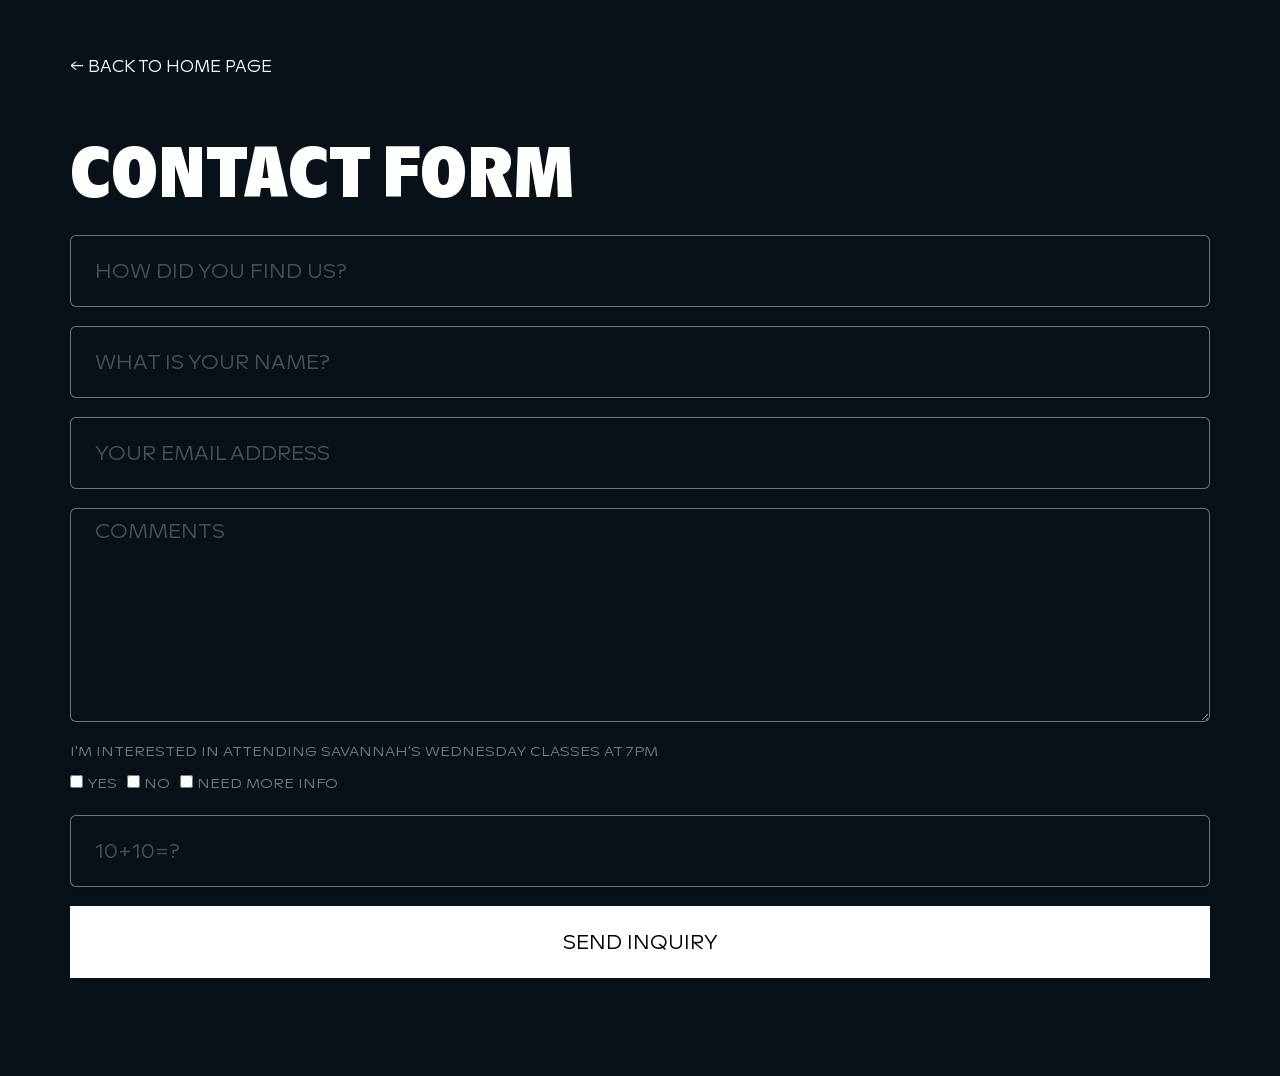
==== contact.html @ 58025237 "Static copy of savannahgnosis.com for Vercel Homepage and contact page mirrored from the WordPress s" ====
<!DOCTYPE html>
<html lang="en-US" class="no-js">
	<head>
	
		<meta charset="UTF-8">
		<meta name="viewport" content="width=device-width">
		<title>Contact Savannah Gnosis Center</title>
<meta name="description" content="Gnostic classes in Savannah, GA. Established in 2011, offering the divine wisdom of the Venerable Master Samael Aun Weor.">
<meta name="robots" content="index, follow, max-snippet:-1, max-image-preview:large, max-video-preview:-1">
<meta property="og:url" content="https://savannahgnosis.com/contact/">
<meta property="og:site_name" content="Savannah Gnostic Center">
<meta property="og:locale" content="en_US">
<meta property="og:type" content="website">
<meta property="og:title" content="Contact Savannah Gnosis Center">
<meta property="og:description" content="Gnostic classes in Savannah, GA. Established in 2011, offering the divine wisdom of the Venerable Master Samael Aun Weor.">
<meta property="og:image" content="/wp-content/uploads/2025/08/0f54aff6-2147-491d-87e4-8de16cbcb5b7.jpeg">
<meta property="og:image:secure_url" content="/wp-content/uploads/2025/08/0f54aff6-2147-491d-87e4-8de16cbcb5b7.jpeg">
<meta property="og:image:width" content="2560">
<meta property="og:image:height" content="1920">
<meta name="twitter:card" content="summary">
<meta name="twitter:title" content="Contact Savannah Gnosis Center">
<meta name="twitter:description" content="Gnostic classes in Savannah, GA. Established in 2011, offering the divine wisdom of the Venerable Master Samael Aun Weor.">
<meta name="twitter:image" content="/wp-content/uploads/2025/08/0f54aff6-2147-491d-87e4-8de16cbcb5b7.jpeg">
<style id="wp-img-auto-sizes-contain-inline-css">
img:is([sizes=auto i],[sizes^="auto," i]){contain-intrinsic-size:3000px 1500px}
/*# sourceURL=wp-img-auto-sizes-contain-inline-css */
</style>
<link rel='stylesheet' id='astra-theme-css-css' href='/wp-content/themes/astra/assets/css/minified/main.min.css' media='all' />
<style id="astra-theme-css-inline-css">
:root{--ast-post-nav-space:0;--ast-container-default-xlg-padding:2.5em;--ast-container-default-lg-padding:2.5em;--ast-container-default-slg-padding:2em;--ast-container-default-md-padding:2.5em;--ast-container-default-sm-padding:2.5em;--ast-container-default-xs-padding:2.4em;--ast-container-default-xxs-padding:1.8em;--ast-code-block-background:#ECEFF3;--ast-comment-inputs-background:#F9FAFB;--ast-normal-container-width:1200px;--ast-narrow-container-width:750px;--ast-blog-title-font-weight:600;--ast-blog-meta-weight:600;--ast-global-color-primary:var(--ast-global-color-4);--ast-global-color-secondary:var(--ast-global-color-5);--ast-global-color-alternate-background:var(--ast-global-color-6);--ast-global-color-subtle-background:var(--ast-global-color-7);--ast-bg-style-guide:var( --ast-global-color-secondary,var(--ast-global-color-5) );--ast-shadow-style-guide:0px 0px 4px 0 #00000057;--ast-global-dark-bg-style:#fff;--ast-global-dark-lfs:#fbfbfb;--ast-widget-bg-color:#fafafa;--ast-wc-container-head-bg-color:#fbfbfb;--ast-title-layout-bg:#eeeeee;--ast-search-border-color:#e7e7e7;--ast-lifter-hover-bg:#e6e6e6;--ast-gallery-block-color:#000;--srfm-color-input-label:var(--ast-global-color-2);}html{font-size:100%;}a{color:var(--ast-global-color-0);}a:hover,a:focus{color:var(--ast-global-color-1);}body,button,input,select,textarea,.ast-button,.ast-custom-button{font-family:-apple-system,BlinkMacSystemFont,Segoe UI,Roboto,Oxygen-Sans,Ubuntu,Cantarell,Helvetica Neue,sans-serif;font-weight:400;font-size:16px;font-size:1rem;line-height:var(--ast-body-line-height,1.65);}blockquote{color:var(--ast-global-color-3);}h1,h2,h3,h4,h5,h6,.entry-content :where(h1,h2,h3,h4,h5,h6),.site-title,.site-title a{font-weight:600;}.ast-site-identity .site-title a{color:var(--ast-global-color-2);}.site-title{font-size:26px;font-size:1.625rem;display:block;}.site-header .site-description{font-size:15px;font-size:0.9375rem;display:none;}.entry-title{font-size:20px;font-size:1.25rem;}.ast-blog-single-element.ast-taxonomy-container a{font-size:14px;font-size:0.875rem;}.ast-blog-meta-container{font-size:13px;font-size:0.8125rem;}.archive .ast-article-post .ast-article-inner,.blog .ast-article-post .ast-article-inner,.archive .ast-article-post .ast-article-inner:hover,.blog .ast-article-post .ast-article-inner:hover{border-top-left-radius:6px;border-top-right-radius:6px;border-bottom-right-radius:6px;border-bottom-left-radius:6px;overflow:hidden;}h1,.entry-content :where(h1){font-size:90px;font-size:5.625rem;font-weight:600;line-height:1.4em;}h2,.entry-content :where(h2){font-size:72px;font-size:4.5rem;font-weight:600;line-height:1.2em;}h3,.entry-content :where(h3){font-size:40px;font-size:2.5rem;font-weight:600;line-height:1.3em;}h4,.entry-content :where(h4){font-size:20px;font-size:1.25rem;line-height:1.2em;font-weight:600;}h5,.entry-content :where(h5){font-size:18px;font-size:1.125rem;line-height:1.2em;font-weight:600;}h6,.entry-content :where(h6){font-size:16px;font-size:1rem;line-height:1.25em;font-weight:600;}::selection{background-color:var(--ast-global-color-0);color:#ffffff;}body,h1,h2,h3,h4,h5,h6,.entry-title a,.entry-content :where(h1,h2,h3,h4,h5,h6){color:var(--ast-global-color-3);}.tagcloud a:hover,.tagcloud a:focus,.tagcloud a.current-item{color:#ffffff;border-color:var(--ast-global-color-0);background-color:var(--ast-global-color-0);}input:focus,input[type="text"]:focus,input[type="email"]:focus,input[type="url"]:focus,input[type="password"]:focus,input[type="reset"]:focus,input[type="search"]:focus,textarea:focus{border-color:var(--ast-global-color-0);}input[type="radio"]:checked,input[type=reset],input[type="checkbox"]:checked,input[type="checkbox"]:hover:checked,input[type="checkbox"]:focus:checked,input[type=range]::-webkit-slider-thumb{border-color:var(--ast-global-color-0);background-color:var(--ast-global-color-0);box-shadow:none;}.site-footer a:hover + .post-count,.site-footer a:focus + .post-count{background:var(--ast-global-color-0);border-color:var(--ast-global-color-0);}.single .nav-links .nav-previous,.single .nav-links .nav-next{color:var(--ast-global-color-0);}.entry-meta,.entry-meta *{line-height:1.45;color:var(--ast-global-color-0);font-weight:600;}.entry-meta a:not(.ast-button):hover,.entry-meta a:not(.ast-button):hover *,.entry-meta a:not(.ast-button):focus,.entry-meta a:not(.ast-button):focus *,.page-links > .page-link,.page-links .page-link:hover,.post-navigation a:hover{color:var(--ast-global-color-1);}#cat option,.secondary .calendar_wrap thead a,.secondary .calendar_wrap thead a:visited{color:var(--ast-global-color-0);}.secondary .calendar_wrap #today,.ast-progress-val span{background:var(--ast-global-color-0);}.secondary a:hover + .post-count,.secondary a:focus + .post-count{background:var(--ast-global-color-0);border-color:var(--ast-global-color-0);}.calendar_wrap #today > a{color:#ffffff;}.page-links .page-link,.single .post-navigation a{color:var(--ast-global-color-3);}.ast-search-menu-icon .search-form button.search-submit{padding:0 4px;}.ast-search-menu-icon form.search-form{padding-right:0;}.ast-header-search .ast-search-menu-icon.ast-dropdown-active .search-form,.ast-header-search .ast-search-menu-icon.ast-dropdown-active .search-field:focus{transition:all 0.2s;}.search-form input.search-field:focus{outline:none;}.ast-mobile-header-content .ast-builder-layout-element:not(.ast-builder-menu):not(.ast-header-divider-element),.ast-mobile-popup-content .ast-builder-layout-element:not(.ast-builder-menu):not(.ast-header-divider-element){padding:15px 20px;}.ast-search-menu-icon .search-form button.search-submit:focus,.ast-theme-transparent-header .ast-header-search .ast-dropdown-active .ast-icon,.ast-theme-transparent-header .ast-inline-search .search-field:focus .ast-icon{color:var(--ast-global-color-1);}.ast-desktop .ast-header-search .slide-search .search-form{border:2px solid var(--ast-global-color-0);}.ast-header-search .slide-search .search-field{background-color:var(--ast-global-dark-bg-style);}.ast-archive-title{color:var(--ast-global-color-5);}.widget-title{font-size:22px;font-size:1.375rem;color:var(--ast-global-color-5);}.ast-single-post .entry-content a,.ast-comment-content a:not(.ast-comment-edit-reply-wrap a){text-decoration:underline;}.ast-single-post .elementor-widget-button .elementor-button,.ast-single-post .entry-content .uagb-tab a,.ast-single-post .entry-content .uagb-ifb-cta a,.ast-single-post .entry-content .uabb-module-content a,.ast-single-post .entry-content .uagb-post-grid a,.ast-single-post .entry-content .uagb-timeline a,.ast-single-post .entry-content .uagb-toc__wrap a,.ast-single-post .entry-content .uagb-taxomony-box a,.entry-content .wp-block-latest-posts > li > a,.ast-single-post .entry-content .wp-block-file__button,a.ast-post-filter-single,.ast-single-post .ast-comment-content .comment-reply-link,.ast-single-post .ast-comment-content .comment-edit-link{text-decoration:none;}.ast-search-menu-icon.slide-search a:focus-visible:focus-visible,.astra-search-icon:focus-visible,#close:focus-visible,a:focus-visible,.ast-menu-toggle:focus-visible,.site .skip-link:focus-visible,.wp-block-loginout input:focus-visible,.wp-block-search.wp-block-search__button-inside .wp-block-search__inside-wrapper,.ast-header-navigation-arrow:focus-visible,.ast-orders-table__row .ast-orders-table__cell:focus-visible,a#ast-apply-coupon:focus-visible,#ast-apply-coupon:focus-visible,#close:focus-visible,.button.search-submit:focus-visible,#search_submit:focus,.normal-search:focus-visible,.ast-header-account-wrap:focus-visible,.astra-cart-drawer-close:focus,.ast-single-variation:focus,.ast-button:focus,.ast-builder-button-wrap:has(.ast-custom-button-link:focus),.ast-builder-button-wrap .ast-custom-button-link:focus{outline-style:dotted;outline-color:inherit;outline-width:thin;}input:focus,input[type="text"]:focus,input[type="email"]:focus,input[type="url"]:focus,input[type="password"]:focus,input[type="reset"]:focus,input[type="search"]:focus,input[type="number"]:focus,textarea:focus,.wp-block-search__input:focus,[data-section="section-header-mobile-trigger"] .ast-button-wrap .ast-mobile-menu-trigger-minimal:focus,.ast-mobile-popup-drawer.active .menu-toggle-close:focus,#ast-scroll-top:focus,#coupon_code:focus,#ast-coupon-code:focus{border-style:dotted;border-color:inherit;border-width:thin;}input{outline:none;}.ast-logo-title-inline .site-logo-img{padding-right:1em;}.site-logo-img img{ transition:all 0.2s linear;}body .ast-oembed-container *{position:absolute;top:0;width:100%;height:100%;left:0;}body .wp-block-embed-pocket-casts .ast-oembed-container *{position:unset;}.ast-single-post-featured-section + article {margin-top: 2em;}.site-content .ast-single-post-featured-section img {width: 100%;overflow: hidden;object-fit: cover;}.ast-separate-container .site-content .ast-single-post-featured-section + article {margin-top: -80px;z-index: 9;position: relative;border-radius: 4px;}@media (min-width: 922px) {.ast-no-sidebar .site-content .ast-article-image-container--wide {margin-left: -120px;margin-right: -120px;max-width: unset;width: unset;}.ast-left-sidebar .site-content .ast-article-image-container--wide,.ast-right-sidebar .site-content .ast-article-image-container--wide {margin-left: -10px;margin-right: -10px;}.site-content .ast-article-image-container--full {margin-left: calc( -50vw + 50%);margin-right: calc( -50vw + 50%);max-width: 100vw;width: 100vw;}.ast-left-sidebar .site-content .ast-article-image-container--full,.ast-right-sidebar .site-content .ast-article-image-container--full {margin-left: -10px;margin-right: -10px;max-width: inherit;width: auto;}}.site > .ast-single-related-posts-container {margin-top: 0;}@media (min-width: 922px) {.ast-desktop .ast-container--narrow {max-width: var(--ast-narrow-container-width);margin: 0 auto;}}input[type="text"],input[type="number"],input[type="email"],input[type="url"],input[type="password"],input[type="search"],input[type=reset],input[type=tel],input[type=date],select,textarea{font-size:16px;font-style:normal;font-weight:400;line-height:24px;width:100%;padding:12px 16px;border-radius:4px;box-shadow:0px 1px 2px 0px rgba(0,0,0,0.05);color:var(--ast-form-input-text,#475569);}input[type="text"],input[type="number"],input[type="email"],input[type="url"],input[type="password"],input[type="search"],input[type=reset],input[type=tel],input[type=date],select{height:40px;}input[type="date"]{border-width:1px;border-style:solid;border-color:var(--ast-border-color);background:var( --ast-global-color-secondary,var(--ast-global-color-5) );}input[type="text"]:focus,input[type="number"]:focus,input[type="email"]:focus,input[type="url"]:focus,input[type="password"]:focus,input[type="search"]:focus,input[type=reset]:focus,input[type="tel"]:focus,input[type="date"]:focus,select:focus,textarea:focus{border-color:#046BD2;box-shadow:none;outline:none;color:var(--ast-form-input-focus-text,#475569);}label,legend{color:var(--ast-global-color-2,#111827 );font-size:14px;font-style:normal;font-weight:500;line-height:20px;}select{padding:6px 10px;}fieldset{padding:30px;border-radius:4px;}button,.ast-button,.button,input[type="button"],input[type="reset"],input[type="submit"]{border-radius:4px;box-shadow:0px 1px 2px 0px rgba(0,0,0,0.05);}:root{--ast-comment-inputs-background:#FFF;}::placeholder{color:var(--ast-form-field-color,#9CA3AF);}::-ms-input-placeholder{color:var(--ast-form-field-color,#9CA3AF);}@media (max-width:921.98px){#ast-desktop-header{display:none;}}@media (min-width:922px){#ast-mobile-header{display:none;}}.wp-block-buttons.aligncenter{justify-content:center;}@media (max-width:921px){.ast-theme-transparent-header #primary,.ast-theme-transparent-header #secondary{padding:0;}}@media (max-width:921px){.ast-plain-container.ast-no-sidebar #primary{padding:0;}}.ast-plain-container.ast-no-sidebar #primary{margin-top:0;margin-bottom:0;}@media (min-width:1200px){.ast-plain-container.ast-no-sidebar #primary{margin-top:60px;margin-bottom:60px;}}.wp-block-button.is-style-outline .wp-block-button__link{border-color:var(--ast-global-color-0);}div.wp-block-button.is-style-outline > .wp-block-button__link:not(.has-text-color),div.wp-block-button.wp-block-button__link.is-style-outline:not(.has-text-color){color:var(--ast-global-color-0);}.wp-block-button.is-style-outline .wp-block-button__link:hover,.wp-block-buttons .wp-block-button.is-style-outline .wp-block-button__link:focus,.wp-block-buttons .wp-block-button.is-style-outline > .wp-block-button__link:not(.has-text-color):hover,.wp-block-buttons .wp-block-button.wp-block-button__link.is-style-outline:not(.has-text-color):hover{color:#ffffff;background-color:var(--ast-global-color-1);border-color:var(--ast-global-color-1);}.post-page-numbers.current .page-link,.ast-pagination .page-numbers.current{color:#ffffff;border-color:var(--ast-global-color-0);background-color:var(--ast-global-color-0);}.wp-block-buttons .wp-block-button.is-style-outline .wp-block-button__link.wp-element-button,.ast-outline-button,.wp-block-uagb-buttons-child .uagb-buttons-repeater.ast-outline-button{border-color:var(--ast-global-color-0);border-top-width:2px;border-right-width:2px;border-bottom-width:2px;border-left-width:2px;font-family:inherit;font-weight:500;font-size:16px;font-size:1rem;line-height:1em;padding-top:13px;padding-right:30px;padding-bottom:13px;padding-left:30px;}.wp-block-buttons .wp-block-button.is-style-outline > .wp-block-button__link:not(.has-text-color),.wp-block-buttons .wp-block-button.wp-block-button__link.is-style-outline:not(.has-text-color),.ast-outline-button{color:var(--ast-global-color-0);}.wp-block-button.is-style-outline .wp-block-button__link:hover,.wp-block-buttons .wp-block-button.is-style-outline .wp-block-button__link:focus,.wp-block-buttons .wp-block-button.is-style-outline > .wp-block-button__link:not(.has-text-color):hover,.wp-block-buttons .wp-block-button.wp-block-button__link.is-style-outline:not(.has-text-color):hover,.ast-outline-button:hover,.ast-outline-button:focus,.wp-block-uagb-buttons-child .uagb-buttons-repeater.ast-outline-button:hover,.wp-block-uagb-buttons-child .uagb-buttons-repeater.ast-outline-button:focus{color:#ffffff;background-color:var(--ast-global-color-1);border-color:var(--ast-global-color-1);}.ast-single-post .entry-content a.ast-outline-button,.ast-single-post .entry-content .is-style-outline>.wp-block-button__link{text-decoration:none;}.wp-block-button .wp-block-button__link.wp-element-button.is-style-outline:not(.has-background),.wp-block-button.is-style-outline>.wp-block-button__link.wp-element-button:not(.has-background),.ast-outline-button{background-color:transparent;}.uagb-buttons-repeater.ast-outline-button{border-radius:9999px;}@media (max-width:921px){.wp-block-buttons .wp-block-button.is-style-outline .wp-block-button__link.wp-element-button,.ast-outline-button,.wp-block-uagb-buttons-child .uagb-buttons-repeater.ast-outline-button{padding-top:12px;padding-right:28px;padding-bottom:12px;padding-left:28px;}}@media (max-width:544px){.wp-block-buttons .wp-block-button.is-style-outline .wp-block-button__link.wp-element-button,.ast-outline-button,.wp-block-uagb-buttons-child .uagb-buttons-repeater.ast-outline-button{padding-top:10px;padding-right:24px;padding-bottom:10px;padding-left:24px;}}.entry-content[data-ast-blocks-layout] > figure{margin-bottom:1em;}h1.widget-title{font-weight:600;}h2.widget-title{font-weight:600;}h3.widget-title{font-weight:600;}.elementor-widget-container .elementor-loop-container .e-loop-item[data-elementor-type="loop-item"]{width:100%;} .content-area .elementor-widget-theme-post-content h1,.content-area .elementor-widget-theme-post-content h2,.content-area .elementor-widget-theme-post-content h3,.content-area .elementor-widget-theme-post-content h4,.content-area .elementor-widget-theme-post-content h5,.content-area .elementor-widget-theme-post-content h6{margin-top:1.5em;margin-bottom:calc(0.3em + 10px);}#page{display:flex;flex-direction:column;min-height:100vh;}.ast-404-layout-1 h1.page-title{color:var(--ast-global-color-2);}.single .post-navigation a{line-height:1em;height:inherit;}.error-404 .page-sub-title{font-size:1.5rem;font-weight:inherit;}.search .site-content .content-area .search-form{margin-bottom:0;}#page .site-content{flex-grow:1;}.widget{margin-bottom:1.25em;}#secondary li{line-height:1.5em;}#secondary .wp-block-group h2{margin-bottom:0.7em;}#secondary h2{font-size:1.7rem;}.ast-separate-container .ast-article-post,.ast-separate-container .ast-article-single,.ast-separate-container .comment-respond{padding:3em;}.ast-separate-container .ast-article-single .ast-article-single{padding:0;}.ast-article-single .wp-block-post-template-is-layout-grid{padding-left:0;}.ast-separate-container .comments-title,.ast-narrow-container .comments-title{padding:1.5em 2em;}.ast-page-builder-template .comment-form-textarea,.ast-comment-formwrap .ast-grid-common-col{padding:0;}.ast-comment-formwrap{padding:0;display:inline-flex;column-gap:20px;width:100%;margin-left:0;margin-right:0;}.comments-area textarea#comment:focus,.comments-area textarea#comment:active,.comments-area .ast-comment-formwrap input[type="text"]:focus,.comments-area .ast-comment-formwrap input[type="text"]:active {box-shadow:none;outline:none;}.archive.ast-page-builder-template .entry-header{margin-top:2em;}.ast-page-builder-template .ast-comment-formwrap{width:100%;}.entry-title{margin-bottom:0.6em;}.ast-archive-description p{font-size:inherit;font-weight:inherit;line-height:inherit;}.ast-separate-container .ast-comment-list li.depth-1,.hentry{margin-bottom:1.5em;}.site-content section.ast-archive-description{margin-bottom:2em;}@media (min-width:921px){.ast-left-sidebar.ast-page-builder-template #secondary,.archive.ast-right-sidebar.ast-page-builder-template .site-main{padding-left:20px;padding-right:20px;}}@media (max-width:544px){.ast-comment-formwrap.ast-row{column-gap:10px;display:inline-block;}#ast-commentform .ast-grid-common-col{position:relative;width:100%;}}@media (min-width:1201px){.ast-separate-container .ast-article-post,.ast-separate-container .ast-article-single,.ast-separate-container .ast-author-box,.ast-separate-container .ast-404-layout-1,.ast-separate-container .no-results{padding:3em;}} .content-area .elementor-widget-theme-post-content h1,.content-area .elementor-widget-theme-post-content h2,.content-area .elementor-widget-theme-post-content h3,.content-area .elementor-widget-theme-post-content h4,.content-area .elementor-widget-theme-post-content h5,.content-area .elementor-widget-theme-post-content h6{margin-top:1.5em;margin-bottom:calc(0.3em + 10px);}.elementor-loop-container .e-loop-item,.elementor-loop-container .ast-separate-container .ast-article-post,.elementor-loop-container .ast-separate-container .ast-article-single,.elementor-loop-container .ast-separate-container .comment-respond{padding:0px;}@media (max-width:921px){.ast-left-sidebar #content > .ast-container{display:flex;flex-direction:column-reverse;width:100%;}}@media (min-width:922px){.ast-separate-container.ast-right-sidebar #primary,.ast-separate-container.ast-left-sidebar #primary{border:0;}.search-no-results.ast-separate-container #primary{margin-bottom:4em;}}.wp-block-button .wp-block-button__link{color:#ffffff;}.wp-block-button .wp-block-button__link:hover,.wp-block-button .wp-block-button__link:focus{color:#ffffff;background-color:var(--ast-global-color-1);border-color:var(--ast-global-color-1);}.elementor-widget-heading h1.elementor-heading-title{line-height:1.4em;}.elementor-widget-heading h2.elementor-heading-title{line-height:1.2em;}.elementor-widget-heading h3.elementor-heading-title{line-height:1.3em;}.elementor-widget-heading h4.elementor-heading-title{line-height:1.2em;}.elementor-widget-heading h5.elementor-heading-title{line-height:1.2em;}.elementor-widget-heading h6.elementor-heading-title{line-height:1.25em;}.wp-block-button .wp-block-button__link,.wp-block-search .wp-block-search__button,body .wp-block-file .wp-block-file__button{border-color:var(--ast-global-color-0);background-color:var(--ast-global-color-0);color:#ffffff;font-family:inherit;font-weight:500;line-height:1em;font-size:16px;font-size:1rem;padding-top:15px;padding-right:30px;padding-bottom:15px;padding-left:30px;}.ast-single-post .entry-content .wp-block-button .wp-block-button__link,.ast-single-post .entry-content .wp-block-search .wp-block-search__button,body .entry-content .wp-block-file .wp-block-file__button{text-decoration:none;}@media (max-width:921px){.wp-block-button .wp-block-button__link,.wp-block-search .wp-block-search__button,body .wp-block-file .wp-block-file__button{padding-top:14px;padding-right:28px;padding-bottom:14px;padding-left:28px;}}@media (max-width:544px){.wp-block-button .wp-block-button__link,.wp-block-search .wp-block-search__button,body .wp-block-file .wp-block-file__button{padding-top:12px;padding-right:24px;padding-bottom:12px;padding-left:24px;}}.menu-toggle,button,.ast-button,.ast-custom-button,.button,input#submit,input[type="button"],input[type="submit"],input[type="reset"],#comments .submit,.search .search-submit,form[CLASS*="wp-block-search__"].wp-block-search .wp-block-search__inside-wrapper .wp-block-search__button,body .wp-block-file .wp-block-file__button,.search .search-submit{border-style:solid;border-top-width:0;border-right-width:0;border-left-width:0;border-bottom-width:0;color:#ffffff;border-color:var(--ast-global-color-0);background-color:var(--ast-global-color-0);padding-top:15px;padding-right:30px;padding-bottom:15px;padding-left:30px;font-family:inherit;font-weight:500;font-size:16px;font-size:1rem;line-height:1em;}button:focus,.menu-toggle:hover,button:hover,.ast-button:hover,.ast-custom-button:hover .button:hover,.ast-custom-button:hover ,input[type=reset]:hover,input[type=reset]:focus,input#submit:hover,input#submit:focus,input[type="button"]:hover,input[type="button"]:focus,input[type="submit"]:hover,input[type="submit"]:focus,form[CLASS*="wp-block-search__"].wp-block-search .wp-block-search__inside-wrapper .wp-block-search__button:hover,form[CLASS*="wp-block-search__"].wp-block-search .wp-block-search__inside-wrapper .wp-block-search__button:focus,body .wp-block-file .wp-block-file__button:hover,body .wp-block-file .wp-block-file__button:focus{color:#ffffff;background-color:var(--ast-global-color-1);border-color:var(--ast-global-color-1);}form[CLASS*="wp-block-search__"].wp-block-search .wp-block-search__inside-wrapper .wp-block-search__button.has-icon{padding-top:calc(15px - 3px);padding-right:calc(30px - 3px);padding-bottom:calc(15px - 3px);padding-left:calc(30px - 3px);}@media (max-width:921px){.menu-toggle,button,.ast-button,.ast-custom-button,.button,input#submit,input[type="button"],input[type="submit"],input[type="reset"],#comments .submit,.search .search-submit,form[CLASS*="wp-block-search__"].wp-block-search .wp-block-search__inside-wrapper .wp-block-search__button,body .wp-block-file .wp-block-file__button,.search .search-submit{padding-top:14px;padding-right:28px;padding-bottom:14px;padding-left:28px;}}@media (max-width:544px){.menu-toggle,button,.ast-button,.ast-custom-button,.button,input#submit,input[type="button"],input[type="submit"],input[type="reset"],#comments .submit,.search .search-submit,form[CLASS*="wp-block-search__"].wp-block-search .wp-block-search__inside-wrapper .wp-block-search__button,body .wp-block-file .wp-block-file__button,.search .search-submit{padding-top:12px;padding-right:24px;padding-bottom:12px;padding-left:24px;}}@media (max-width:921px){.ast-mobile-header-stack .main-header-bar .ast-search-menu-icon{display:inline-block;}.ast-header-break-point.ast-header-custom-item-outside .ast-mobile-header-stack .main-header-bar .ast-search-icon{margin:0;}.ast-comment-avatar-wrap img{max-width:2.5em;}.ast-comment-meta{padding:0 1.8888em 1.3333em;}}@media (min-width:544px){.ast-container{max-width:100%;}}@media (max-width:544px){.ast-separate-container .ast-article-post,.ast-separate-container .ast-article-single,.ast-separate-container .comments-title,.ast-separate-container .ast-archive-description{padding:1.5em 1em;}.ast-separate-container #content .ast-container{padding-left:0.54em;padding-right:0.54em;}.ast-separate-container .ast-comment-list .bypostauthor{padding:.5em;}.ast-search-menu-icon.ast-dropdown-active .search-field{width:170px;}} #ast-mobile-header .ast-site-header-cart-li a{pointer-events:none;}.ast-separate-container{background-color:var(--ast-global-color-5);background-image:none;}@media (max-width:921px){.site-title{display:block;}.site-header .site-description{display:none;}h1,.entry-content :where(h1){font-size:30px;font-size:1.875rem;}h2,.entry-content :where(h2){font-size:25px;font-size:1.5625rem;}h3,.entry-content :where(h3){font-size:30px;font-size:1.875rem;}}@media (max-width:544px){.site-title{display:block;}.site-header .site-description{display:none;}h1,.entry-content :where(h1){font-size:30px;font-size:1.875rem;}h2,.entry-content :where(h2){font-size:39px;font-size:2.4375rem;}h3,.entry-content :where(h3){font-size:30px;font-size:1.875rem;}}@media (max-width:921px){html{font-size:91.2%;}}@media (max-width:544px){html{font-size:91.2%;}}@media (min-width:922px){.ast-container{max-width:1240px;}}@media (min-width:922px){.site-content .ast-container{display:flex;}}@media (max-width:921px){.site-content .ast-container{flex-direction:column;}}.entry-content :where(h1,h2,h3,h4,h5,h6){clear:none;}@media (min-width:922px){.main-header-menu .sub-menu .menu-item.ast-left-align-sub-menu:hover > .sub-menu,.main-header-menu .sub-menu .menu-item.ast-left-align-sub-menu.focus > .sub-menu{margin-left:-0px;}}.entry-content li > p{margin-bottom:0;}.site .comments-area{padding-bottom:2em;margin-top:2em;}.wp-block-file {display: flex;align-items: center;flex-wrap: wrap;justify-content: space-between;}.wp-block-pullquote {border: none;}.wp-block-pullquote blockquote::before {content: "\201D";font-family: "Helvetica",sans-serif;display: flex;transform: rotate( 180deg );font-size: 6rem;font-style: normal;line-height: 1;font-weight: bold;align-items: center;justify-content: center;}.has-text-align-right > blockquote::before {justify-content: flex-start;}.has-text-align-left > blockquote::before {justify-content: flex-end;}figure.wp-block-pullquote.is-style-solid-color blockquote {max-width: 100%;text-align: inherit;}:root {--wp--custom--ast-default-block-top-padding: 3em;--wp--custom--ast-default-block-right-padding: 3em;--wp--custom--ast-default-block-bottom-padding: 3em;--wp--custom--ast-default-block-left-padding: 3em;--wp--custom--ast-container-width: 1200px;--wp--custom--ast-content-width-size: 1200px;--wp--custom--ast-wide-width-size: calc(1200px + var(--wp--custom--ast-default-block-left-padding) + var(--wp--custom--ast-default-block-right-padding));}.ast-narrow-container {--wp--custom--ast-content-width-size: 750px;--wp--custom--ast-wide-width-size: 750px;}@media(max-width: 921px) {:root {--wp--custom--ast-default-block-top-padding: 3em;--wp--custom--ast-default-block-right-padding: 2em;--wp--custom--ast-default-block-bottom-padding: 3em;--wp--custom--ast-default-block-left-padding: 2em;}}@media(max-width: 544px) {:root {--wp--custom--ast-default-block-top-padding: 3em;--wp--custom--ast-default-block-right-padding: 1.5em;--wp--custom--ast-default-block-bottom-padding: 3em;--wp--custom--ast-default-block-left-padding: 1.5em;}}.entry-content > .wp-block-group,.entry-content > .wp-block-cover,.entry-content > .wp-block-columns {padding-top: var(--wp--custom--ast-default-block-top-padding);padding-right: var(--wp--custom--ast-default-block-right-padding);padding-bottom: var(--wp--custom--ast-default-block-bottom-padding);padding-left: var(--wp--custom--ast-default-block-left-padding);}.ast-plain-container.ast-no-sidebar .entry-content > .alignfull,.ast-page-builder-template .ast-no-sidebar .entry-content > .alignfull {margin-left: calc( -50vw + 50%);margin-right: calc( -50vw + 50%);max-width: 100vw;width: 100vw;}.ast-plain-container.ast-no-sidebar .entry-content .alignfull .alignfull,.ast-page-builder-template.ast-no-sidebar .entry-content .alignfull .alignfull,.ast-plain-container.ast-no-sidebar .entry-content .alignfull .alignwide,.ast-page-builder-template.ast-no-sidebar .entry-content .alignfull .alignwide,.ast-plain-container.ast-no-sidebar .entry-content .alignwide .alignfull,.ast-page-builder-template.ast-no-sidebar .entry-content .alignwide .alignfull,.ast-plain-container.ast-no-sidebar .entry-content .alignwide .alignwide,.ast-page-builder-template.ast-no-sidebar .entry-content .alignwide .alignwide,.ast-plain-container.ast-no-sidebar .entry-content .wp-block-column .alignfull,.ast-page-builder-template.ast-no-sidebar .entry-content .wp-block-column .alignfull,.ast-plain-container.ast-no-sidebar .entry-content .wp-block-column .alignwide,.ast-page-builder-template.ast-no-sidebar .entry-content .wp-block-column .alignwide {margin-left: auto;margin-right: auto;width: 100%;}[data-ast-blocks-layout] .wp-block-separator:not(.is-style-dots) {height: 0;}[data-ast-blocks-layout] .wp-block-separator {margin: 20px auto;}[data-ast-blocks-layout] .wp-block-separator:not(.is-style-wide):not(.is-style-dots) {max-width: 100px;}[data-ast-blocks-layout] .wp-block-separator.has-background {padding: 0;}.entry-content[data-ast-blocks-layout] > * {max-width: var(--wp--custom--ast-content-width-size);margin-left: auto;margin-right: auto;}.entry-content[data-ast-blocks-layout] > .alignwide {max-width: var(--wp--custom--ast-wide-width-size);}.entry-content[data-ast-blocks-layout] .alignfull {max-width: none;}.entry-content .wp-block-columns {margin-bottom: 0;}blockquote {margin: 1.5em;border-color: rgba(0,0,0,0.05);}.wp-block-quote:not(.has-text-align-right):not(.has-text-align-center) {border-left: 5px solid rgba(0,0,0,0.05);}.has-text-align-right > blockquote,blockquote.has-text-align-right {border-right: 5px solid rgba(0,0,0,0.05);}.has-text-align-left > blockquote,blockquote.has-text-align-left {border-left: 5px solid rgba(0,0,0,0.05);}.wp-block-site-tagline,.wp-block-latest-posts .read-more {margin-top: 15px;}.wp-block-loginout p label {display: block;}.wp-block-loginout p:not(.login-remember):not(.login-submit) input {width: 100%;}.wp-block-loginout input:focus {border-color: transparent;}.wp-block-loginout input:focus {outline: thin dotted;}.entry-content .wp-block-media-text .wp-block-media-text__content {padding: 0 0 0 8%;}.entry-content .wp-block-media-text.has-media-on-the-right .wp-block-media-text__content {padding: 0 8% 0 0;}.entry-content .wp-block-media-text.has-background .wp-block-media-text__content {padding: 8%;}.entry-content .wp-block-cover:not([class*="background-color"]):not(.has-text-color.has-link-color) .wp-block-cover__inner-container,.entry-content .wp-block-cover:not([class*="background-color"]) .wp-block-cover-image-text,.entry-content .wp-block-cover:not([class*="background-color"]) .wp-block-cover-text,.entry-content .wp-block-cover-image:not([class*="background-color"]) .wp-block-cover__inner-container,.entry-content .wp-block-cover-image:not([class*="background-color"]) .wp-block-cover-image-text,.entry-content .wp-block-cover-image:not([class*="background-color"]) .wp-block-cover-text {color: var(--ast-global-color-primary,var(--ast-global-color-5));}.wp-block-loginout .login-remember input {width: 1.1rem;height: 1.1rem;margin: 0 5px 4px 0;vertical-align: middle;}.wp-block-latest-posts > li > *:first-child,.wp-block-latest-posts:not(.is-grid) > li:first-child {margin-top: 0;}.entry-content > .wp-block-buttons,.entry-content > .wp-block-uagb-buttons {margin-bottom: 1.5em;}.wp-block-search__inside-wrapper .wp-block-search__input {padding: 0 10px;color: var(--ast-global-color-3);background: var(--ast-global-color-primary,var(--ast-global-color-5));border-color: var(--ast-border-color);}.wp-block-latest-posts .read-more {margin-bottom: 1.5em;}.wp-block-search__no-button .wp-block-search__inside-wrapper .wp-block-search__input {padding-top: 5px;padding-bottom: 5px;}.wp-block-latest-posts .wp-block-latest-posts__post-date,.wp-block-latest-posts .wp-block-latest-posts__post-author {font-size: 1rem;}.wp-block-latest-posts > li > *,.wp-block-latest-posts:not(.is-grid) > li {margin-top: 12px;margin-bottom: 12px;}.ast-page-builder-template .entry-content[data-ast-blocks-layout] > .alignwide:where(:not(.uagb-is-root-container):not(.spectra-is-root-container)) > * {max-width: var(--wp--custom--ast-wide-width-size);}.ast-page-builder-template .entry-content[data-ast-blocks-layout] > .inherit-container-width > *,.ast-page-builder-template .entry-content[data-ast-blocks-layout] > *:not(.wp-block-group):where(:not(.uagb-is-root-container):not(.spectra-is-root-container)) > *,.entry-content[data-ast-blocks-layout] > .wp-block-cover .wp-block-cover__inner-container {max-width: none ;margin-left: auto;margin-right: auto;}.ast-page-builder-template .entry-content[data-ast-blocks-layout] > *,.ast-page-builder-template .entry-content[data-ast-blocks-layout] > .alignfull:where(:not(.wp-block-group):not(.uagb-is-root-container):not(.spectra-is-root-container)) > * {max-width: none;}.entry-content[data-ast-blocks-layout] .wp-block-cover:not(.alignleft):not(.alignright) {width: auto;}@media(max-width: 1200px) {.ast-separate-container .entry-content > .alignfull,.ast-separate-container .entry-content[data-ast-blocks-layout] > .alignwide,.ast-plain-container .entry-content[data-ast-blocks-layout] > .alignwide,.ast-plain-container .entry-content .alignfull {margin-left: calc(-1 * min(var(--ast-container-default-xlg-padding),20px)) ;margin-right: calc(-1 * min(var(--ast-container-default-xlg-padding),20px));}}@media(min-width: 1201px) {.ast-separate-container .entry-content > .alignfull {margin-left: calc(-1 * var(--ast-container-default-xlg-padding) );margin-right: calc(-1 * var(--ast-container-default-xlg-padding) );}.ast-separate-container .entry-content[data-ast-blocks-layout] > .alignwide,.ast-plain-container .entry-content[data-ast-blocks-layout] > .alignwide {margin-left: auto;margin-right: auto;}}@media(min-width: 921px) {.ast-separate-container .entry-content .wp-block-group.alignwide:not(.inherit-container-width) > :where(:not(.alignleft):not(.alignright)),.ast-plain-container .entry-content .wp-block-group.alignwide:not(.inherit-container-width) > :where(:not(.alignleft):not(.alignright)) {max-width: calc( var(--wp--custom--ast-content-width-size) + 80px );}.ast-plain-container.ast-right-sidebar .entry-content[data-ast-blocks-layout] .alignfull,.ast-plain-container.ast-left-sidebar .entry-content[data-ast-blocks-layout] .alignfull {margin-left: -60px;margin-right: -60px;}}@media(min-width: 544px) {.entry-content > .alignleft {margin-right: 20px;}.entry-content > .alignright {margin-left: 20px;}}@media (max-width:544px){.wp-block-columns .wp-block-column:not(:last-child){margin-bottom:20px;}.wp-block-latest-posts{margin:0;}}@media( max-width: 600px ) {.entry-content .wp-block-media-text .wp-block-media-text__content,.entry-content .wp-block-media-text.has-media-on-the-right .wp-block-media-text__content {padding: 8% 0 0;}.entry-content .wp-block-media-text.has-background .wp-block-media-text__content {padding: 8%;}}.ast-page-builder-template .entry-header {padding-left: 0;}.ast-narrow-container .site-content .wp-block-uagb-image--align-full .wp-block-uagb-image__figure {max-width: 100%;margin-left: auto;margin-right: auto;}.entry-content ul,.entry-content ol {padding: revert;margin: revert;padding-left: 20px;}.entry-content ul.wc-block-product-template{padding: 0;}:root .has-ast-global-color-0-color{color:var(--ast-global-color-0);}:root .has-ast-global-color-0-background-color{background-color:var(--ast-global-color-0);}:root .wp-block-button .has-ast-global-color-0-color{color:var(--ast-global-color-0);}:root .wp-block-button .has-ast-global-color-0-background-color{background-color:var(--ast-global-color-0);}:root .has-ast-global-color-1-color{color:var(--ast-global-color-1);}:root .has-ast-global-color-1-background-color{background-color:var(--ast-global-color-1);}:root .wp-block-button .has-ast-global-color-1-color{color:var(--ast-global-color-1);}:root .wp-block-button .has-ast-global-color-1-background-color{background-color:var(--ast-global-color-1);}:root .has-ast-global-color-2-color{color:var(--ast-global-color-2);}:root .has-ast-global-color-2-background-color{background-color:var(--ast-global-color-2);}:root .wp-block-button .has-ast-global-color-2-color{color:var(--ast-global-color-2);}:root .wp-block-button .has-ast-global-color-2-background-color{background-color:var(--ast-global-color-2);}:root .has-ast-global-color-3-color{color:var(--ast-global-color-3);}:root .has-ast-global-color-3-background-color{background-color:var(--ast-global-color-3);}:root .wp-block-button .has-ast-global-color-3-color{color:var(--ast-global-color-3);}:root .wp-block-button .has-ast-global-color-3-background-color{background-color:var(--ast-global-color-3);}:root .has-ast-global-color-4-color{color:var(--ast-global-color-4);}:root .has-ast-global-color-4-background-color{background-color:var(--ast-global-color-4);}:root .wp-block-button .has-ast-global-color-4-color{color:var(--ast-global-color-4);}:root .wp-block-button .has-ast-global-color-4-background-color{background-color:var(--ast-global-color-4);}:root .has-ast-global-color-5-color{color:var(--ast-global-color-5);}:root .has-ast-global-color-5-background-color{background-color:var(--ast-global-color-5);}:root .wp-block-button .has-ast-global-color-5-color{color:var(--ast-global-color-5);}:root .wp-block-button .has-ast-global-color-5-background-color{background-color:var(--ast-global-color-5);}:root .has-ast-global-color-6-color{color:var(--ast-global-color-6);}:root .has-ast-global-color-6-background-color{background-color:var(--ast-global-color-6);}:root .wp-block-button .has-ast-global-color-6-color{color:var(--ast-global-color-6);}:root .wp-block-button .has-ast-global-color-6-background-color{background-color:var(--ast-global-color-6);}:root .has-ast-global-color-7-color{color:var(--ast-global-color-7);}:root .has-ast-global-color-7-background-color{background-color:var(--ast-global-color-7);}:root .wp-block-button .has-ast-global-color-7-color{color:var(--ast-global-color-7);}:root .wp-block-button .has-ast-global-color-7-background-color{background-color:var(--ast-global-color-7);}:root .has-ast-global-color-8-color{color:var(--ast-global-color-8);}:root .has-ast-global-color-8-background-color{background-color:var(--ast-global-color-8);}:root .wp-block-button .has-ast-global-color-8-color{color:var(--ast-global-color-8);}:root .wp-block-button .has-ast-global-color-8-background-color{background-color:var(--ast-global-color-8);}:root{--ast-global-color-0:#046bd2;--ast-global-color-1:#045cb4;--ast-global-color-2:#1e293b;--ast-global-color-3:#334155;--ast-global-color-4:#FFFFFF;--ast-global-color-5:#F0F5FA;--ast-global-color-6:#111111;--ast-global-color-7:#D1D5DB;--ast-global-color-8:#111111;}:root {--ast-border-color : var(--ast-global-color-7);}.ast-single-entry-banner {-js-display: flex;display: flex;flex-direction: column;justify-content: center;text-align: center;position: relative;background: var(--ast-title-layout-bg);}.ast-single-entry-banner[data-banner-layout="layout-1"] {max-width: 1200px;background: inherit;padding: 20px 0;}.ast-single-entry-banner[data-banner-width-type="custom"] {margin: 0 auto;width: 100%;}.ast-single-entry-banner + .site-content .entry-header {margin-bottom: 0;}.site .ast-author-avatar {--ast-author-avatar-size: ;}a.ast-underline-text {text-decoration: underline;}.ast-container > .ast-terms-link {position: relative;display: block;}a.ast-button.ast-badge-tax {padding: 4px 8px;border-radius: 3px;font-size: inherit;}header.entry-header{text-align:left;}header.entry-header .entry-title{font-weight:600;font-size:32px;font-size:2rem;}header.entry-header > *:not(:last-child){margin-bottom:10px;}header.entry-header .post-thumb-img-content{text-align:center;}header.entry-header .post-thumb img,.ast-single-post-featured-section.post-thumb img{aspect-ratio:16/9;width:100%;height:100%;}@media (max-width:921px){header.entry-header{text-align:left;}}@media (max-width:544px){header.entry-header{text-align:left;}}.ast-archive-entry-banner {-js-display: flex;display: flex;flex-direction: column;justify-content: center;text-align: center;position: relative;background: var(--ast-title-layout-bg);}.ast-archive-entry-banner[data-banner-width-type="custom"] {margin: 0 auto;width: 100%;}.ast-archive-entry-banner[data-banner-layout="layout-1"] {background: inherit;padding: 20px 0;text-align: left;}body.archive .ast-archive-description{max-width:1200px;width:100%;text-align:left;padding-top:3em;padding-right:3em;padding-bottom:3em;padding-left:3em;}body.archive .ast-archive-description .ast-archive-title,body.archive .ast-archive-description .ast-archive-title *{font-weight:600;font-size:32px;font-size:2rem;}body.archive .ast-archive-description > *:not(:last-child){margin-bottom:10px;}@media (max-width:921px){body.archive .ast-archive-description{text-align:left;}}@media (max-width:544px){body.archive .ast-archive-description{text-align:left;}}.ast-breadcrumbs .trail-browse,.ast-breadcrumbs .trail-items,.ast-breadcrumbs .trail-items li{display:inline-block;margin:0;padding:0;border:none;background:inherit;text-indent:0;text-decoration:none;}.ast-breadcrumbs .trail-browse{font-size:inherit;font-style:inherit;font-weight:inherit;color:inherit;}.ast-breadcrumbs .trail-items{list-style:none;}.trail-items li::after{padding:0 0.3em;content:"\00bb";}.trail-items li:last-of-type::after{display:none;}h1,h2,h3,h4,h5,h6,.entry-content :where(h1,h2,h3,h4,h5,h6){color:var(--ast-global-color-5);}.entry-title a{color:var(--ast-global-color-5);}@media (max-width:921px){.ast-builder-grid-row-container.ast-builder-grid-row-tablet-3-firstrow .ast-builder-grid-row > *:first-child,.ast-builder-grid-row-container.ast-builder-grid-row-tablet-3-lastrow .ast-builder-grid-row > *:last-child{grid-column:1 / -1;}}@media (max-width:544px){.ast-builder-grid-row-container.ast-builder-grid-row-mobile-3-firstrow .ast-builder-grid-row > *:first-child,.ast-builder-grid-row-container.ast-builder-grid-row-mobile-3-lastrow .ast-builder-grid-row > *:last-child{grid-column:1 / -1;}}.ast-builder-layout-element[data-section="title_tagline"]{display:flex;}@media (max-width:921.98px){.ast-header-break-point .ast-builder-layout-element[data-section="title_tagline"]{display:flex;}}@media (max-width:544px){.ast-header-break-point .ast-builder-layout-element[data-section="title_tagline"]{display:flex;}}.ast-builder-menu-1{font-family:inherit;font-weight:inherit;}.ast-builder-menu-1 .menu-item > .menu-link{color:var(--ast-global-color-3);}.ast-builder-menu-1 .menu-item > .ast-menu-toggle{color:var(--ast-global-color-3);}.ast-builder-menu-1 .menu-link:hover,.ast-builder-menu-1 .main-header-menu > .menu-item:hover > .menu-link,.ast-builder-menu-1 .inline-on-mobile .ast-menu-toggle:hover,.ast-builder-menu-1 .inline-on-mobile .main-header-menu > .menu-item:hover > .ast-menu-toggle{color:var(--ast-global-color-1);}.ast-builder-menu-1 .ast-menu-toggle:hover,.ast-builder-menu-1 .main-header-menu > .menu-item:hover > .ast-menu-toggle{color:var(--ast-global-color-1);}.ast-builder-menu-1 .menu-item.current-menu-item > .menu-link,.ast-builder-menu-1 .inline-on-mobile .menu-item.current-menu-item > .ast-menu-toggle,.ast-builder-menu-1 .current-menu-ancestor > .menu-link{color:var(--ast-global-color-1);}.ast-builder-menu-1 .menu-item.current-menu-item > .ast-menu-toggle{color:var(--ast-global-color-1);}.ast-builder-menu-1 .sub-menu,.ast-builder-menu-1 .inline-on-mobile .sub-menu{border-top-width:2px;border-bottom-width:0px;border-right-width:0px;border-left-width:0px;border-color:var(--ast-global-color-0);border-style:solid;}.ast-builder-menu-1 .sub-menu .sub-menu{top:-2px;}.ast-builder-menu-1 .main-header-menu > .menu-item > .sub-menu,.ast-builder-menu-1 .main-header-menu > .menu-item > .astra-full-megamenu-wrapper{margin-top:0px;}.ast-desktop .ast-builder-menu-1 .main-header-menu > .menu-item > .sub-menu:before,.ast-desktop .ast-builder-menu-1 .main-header-menu > .menu-item > .astra-full-megamenu-wrapper:before{height:calc( 0px + 2px + 5px );}.ast-desktop .ast-builder-menu-1 .menu-item .sub-menu .menu-link{border-style:none;}@media (max-width:921px){.ast-header-break-point .ast-builder-menu-1 .menu-item.menu-item-has-children > .ast-menu-toggle{top:0;}.ast-builder-menu-1 .inline-on-mobile .menu-item.menu-item-has-children > .ast-menu-toggle{right:-15px;}.ast-builder-menu-1 .menu-item-has-children > .menu-link:after{content:unset;}.ast-builder-menu-1 .main-header-menu > .menu-item > .sub-menu,.ast-builder-menu-1 .main-header-menu > .menu-item > .astra-full-megamenu-wrapper{margin-top:0;}}@media (max-width:544px){.ast-header-break-point .ast-builder-menu-1 .menu-item.menu-item-has-children > .ast-menu-toggle{top:0;}.ast-builder-menu-1 .main-header-menu > .menu-item > .sub-menu,.ast-builder-menu-1 .main-header-menu > .menu-item > .astra-full-megamenu-wrapper{margin-top:0;}}.ast-builder-menu-1{display:flex;}@media (max-width:921.98px){.ast-header-break-point .ast-builder-menu-1{display:flex;}}@media (max-width:544px){.ast-header-break-point .ast-builder-menu-1{display:flex;}}.site-below-footer-wrap{padding-top:20px;padding-bottom:20px;}.site-below-footer-wrap[data-section="section-below-footer-builder"]{background-color:var(--ast-global-color-4 );min-height:60px;border-style:solid;border-width:0px;border-top-width:1px;border-top-color:var( --ast-global-color-subtle-background,var(--ast-global-color-7) );}.site-below-footer-wrap[data-section="section-below-footer-builder"] .ast-builder-grid-row{max-width:1200px;min-height:60px;margin-left:auto;margin-right:auto;}.site-below-footer-wrap[data-section="section-below-footer-builder"] .ast-builder-grid-row,.site-below-footer-wrap[data-section="section-below-footer-builder"] .site-footer-section{align-items:center;}.site-below-footer-wrap[data-section="section-below-footer-builder"].ast-footer-row-inline .site-footer-section{display:flex;margin-bottom:0;}.ast-builder-grid-row-full .ast-builder-grid-row{grid-template-columns:1fr;}@media (max-width:921px){.site-below-footer-wrap[data-section="section-below-footer-builder"].ast-footer-row-tablet-inline .site-footer-section{display:flex;margin-bottom:0;}.site-below-footer-wrap[data-section="section-below-footer-builder"].ast-footer-row-tablet-stack .site-footer-section{display:block;margin-bottom:10px;}.ast-builder-grid-row-container.ast-builder-grid-row-tablet-full .ast-builder-grid-row{grid-template-columns:1fr;}}@media (max-width:544px){.site-below-footer-wrap[data-section="section-below-footer-builder"].ast-footer-row-mobile-inline .site-footer-section{display:flex;margin-bottom:0;}.site-below-footer-wrap[data-section="section-below-footer-builder"].ast-footer-row-mobile-stack .site-footer-section{display:block;margin-bottom:10px;}.ast-builder-grid-row-container.ast-builder-grid-row-mobile-full .ast-builder-grid-row{grid-template-columns:1fr;}}.site-below-footer-wrap[data-section="section-below-footer-builder"]{display:grid;}@media (max-width:921.98px){.ast-header-break-point .site-below-footer-wrap[data-section="section-below-footer-builder"]{display:grid;}}@media (max-width:544px){.ast-header-break-point .site-below-footer-wrap[data-section="section-below-footer-builder"]{display:grid;}}.ast-footer-copyright{text-align:center;}.ast-footer-copyright.site-footer-focus-item {color:var(--ast-global-color-3);}@media (max-width:921px){.ast-footer-copyright{text-align:center;}}@media (max-width:544px){.ast-footer-copyright{text-align:center;}}.ast-footer-copyright.site-footer-focus-item {font-size:16px;font-size:1rem;}.ast-footer-copyright.ast-builder-layout-element{display:flex;}@media (max-width:921.98px){.ast-header-break-point .ast-footer-copyright.ast-builder-layout-element{display:flex;}}@media (max-width:544px){.ast-header-break-point .ast-footer-copyright.ast-builder-layout-element{display:flex;}}.footer-widget-area.widget-area.site-footer-focus-item{width:auto;}.ast-footer-row-inline .footer-widget-area.widget-area.site-footer-focus-item{width:100%;}.elementor-widget-heading .elementor-heading-title{margin:0;}.elementor-page .ast-menu-toggle{color:unset;background:unset;}.elementor-post.elementor-grid-item.hentry{margin-bottom:0;}.woocommerce div.product .elementor-element.elementor-products-grid .related.products ul.products li.product,.elementor-element .elementor-wc-products .woocommerce[class*='columns-'] ul.products li.product{width:auto;margin:0;float:none;}.elementor-toc__list-wrapper{margin:0;}body .elementor hr{background-color:#ccc;margin:0;}.ast-left-sidebar .elementor-section.elementor-section-stretched,.ast-right-sidebar .elementor-section.elementor-section-stretched{max-width:100%;left:0 !important;}.elementor-posts-container [CLASS*="ast-width-"]{width:100%;}.elementor-template-full-width .ast-container{display:block;}.elementor-screen-only,.screen-reader-text,.screen-reader-text span,.ui-helper-hidden-accessible{top:0 !important;}@media (max-width:544px){.elementor-element .elementor-wc-products .woocommerce[class*="columns-"] ul.products li.product{width:auto;margin:0;}.elementor-element .woocommerce .woocommerce-result-count{float:none;}}.ast-header-break-point .main-header-bar{border-bottom-width:1px;}@media (min-width:922px){.main-header-bar{border-bottom-width:1px;}}.main-header-menu .menu-item, #astra-footer-menu .menu-item, .main-header-bar .ast-masthead-custom-menu-items{-js-display:flex;display:flex;-webkit-box-pack:center;-webkit-justify-content:center;-moz-box-pack:center;-ms-flex-pack:center;justify-content:center;-webkit-box-orient:vertical;-webkit-box-direction:normal;-webkit-flex-direction:column;-moz-box-orient:vertical;-moz-box-direction:normal;-ms-flex-direction:column;flex-direction:column;}.main-header-menu > .menu-item > .menu-link, #astra-footer-menu > .menu-item > .menu-link{height:100%;-webkit-box-align:center;-webkit-align-items:center;-moz-box-align:center;-ms-flex-align:center;align-items:center;-js-display:flex;display:flex;}#ast-desktop-header .main-header-menu > .menu-item.menu-item-has-children > .menu-link .ast-header-navigation-arrow{padding-right:10px;margin-right:-10px;}.ast-header-break-point .main-navigation ul .menu-item .menu-link .icon-arrow:first-of-type svg{top:.2em;margin-top:0px;margin-left:0px;width:.65em;transform:translate(0, -2px) rotateZ(270deg);}.ast-mobile-popup-content .ast-submenu-expanded > .ast-menu-toggle{transform:rotateX(180deg);overflow-y:auto;}@media (min-width:922px){.ast-builder-menu .main-navigation > ul > li:last-child a{margin-right:0;}}.ast-separate-container .ast-article-inner{background-color:var(--ast-global-color-4);background-image:none;}@media (max-width:921px){.ast-separate-container .ast-article-inner{background-color:var(--ast-global-color-4);background-image:none;}}@media (max-width:544px){.ast-separate-container .ast-article-inner{background-color:var(--ast-global-color-4);background-image:none;}}.ast-separate-container .ast-article-single:not(.ast-related-post), .ast-separate-container .error-404, .ast-separate-container .no-results, .single.ast-separate-container .site-main .ast-author-meta, .ast-separate-container .related-posts-title-wrapper, .ast-separate-container .comments-count-wrapper, .ast-box-layout.ast-plain-container .site-content, .ast-padded-layout.ast-plain-container .site-content, .ast-separate-container .ast-archive-description, .ast-separate-container .comments-area{background-color:var(--ast-global-color-4);background-image:none;}@media (max-width:921px){.ast-separate-container .ast-article-single:not(.ast-related-post), .ast-separate-container .error-404, .ast-separate-container .no-results, .single.ast-separate-container .site-main .ast-author-meta, .ast-separate-container .related-posts-title-wrapper, .ast-separate-container .comments-count-wrapper, .ast-box-layout.ast-plain-container .site-content, .ast-padded-layout.ast-plain-container .site-content, .ast-separate-container .ast-archive-description{background-color:var(--ast-global-color-4);background-image:none;}}@media (max-width:544px){.ast-separate-container .ast-article-single:not(.ast-related-post), .ast-separate-container .error-404, .ast-separate-container .no-results, .single.ast-separate-container .site-main .ast-author-meta, .ast-separate-container .related-posts-title-wrapper, .ast-separate-container .comments-count-wrapper, .ast-box-layout.ast-plain-container .site-content, .ast-padded-layout.ast-plain-container .site-content, .ast-separate-container .ast-archive-description{background-color:var(--ast-global-color-4);background-image:none;}}.ast-separate-container.ast-two-container #secondary .widget{background-color:var(--ast-global-color-4);background-image:none;}@media (max-width:921px){.ast-separate-container.ast-two-container #secondary .widget{background-color:var(--ast-global-color-4);background-image:none;}}@media (max-width:544px){.ast-separate-container.ast-two-container #secondary .widget{background-color:var(--ast-global-color-4);background-image:none;}}.ast-plain-container, .ast-page-builder-template{background-color:var(--ast-global-color-4);background-image:none;}@media (max-width:921px){.ast-plain-container, .ast-page-builder-template{background-color:var(--ast-global-color-4);background-image:none;}}@media (max-width:544px){.ast-plain-container, .ast-page-builder-template{background-color:var(--ast-global-color-4);background-image:none;}}.ast-mobile-header-content > *,.ast-desktop-header-content > * {padding: 10px 0;height: auto;}.ast-mobile-header-content > *:first-child,.ast-desktop-header-content > *:first-child {padding-top: 10px;}.ast-mobile-header-content > .ast-builder-menu,.ast-desktop-header-content > .ast-builder-menu {padding-top: 0;}.ast-mobile-header-content > *:last-child,.ast-desktop-header-content > *:last-child {padding-bottom: 0;}.ast-mobile-header-content .ast-search-menu-icon.ast-inline-search label,.ast-desktop-header-content .ast-search-menu-icon.ast-inline-search label {width: 100%;}.ast-desktop-header-content .main-header-bar-navigation .ast-submenu-expanded > .ast-menu-toggle::before {transform: rotateX(180deg);}#ast-desktop-header .ast-desktop-header-content,.ast-mobile-header-content .ast-search-icon,.ast-desktop-header-content .ast-search-icon,.ast-mobile-header-wrap .ast-mobile-header-content,.ast-main-header-nav-open.ast-popup-nav-open .ast-mobile-header-wrap .ast-mobile-header-content,.ast-main-header-nav-open.ast-popup-nav-open .ast-desktop-header-content {display: none;}.ast-main-header-nav-open.ast-header-break-point #ast-desktop-header .ast-desktop-header-content,.ast-main-header-nav-open.ast-header-break-point .ast-mobile-header-wrap .ast-mobile-header-content {display: block;}.ast-desktop .ast-desktop-header-content .astra-menu-animation-slide-up > .menu-item > .sub-menu,.ast-desktop .ast-desktop-header-content .astra-menu-animation-slide-up > .menu-item .menu-item > .sub-menu,.ast-desktop .ast-desktop-header-content .astra-menu-animation-slide-down > .menu-item > .sub-menu,.ast-desktop .ast-desktop-header-content .astra-menu-animation-slide-down > .menu-item .menu-item > .sub-menu,.ast-desktop .ast-desktop-header-content .astra-menu-animation-fade > .menu-item > .sub-menu,.ast-desktop .ast-desktop-header-content .astra-menu-animation-fade > .menu-item .menu-item > .sub-menu {opacity: 1;visibility: visible;}.ast-hfb-header.ast-default-menu-enable.ast-header-break-point .ast-mobile-header-wrap .ast-mobile-header-content .main-header-bar-navigation {width: unset;margin: unset;}.ast-mobile-header-content.content-align-flex-end .main-header-bar-navigation .menu-item-has-children > .ast-menu-toggle,.ast-desktop-header-content.content-align-flex-end .main-header-bar-navigation .menu-item-has-children > .ast-menu-toggle {left: calc( 20px - 0.907em);right: auto;}.ast-mobile-header-content .ast-search-menu-icon,.ast-mobile-header-content .ast-search-menu-icon.slide-search,.ast-desktop-header-content .ast-search-menu-icon,.ast-desktop-header-content .ast-search-menu-icon.slide-search {width: 100%;position: relative;display: block;right: auto;transform: none;}.ast-mobile-header-content .ast-search-menu-icon.slide-search .search-form,.ast-mobile-header-content .ast-search-menu-icon .search-form,.ast-desktop-header-content .ast-search-menu-icon.slide-search .search-form,.ast-desktop-header-content .ast-search-menu-icon .search-form {right: 0;visibility: visible;opacity: 1;position: relative;top: auto;transform: none;padding: 0;display: block;overflow: hidden;}.ast-mobile-header-content .ast-search-menu-icon.ast-inline-search .search-field,.ast-mobile-header-content .ast-search-menu-icon .search-field,.ast-desktop-header-content .ast-search-menu-icon.ast-inline-search .search-field,.ast-desktop-header-content .ast-search-menu-icon .search-field {width: 100%;padding-right: 5.5em;}.ast-mobile-header-content .ast-search-menu-icon .search-submit,.ast-desktop-header-content .ast-search-menu-icon .search-submit {display: block;position: absolute;height: 100%;top: 0;right: 0;padding: 0 1em;border-radius: 0;}.ast-hfb-header.ast-default-menu-enable.ast-header-break-point .ast-mobile-header-wrap .ast-mobile-header-content .main-header-bar-navigation ul .sub-menu .menu-link {padding-left: 30px;}.ast-hfb-header.ast-default-menu-enable.ast-header-break-point .ast-mobile-header-wrap .ast-mobile-header-content .main-header-bar-navigation .sub-menu .menu-item .menu-item .menu-link {padding-left: 40px;}.ast-mobile-popup-drawer.active .ast-mobile-popup-inner{background-color:#ffffff;;}.ast-mobile-header-wrap .ast-mobile-header-content, .ast-desktop-header-content{background-color:#ffffff;;}.ast-mobile-popup-content > *, .ast-mobile-header-content > *, .ast-desktop-popup-content > *, .ast-desktop-header-content > *{padding-top:0px;padding-bottom:0px;}.content-align-flex-start .ast-builder-layout-element{justify-content:flex-start;}.content-align-flex-start .main-header-menu{text-align:left;}.ast-desktop-header-content, .ast-mobile-header-content{position:absolute;width:100%;}.ast-mobile-popup-drawer.active .menu-toggle-close{color:#3a3a3a;}.ast-mobile-header-wrap .ast-primary-header-bar,.ast-primary-header-bar .site-primary-header-wrap{min-height:80px;}.ast-desktop:not(:has(.ast-header-sticked)) .ast-primary-header-bar .main-header-menu > .menu-item{line-height:80px;}.ast-header-break-point #masthead .ast-mobile-header-wrap .ast-primary-header-bar,.ast-header-break-point #masthead .ast-mobile-header-wrap .ast-below-header-bar,.ast-header-break-point #masthead .ast-mobile-header-wrap .ast-above-header-bar{padding-left:20px;padding-right:20px;}.ast-header-break-point .ast-primary-header-bar{border-bottom-width:1px;border-bottom-color:var( --ast-global-color-subtle-background,var(--ast-global-color-7) );border-bottom-style:solid;}@media (min-width:922px){.ast-primary-header-bar{border-bottom-width:1px;border-bottom-color:var( --ast-global-color-subtle-background,var(--ast-global-color-7) );border-bottom-style:solid;}}.ast-primary-header-bar{background-color:var( --ast-global-color-primary,var(--ast-global-color-4) );}.ast-primary-header-bar{display:block;}@media (max-width:921.98px){.ast-header-break-point .ast-primary-header-bar{display:grid;}}@media (max-width:544px){.ast-header-break-point .ast-primary-header-bar{display:grid;}}[data-section="section-header-mobile-trigger"] .ast-button-wrap .ast-mobile-menu-trigger-minimal{color:var(--ast-global-color-0);border:none;background:transparent;}[data-section="section-header-mobile-trigger"] .ast-button-wrap .mobile-menu-toggle-icon .ast-mobile-svg{width:20px;height:20px;fill:var(--ast-global-color-0);}[data-section="section-header-mobile-trigger"] .ast-button-wrap .mobile-menu-wrap .mobile-menu{color:var(--ast-global-color-0);}.ast-builder-menu-mobile .main-navigation .main-header-menu .menu-item > .menu-link{color:var(--ast-global-color-3);}.ast-builder-menu-mobile .main-navigation .main-header-menu .menu-item > .ast-menu-toggle{color:var(--ast-global-color-3);}.ast-builder-menu-mobile .main-navigation .menu-link:hover, .ast-builder-menu-mobile .main-navigation .main-header-menu > .menu-item:hover > .menu-link, .ast-builder-menu-mobile .main-navigation .inline-on-mobile .ast-menu-toggle:hover, .ast-builder-menu-mobile .main-navigation .inline-on-mobile .main-header-menu > .menu-item:hover > .ast-menu-toggle{color:var(--ast-global-color-1);}.ast-builder-menu-mobile .menu-link:hover, .ast-builder-menu-mobile .main-header-menu > .menu-item:hover > .menu-link, .ast-builder-menu-mobile .main-navigation .inline-on-mobile .ast-menu-toggle:hover, .ast-builder-menu-mobile .main-navigation .inline-on-mobile .main-header-menu > .menu-item:hover > .ast-menu-toggle{color:var(--ast-global-color-1);}.ast-builder-menu-mobile .main-navigation .ast-menu-toggle:hover, .ast-builder-menu-mobile .main-navigation .main-header-menu > .menu-item:hover > .ast-menu-toggle{color:var(--ast-global-color-1);}.ast-builder-menu-mobile .main-navigation .menu-item.current-menu-item > .menu-link, .ast-builder-menu-mobile .main-navigation .inline-on-mobile .menu-item.current-menu-item > .ast-menu-toggle, .ast-builder-menu-mobile .main-navigation .menu-item.current-menu-ancestor > .menu-link, .ast-builder-menu-mobile .main-navigation .menu-item.current-menu-ancestor > .ast-menu-toggle{color:var(--ast-global-color-1);}.ast-builder-menu-mobile .main-navigation .menu-item.current-menu-item > .ast-menu-toggle{color:var(--ast-global-color-1);}.ast-builder-menu-mobile .main-navigation .menu-item.menu-item-has-children > .ast-menu-toggle{top:0;}.ast-builder-menu-mobile .main-navigation .menu-item-has-children > .menu-link:after{content:unset;}.ast-hfb-header .ast-builder-menu-mobile .main-header-menu, .ast-hfb-header .ast-builder-menu-mobile .main-navigation .menu-item .menu-link, .ast-hfb-header .ast-builder-menu-mobile .main-navigation .menu-item .sub-menu .menu-link{border-style:none;}.ast-builder-menu-mobile .main-navigation .menu-item.menu-item-has-children > .ast-menu-toggle{top:0;}@media (max-width:921px){.ast-builder-menu-mobile .main-navigation .main-header-menu .menu-item > .menu-link{color:var(--ast-global-color-3);}.ast-builder-menu-mobile .main-navigation .main-header-menu .menu-item > .ast-menu-toggle{color:var(--ast-global-color-3);}.ast-builder-menu-mobile .main-navigation .menu-link:hover, .ast-builder-menu-mobile .main-navigation .main-header-menu > .menu-item:hover > .menu-link, .ast-builder-menu-mobile .main-navigation .inline-on-mobile .ast-menu-toggle:hover, .ast-builder-menu-mobile .main-navigation .inline-on-mobile .main-header-menu > .menu-item:hover > .ast-menu-toggle{color:var(--ast-global-color-1);background:var(--ast-global-color-5);}.ast-builder-menu-mobile .main-navigation .ast-menu-toggle:hover, .ast-builder-menu-mobile .main-navigation .main-header-menu > .menu-item:hover > .ast-menu-toggle{color:var(--ast-global-color-1);}.ast-builder-menu-mobile .main-navigation .menu-item.current-menu-item > .menu-link, .ast-builder-menu-mobile .main-navigation .inline-on-mobile .menu-item.current-menu-item > .ast-menu-toggle, .ast-builder-menu-mobile .main-navigation .menu-item.current-menu-ancestor > .menu-link, .ast-builder-menu-mobile .main-navigation .menu-item.current-menu-ancestor > .ast-menu-toggle{color:var(--ast-global-color-1);background:var(--ast-global-color-5);}.ast-builder-menu-mobile .main-navigation .menu-item.current-menu-item > .ast-menu-toggle{color:var(--ast-global-color-1);}.ast-builder-menu-mobile .main-navigation .menu-item.menu-item-has-children > .ast-menu-toggle{top:0;}.ast-builder-menu-mobile .main-navigation .menu-item-has-children > .menu-link:after{content:unset;}.ast-builder-menu-mobile .main-navigation .main-header-menu , .ast-builder-menu-mobile .main-navigation .main-header-menu .menu-link, .ast-builder-menu-mobile .main-navigation .main-header-menu .sub-menu{background-color:var(--ast-global-color-4);}}@media (max-width:544px){.ast-builder-menu-mobile .main-navigation .menu-item.menu-item-has-children > .ast-menu-toggle{top:0;}}.ast-builder-menu-mobile .main-navigation{display:block;}@media (max-width:921.98px){.ast-header-break-point .ast-builder-menu-mobile .main-navigation{display:block;}}@media (max-width:544px){.ast-header-break-point .ast-builder-menu-mobile .main-navigation{display:block;}}:root{--e-global-color-astglobalcolor0:#046bd2;--e-global-color-astglobalcolor1:#045cb4;--e-global-color-astglobalcolor2:#1e293b;--e-global-color-astglobalcolor3:#334155;--e-global-color-astglobalcolor4:#FFFFFF;--e-global-color-astglobalcolor5:#F0F5FA;--e-global-color-astglobalcolor6:#111111;--e-global-color-astglobalcolor7:#D1D5DB;--e-global-color-astglobalcolor8:#111111;}
/*# sourceURL=astra-theme-css-inline-css */
</style>
<style id="wp-emoji-styles-inline-css">

	img.wp-smiley, img.emoji {
		display: inline !important;
		border: none !important;
		box-shadow: none !important;
		height: 1em !important;
		width: 1em !important;
		margin: 0 0.07em !important;
		vertical-align: -0.1em !important;
		background: none !important;
		padding: 0 !important;
	}
/*# sourceURL=wp-emoji-styles-inline-css */
</style>
<link rel='stylesheet' id='sr7css-css' href='/wp-content/plugins/revslider/public/css/sr7.css' media='all' />
<style id="zdtt-promo-inline-css">
#zdtt-promo{
	position:fixed;
	bottom:26px;
	z-index:99998;
	width:min(340px, calc(100vw - 32px));
	opacity:0;
	transform:translateY(14px) scale(.97);
	transition:opacity .38s ease, transform .38s cubic-bezier(.16,.84,.44,1);
	pointer-events:none;
}
#zdtt-promo[hidden]{display:none;}
#zdtt-promo.zdtt-side-right{right:26px;transform-origin:100% 100%;}
#zdtt-promo.zdtt-side-left{left:26px;transform-origin:0 100%;}
#zdtt-promo.zdtt-in{opacity:1;transform:translateY(0) scale(1);pointer-events:auto;}

#zdtt-promo .zdtt-bubble{
	position:relative;
	padding:20px 22px 20px;
	border-radius:20px;
	background:linear-gradient(163deg,#211D38 0%,#12101E 100%);
	border:1px solid rgba(237,231,218,.13);
	box-shadow:0 22px 55px -14px rgba(0,0,0,.65), 0 2px 6px rgba(0,0,0,.25);
	color:#EDE7DA;
	font-family:-apple-system,BlinkMacSystemFont,"Segoe UI",Roboto,Helvetica,Arial,sans-serif;
	-webkit-font-smoothing:antialiased;
}

/* speech-bubble tail */
#zdtt-promo .zdtt-bubble::before,
#zdtt-promo .zdtt-bubble::after{
	content:"";
	position:absolute;
	width:0;height:0;
	border-left:11px solid transparent;
	border-right:11px solid transparent;
}
#zdtt-promo .zdtt-bubble::before{
	bottom:-13px;
	border-top:13px solid rgba(237,231,218,.13);
}
#zdtt-promo .zdtt-bubble::after{
	bottom:-11px;
	border-top:13px solid #12101E;
}
#zdtt-promo.zdtt-side-right .zdtt-bubble::before,
#zdtt-promo.zdtt-side-right .zdtt-bubble::after{right:34px;}
#zdtt-promo.zdtt-side-left .zdtt-bubble::before,
#zdtt-promo.zdtt-side-left .zdtt-bubble::after{left:34px;}

#zdtt-promo .zdtt-heading{
	margin:0 0 7px;
	padding:0 26px 0 0;
	font-family:"Iowan Old Style","Palatino Linotype",Palatino,"Book Antiqua",Georgia,serif;
	font-size:17px;
	font-weight:600;
	line-height:1.32;
	letter-spacing:.005em;
	color:#EDE7DA;
	text-transform:none;
}
#zdtt-promo .zdtt-body{
	margin:0 0 17px;
	padding:0;
	font-size:13px;
	line-height:1.55;
	color:rgba(237,231,218,.66);
	text-transform:none;
}

#zdtt-promo .zdtt-actions{display:flex;gap:9px;}
#zdtt-promo .zdtt-btn{
	flex:1 1 0;
	display:block;
	padding:10px 6px;
	border:1px solid rgba(237,231,218,.30);
	border-radius:999px;
	background:transparent;
	color:#EDE7DA;
	font-size:11.5px;
	font-weight:600;
	letter-spacing:.09em;
	text-transform:uppercase;
	text-align:center;
	text-decoration:none;
	line-height:1.2;
	transition:background-color .2s ease, border-color .2s ease, color .2s ease;
}
#zdtt-promo .zdtt-btn:hover,
#zdtt-promo .zdtt-btn:focus{
	background:#EDE7DA;
	border-color:#EDE7DA;
	color:#12101E;
	text-decoration:none;
}

#zdtt-promo .zdtt-close{
	position:absolute;
	top:10px;
	right:10px;
	width:26px;height:26px;
	display:flex;align-items:center;justify-content:center;
	padding:0;margin:0;
	border:0;border-radius:50%;
	background:transparent;
	color:rgba(237,231,218,.45);
	cursor:pointer;
	transition:color .2s ease, background-color .2s ease;
}
#zdtt-promo .zdtt-close:hover{color:#EDE7DA;background:rgba(237,231,218,.09);}
#zdtt-promo .zdtt-close svg{width:14px;height:14px;display:block;}

#zdtt-promo a:focus-visible,
#zdtt-promo button:focus-visible{outline:2px solid #E0B248;outline-offset:2px;}

@media (max-width:480px){
	#zdtt-promo{bottom:14px;width:calc(100vw - 24px);}
	#zdtt-promo.zdtt-side-right{right:12px;}
	#zdtt-promo.zdtt-side-left{left:12px;}
	#zdtt-promo .zdtt-bubble::before,
	#zdtt-promo .zdtt-bubble::after{display:none;}
	#zdtt-promo .zdtt-heading{font-size:16px;}
}

@media (prefers-reduced-motion:reduce){
	#zdtt-promo{transition:opacity .01ms linear;transform:none;}
	#zdtt-promo.zdtt-in{transform:none;}
}
/*# sourceURL=zdtt-promo-inline-css */
</style>
<link rel='stylesheet' id='uaf_client_css-css' href='/wp-content/uploads/useanyfont/uaf.css' media='all' />
<link rel='stylesheet' id='elementor-frontend-css' href='/wp-content/plugins/elementor/assets/css/frontend.min.css' media='all' />
<style id="elementor-frontend-inline-css">
.elementor-kit-46{--e-global-color-primary:#6EC1E4;--e-global-color-secondary:#54595F;--e-global-color-text:#7A7A7A;--e-global-color-accent:#61CE70;--e-global-typography-primary-font-family:"Roboto";--e-global-typography-primary-font-weight:600;--e-global-typography-secondary-font-family:"Roboto Slab";--e-global-typography-secondary-font-weight:400;--e-global-typography-text-font-family:"Roboto";--e-global-typography-text-font-weight:400;--e-global-typography-accent-font-family:"Roboto";--e-global-typography-accent-font-weight:500;}.elementor-kit-46 e-page-transition{background-color:#FFBC7D;}.elementor-section.elementor-section-boxed > .elementor-container{max-width:1140px;}.e-con{--container-max-width:1140px;}.elementor-widget:not(:last-child){margin-block-end:20px;}.elementor-element{--widgets-spacing:20px 20px;--widgets-spacing-row:20px;--widgets-spacing-column:20px;}{}h1.entry-title{display:var(--page-title-display);}@media(max-width:1024px){.elementor-section.elementor-section-boxed > .elementor-container{max-width:1024px;}.e-con{--container-max-width:1024px;}}@media(max-width:767px){.elementor-section.elementor-section-boxed > .elementor-container{max-width:767px;}.e-con{--container-max-width:767px;}}
.elementor-132 .elementor-element.elementor-element-6f1b0bfc{--display:flex;--min-height:100vh;--justify-content:center;--align-items:flex-start;--container-widget-width:calc( ( 1 - var( --container-widget-flex-grow ) ) * 100% );--padding-top:54px;--padding-bottom:84px;--padding-left:0px;--padding-right:0px;}.elementor-132 .elementor-element.elementor-element-6f1b0bfc:not(.elementor-motion-effects-element-type-background), .elementor-132 .elementor-element.elementor-element-6f1b0bfc > .elementor-motion-effects-container > .elementor-motion-effects-layer{background-color:#081018;}.elementor-widget-text-editor{font-family:var( --e-global-typography-text-font-family ), Sans-serif;font-weight:var( --e-global-typography-text-font-weight );color:var( --e-global-color-text );}.elementor-widget-text-editor.elementor-drop-cap-view-stacked .elementor-drop-cap{background-color:var( --e-global-color-primary );}.elementor-widget-text-editor.elementor-drop-cap-view-framed .elementor-drop-cap, .elementor-widget-text-editor.elementor-drop-cap-view-default .elementor-drop-cap{color:var( --e-global-color-primary );border-color:var( --e-global-color-primary );}.elementor-132 .elementor-element.elementor-element-27fcb29{font-family:"Roboto", Sans-serif;font-weight:400;}.elementor-132 .elementor-element.elementor-element-27fcb29 a{color:var( --e-global-color-astglobalcolor4 );}.elementor-widget-heading .elementor-heading-title{font-family:var( --e-global-typography-primary-font-family ), Sans-serif;font-weight:var( --e-global-typography-primary-font-weight );color:var( --e-global-color-primary );}.elementor-132 .elementor-element.elementor-element-eb37077{text-align:start;}.elementor-132 .elementor-element.elementor-element-eb37077 .elementor-heading-title{font-family:"Ginto", Sans-serif;font-weight:600;text-transform:uppercase;color:var( --e-global-color-astglobalcolor4 );}.elementor-widget-form .elementor-field-group > label, .elementor-widget-form .elementor-field-subgroup label{color:var( --e-global-color-text );}.elementor-widget-form .elementor-field-group > label{font-family:var( --e-global-typography-text-font-family ), Sans-serif;font-weight:var( --e-global-typography-text-font-weight );}.elementor-widget-form .elementor-field-type-html{color:var( --e-global-color-text );font-family:var( --e-global-typography-text-font-family ), Sans-serif;font-weight:var( --e-global-typography-text-font-weight );}.elementor-widget-form .elementor-field-group .elementor-field{color:var( --e-global-color-text );}.elementor-widget-form .elementor-field-group .elementor-field, .elementor-widget-form .elementor-field-subgroup label{font-family:var( --e-global-typography-text-font-family ), Sans-serif;font-weight:var( --e-global-typography-text-font-weight );}.elementor-widget-form .elementor-button{font-family:var( --e-global-typography-accent-font-family ), Sans-serif;font-weight:var( --e-global-typography-accent-font-weight );}.elementor-widget-form .e-form__buttons__wrapper__button-next{background-color:var( --e-global-color-accent );}.elementor-widget-form .elementor-button[type="submit"]{background-color:var( --e-global-color-accent );}.elementor-widget-form .e-form__buttons__wrapper__button-previous{background-color:var( --e-global-color-accent );}.elementor-widget-form .elementor-message{font-family:var( --e-global-typography-text-font-family ), Sans-serif;font-weight:var( --e-global-typography-text-font-weight );}.elementor-widget-form .e-form__indicators__indicator, .elementor-widget-form .e-form__indicators__indicator__label{font-family:var( --e-global-typography-accent-font-family ), Sans-serif;font-weight:var( --e-global-typography-accent-font-weight );}.elementor-widget-form{--e-form-steps-indicator-inactive-primary-color:var( --e-global-color-text );--e-form-steps-indicator-active-primary-color:var( --e-global-color-accent );--e-form-steps-indicator-completed-primary-color:var( --e-global-color-accent );--e-form-steps-indicator-progress-color:var( --e-global-color-accent );--e-form-steps-indicator-progress-background-color:var( --e-global-color-text );--e-form-steps-indicator-progress-meter-color:var( --e-global-color-text );}.elementor-widget-form .e-form__indicators__indicator__progress__meter{font-family:var( --e-global-typography-accent-font-family ), Sans-serif;font-weight:var( --e-global-typography-accent-font-weight );}.elementor-132 .elementor-element.elementor-element-13d5941 .elementor-field-group{padding-right:calc( 0px/2 );padding-left:calc( 0px/2 );margin-bottom:19px;}.elementor-132 .elementor-element.elementor-element-13d5941 .elementor-form-fields-wrapper{margin-left:calc( -0px/2 );margin-right:calc( -0px/2 );margin-bottom:-19px;}.elementor-132 .elementor-element.elementor-element-13d5941 .elementor-field-group.recaptcha_v3-bottomleft, .elementor-132 .elementor-element.elementor-element-13d5941 .elementor-field-group.recaptcha_v3-bottomright{margin-bottom:0;}body.rtl .elementor-132 .elementor-element.elementor-element-13d5941 .elementor-labels-inline .elementor-field-group > label{padding-left:9px;}body:not(.rtl) .elementor-132 .elementor-element.elementor-element-13d5941 .elementor-labels-inline .elementor-field-group > label{padding-right:9px;}body .elementor-132 .elementor-element.elementor-element-13d5941 .elementor-labels-above .elementor-field-group > label{padding-bottom:9px;}.elementor-132 .elementor-element.elementor-element-13d5941 .elementor-field-group > label{font-family:"light", Sans-serif;font-weight:400;}.elementor-132 .elementor-element.elementor-element-13d5941 .elementor-field-type-html{padding-bottom:0px;}.elementor-132 .elementor-element.elementor-element-13d5941 .elementor-field-group .elementor-field, .elementor-132 .elementor-element.elementor-element-13d5941 .elementor-field-subgroup label{font-family:"light", Sans-serif;font-weight:400;text-transform:uppercase;}.elementor-132 .elementor-element.elementor-element-13d5941 .elementor-field-group .elementor-field:not(.elementor-select-wrapper){background-color:#081018;border-color:#FFFFFF6B;}.elementor-132 .elementor-element.elementor-element-13d5941 .elementor-field-group .elementor-select-wrapper select{background-color:#081018;border-color:#FFFFFF6B;}.elementor-132 .elementor-element.elementor-element-13d5941 .elementor-field-group .elementor-select-wrapper::before{color:#FFFFFF6B;}.elementor-132 .elementor-element.elementor-element-13d5941 .elementor-button{font-family:"light", Sans-serif;font-weight:500;border-radius:0px 0px 0px 0px;}.elementor-132 .elementor-element.elementor-element-13d5941 .e-form__buttons__wrapper__button-next{background-color:var( --e-global-color-astglobalcolor4 );color:#000000;}.elementor-132 .elementor-element.elementor-element-13d5941 .elementor-button[type="submit"]{background-color:var( --e-global-color-astglobalcolor4 );color:#000000;}.elementor-132 .elementor-element.elementor-element-13d5941 .elementor-button[type="submit"] svg *{fill:#000000;}.elementor-132 .elementor-element.elementor-element-13d5941 .e-form__buttons__wrapper__button-previous{background-color:#FFFFFF;color:#ffffff;}.elementor-132 .elementor-element.elementor-element-13d5941 .e-form__buttons__wrapper__button-next:hover{color:#ffffff;}.elementor-132 .elementor-element.elementor-element-13d5941 .elementor-button[type="submit"]:hover{color:#ffffff;}.elementor-132 .elementor-element.elementor-element-13d5941 .elementor-button[type="submit"]:hover svg *{fill:#ffffff;}.elementor-132 .elementor-element.elementor-element-13d5941 .e-form__buttons__wrapper__button-previous:hover{color:#ffffff;}.elementor-132 .elementor-element.elementor-element-13d5941{--e-form-steps-indicators-spacing:20px;--e-form-steps-indicator-padding:30px;--e-form-steps-indicator-inactive-secondary-color:#ffffff;--e-form-steps-indicator-active-secondary-color:#ffffff;--e-form-steps-indicator-completed-secondary-color:#ffffff;--e-form-steps-divider-width:1px;--e-form-steps-divider-gap:10px;}@media(max-width:1024px){.elementor-132 .elementor-element.elementor-element-6f1b0bfc{--padding-top:28px;--padding-bottom:28px;--padding-left:28px;--padding-right:28px;}}@media(max-width:767px){.elementor-132 .elementor-element.elementor-element-6f1b0bfc{--padding-top:17px;--padding-bottom:57px;--padding-left:17px;--padding-right:17px;}}/* Start Custom Fonts CSS */@font-face {
	font-family: 'Ginto';
	font-style: normal;
	font-weight: normal;
	font-display: auto;
	src: url(/wp-content/uploads/2025/03/ABCGintoNordCondensed-Bold-Trial-BF651b7b7729958.woff) format('woff');
}
/* End Custom Fonts CSS */
/*# sourceURL=elementor-frontend-inline-css */
</style>
<link rel='stylesheet' id='widget-heading-css' href='/wp-content/plugins/elementor/assets/css/widget-heading.min.css' media='all' />
<link rel='stylesheet' id='widget-form-css' href='/wp-content/plugins/pro-elements/assets/css/widget-form.min.css' media='all' />
<link rel='stylesheet' id='elementor-gf-local-roboto-css' href='/wp-content/uploads/elementor/google-fonts/css/roboto.css' media='all' />
<link rel='stylesheet' id='elementor-gf-local-robotoslab-css' href='/wp-content/uploads/elementor/google-fonts/css/robotoslab.css' media='all' />
<script async data-wp-strategy="async" id="tp-tools-js" src="/wp-content/plugins/revslider/public/js/libs/tptools.js"></script>
<script async data-wp-strategy="async" id="sr7-js" src="/wp-content/plugins/revslider/public/js/sr7.js"></script>
<script id="jquery-core-js" src="/wp-includes/js/jquery/jquery.min.js"></script>
<script id="jquery-migrate-js" src="/wp-includes/js/jquery/jquery-migrate.min.js"></script>
<meta name="google-site-verification" content="dN_jHzvIJ4a9IJQ14FT8IWTpFXWG7OG94kdgS-ZIZRA" /><link rel="preconnect" href="https://fonts.googleapis.com">
<link rel="preconnect" href="https://fonts.gstatic.com/" crossorigin>
<style class="wp-fonts-local">
@font-face{font-family:ginto;font-style:normal;font-weight:400;font-display:fallback;src:url(/wp-content/uploads/useanyfont/6953Ginto.woff2) format('woff2');}
@font-face{font-family:ginto-light;font-style:normal;font-weight:400;font-display:fallback;src:url(/wp-content/uploads/useanyfont/2709Ginto-light.woff2) format('woff2');}
@font-face{font-family:light;font-style:normal;font-weight:400;font-display:fallback;src:url(/wp-content/uploads/useanyfont/391Light.woff2) format('woff2');}
</style>
<link rel="icon" href="/wp-content/uploads/2025/03/Pegasus-greyscale-logo-2-2-e1696208900267-1-150x150.png" sizes="32x32" />
<link rel="icon" href="/wp-content/uploads/2025/03/Pegasus-greyscale-logo-2-2-e1696208900267-1.png" sizes="192x192" />
<link rel="apple-touch-icon" href="/wp-content/uploads/2025/03/Pegasus-greyscale-logo-2-2-e1696208900267-1.png" />
<meta name="msapplication-TileImage" content="/wp-content/uploads/2025/03/Pegasus-greyscale-logo-2-2-e1696208900267-1.png" />
<script>
	window._tpt			??= {};
	window.SR7			??= {};
	_tpt.R				??= {};
	_tpt.R.fonts		??= {};
	_tpt.R.fonts.customFonts??= {};
	SR7.devMode			=  false;
	SR7.F 				??= {};
	SR7.G				??= {};
	SR7.LIB				??= {};
	SR7.E				??= {};
	SR7.E.gAddons		??= {};
	SR7.E.php 			??= {};
	SR7.E.nonce			= 'b0befe8d8a';
	SR7.E.ajaxurl		= '/wp-admin/admin-ajax.php';
	SR7.E.resturl		= '/wp-json/';
	SR7.E.slug_path		= 'revslider/revslider.php';
	SR7.E.slug			= 'revslider';
	SR7.E.plugin_url	= '/wp-content/plugins/revslider/';
	SR7.E.wp_plugin_url = '/wp-content/plugins/';
	SR7.E.revision		= '6.7.58';
	SR7.E.fontBaseUrl	= '//fonts.googleapis.com/css2?family=';
	SR7.G.breakPoints 	= [1240,1024,778,480];
	SR7.G.fSUVW 		= false;
	SR7.E.modules 		= ['module','page','slide','layer','draw','animate','srtools','canvas','defaults','carousel','navigation','media','modifiers','migration'];
	SR7.E.libs 			= ['WEBGL'];
	SR7.E.css 			= ['csslp','cssbtns','cssfilters','cssnav','cssmedia'];
	SR7.E.resources		= {};
	SR7.E.ytnc			= false;
	SR7.JSON			??= {};
/*! Slider Revolution 7.0 - Page Processor */
!function(){"use strict";window.SR7??={},window._tpt??={},SR7.version="Slider Revolution 6.7.40",_tpt.getMobileZoom=()=>_tpt.is_mobile?document.documentElement.clientWidth/window.innerWidth:1,_tpt.getWinDim=function(t){_tpt.screenHeightWithUrlBar??=window.innerHeight;let e=SR7.F?.modal?.visible&&SR7.M[SR7.F.module.getIdByAlias(SR7.F.modal.requested)];_tpt.scrollBar=window.innerWidth!==document.documentElement.clientWidth||e&&window.innerWidth!==e.c.module.clientWidth,_tpt.winW=_tpt.getMobileZoom()*window.innerWidth-(_tpt.scrollBar||"prepare"==t?_tpt.scrollBarW??_tpt.mesureScrollBar():0),_tpt.winH=_tpt.getMobileZoom()*window.innerHeight,_tpt.winWAll=document.documentElement.clientWidth},_tpt.getResponsiveLevel=function(t,e){return SR7.G.fSUVW?_tpt.closestGE(t,window.innerWidth):_tpt.closestGE(t,_tpt.winWAll)},_tpt.mesureScrollBar=function(){let t=document.createElement("div");return t.className="RSscrollbar-measure",t.style.width="100px",t.style.height="100px",t.style.overflow="scroll",t.style.position="absolute",t.style.top="-9999px",document.body.appendChild(t),_tpt.scrollBarW=t.offsetWidth-t.clientWidth,document.body.removeChild(t),_tpt.scrollBarW},_tpt.loadCSS=async function(t,e,s){return s?_tpt.R.fonts.required[e].status=1:(_tpt.R[e]??={},_tpt.R[e].status=1),new Promise((i,n)=>{if(_tpt.isStylesheetLoaded(t))s?_tpt.R.fonts.required[e].status=2:_tpt.R[e].status=2,i();else{const o=document.createElement("link");o.rel="stylesheet";let l="text",r="css";o["type"]=l+"/"+r,o.href=t,o.onload=()=>{s?_tpt.R.fonts.required[e].status=2:_tpt.R[e].status=2,i()},o.onerror=()=>{s?_tpt.R.fonts.required[e].status=3:_tpt.R[e].status=3,n(new Error(`Failed to load CSS: ${t}`))},document.head.appendChild(o)}})},_tpt.addContainer=function(t){const{tag:e="div",id:s,class:i,datas:n,textContent:o,iHTML:l}=t,r=document.createElement(e);if(s&&""!==s&&(r.id=s),i&&""!==i&&(r.className=i),n)for(const[t,e]of Object.entries(n))"style"==t?r.style.cssText=e:r.setAttribute(`data-${t}`,e);return o&&(r.textContent=o),l&&(r.innerHTML=l),r},_tpt.collector=function(){return{fragment:new DocumentFragment,add(t){var e=_tpt.addContainer(t);return this.fragment.appendChild(e),e},append(t){t.appendChild(this.fragment)}}},_tpt.isStylesheetLoaded=function(t){let e=t.split("?")[0];return Array.from(document.querySelectorAll('link[rel="stylesheet"], link[rel="preload"]')).some(t=>t.href.split("?")[0]===e)},_tpt.preloader={requests:new Map,preloaderTemplates:new Map,show:function(t,e){if(!e||!t)return;const{type:s,color:i}=e;if(s<0||"off"==s)return;const n=`preloader_${s}`;let o=this.preloaderTemplates.get(n);o||(o=this.build(s,i),this.preloaderTemplates.set(n,o)),this.requests.has(t)||this.requests.set(t,{count:0});const l=this.requests.get(t);clearTimeout(l.timer),l.count++,1===l.count&&(l.timer=setTimeout(()=>{l.preloaderClone=o.cloneNode(!0),l.anim&&l.anim.kill(),void 0!==_tpt.gsap?l.anim=_tpt.gsap.fromTo(l.preloaderClone,1,{opacity:0},{opacity:1}):l.preloaderClone.classList.add("sr7-fade-in"),t.appendChild(l.preloaderClone)},150))},hide:function(t){if(!this.requests.has(t))return;const e=this.requests.get(t);e.count--,e.count<0&&(e.count=0),e.anim&&e.anim.kill(),0===e.count&&(clearTimeout(e.timer),e.preloaderClone&&(e.preloaderClone.classList.remove("sr7-fade-in"),e.anim=_tpt.gsap.to(e.preloaderClone,.3,{opacity:0,onComplete:function(){e.preloaderClone.remove()}})))},state:function(t){if(!this.requests.has(t))return!1;return this.requests.get(t).count>0},build:(t,e="#ffffff",s="")=>{if(t<0||"off"===t)return null;const i=parseInt(t);if(t="prlt"+i,isNaN(i))return null;if(_tpt.loadCSS(SR7.E.plugin_url+"public/css/preloaders/t"+i+".css","preloader_"+t),isNaN(i)||i<6){const n=`background-color:${e}`,o=1===i||2==i?n:"",l=3===i||4==i?n:"",r=_tpt.collector();["dot1","dot2","bounce1","bounce2","bounce3"].forEach(t=>r.add({tag:"div",class:t,datas:{style:l}}));const d=_tpt.addContainer({tag:"sr7-prl",class:`${t} ${s}`,datas:{style:o}});return r.append(d),d}{let n={};if(7===i){let t;e.startsWith("#")?(t=e.replace("#",""),t=`rgba(${parseInt(t.substring(0,2),16)}, ${parseInt(t.substring(2,4),16)}, ${parseInt(t.substring(4,6),16)}, `):e.startsWith("rgb")&&(t=e.slice(e.indexOf("(")+1,e.lastIndexOf(")")).split(",").map(t=>t.trim()),t=`rgba(${t[0]}, ${t[1]}, ${t[2]}, `),t&&(n.style=`border-top-color: ${t}0.65); border-bottom-color: ${t}0.15); border-left-color: ${t}0.65); border-right-color: ${t}0.15)`)}else 12===i&&(n.style=`background:${e}`);const o=[10,0,4,2,5,9,0,4,4,2][i-6],l=_tpt.collector(),r=l.add({tag:"div",class:"sr7-prl-inner",datas:n});Array.from({length:o}).forEach(()=>r.appendChild(l.add({tag:"span",datas:{style:`background:${e}`}})));const d=_tpt.addContainer({tag:"sr7-prl",class:`${t} ${s}`});return l.append(d),d}}},SR7.preLoader={show:(t,e)=>{"off"!==(SR7.M[t]?.settings?.pLoader?.type??"off")&&_tpt.preloader.show(e||SR7.M[t].c.module,SR7.M[t]?.settings?.pLoader??{color:"#fff",type:10})},hide:(t,e)=>{"off"!==(SR7.M[t]?.settings?.pLoader?.type??"off")&&_tpt.preloader.hide(e||SR7.M[t].c.module)},state:(t,e)=>_tpt.preloader.state(e||SR7.M[t].c.module)},_tpt.prepareModuleHeight=function(t){window.SR7.M??={},window.SR7.M[t.id]??={},"ignore"==t.googleFont&&(SR7.E.ignoreGoogleFont=!0);let e=window.SR7.M[t.id];if(null==_tpt.scrollBarW&&_tpt.mesureScrollBar(),e.c??={},e.states??={},e.settings??={},e.settings.size??={},t.fixed&&(e.settings.fixed=!0),e.c.module=document.querySelector("sr7-module#"+t.id),e.c.adjuster=e.c.module.getElementsByTagName("sr7-adjuster")[0],e.c.content=e.c.module.getElementsByTagName("sr7-content")[0],"carousel"==t.type&&(e.c.carousel=e.c.content.getElementsByTagName("sr7-carousel")[0]),null==e.c.module||null==e.c.module)return;t.plType&&t.plColor&&(e.settings.pLoader={type:t.plType,color:t.plColor}),void 0===t.plType||"off"===t.plType||SR7.preLoader.state(t.id)&&SR7.preLoader.state(t.id,e.c.module)||SR7.preLoader.show(t.id,e.c.module),_tpt.winW||_tpt.getWinDim("prepare"),_tpt.getWinDim();let s=""+e.c.module.dataset?.modal;"modal"==s||"true"==s||"undefined"!==s&&"false"!==s||(e.settings.size.fullWidth=t.size.fullWidth,e.LEV??=_tpt.getResponsiveLevel(window.SR7.G.breakPoints,t.id),t.vpt=_tpt.fillArray(t.vpt,5),e.settings.vPort=t.vpt[e.LEV],void 0!==t.el&&"720"==t.el[4]&&t.gh[4]!==t.el[4]&&"960"==t.el[3]&&t.gh[3]!==t.el[3]&&"768"==t.el[2]&&t.gh[2]!==t.el[2]&&delete t.el,e.settings.size.height=null==t.el||null==t.el[e.LEV]||0==t.el[e.LEV]||"auto"==t.el[e.LEV]?_tpt.fillArray(t.gh,5,-1):_tpt.fillArray(t.el,5,-1),e.settings.size.width=_tpt.fillArray(t.gw,5,-1),e.settings.size.minHeight=_tpt.fillArray(t.mh??[0],5,-1),e.cacheSize={fullWidth:e.settings.size?.fullWidth,fullHeight:e.settings.size?.fullHeight},void 0!==t.off&&(t.off?.t&&(e.settings.size.m??={})&&(e.settings.size.m.t=t.off.t),t.off?.b&&(e.settings.size.m??={})&&(e.settings.size.m.b=t.off.b),t.off?.l&&(e.settings.size.p??={})&&(e.settings.size.p.l=t.off.l),t.off?.r&&(e.settings.size.p??={})&&(e.settings.size.p.r=t.off.r),e.offsetPrepared=!0),_tpt.updatePMHeight(t.id,t,!0))},_tpt.updatePMHeight=(t,e,s)=>{let i=SR7.M[t];var n=i.settings.size.fullWidth?_tpt.winW:i.c.module.parentNode.offsetWidth;n=0===n||isNaN(n)?_tpt.winW:n;let o=i.settings.size.width[i.LEV]||i.settings.size.width[i.LEV++]||i.settings.size.width[i.LEV--]||n,l=i.settings.size.height[i.LEV]||i.settings.size.height[i.LEV++]||i.settings.size.height[i.LEV--]||0,r=i.settings.size.minHeight[i.LEV]||i.settings.size.minHeight[i.LEV++]||i.settings.size.minHeight[i.LEV--]||0;if(l="auto"==l?0:l,l=parseInt(l),"carousel"!==e.type&&(n-=parseInt(e.onw??0)||0),i.MP=!i.settings.size.fullWidth&&n<o||_tpt.winW<o?Math.min(1,n/o):1,e.size.fullScreen||e.size.fullHeight){let t=parseInt(e.fho)||0,s=(""+e.fho).indexOf("%")>-1;e.newh=_tpt.winH-(s?_tpt.winH*t/100:t)}else e.newh=i.MP*Math.max(l,r);if(e.newh+=(parseInt(e.onh??0)||0)+(parseInt(e.carousel?.pt)||0)+(parseInt(e.carousel?.pb)||0),void 0!==e.slideduration&&(e.newh=Math.max(e.newh,parseInt(e.slideduration)/3)),e.shdw&&_tpt.buildShadow(e.id,e),i.c.adjuster.style.height=e.newh+"px",i.c.module.style.height=e.newh+"px",i.c.content.style.height=e.newh+"px",i.states.heightPrepared=!0,i.dims??={},i.dims.moduleRect=i.c.module.getBoundingClientRect(),i.c.content.style.left="-"+i.dims.moduleRect.left+"px",!i.settings.size.fullWidth)return s&&requestAnimationFrame(()=>{n!==i.c.module.parentNode.offsetWidth&&_tpt.updatePMHeight(e.id,e)}),void _tpt.bgStyle(e.id,e,window.innerWidth==_tpt.winW,!0);_tpt.bgStyle(e.id,e,window.innerWidth==_tpt.winW,!0),requestAnimationFrame(function(){s&&requestAnimationFrame(()=>{n!==i.c.module.parentNode.offsetWidth&&_tpt.updatePMHeight(e.id,e)})}),i.earlyResizerFunction||(i.earlyResizerFunction=function(){requestAnimationFrame(function(){_tpt.getWinDim(),_tpt.moduleDefaults(e.id,e),_tpt.updateSlideBg(t,!0)})},window.addEventListener("resize",i.earlyResizerFunction))},_tpt.buildShadow=function(t,e){let s=SR7.M[t];null==s.c.shadow&&(s.c.shadow=document.createElement("sr7-module-shadow"),s.c.shadow.classList.add("sr7-shdw-"+e.shdw),s.c.content.appendChild(s.c.shadow))},_tpt.bgStyle=async(t,e,s,i,n)=>{const o=SR7.M[t];if((e=e??o.settings).fixed&&!o.c.module.classList.contains("sr7-top-fixed")&&(o.c.module.classList.add("sr7-top-fixed"),o.c.module.style.position="fixed",o.c.module.style.width="100%",o.c.module.style.top="0px",o.c.module.style.left="0px",o.c.module.style.pointerEvents="none",o.c.module.style.zIndex=5e3,o.c.content.style.pointerEvents="none"),null==o.c.bgcanvas){let t=document.createElement("sr7-module-bg"),l=!1;if("string"==typeof e?.bg?.color&&e?.bg?.color.includes("{"))if(_tpt.gradient&&_tpt.gsap)e.bg.color=_tpt.gradient.convert(e.bg.color);else try{let t=JSON.parse(e.bg.color);(t?.orig||t?.string)&&(e.bg.color=JSON.parse(e.bg.color))}catch(t){return}let r="string"==typeof e?.bg?.color?e?.bg?.color||"transparent":e?.bg?.color?.string??e?.bg?.color?.orig??e?.bg?.color?.color??"transparent";if(t.style["background"+(String(r).includes("grad")?"":"Color")]=r,("transparent"!==r||n)&&(l=!0),o.offsetPrepared&&(t.style.visibility="hidden"),e?.bg?.image?.src&&(t.style.backgroundImage=`url(${e?.bg?.image.src})`,t.style.backgroundSize=""==(e.bg.image?.size??"")?"cover":e.bg.image.size,t.style.backgroundPosition=e.bg.image.position,t.style.backgroundRepeat=""==e.bg.image.repeat||null==e.bg.image.repeat?"no-repeat":e.bg.image.repeat,l=!0),!l)return;o.c.bgcanvas=t,e.size.fullWidth?t.style.width=_tpt.winW-(s&&_tpt.winH<document.body.offsetHeight?_tpt.scrollBarW:0)+"px":i&&(t.style.width=o.c.module.offsetWidth+"px"),e.sbt?.use?o.c.content.appendChild(o.c.bgcanvas):o.c.module.appendChild(o.c.bgcanvas)}o.c.bgcanvas.style.height=void 0!==e.newh?e.newh+"px":("carousel"==e.type?o.dims.module.h:o.dims.content.h)+"px",o.c.bgcanvas.style.left=!s&&e.sbt?.use||o.c.bgcanvas.closest("SR7-CONTENT")?"0px":"-"+(o?.dims?.moduleRect?.left??0)+"px"},_tpt.updateSlideBg=function(t,e){const s=SR7.M[t];let i=s.settings;s?.c?.bgcanvas&&(i.size.fullWidth?s.c.bgcanvas.style.width=_tpt.winW-(e&&_tpt.winH<document.body.offsetHeight?_tpt.scrollBarW:0)+"px":preparing&&(s.c.bgcanvas.style.width=s.c.module.offsetWidth+"px"))},_tpt.moduleDefaults=(t,e)=>{let s=SR7.M[t];null!=s&&null!=s.c&&null!=s.c.module&&(s.dims??={},s.dims.moduleRect=s.c.module.getBoundingClientRect(),s.c.content.style.left="-"+s.dims.moduleRect.left+"px",s.c.content.style.width=_tpt.winW-_tpt.scrollBarW+"px","carousel"==e.type&&(s.c.module.style.overflow="visible"),_tpt.bgStyle(t,e,window.innerWidth==_tpt.winW))},_tpt.getOffset=t=>{var e=t.getBoundingClientRect(),s=window.pageXOffset||document.documentElement.scrollLeft,i=window.pageYOffset||document.documentElement.scrollTop;return{top:e.top+i,left:e.left+s}},_tpt.fillArray=function(t,e){let s,i;t=Array.isArray(t)?t:[t];let n=Array(e),o=t.length;for(i=0;i<t.length;i++)n[i+(e-o)]=t[i],null==s&&"#"!==t[i]&&(s=t[i]);for(let t=0;t<e;t++)void 0!==n[t]&&"#"!=n[t]||(n[t]=s),s=n[t];return n},_tpt.closestGE=function(t,e){let s=Number.MAX_VALUE,i=-1;for(let n=0;n<t.length;n++)t[n]-1>=e&&t[n]-1-e<s&&(s=t[n]-1-e,i=n);return++i}}();</script>
		<style>
			body:before { display:none !important}
			body:after { display:none !important}
			body, body.page-template-revslider-page-template, body.page-template---publicviewsrevslider-page-template-php { background:transparent}
		</style>
	</head>

	<body class="wp-singular page-template page-template--- page-template-public page-template-views page-template-revslider-page-template page-template---publicviewsrevslider-page-template-php page page-id-132 wp-custom-logo wp-embed-responsive wp-theme-astra ast-desktop ast-plain-container ast-no-sidebar astra-4.14.3 ast-single-post ast-inherit-site-logo-transparent ast-hfb-header ast-normal-title-enabled elementor-default elementor-kit-46 elementor-page elementor-page-132">
				<div>
					<div data-elementor-type="wp-page" data-elementor-id="132" class="elementor elementor-132" data-elementor-post-type="page">
				<div class="elementor-element elementor-element-6f1b0bfc e-flex e-con-boxed e-con e-parent" data-id="6f1b0bfc" data-element_type="container" data-e-type="container" data-settings="{&quot;background_background&quot;:&quot;classic&quot;}">
					<div class="e-con-inner">
				<div class="elementor-element elementor-element-27fcb29 elementor-widget elementor-widget-text-editor" data-id="27fcb29" data-element_type="widget" data-e-type="widget" data-widget_type="text-editor.default">
				<div class="elementor-widget-container">
									<p><a href="/">← BACK TO HOME PAGE</a></p>								</div>
				</div>
				<div class="elementor-element elementor-element-eb37077 elementor-widget elementor-widget-heading" data-id="eb37077" data-element_type="widget" data-e-type="widget" data-widget_type="heading.default">
				<div class="elementor-widget-container">
					<h2 class="elementor-heading-title elementor-size-default">Contact form</h2>				</div>
				</div>
				<div class="elementor-element elementor-element-13d5941 elementor-button-align-stretch elementor-widget elementor-widget-form" data-id="13d5941" data-element_type="widget" data-e-type="widget" data-settings="{&quot;step_next_label&quot;:&quot;Next&quot;,&quot;step_previous_label&quot;:&quot;Previous&quot;,&quot;button_width&quot;:&quot;100&quot;,&quot;step_type&quot;:&quot;number_text&quot;,&quot;step_icon_shape&quot;:&quot;circle&quot;}" data-widget_type="form.default">
				<div class="elementor-widget-container">
							<form class="elementor-form" method="post" action="https://api.web3forms.com/submit" name="Contact Form" aria-label="Contact Form" novalidate="">
			<input type="checkbox" name="botcheck" tabindex="-1" autocomplete="off" style="display:none" aria-hidden="true">
			
			<div class="elementor-form-fields-wrapper elementor-labels-above">
								<div class="elementor-field-type-text elementor-field-group elementor-column elementor-field-group-findus elementor-col-100 elementor-field-required elementor-mark-required">
													<input size="1" type="text" name="form_fields[findus]" id="form-field-findus" class="elementor-field elementor-size-xl  elementor-field-textual" placeholder="how did you find us?" required="required">
											</div>
								<div class="elementor-field-type-text elementor-field-group elementor-column elementor-field-group-name elementor-col-100 elementor-field-required elementor-mark-required">
													<input size="1" type="text" name="form_fields[name]" id="form-field-name" class="elementor-field elementor-size-xl  elementor-field-textual" placeholder="what is your Name?" required="required">
											</div>
								<div class="elementor-field-type-email elementor-field-group elementor-column elementor-field-group-email elementor-col-100 elementor-field-required elementor-mark-required">
													<input size="1" type="email" name="form_fields[email]" id="form-field-email" class="elementor-field elementor-size-xl  elementor-field-textual" placeholder="your Email address" required="required">
											</div>
								<div class="elementor-field-type-textarea elementor-field-group elementor-column elementor-field-group-message elementor-col-100 elementor-field-required elementor-mark-required">
					<textarea class="elementor-field-textual elementor-field  elementor-size-xl" name="form_fields[message]" id="form-field-message" rows="7" placeholder="Comments" required="required"></textarea>				</div>
								<div class="elementor-field-type-checkbox elementor-field-group elementor-column elementor-field-group-interested elementor-col-100">
												<label for="form-field-interested" class="elementor-field-label">
								I'M INTERESTED IN ATTENDING SAVANNAH'S WEDNESDAY CLASSES AT 7PM							</label>
						<div class="elementor-field-subgroup  elementor-subgroup-inline"><span class="elementor-field-option"><input type="checkbox" value="YES" id="form-field-interested-0" name="form_fields[interested][]"> <label for="form-field-interested-0">YES</label></span><span class="elementor-field-option"><input type="checkbox" value="NO" id="form-field-interested-1" name="form_fields[interested][]"> <label for="form-field-interested-1">NO</label></span><span class="elementor-field-option"><input type="checkbox" value="NEED MORE INFO" id="form-field-interested-2" name="form_fields[interested][]"> <label for="form-field-interested-2">NEED MORE INFO</label></span></div>				</div>
								<div class="elementor-field-type-number elementor-field-group elementor-column elementor-field-group-math_question elementor-col-100 elementor-field-required elementor-mark-required">
								<input type="number" name="form_fields[math_question]" id="form-field-math_question" class="elementor-field elementor-size-xl  elementor-field-textual" placeholder="10+10=?" required="required" min="20" max="20" >
						</div>
								<div class="elementor-field-group elementor-column elementor-field-type-submit elementor-col-100 e-form__buttons">
					<button class="elementor-button elementor-size-xl" type="submit">
						<span class="elementor-button-content-wrapper">
																						<span class="elementor-button-text">SEND INQUIRY</span>
													</span>
					</button>
				</div>
			</div>
		</form>
						</div>
				</div>
					</div>
				</div>
				</div>
				</div>
				<script id="astra-theme-js-js-extra">
var astra = {"break_point":"921","isRtl":"","is_scroll_to_id":"1","is_scroll_to_top":"","is_header_footer_builder_active":"1","responsive_cart_click":"flyout","is_dark_palette":""};
//# sourceURL=astra-theme-js-js-extra
</script>
<script id="astra-theme-js-js" src="/wp-content/themes/astra/assets/js/minified/frontend.min.js"></script>
<script id="zdtt-promo-js-after">
(function () {
	function init() {
		var el = document.getElementById('zdtt-promo');
		if (!el) { return; }

		var KEY     = 'zdtt-hidden-until';
		var DAY     = 86400000;
		var delay   = parseInt(el.getAttribute('data-delay'), 10) || 6000;
		var snooze  = parseInt(el.getAttribute('data-snooze'), 10) || 14;
		var preview = location.search.indexOf('ttpreview=1') !== -1;

		function stored() {
			try { return parseInt(window.localStorage.getItem(KEY), 10) || 0; }
			catch (e) { return 0; }
		}
		function remember(days) {
			try { window.localStorage.setItem(KEY, String(Date.now() + days * DAY)); }
			catch (e) {}
		}

		if (!preview && Date.now() < stored()) { return; }

		function show() {
			el.hidden = false;
			window.requestAnimationFrame(function () {
				window.requestAnimationFrame(function () { el.classList.add('zdtt-in'); });
			});
		}

		function hide(days) {
			el.classList.remove('zdtt-in');
			remember(days);
			window.setTimeout(function () { el.hidden = true; }, 400);
		}

		window.setTimeout(show, preview ? 300 : delay);

		el.querySelector('.zdtt-close').addEventListener('click', function () {
			hide(snooze);
		});

		// Someone who taps through to a store doesn't need asking again for a year.
		Array.prototype.forEach.call(el.querySelectorAll('.zdtt-btn'), function (btn) {
			btn.addEventListener('click', function () { hide(365); });
		});

		document.addEventListener('keydown', function (e) {
			if ((e.key === 'Escape' || e.keyCode === 27) && !el.hidden) { hide(snooze); }
		});
	}

	// The markup prints at wp_footer priority 100, this script at priority 20 —
	// so the element does not exist yet when this runs. Wait for it.
	if (document.readyState === 'loading') {
		document.addEventListener('DOMContentLoaded', init);
	} else {
		init();
	}
}());
//# sourceURL=zdtt-promo-js-after
</script>
<script id="elementor-webpack-runtime-js" src="/wp-content/plugins/elementor/assets/js/webpack.runtime.min.js"></script>
<script id="elementor-frontend-modules-js" src="/wp-content/plugins/elementor/assets/js/frontend-modules.min.js"></script>
<script id="jquery-ui-core-js-before">
jQuery.uiBackCompat = true;
//# sourceURL=jquery-ui-core-js-before
</script>
<script id="jquery-ui-core-js" src="/wp-includes/js/jquery/ui/core.min.js"></script>
<script id="elementor-frontend-js-before">
var elementorFrontendConfig = {"environmentMode":{"edit":false,"wpPreview":false,"isScriptDebug":false},"i18n":{"shareOnFacebook":"Share on Facebook","shareOnX":"Share on X","pinIt":"Pin it","download":"Download","downloadImage":"Download image","fullscreen":"Fullscreen","zoom":"Zoom","share":"Share","playVideo":"Play Video","previous":"Previous","next":"Next","close":"Close","a11yCarouselPrevSlideMessage":"Previous slide","a11yCarouselNextSlideMessage":"Next slide","a11yCarouselFirstSlideMessage":"This is the first slide","a11yCarouselLastSlideMessage":"This is the last slide","a11yCarouselPaginationBulletMessage":"Go to slide"},"is_rtl":false,"breakpoints":{"xs":0,"sm":480,"md":768,"lg":1025,"xl":1440,"xxl":1600},"responsive":{"breakpoints":{"mobile":{"label":"Mobile Portrait","value":767,"default_value":767,"direction":"max","is_enabled":true},"mobile_extra":{"label":"Mobile Landscape","value":880,"default_value":880,"direction":"max","is_enabled":false},"tablet":{"label":"Tablet Portrait","value":1024,"default_value":1024,"direction":"max","is_enabled":true},"tablet_extra":{"label":"Tablet Landscape","value":1200,"default_value":1200,"direction":"max","is_enabled":false},"laptop":{"label":"Laptop","value":1366,"default_value":1366,"direction":"max","is_enabled":false},"widescreen":{"label":"Widescreen","value":2400,"default_value":2400,"direction":"min","is_enabled":false}},"hasCustomBreakpoints":false},"version":"4.4.0","is_static":false,"experimentalFeatures":{"e_font_icon_svg":true,"additional_custom_breakpoints":true,"container":true,"theme_builder_v2":true,"e_mcp_revision_snapshots":true,"nested-elements":true,"import-export-customization":true,"e_pro_atomic_form":true,"e_pro_collection_loop":true,"e_pro_variables":true,"e_pro_interactions":true},"urls":{"assets":"\/wp-content\/plugins\/elementor\/assets\/","ajaxurl":"\/wp-admin\/admin-ajax.php","uploadUrl":"\/wp-content\/uploads"},"nonces":{"floatingButtonsClickTracking":"d61de14d28","atomicFormsSendForm":"1c02d422fe"},"swiperClass":"swiper","settings":{"page":[],"editorPreferences":[]},"kit":{"active_breakpoints":["viewport_mobile","viewport_tablet"],"global_image_lightbox":"yes","lightbox_enable_counter":"yes","lightbox_enable_fullscreen":"yes","lightbox_enable_zoom":"yes","lightbox_enable_share":"yes","lightbox_title_src":"title","lightbox_description_src":"description"},"post":{"id":132,"title":"Contact%20Savannah%20Gnosis%20Center","excerpt":"","featuredImage":"\/wp-content\/uploads\/2025\/08\/0f54aff6-2147-491d-87e4-8de16cbcb5b7-1024x768.jpeg"}};
//# sourceURL=elementor-frontend-js-before
</script>
<script id="elementor-frontend-js" src="/wp-content/plugins/elementor/assets/js/frontend.min.js"></script>
<script id="wp-hooks-js" src="/wp-includes/js/dist/hooks.min.js"></script>
<script id="wp-i18n-js" src="/wp-includes/js/dist/i18n.min.js"></script>
<script id="wp-i18n-js-after">
wp.i18n.setLocaleData( { 'text direction\u0004ltr': [ 'ltr' ] } );
//# sourceURL=wp-i18n-js-after
</script>
<script>
			/(trident|msie)/i.test(navigator.userAgent)&&document.getElementById&&window.addEventListener&&window.addEventListener("hashchange",function(){var t,e=location.hash.substring(1);/^[A-z0-9_-]+$/.test(e)&&(t=document.getElementById(e))&&(/^(?:a|select|input|button|textarea)$/i.test(t.tagName)||(t.tabIndex=-1),t.focus())},!1);
			</script>
			<aside id="zdtt-promo"
	       class="zdtt-promo zdtt-side-right"
	       data-delay="6000"
	       data-snooze="14"
	       role="region"
	       aria-label="App announcement"
	       hidden>
		<div class="zdtt-bubble">
			<button type="button" class="zdtt-close" aria-label="Close announcement">
				<svg viewBox="0 0 16 16" aria-hidden="true" focusable="false">
					<path d="M4 4l8 8M12 4l-8 8" fill="none" stroke="currentColor" stroke-width="1.5" stroke-linecap="round"/>
				</svg>
			</button>

			<p class="zdtt-heading">Download the Gnostic Tattwic Timetable app</p>
			<p class="zdtt-body">Fully automated Tattwic schedule — syncs daily to your local sunrise.</p>

			<div class="zdtt-actions">
				<a class="zdtt-btn" href="https://apps.apple.com/us/app/tattwic-timetable-pro/id6795942875" target="_blank" rel="noopener noreferrer">App&nbsp;Store</a>
				<a class="zdtt-btn" href="https://play.google.com/store/apps/details?id=com.zazendesigns.tattwapro" target="_blank" rel="noopener noreferrer">Google&nbsp;Play</a>
			</div>
		</div>
	</aside>
			
	
<script id="sg-contact-form">
(function () {
  var form = document.querySelector('form.elementor-form');
  if (!form) return;
  var btn = form.querySelector('button[type="submit"]');
  var label = btn ? btn.querySelector('.elementor-button-text') : null;
  var note = document.createElement('div');
  note.setAttribute('role', 'status');
  note.setAttribute('aria-live', 'polite');
  note.style.cssText = 'width:100%;margin-top:14px;font-size:16px;line-height:1.5;';
  form.appendChild(note);
  function say(msg, ok) {
    note.textContent = msg;
    note.className = 'elementor-message ' + (ok ? 'elementor-message-success' : 'elementor-message-danger');
  }
  form.addEventListener('submit', function (e) {
    e.preventDefault();
    if (!form.checkValidity()) { form.reportValidity(); return; }
    var g = function (n) { var el = form.querySelector('[name="' + n + '"]'); return el ? el.value.trim() : ''; };
    if (parseInt(g('form_fields[math_question]'), 10) !== 20) { say('Please answer the question: 10+10=?', false); return; }
    if (g('botcheck')) { return; }
    var interested = Array.prototype.slice.call(form.querySelectorAll('[name="form_fields[interested][]"]:checked')).map(function (c) { return c.value; }).join(', ');
    var data = {
      access_key: '0902f5ca-0fb2-4515-910f-67470f509683',
      subject: 'New inquiry from savannahgnosis.com',
      from_name: 'Savannah Gnosis website',
      name: g('form_fields[name]'),
      email: g('form_fields[email]'),
      'How did you find us': g('form_fields[findus]'),
      message: g('form_fields[message]'),
      'Interested in Wednesday classes at 7pm': interested || '(not answered)'
    };
    var old = label ? label.textContent : '';
    if (btn) btn.disabled = true;
    if (label) label.textContent = 'SENDING...';
    fetch('https://api.web3forms.com/submit', {
      method: 'POST',
      headers: { 'Content-Type': 'application/json', 'Accept': 'application/json' },
      body: JSON.stringify(data)
    }).then(function (r) { return r.json(); }).then(function (res) {
      if (res && res.success) { form.reset(); say('Thank you! Your message has been sent. We will be in touch soon.', true); }
      else { say('Sorry, something went wrong. Please email gnosissavannah@gmail.com instead.', false); }
    }).catch(function () {
      say('Sorry, the message could not be sent. Please email gnosissavannah@gmail.com instead.', false);
    }).then(function () {
      if (btn) btn.disabled = false;
      if (label) label.textContent = old;
    });
  });
})();
</script>
</body>
</html>
---- wp-content/themes/astra/assets/css/minified/main.min.css ----
@charset "UTF-8";address,blockquote,body,dd,dl,dt,fieldset,figure,h1,h2,h3,h4,h5,h6,hr,html,iframe,legend,li,ol,p,pre,textarea,ul{border:0;font-size:100%;font-style:inherit;font-weight:inherit;margin:0;outline:0;padding:0;vertical-align:baseline}html{-webkit-text-size-adjust:100%}body{margin:0}progress{display:inline-block;vertical-align:baseline}a{background-color:transparent}a:active{outline:0}a,a:focus,a:hover,a:visited{text-decoration:none}abbr[title]{border-bottom:1px dotted}b,strong{font-weight:700}dfn{font-style:italic}mark{background:#ff0;color:#000}small{font-size:80%}sub,sup{font-size:75%;line-height:0;position:relative;vertical-align:baseline}sup{top:-.5em}sub{bottom:-.25em}img{border:0}figure{margin:0}hr{box-sizing:content-box;height:0}pre{overflow:auto}code,kbd,pre,samp{font-size:1em}button,input,optgroup,select,textarea{color:inherit;font:inherit;margin:0}button,select{text-transform:none}button,html input[type=button],input[type=reset],input[type=submit]{-webkit-appearance:button;cursor:pointer}button[disabled],html input[disabled]{cursor:default}button::-moz-focus-inner,input::-moz-focus-inner{border:0;padding:0}input{line-height:normal}input[type=checkbox],input[type=radio]{box-sizing:border-box;padding:0}input[type=number]::-webkit-inner-spin-button,input[type=number]::-webkit-outer-spin-button{height:auto}input[type=search]{-webkit-appearance:textfield;box-sizing:content-box}#comments .submit,.search .search-submit{padding:10px 15px;border-radius:2px;line-height:1.8571428571;border:0}.archive .no-results .ast-search-submit,.search .site-main .ast-search-submit{display:none}input[type=search]::-webkit-search-cancel-button,input[type=search]::-webkit-search-decoration{-webkit-appearance:none}fieldset{border:1px solid var(--ast-border-color);margin:0 0;padding:.35em .625em .75em}legend{border:0;padding:0}fieldset legend{margin-bottom:1.5em;padding:0 .5em}textarea{overflow:auto}optgroup{font-weight:700}table{border-collapse:collapse;border-spacing:0}td,th{padding:0}/*!
 * Bootstrap v4.0.0-alpha.2 (https://getbootstrap.com)
 */.ast-container{max-width:100%}.ast-container,.ast-container-fluid{margin-left:auto;margin-right:auto;padding-left:20px;padding-right:20px}.ast-row{margin-left:-20px;margin-right:-20px}@media (min-width:768px) and (max-width:921px){.blog-layout-2 .ast-width-md-6,.blog-layout-3 .ast-width-md-6{float:none;width:100%}}@media (min-width:769px) and (max-width:921px){.blog-layout-2,.blog-layout-3{flex-direction:unset}}@media (max-width:768px){.blog-layout-3{flex-direction:column}}.ast-grid-common-col{position:relative;min-height:1px;padding-left:20px;padding-right:20px}.ast-float{float:left}@media (max-width:992px){.ast-width-sm-25{width:25%}.ast-width-md-50{width:50%}}@media (max-width:768px){.ast-width-md-25{width:25%}}.ast-full-width{width:100%}.ast-width-50{width:50%}@media (min-width:768px){.ast-width-md-4{width:33.3333333333%}.ast-width-md-16{width:16.6666666667%}.ast-width-md-6{width:50%;float:left}.ast-width-md-3{width:25%}.ast-width-md-66{width:66.6666666667%}}@media (min-width:769px){.ast-width-md-20{width:20%}}@media (min-width:992px){.ast-width-lg-33{width:33.3333333333%}.ast-width-lg-16{width:16.6666666667%}.ast-width-lg-50{width:50%}.ast-width-lg-66{width:66.6666666667%}}h1,h2,h3,h4,h5,h6{clear:both}.entry-content :where(h1),h1{color:#808285;font-size:2em;line-height:1.2}.entry-content :where(h2),h2{color:#808285;font-size:1.7em;line-height:1.3}.entry-content :where(h3),h3{color:#808285;font-size:1.5em;line-height:1.4}.entry-content :where(h4),h4{color:#808285;line-height:1.5;font-size:1.3em}.entry-content :where(h5),h5{color:#808285;line-height:1.6;font-size:1.2em}.entry-content :where(h6),h6{color:#808285;line-height:1.7;font-size:1.1em}html{box-sizing:border-box}*,:after,:before{box-sizing:inherit}body{color:#808285;background:#fff;font-style:normal}ol,ul{margin:0 0 1.5em 3em}ul{list-style:disc}ol{list-style:decimal}li>ol,li>ul{margin-bottom:0;margin-left:1.5em}dt{font-weight:600}dd{margin:0 1.5em 1em}b,strong{font-weight:700}cite,dfn,em,i{font-style:italic}blockquote,q{quotes:"" ""}blockquote:after,blockquote:before,q:after,q:before{content:""}blockquote{border-left:5px solid var(--ast-border-color);padding:20px;font-size:1.2em;font-style:italic;margin:0 0 1.5em;position:relative}address{margin:0 0 1.5em}address,cite{font-style:italic}abbr,acronym{border-bottom:1px dotted #666;cursor:help}pre{background:var(--ast-code-block-background);font-family:"Courier 10 Pitch",Courier,monospace;margin-bottom:1.6em;overflow:auto;max-width:100%;padding:1.6em}code,kbd,tt,var{font:1em Monaco,Consolas,"Andale Mono","DejaVu Sans Mono",monospace}img{height:auto;max-width:100%}hr{background-color:#ccc;border:0;height:1px;margin-bottom:1.5em}.ast-button,.button,button,input,select,textarea{color:#808285;font-weight:400;font-size:100%;margin:0;vertical-align:baseline}button,input{line-height:normal}.normal-search{margin-right:-5px}big{font-size:125%}ins,mark{background:0 0;text-decoration:none}table,td,th{border:1px solid var(--ast-border-color)}table{border-collapse:separate;border-spacing:0;border-width:1px 0 0 1px;margin:0 0 1.5em;width:100%}th{font-weight:600}td,th{padding:.7em 1em;border-width:0 1px 1px 0}.ast-button,.button,button,input[type=button],input[type=reset],input[type=submit]{border:1px solid;border-color:var(--ast-border-color);border-radius:2px;background:#e6e6e6;padding:.6em 1em .4em;color:#fff}.ast-button:focus,.ast-button:hover,.button:focus,.button:hover,button:focus,button:hover,input[type=button]:focus,input[type=button]:hover,input[type=reset]:focus,input[type=reset]:hover,input[type=submit]:focus,input[type=submit]:hover{color:#fff;border-color:var(--ast-border-color)}.ast-button:active,.ast-button:focus,.button:active,.button:focus,button:active,button:focus,input[type=button]:active,input[type=button]:focus,input[type=reset]:active,input[type=reset]:focus,input[type=submit]:active,input[type=submit]:focus{border-color:var(--ast-border-color);outline:0}input[type=email],input[type=password],input[type=search],input[type=tel],input[type=text],input[type=url],textarea{color:#666;border:1px solid var(--ast-border-color);border-radius:2px;-webkit-appearance:none}input[type=email]:focus,input[type=password]:focus,input[type=search]:focus,input[type=tel]:focus,input[type=text]:focus,input[type=url]:focus,textarea:focus{color:#111}textarea{padding-left:3px;width:100%}a{color:#4169e1}a:focus,a:hover{color:#191970}a:focus{outline:thin dotted}a:hover{outline:0}.screen-reader-text{border:0;clip:rect(1px,1px,1px,1px);height:1px;margin:-1px;overflow:hidden;padding:0;position:absolute;width:1px;word-wrap:normal!important}.screen-reader-text:focus{background-color:#f1f1f1;border-radius:2px;box-shadow:0 0 2px 2px rgba(0,0,0,.6);clip:auto!important;color:#21759b;display:block;font-size:12.25px;font-size:.875rem;height:auto;left:5px;line-height:normal;padding:15px 23px 14px;text-decoration:none;top:5px;width:auto;z-index:100000}.alignleft{display:inline;float:left;margin-right:1.5em}.alignright{display:inline;float:right;margin-left:1.5em}.aligncenter{clear:both;text-align:center;display:block;margin-left:auto;margin-right:auto}.entry-content[data-ast-blocks-layout]>embed,.entry-content[data-ast-blocks-layout]>iframe,.entry-content[data-ast-blocks-layout]>object,embed,iframe,object{max-width:100%}.wp-caption{margin-bottom:1.5em;max-width:100%}.wp-caption img[class*=wp-image-]{display:block;margin-left:auto;margin-right:auto}.wp-caption .wp-caption-text{margin:.8075em 0}.wp-caption-text{text-align:center}::selection{color:#fff;background:#0274be}body:not(.logged-in){position:relative}body{-webkit-font-smoothing:antialiased;-moz-osx-font-smoothing:grayscale}#page{position:relative}a,a:focus{text-decoration:none}.secondary a *,.site-footer a *,.site-header a *,a{transition:all .2s linear}.capitalize{text-transform:uppercase}img{vertical-align:middle}.entry-content :where(h1,h2,h3,h4,h5,h6){margin-bottom:20px}p{margin-bottom:1.75em}blockquote{margin:1.5em 1em 1.5em 3em;font-size:1.1em;line-height:inherit;position:relative}.ast-button,.button,input[type=button],input[type=submit]{border-radius:0;padding:18px 30px;border:0;box-shadow:none;text-shadow:none}.ast-button:hover,.button:hover,input[type=button]:hover,input[type=submit]:hover{box-shadow:none}.ast-button:active,.ast-button:focus,.button:active,.button:focus,input[type=button]:active,input[type=button]:focus,input[type=submit]:active,input[type=submit]:focus{box-shadow:none}.site-title{font-weight:400}.site-description,.site-title{margin-bottom:0}.site-description a,.site-description:focus a,.site-description:hover a,.site-title a,.site-title:focus a,.site-title:hover a{transition:all .2s linear}.site-title a,.site-title a:focus,.site-title a:hover,.site-title a:visited{color:#222}.site-description a,.site-description a:focus,.site-description a:hover,.site-description a:visited{color:#999}.search-form .search-field{outline:0}.ast-search-menu-icon{position:relative;z-index:3}.site .skip-link{background-color:#f1f1f1;box-shadow:0 0 1px 1px rgba(0,0,0,.2);color:#21759b;display:block;font-family:Montserrat,"Helvetica Neue",sans-serif;font-size:14px;font-weight:700;left:-9999em;outline:0;padding:15px 23px 14px;text-decoration:none;text-transform:none;top:-9999em}.site .skip-link:focus{clip:auto;height:auto;left:6px;top:7px;width:auto;z-index:100000;outline:thin dotted}.logged-in .site .skip-link{box-shadow:0 0 2px 2px rgba(0,0,0,.2);font-family:"Open Sans",sans-serif}input,select{line-height:1}.ast-button,.ast-custom-button,body,button,input[type=button],input[type=submit],textarea{line-height:1.8571428571}.site-title a{line-height:1.2}.site-header .site-description{line-height:1.5}.ast-single-post .entry-title,.ast-single-post .entry-title a{line-height:1.2}.entry-title,.entry-title a{font-weight:var(--ast-blog-title-font-weight,normal)}.ast-oembed-container{position:relative;padding-top:56.25%;height:0;overflow:hidden;max-width:100%;height:auto}.ast-oembed-container embed,.ast-oembed-container iframe,.ast-oembed-container object{position:absolute;top:0;left:0;width:100%;height:100%}.ast-hidden{display:none!important}body{background-color:#fff}#page{display:block}#primary,#secondary{width:100%}#primary{margin:4em 0}.ast-separate-container{background-color:#f5f5f5}.ast-separate-container #primary{padding:4em 0;margin:0;border:0}.ast-separate-container .site-main>.ast-row{margin-left:0;margin-right:0}.ast-separate-container .ast-article-post,.ast-separate-container .ast-article-single:not(.ast-related-post){background-color:#fff}.ast-separate-container .ast-article-post,.ast-separate-container .ast-article-single{border-bottom:1px solid var(--ast-border-color);margin:0;padding:5.34em 6.67em}.ast-separate-container .blog-layout-1{padding:0;border-bottom:0}.ast-separate-container .ast-article-single{border-bottom:0}@media (max-width:1200px){.ast-separate-container .ast-article-post,.ast-separate-container .ast-article-single{margin:0;padding:3.34em 2.4em}}@media (min-width:993px){.ast-separate-container #primary,.ast-separate-container.ast-left-sidebar #primary,.ast-separate-container.ast-right-sidebar #primary{margin:4em 0;padding:0}.ast-right-sidebar #primary{padding-right:60px}.ast-left-sidebar #primary{padding-left:60px}}@media (max-width:992px){.ast-separate-container #primary,.ast-separate-container.ast-left-sidebar #primary,.ast-separate-container.ast-right-sidebar #primary{padding-left:0;padding-right:0}.ast-right-sidebar #primary{padding-right:30px}.ast-left-sidebar #primary{padding-left:30px}}.ast-search-icon .astra-search-icon{font-size:1.3em}.main-navigation{height:100%;-js-display:inline-flex;display:inline-flex}.main-navigation ul{list-style:none;margin:0;padding-left:0;position:relative}.main-header-menu .menu-link,.main-header-menu>a{text-decoration:none;padding:0 1em;display:inline-block;transition:all .2s linear}.main-header-menu .menu-item{position:relative}.main-header-menu .menu-item.focus>.sub-menu,.main-header-menu .menu-item:hover>.sub-menu,.main-header-menu .menu-item>.sub-menu.toggled-on{right:auto;left:0;visibility:visible}.main-header-menu .menu-item.focus>.sub-menu .sub-menu.toggled-on,.main-header-menu .menu-item:hover>.sub-menu .sub-menu.toggled-on,.main-header-menu .menu-item>.sub-menu.toggled-on .sub-menu.toggled-on{left:100%;right:auto;visibility:visible}.main-header-menu .ast-left-align-sub-menu.focus>.sub-menu,.main-header-menu .ast-left-align-sub-menu:hover>.sub-menu{right:0;left:auto}@media (min-width:769px){.main-header-menu .ast-sub-menu-goes-outside.focus>.sub-menu,.main-header-menu .ast-sub-menu-goes-outside:hover>.sub-menu{left:-100%}.main-header-menu .ast-left-align-sub-menu .sub-menu .menu-item.focus>.sub-menu,.main-header-menu .ast-left-align-sub-menu .sub-menu .menu-item:hover>.sub-menu{left:-100%}}.main-header-menu .sub-menu{width:240px;background:#fff;left:-999em;position:absolute;top:100%;z-index:99999;visibility:hidden}@media (min-width:769px){.main-header-menu .sub-menu .menu-item.focus>.sub-menu,.main-header-menu .sub-menu .menu-item:hover>.sub-menu{left:100%;right:auto}.main-header-menu .sub-menu .ast-left-align-sub-menu.focus>.sub-menu,.main-header-menu .sub-menu .ast-left-align-sub-menu:focus * .sub-menu,.main-header-menu .sub-menu .ast-left-align-sub-menu:hover * .sub-menu,.main-header-menu .sub-menu .ast-left-align-sub-menu:hover>.sub-menu{left:-100%}.main-header-menu .sub-menu .main-header-menu .ast-sub-menu-goes-outside.focus>.sub-menu,.main-header-menu .sub-menu .main-header-menu .ast-sub-menu-goes-outside:hover>.sub-menu{left:-100%}}.main-header-menu .sub-menu .menu-link{padding:.9em 1em;display:block;word-wrap:break-word}.main-header-menu .sub-menu .menu-item:not(.menu-item-has-children) .menu-link .icon-arrow:first-of-type{display:none}#ast-desktop-header .main-header-menu .sub-menu .menu-item.menu-item-has-children>.menu-link .icon-arrow{display:none}#ast-desktop-header .main-header-menu .sub-menu .menu-item.menu-item-has-children>.menu-link .ast-header-navigation-arrow{position:absolute;right:-.5em;top:50%;transform:translate(0,-50%) rotate(270deg);min-height:44px;min-width:44px;-js-display:flex;display:flex;align-items:center;justify-content:center}#ast-desktop-header .main-header-menu .sub-menu .menu-item.menu-item-has-children>.menu-link .ast-header-navigation-arrow .icon-arrow{display:block}#ast-desktop-header .main-header-menu .sub-menu .menu-item.menu-item-has-children>.menu-link .ast-header-navigation-arrow .icon-arrow svg{margin:0}#ast-desktop-header .account-main-navigation .sub-menu .menu-item.menu-item-has-children>.menu-link .ast-header-navigation-arrow{transform:translate(0,-50%) rotate(360deg)}.main-header-menu .sub-menu .sub-menu{top:0}.submenu-with-border .sub-menu{border-width:1px;border-style:solid}.submenu-with-border .sub-menu .menu-link{border-width:0 0 1px;border-style:solid}.submenu-with-border .sub-menu .sub-menu{top:-2px}.ast-desktop .submenu-with-border .sub-menu>.menu-item:last-child>.menu-link{border-bottom-style:none}.ast-header-break-point .main-navigation{padding-left:0}.ast-header-break-point .main-navigation ul .menu-item .menu-link{padding:0 20px;display:inline-block;width:100%;border:0;border-bottom-width:1px;border-style:solid;border-color:var(--ast-border-color)}.ast-header-break-point .main-navigation ul .menu-item .menu-link .icon-arrow:first-of-type{margin-right:5px}.ast-header-break-point .main-navigation ul .sub-menu .menu-item:not(.menu-item-has-children) .menu-link .icon-arrow:first-of-type{display:inline}.ast-header-break-point .main-navigation .sub-menu .menu-item .menu-link{padding-left:30px}.ast-header-break-point .main-navigation .sub-menu .menu-item .menu-item .menu-link{padding-left:40px}.ast-header-break-point .main-navigation .sub-menu .menu-item .menu-item .menu-item .menu-link{padding-left:50px}.ast-header-break-point .main-navigation .sub-menu .menu-item .menu-item .menu-item .menu-item .menu-link{padding-left:60px}.ast-header-break-point .main-header-menu{background-color:#f9f9f9;border-top-width:0}.ast-header-break-point .main-header-menu .sub-menu{background-color:#f9f9f9;position:static;opacity:1;visibility:visible;border:0;width:auto}.ast-header-break-point .main-header-menu .sub-menu .ast-left-align-sub-menu.focus>.sub-menu,.ast-header-break-point .main-header-menu .sub-menu .ast-left-align-sub-menu:hover>.sub-menu{left:0}.ast-header-break-point .main-header-menu .ast-sub-menu-goes-outside.focus>.sub-menu,.ast-header-break-point .main-header-menu .ast-sub-menu-goes-outside:hover>.sub-menu{left:0}.ast-header-break-point .submenu-with-border .sub-menu{border:0}.ast-header-break-point .dropdown-menu-toggle{display:none}.ast-mobile-menu-buttons{display:none}.ast-button-wrap{display:inline-block}.ast-button-wrap button{box-shadow:none;border:none}.ast-button-wrap .menu-toggle{padding:0;width:2.2em;height:2.1em;font-size:1.5em;font-weight:400;border-radius:2px;-webkit-font-smoothing:antialiased;-moz-osx-font-smoothing:grayscale;vertical-align:middle;line-height:1.8571428571}.ast-button-wrap .menu-toggle.main-header-menu-toggle{padding:0 .5em;width:auto;text-align:center}.ast-button-wrap .menu-toggle.main-header-menu-toggle .mobile-menu{font-size:15px;font-size:1rem;font-weight:600}.ast-button-wrap .menu-toggle .menu-toggle-icon{font-style:normal;display:inline-block;vertical-align:middle;line-height:2.05}.ast-button-wrap .menu-toggle .menu-toggle-icon:before{content:"\e5d2";font-family:Astra;text-decoration:inherit}.ast-button-wrap .menu-toggle .icon-menu-bars svg:nth-child(2){display:none}.ast-button-wrap .menu-toggle.toggled .menu-toggle-icon:before{content:"\e5cd"}.ast-button-wrap .menu-toggle.toggled .icon-menu-bars svg:first-child{display:none}.ast-button-wrap .menu-toggle.toggled .icon-menu-bars svg:nth-child(2){display:block}.ast-button-wrap .menu-toggle .mobile-menu-wrap{display:inline-block}.ast-button-wrap .menu-toggle:focus{outline:thin dotted}.header-main-layout-1 .ast-main-header-bar-alignment{margin-left:auto}.site-navigation{height:100%}.site-header .menu-link *{transition:none}.ast-icon.icon-arrow svg{height:.6em;width:.6em;position:relative;margin-left:10px}.ast-icon.icon-search svg{height:1em;width:.9em;margin-top:3px;margin-right:2px}.ast-header-break-point .user-select{clear:both}.ast-header-break-point .ast-mobile-menu-buttons{display:block;align-self:center}.ast-header-break-point .main-header-bar-navigation{flex:auto}.ast-header-break-point .ast-main-header-bar-alignment{display:block;width:100%;flex:auto;order:4}.ast-header-break-point .ast-icon.icon-arrow svg{height:.85em;width:.95em;position:relative;margin-left:10px}.site-main .comment-navigation,.site-main .post-navigation,.site-main .posts-navigation{margin:0 0 1.5em;overflow:hidden}.comment-navigation .nav-previous,.post-navigation .nav-previous,.posts-navigation .nav-previous{position:relative;text-align:left}.comment-navigation .nav-next,.post-navigation .nav-next,.posts-navigation .nav-next{grid-column-start:2;text-align:right}.ast-icon svg:not([fill]){fill:currentColor}.post-navigation a{background:0 0;font-size:1.06666rem;font-size:1rem;padding:0 var(--ast-post-nav-space,1.5em);height:2.33333em;line-height:calc(2.33333em - 3px)}.sticky{display:block}.hentry{margin:0 0 1.5em}.byline{display:none}.group-blog .byline,.single .byline{display:inline}.page-links{clear:both;margin-top:1em}.page-links a{display:inline-block}.page-links a .page-link{border-color:var(--ast-border-color);background:0 0}.page-links .page-link{padding:0;margin:0 0 .3em .3em;border:2px solid var(--ast-border-color);color:#000;background:0 0;font-size:.8em;width:2.5em;height:2.5em;line-height:calc(2.5em - 4px);display:inline-block;text-align:center;transition:all .2s linear}.page-links .page-link:focus,.page-links .page-link:hover{color:#000}@media (max-width:768px){.page-links .page-link{margin-bottom:6px}}.entry-content>:last-child,.entry-summary>:last-child,.page-content>:last-child{margin-bottom:0}.wp-block-separator:not(.is-style-wide):not(.is-style-dots){margin:20px auto}.bypostauthor{display:block}body{overflow-x:hidden}.widget-title{font-weight:400;margin-bottom:1em;line-height:1.5}.widget{margin:0 0 2.8em 0}.widget:last-child{margin-bottom:0}.widget select{max-width:100%}.widget ul{margin:0;list-style-type:none}.no-widget-text{margin-bottom:0}.widget_nav_menu ul ul.sub-menu{margin-top:.25em}.widget_nav_menu ul ul.sub-menu li{padding-left:20px}.widget_nav_menu ul ul.sub-menu a:after{left:-20px}.widget_nav_menu ul ul.sub-menu ul a:after{left:-40px}.widget_nav_menu ul ul.sub-menu ul ul a:after{left:-60px}.widget_nav_menu li{transition:all .2s linear}#secondary .wp-block-search__input{line-height:1}#secondary .wp-block-search__button{padding:.7em 1em}.widget_search .search-form{position:relative;padding:0;background:initial;color:inherit}.widget_search .search-form>label{position:relative}.widget_search .search-form i{color:#3a3a3a}.widget_search .search-form button{position:absolute;top:0;right:15px;border:none;padding:0;cursor:pointer;background:0 0}.widget_search .search-form input[type=submit],.widget_search .search-form input[type=submit]:focus,.widget_search .search-form input[type=submit]:hover{padding:13px 20px;border-radius:2px;border:none;top:0;right:0;position:absolute;color:transparent;background:0 0;max-width:45px;z-index:2}.widget_search .search-form .search-field{background:var(--ast-widget-bg-color);border-width:1px;border-color:var(--ast-border-color);border-radius:2px}.widget_search .search-field,.widget_search .search-field:focus{width:100%;padding:12px 45px 12px 15px}.widget_archive ul.children,.widget_categories ul.children,.widget_pages ul.children{position:relative;margin-top:5px;width:100%}.widget_archive ul.children li,.widget_categories ul.children li,.widget_pages ul.children li{padding-left:20px}.widget_archive li ul.children a:after,.widget_categories li ul.children a:after,.widget_pages li ul.children a:after{left:-20px}.widget_archive li ul.children ul a:after,.widget_categories li ul.children ul a:after,.widget_pages li ul.children ul a:after{left:-40px}.widget_tag_cloud .tagcloud{margin-top:10px;display:inline-block}.widget_tag_cloud .tagcloud a{border:1px solid var(--ast-border-color);padding:.5em .9em;display:inline-block;margin-bottom:4px;font-size:14px;margin-right:4px;line-height:1.5;transition:all .2s linear}.widget_calendar table,.widget_calendar td,.widget_calendar th{padding:0;text-align:center}.widget_calendar table,.widget_calendar th{border:none}.widget_calendar td{border-right:none;border-left:none}.widget_calendar caption{line-height:2.7em}.widget_calendar thead{line-height:2.5em}.widget_calendar thead a{color:#0274be;font-size:1rem;vertical-align:middle}.widget_calendar thead td{vertical-align:middle;font-weight:700}.widget_calendar thead>tr>th{line-height:2.5em;border-bottom:2px solid var(--ast-border-color);border-top:2px solid var(--ast-border-color)}.widget_calendar tbody{line-height:2.1em;text-align:center}.widget_calendar tbody>tr>td{width:14.2857%}.widget_calendar tbody>tr:first-child>td{padding-top:3px}.widget_calendar #today{color:#0274be;font-weight:700;border-bottom:2px solid #0274be}.ast-builder-grid-row{display:grid;grid-template-columns:auto auto;align-items:center;grid-column-gap:20px;overflow-wrap:anywhere}.ast-builder-grid-row>.site-header-section{flex-wrap:nowrap}.ast-builder-footer-grid-columns{grid-column-gap:50px}.ast-builder-grid-row.ast-grid-center-col-layout{grid-template-columns:1fr auto 1fr}.ast-builder-layout-element{align-items:center}.ast-builder-grid-row.ast-grid-center-col-layout-only{-js-display:flex;display:flex;height:100%;justify-content:center}.ast-builder-grid-row.ast-grid-center-col-layout-only .ast-grid-section-center{flex-grow:1}.site-header-section{height:100%;min-height:0;align-items:center}.site-header-section>*{padding:0 10px}.site-header-section>div:first-child{padding-left:0}.site-header-section>div:last-child{padding-right:0}.site-header-section .ast-builder-menu{align-items:center}.ast-builder-layout-element.ast-header-search{height:auto}.ast-grid-right-center-section{justify-content:flex-start;flex-grow:1}.ast-grid-right-section{justify-content:flex-end}.ast-grid-right-section .ast-site-identity>:first-child{text-align:right}.ast-grid-right-section .ast-grid-right-center-section .ast-site-identity>:first-child{text-align:left}.ast-grid-left-center-section{justify-content:flex-end;flex-grow:1}.elementor-nav-menu .ast-icon,.et_pb_menu__wrap .ast-icon,.fl-widget .menu-item .ast-icon{display:none}.ast-logo-title-inline .ast-site-identity{padding:1em 0;-js-display:inline-flex;display:inline-flex;vertical-align:middle;align-items:center;transition:all .2s linear}.ast-grid-section-center{justify-content:center}.ast-grid-section-center .ast-site-identity>:first-child{text-align:center}.ast-builder-social-element{line-height:1;color:#3a3a3a;background:0 0;vertical-align:middle;transition:all 10ms;margin-left:6px;margin-right:6px;justify-content:center;align-items:center}.ast-builder-social-element:hover{color:#0274be}.ast-builder-social-element .social-item-label{padding-left:6px}.ast-social-stack-desktop .ast-builder-social-element,.ast-social-stack-mobile .ast-builder-social-element,.ast-social-stack-tablet .ast-builder-social-element{margin-top:6px;margin-bottom:6px}.ahfb-svg-iconset{-js-display:inline-flex;display:inline-flex;align-self:center}.ahfb-svg-iconset svg{width:17px;height:17px;transition:none}.ahfb-svg-iconset svg>*{transition:none}.ast-footer-copyright p{margin-bottom:0}.ast-builder-grid-row-container{display:grid;align-content:center}.main-header-bar .main-header-bar-navigation{height:100%}.ast-nav-menu .sub-menu{line-height:1.45}.ast-builder-menu .main-navigation{padding:0}.ast-builder-menu .main-navigation>ul{align-self:center}.ast-footer-copyright,.ast-footer-social-wrap,.site-footer-focus-item{width:100%}#astra-footer-menu{margin:0;list-style:none;background:inherit}#astra-footer-menu>ul{margin:0;list-style:none;background:inherit}.ast-header-break-point #ast-mobile-header{display:block}.ast-header-break-point .main-header-bar-navigation{line-height:3}.ast-header-break-point .main-header-bar-navigation .menu-item-has-children>.ast-menu-toggle{display:inline-block;position:absolute;font-size:inherit;top:0;right:20px;cursor:pointer;-webkit-font-smoothing:antialiased;-moz-osx-font-smoothing:grayscale;padding:0 .907em;font-weight:400;line-height:inherit}.ast-header-break-point .main-header-bar-navigation .menu-item-has-children>.ast-menu-toggle>.ast-icon.icon-arrow{pointer-events:none}.ast-header-break-point .main-header-bar-navigation .menu-item-has-children .sub-menu{display:none}.ast-header-break-point .ast-mobile-header-wrap .ast-above-header-wrap .main-header-bar-navigation .ast-submenu-expanded>.ast-menu-toggle::before,.ast-header-break-point .ast-mobile-header-wrap .ast-main-header-wrap .main-header-bar-navigation .ast-submenu-expanded>.ast-menu-toggle::before{transform:rotateX(180deg)}.ast-header-break-point .ast-nav-menu .sub-menu{line-height:3}.site-footer-section{justify-content:center}.site-footer-section>*{margin-bottom:10px}.site-footer-section>:last-child{margin-bottom:0}.site-primary-footer-wrap{padding-top:45px;padding-bottom:45px}.site-above-footer-wrap,.site-below-footer-wrap{padding-top:20px;padding-bottom:20px}.ast-hfb-header.ast-header-break-point .main-header-bar-navigation{width:100%;margin:0}.ast-hfb-header .menu-toggle.toggled .ast-mobile-svg{display:none}.ast-hfb-header .menu-toggle.toggled .ast-close-svg{display:block}.menu-toggle .ast-close-svg{display:none}.ast-mobile-header-wrap .menu-toggle .mobile-menu-toggle-icon{-js-display:inline-flex;display:inline-flex;align-self:center}.ast-mobile-header-wrap .menu-toggle .mobile-menu-wrap{-js-display:inline-flex;display:inline-flex;align-self:center;margin-left:.4em}.ast-mobile-header-wrap .ast-button-wrap .menu-toggle.main-header-menu-toggle{-js-display:flex;display:flex;align-items:center;width:auto;height:auto}.menu-toggle .mobile-menu-toggle-icon{-js-display:inline-flex;display:inline-flex;align-self:center}.menu-toggle .mobile-menu-wrap{-js-display:inline-flex;display:inline-flex;align-self:center;margin-left:.4em}.ast-hfb-header .ast-button-wrap .menu-toggle .mobile-menu-wrap{align-items:center;-js-display:flex;display:flex}.ast-button-wrap .menu-toggle.main-header-menu-toggle{padding:.5em;align-items:center;-js-display:flex;display:flex}.ast-search-menu-icon.ast-inline-search .search-field{width:100%;padding:.6em;padding-right:5.5em}.ast-header-account-type-extend-text-profile-type{-js-display:flex;display:flex;gap:10px;align-items:center}@media (min-width:769px){.footer-nav-wrap .astra-footer-horizontal-menu li{margin:0}.footer-nav-wrap .astra-footer-horizontal-menu li:first-child a{padding-left:0}.footer-nav-wrap .astra-footer-horizontal-menu li:last-child a{padding-right:0}.footer-nav-wrap .astra-footer-horizontal-menu a{padding:0 .5em}}.site-header{z-index:99;position:relative}.main-header-container{position:relative}.main-header-bar-wrap{position:relative}.main-header-bar{background-color:#fff;border-bottom-color:var(--ast-border-color);border-bottom-style:solid}.ast-header-break-point .main-header-bar{border:0}.ast-header-break-point .main-header-bar{border-bottom-color:var(--ast-border-color);border-bottom-style:solid}.main-header-bar{margin-left:auto;margin-right:auto}.ast-desktop .main-header-menu.ast-menu-shadow .sub-menu{box-shadow:0 4px 10px -2px rgba(0,0,0,.1)}.ast-header-custom-item-inside .button-custom-menu-item .menu-link{display:none}.ast-header-custom-item-inside.ast-header-break-point .button-custom-menu-item .ast-custom-button-link{display:none}.ast-header-custom-item-inside.ast-header-break-point .button-custom-menu-item .menu-link{display:block}.ast-header-custom-item-inside.ast-header-break-point .button-custom-menu-item{padding-left:0;padding-right:0;margin-top:0;margin-bottom:0}.ast-theme-transparent-header .post-password-form{margin-top:100px}.site-branding{line-height:1;align-self:center}.ast-menu-toggle{display:none;background:0 0;color:inherit;border-style:dotted;border-color:transparent}.ast-menu-toggle:focus,.ast-menu-toggle:hover{background:0 0;border-color:inherit;color:inherit}.ast-menu-toggle:focus{outline:thin dotted}.ast-main-header-nav-open .main-header-bar{padding-bottom:0}.main-header-bar{z-index:4;position:relative}.main-header-bar .main-header-bar-navigation:empty{padding:0}.main-header-bar .main-header-bar-navigation .sub-menu{line-height:1.45}.main-header-bar .main-header-bar-navigation .menu-item-has-children>.menu-link:after{line-height:normal}.custom-mobile-logo-link{display:none}.ast-site-identity{padding:1em 0}.ast-header-break-point .site-header .main-header-bar-wrap .site-branding{flex:1;align-self:center}.ast-header-break-point .ast-site-identity{width:100%}.ast-header-break-point .main-header-bar{display:block;line-height:3}.ast-header-break-point .main-header-bar .main-header-bar-navigation{line-height:3}.ast-header-break-point .main-header-bar .main-header-bar-navigation .sub-menu{line-height:3}.ast-header-break-point .main-header-bar .main-header-bar-navigation .menu-item-has-children .sub-menu{display:none}.ast-header-break-point .main-header-bar .main-header-bar-navigation .menu-item-has-children>.ast-menu-toggle{display:inline-block;position:absolute;font-size:inherit;top:-1px;right:20px;cursor:pointer;-webkit-font-smoothing:antialiased;-moz-osx-font-smoothing:grayscale;padding:0 .907em;font-weight:400;line-height:inherit;transition:all .2s}.ast-header-break-point .main-header-bar .main-header-bar-navigation .ast-submenu-expanded>.ast-menu-toggle::before{transform:rotateX(180deg)}.ast-header-break-point .main-header-bar .main-header-bar-navigation .main-header-menu{border-top-width:0}.ast-header-break-point .main-navigation{display:block;width:100%}.ast-header-break-point .main-navigation ul ul{left:auto;right:auto}.ast-header-break-point .main-navigation .stack-on-mobile li{width:100%}.ast-header-break-point .main-navigation .widget{margin-bottom:1em}.ast-header-break-point .main-navigation .widget li{width:auto}.ast-header-break-point .main-navigation .widget:last-child{margin-bottom:0}.ast-header-break-point .main-header-bar-navigation{width:calc(100% + 40px);margin:0 -20px}.ast-header-break-point .main-header-menu ul ul{top:0}.ast-header-break-point .ast-builder-menu{width:100%}.ast-header-break-point .ast-mobile-header-wrap .ast-flex.stack-on-mobile{flex-wrap:wrap}.ast-desktop .main-header-menu>.menu-item .sub-menu:before{position:absolute;content:"";top:0;left:0;width:100%;transform:translateY(-100%)}input[type=email],input[type=number],input[type=password],input[type=reset],input[type=search],input[type=tel],input[type=text],input[type=url],select,textarea{color:#666;padding:.75em;height:auto;border-width:1px;border-style:solid;border-color:var(--ast-border-color);border-radius:2px;background:var(--ast-comment-inputs-background);box-shadow:none;box-sizing:border-box;transition:all .2s linear}input[type=email]:focus,input[type=password]:focus,input[type=reset]:focus,input[type=search]:focus,input[type=tel]:focus,input[type=text]:focus,input[type=url]:focus,select:focus,textarea:focus{background-color:#fff;border-color:var(--ast-border-color);box-shadow:none}input[type=button],input[type=button]:focus,input[type=button]:hover,input[type=reset],input[type=reset]:focus,input[type=reset]:hover,input[type=submit],input[type=submit]:focus,input[type=submit]:hover{box-shadow:none}textarea{width:100%}input[type=search]:focus{outline:thin dotted}.astra-dark-mode-enable form .form-row textarea,.astra-dark-mode-enable input[type=email],.astra-dark-mode-enable input[type=number],.astra-dark-mode-enable input[type=password],.astra-dark-mode-enable input[type=reset],.astra-dark-mode-enable input[type=search],.astra-dark-mode-enable input[type=tel],.astra-dark-mode-enable input[type=text],.astra-dark-mode-enable input[type=url],.astra-dark-mode-enable textarea{background-color:var(--ast-global-color-secondary,--ast-global-color-5);color:var(--ast-global-color-2)!important;border:1px solid var(--ast-border-color)}.astra-dark-mode-enable form .form-row textarea:focus,.astra-dark-mode-enable input[type=email]:focus,.astra-dark-mode-enable input[type=number]:focus,.astra-dark-mode-enable input[type=password]:focus,.astra-dark-mode-enable input[type=reset]:focus,.astra-dark-mode-enable input[type=search]:focus,.astra-dark-mode-enable input[type=tel]:focus,.astra-dark-mode-enable input[type=text]:focus,.astra-dark-mode-enable input[type=url]:focus,.astra-dark-mode-enable textarea:focus{border:1px solid var(--ast-global-color-0)!important;background-color:var(--ast-global-color-secondary,--ast-global-color-5)!important}.astra-dark-mode-enable .select2-container .select2-selection--single,.astra-dark-mode-enable .select2-dropdown,.astra-dark-mode-enable select{background-color:var(--ast-global-color-secondary,--ast-global-color-5);border-color:var(--ast-border-color);color:var(--ast-global-color-2)}.astra-dark-mode-enable .wc-block-components-form .wc-block-components-text-input input[type=email],.astra-dark-mode-enable .wc-block-components-form .wc-block-components-text-input input[type=number],.astra-dark-mode-enable .wc-block-components-form .wc-block-components-text-input input[type=password],.astra-dark-mode-enable .wc-block-components-form .wc-block-components-text-input input[type=url],.astra-dark-mode-enable .wc-block-components-text-input input[type=email],.astra-dark-mode-enable .wc-block-components-text-input input[type=number],.astra-dark-mode-enable .wc-block-components-text-input input[type=password],.astra-dark-mode-enable .wc-block-components-text-input input[type=tel],.astra-dark-mode-enable .wc-block-components-text-input input[type=text],.astra-dark-mode-enable .wc-block-components-text-input input[type=url],.wc-block-components-form .wc-block-components-text-input input[type=tel],.wc-block-components-form .wc-block-components-text-input input[type=text]{background-color:var(--ast-global-color-secondary,--ast-global-color-5);color:var(--ast-global-color-2)}input[type=range]{-webkit-appearance:none;width:100%;margin:5.7px 0;padding:0;border:none}input[type=range]:focus{outline:0}input[type=range]::-webkit-slider-runnable-track{width:100%;height:8.6px;cursor:pointer;box-shadow:2.6px 2.6px .4px #ccc,0 0 2.6px #d9d9d9;background:rgba(255,255,255,.2);border-radius:13.6px;border:0 solid #fff}input[type=range]::-webkit-slider-thumb{box-shadow:0 0 0 rgba(255,221,0,.37),0 0 0 rgba(255,224,26,.37);border:7.9px solid #0274be;height:20px;width:20px;border-radius:50px;background:#0274be;cursor:pointer;-webkit-appearance:none;margin-top:-5.7px}input[type=range]:focus::-webkit-slider-runnable-track{background:rgba(255,255,255,.2)}input[type=range]::-moz-range-track{width:100%;height:8.6px;cursor:pointer;box-shadow:2.6px 2.6px .4px #ccc,0 0 2.6px #d9d9d9;background:rgba(255,255,255,.2);border-radius:13.6px;border:0 solid #fff}input[type=range]::-moz-range-thumb{box-shadow:0 0 0 rgba(255,221,0,.37),0 0 0 rgba(255,224,26,.37);border:7.9px solid #0274be;height:20px;width:20px;border-radius:50px;background:#0274be;cursor:pointer}input[type=color]{border:none;width:100px;padding:0;height:30px;cursor:pointer}input[type=color]::-webkit-color-swatch-wrapper{padding:0;border:none}input[type=color]::-webkit-color-swatch{border:none}.page .entry-header{margin-bottom:1.5em}.search .entry-header{margin-bottom:1em}.ast-single-post .entry-header.ast-header-without-markup,.ast-single-post .entry-header.ast-no-title.ast-no-thumbnail{margin-bottom:0}.entry-header{margin-bottom:1.2em;word-wrap:break-word}.entry-header+.ast-blog-featured-section{margin-top:.5em}.blog-layout-6 .entry-header+.ast-blog-featured-section{margin-top:0}.entry-content{word-wrap:break-word}.entry-content .wp-audio-shortcode,.entry-content .wp-embedded-audio,.entry-content .wp-embedded-video,.entry-content .wp-video,.entry-content p{margin-bottom:1.6em}.entry-content .wp-embedded-audio,.entry-content .wp-embedded-video{display:inline-block}.entry-content::after{display:table;clear:both;content:""}.post-content>.cat-links,.post-content>.read-more,.post-content>.tags-links{display:block;margin-bottom:.8em;font-weight:var(--ast-blog-meta-weight, "")}.ast-excerpt-container>p:last-child{margin-bottom:0}.post-content>.read-more{margin-top:1.5em}.ast-article-inner{width:100%;overflow-wrap:break-word}.read-more a{display:inline-block}.read-more{margin-bottom:0}.read-more .ast-right-arrow{font-size:1em}.ast-no-thumb .ast-blog-featured-section{margin-bottom:0}.ast-no-thumb .entry-header+.ast-blog-featured-section{margin-top:0}.ast-blog-featured-section{margin-bottom:1.5em}.blog-layout-2 .ast-blog-featured-section,.blog-layout-3 .ast-blog-featured-section{margin-bottom:0}.error404 .page-header{margin-bottom:1.5em}.error404 .page-header .page-title{margin-bottom:0}.archive .entry-title,.blog .entry-title,.search .entry-title{line-height:1.3}.archive .format-aside .entry-title,.archive .format-status .entry-title,.blog .format-aside .entry-title,.blog .format-status .entry-title{display:none}.page-title{margin-bottom:1em;font-weight:400}.entry-title{margin-bottom:.2em}.ast-article-post{margin-bottom:2.5em}.ast-article-post:last-child{margin-bottom:0;border-bottom:0}.search .site-content .content-area .search-form{margin-bottom:3em}.blog-layout-1 .post-thumb{padding-left:0;padding-right:0;position:relative}.blog .posted-on{z-index:1}.ast-blog-featured-section .posted-on{width:5.714285714em;height:5.714285714em;padding:.7em}.ast-blog-featured-section .posted-on .date-month,.ast-blog-featured-section .posted-on .date-year{font-size:.8571428571em;line-height:1em}.ast-blog-featured-section .posted-on .date-day{font-size:2.5em;line-height:.9em;font-weight:900;margin:.1em 0}.ast-author-box img.avatar{border-radius:50%;margin:0 0 0 20px}.ast-archive-description{margin-bottom:2.5em;padding-bottom:1.3333em;border-bottom:1px solid var(--ast-border-color)}.ast-archive-description .ast-archive-title{margin-bottom:4px;font-size:40px;font-size:2.85714rem;font-weight:300}.ast-archive-description p{margin-bottom:0;font-size:20px;font-size:1.42857rem;line-height:1.65;font-weight:300}.ast-separate-container .ast-archive-description,.ast-separate-container .ast-author-box{background-color:#eee;padding-bottom:0;border-bottom:0}@media (max-width:1200px){.ast-separate-container .ast-archive-description{margin:0;padding:3.34em 2.4em}}@media (max-width:992px){.ast-separate-container .ast-archive-description{padding:2.14em}}@media (min-width:1201px){.ast-separate-container .ast-archive-description,.ast-separate-container .ast-author-box{margin:0;padding:5em 6.67em 3.33333em}}.single .entry-header{margin-bottom:2em}.single .post-navigation{margin:0;padding:2em 0 0;border-top:1px solid var(--ast-single-post-border,var(--ast-border-color))}@media (max-width:768px){.single .post-navigation{padding-top:1.5em}}.single .post-navigation a{margin:2px;display:inline-block;color:#000}.single .post-navigation a p{white-space:nowrap;text-overflow:ellipsis;overflow:hidden}@media (min-width:421px){.single .post-navigation .nav-links{-js-display:flex;display:flex;width:100%}.single .post-navigation .nav-links:not(:has(.nav-previous)){justify-content:flex-end}.single .post-navigation .nav-links .nav-previous+.nav-next{width:50%}.single .post-navigation .nav-next,.single .post-navigation .nav-previous{width:50%}}@media (max-width:420px){.single .post-navigation .ast-left-arrow,.single .post-navigation .ast-right-arrow{display:none}.single .post-navigation .nav-links:not(:has(.nav-previous)){justify-content:flex-end}.single .post-navigation .nav-next,.single .post-navigation .nav-previous{width:50%}.single .post-navigation .nav-next a,.single .post-navigation .nav-previous a{max-width:95%;width:100%}.single .post-navigation .nav-previous{margin-bottom:1em}}.single .entry-header .post-thumb{margin-bottom:2em}.single .entry-header .post-thumb img{margin-top:0;margin-bottom:0}.page .has-post-thumbnail .post-thumb img{margin-bottom:1.5em}.post-password-form{text-align:center}@media (max-width:420px){.post-password-form input[type=password]{display:block;margin:10px auto}}.post-password-form input[type=submit]{padding:10px 20px;border-radius:2px}.ast-author-avatar{margin:0 5px}.ast-author-avatar img{border-radius:100%;width:var(--ast-author-avatar-size,30px);height:var(--ast-author-avatar-size,30px)}.ast-separate-container .post-navigation{border-top:0;padding-left:var(--ast-post-nav-space,3.33333em);padding-right:var(--ast-post-nav-space,3.33333em)}@media (max-width:420px){.ast-separate-container .post-navigation{padding-left:0;padding-right:0}}@media (max-width:768px){.ast-separate-container .entry-header{margin-bottom:1em}}.ast-404-layout-1{text-align:center;margin:4em auto}.ast-404-layout-1 .page-sub-title{font-size:1.5rem;font-weight:700}.ast-404-layout-1 .widget_search{padding-top:.5em}.ast-404-search{margin-top:1.5em}.ast-404-search .widget_search{max-width:370px;margin:0 auto}.ast-separate-container .error-404,.ast-separate-container .no-results{background-color:#fff}@media (max-width:1200px){.ast-separate-container .ast-404-layout-1,.ast-separate-container .no-results{margin:0;padding:3.34em 2.4em}}@media (max-width:768px){.ast-separate-container .ast-404-layout-1,.ast-separate-container .no-results{padding:1.5em 2.14em}}@media (max-width:544px){.ast-separate-container .ast-404-layout-1,.ast-separate-container .no-results{padding:1.5em 1em}}@media (min-width:1201px){.ast-separate-container .ast-404-layout-1,.ast-separate-container .no-results{margin:0;padding:5.34em 6.67em}}.blog-layout-1{width:100%;display:inline-block;padding-bottom:2em;vertical-align:middle;border-bottom:1px solid var(--ast-border-color)}.blog-layout-1 .posted-on{left:0}.blog-layout-1 .post-content,.blog-layout-1 .post-thumb{padding-left:0;padding-right:0}.ast-flex{-js-display:flex;display:flex;flex-wrap:wrap}.ast-flex-1{flex:1}.ast-inline-flex{-js-display:inline-flex;display:inline-flex;align-items:center;flex-wrap:wrap;align-content:center}.ast-justify-content-flex-start{justify-content:flex-start}.ast-justify-content-flex-end{justify-content:flex-end}.ast-justify-content-center{justify-content:center}.ast-justify-content-space-between{justify-content:space-between}.ast-justify-content-space-around{justify-content:space-around}.ast-align-content-flex-start{align-content:flex-start}.ast-align-content-flex-end{align-content:flex-end}.ast-align-content-center{align-content:center}.ast-align-content-space-between{align-content:space-between}.ast-align-content-space-around{align-content:space-around}.ast-align-content-stretch{align-content:stretch}.ast-flex-grow-1{flex-grow:1}
---- wp-content/plugins/revslider/public/css/sr7.css ----
/*!
              - C S S -
        VERSION 1.0.0 - DATE: 2023-01-06
	@author: Krisztian Horvath ThemePunch OHG.
        - Slider Revolution 7.0 -

        GET LICENSE AT:
https://www.themepunch.com/links/slider_revolution_wordpress_regular_license

LICENSE:
Copyright (c) 2023, ThemePunch. All rights reserved.
This work is subject to the terms at https://www.themepunch.com/links/slider_revolution_wordpress_regular_license (Regular / Extended)
*/.rs-p-wp-fix{display:none!important;margin:0!important;height:0!important}body{--sr-7-css-loaded:1}.wp-block-themepunch-revslider{position:relative}.wp-block-themepunch-revslider.revslider{margin:0}canvas.sr7-pbar{z-index:500;position:absolute;pointer-events:none}sr7-module{display:block;position:relative;overflow-x:visible;-webkit-tap-highlight-color:transparent}sr7-adjuster{position:relative;display:block;width:100%}sr7-content{position:absolute;top:0;height:100%;contain:size layout style;z-index:1;overflow-x:visible}sr7-carousel{position:absolute;top:0;left:0;width:100%;height:100%;overflow:hidden;z-index:1}sr7-slide{position:absolute;width:100%;height:100%;contain:strict;top:0;left:0;z-index:1;visibility:hidden;pointer-events:none}.sr7-overflow-force sr7-slide,sr7-carousel sr7-slide{contain:layout style}sr7-module-bg{top:0;z-index:0;position:absolute}sr7-3dwrap{pointer-events:none;position:absolute;top:0;left:0;width:100%;height:100%;z-index:2}sr7-overlay{display:block;width:100%;height:100%;top:0;left:0;position:absolute;z-index:3;background-repeat:repeat}sr7-btn,sr7-col,sr7-content .sr7-layer,sr7-grp,sr7-img,sr7-layer,sr7-linebrk,sr7-row,sr7-shp,sr7-svg,sr7-txt,sr7-zone{user-select:none;visibility:hidden;display:none;box-sizing:border-box;backface-visibility:hidden}sr7-col-bg.sr7-img-col-bg{position:absolute;top:0;left:0;width:100%;height:100%;z-index:-1;pointer-events:none}.sr7-layer[data-subtype=slidebg],sr7bg{pointer-events:none}sr7-content .sr7-layer.sr7-withclip,sr7-content .sr7-layer.sr7-withclip .sr7-layer{backface-visibility:visible}sr7-grp.sr7-clear:after{content:"";clear:both;display:block;height:0}sr7-zone{pointer-events:none}sr7-row.sr7-layer.sr7-galign{box-sizing:border-box}.sr7-layer[data-type=svg]>svg,sr7-layer[data-type=svg]>svg{width:100%;height:100%}sr7-row-con{table-layout:fixed;font-size:0;display:block}sr7-module .sr7-layer,sr7-module sr7-layer{-webkit-font-smoothing:antialiased!important;-webkit-tap-highlight-color:transparent;-moz-osx-font-smoothing:grayscale;font-display:swap}sr7-slide.sr7-staticslide-low{z-index:0!important}sr7-slide.sr7-staticslide-high{z-index:105!important}@-moz-document url-prefix(){sr7-slide.sr7-staticslide{transform:scale(1)}}sr7-slide a{transition:none}sr7-module.sr7-top-fixed{width:100%;height:auto!important;backface-visibility:hidden}sr7-module.sr7-top-fixed sr7-adjuster{height:auto!important}sr7-module.sr7-top-fixed sr7-content,sr7-module.sr7-top-fixed sr7-content .sr7-layer:not(.sr7-ignore-pe) *{pointer-events:none}sr7-prl{top:50%;left:50%;z-index:10000;position:absolute}sr7-prl.off{display:none!important}sr7-prl.sr7-fade-in{animation:tp-fade-in 1s linear}.sr-force-hidden{display:none!important}@keyframes tp-rotateplane{0%{transform:perspective(120px) rotateX(0) rotateY(0)}50%{transform:perspective(120px) rotateX(-180.1deg) rotateY(0)}100%{transform:perspective(120px) rotateX(-180deg) rotateY(-179.9deg)}}@keyframes tp-fade-in{0%{opacity:0}20%{opacity:0}100%{opacity:100}}@keyframes tp-rotate{100%{transform:rotate(360deg)}}sr7-fonttest{width:auto;display:inline-block;white-space:nowrap;font-size:12px;color:#000}sr7-fonttest-wrap{position:absolute;contain:strict;top:-1500px;left:-1500px;width:1500px;height:1000px;pointer-events:none;opacity:0}.fn-wrap{display:flex;position:fixed;width:100px;height:50px;z-index:100;background-color:rgba(66,66,66,.2);justify-content:space-around;align-items:center;bottom:0;left:50%;transform:translateX(-50%)}.fn-left,.fn-right{display:flex;width:40px;height:40px;justify-content:center;align-items:center;background-color:gray;color:#fff;font-weight:700;font-size:20px;cursor:pointer}.sr7-layer .materical-icons,sr7-module .material-icons,sr7-txt .material-icons{font-size:inherit;vertical-align:top;line-height:inherit}#sr-announcer{position:absolute!important;width:1px;height:1px;margin:-1px;padding:0;overflow:hidden;clip:rect(0,0,0,0);white-space:nowrap;border:0}
---- wp-content/uploads/useanyfont/uaf.css ----
@font-face {
					font-family: 'ginto';
					src: url('6953Ginto.woff2') format('woff2'),
						url('6953Ginto.woff') format('woff');
					   font-display: auto;
				}

				.ginto{font-family: 'ginto' !important;}

						@font-face {
					font-family: 'ginto-light';
					src: url('2709Ginto-light.woff2') format('woff2'),
						url('2709Ginto-light.woff') format('woff');
					   font-display: auto;
				}

				.ginto-light{font-family: 'ginto-light' !important;}

						@font-face {
					font-family: 'light';
					src: url('391Light.woff2') format('woff2'),
						url('391Light.woff') format('woff');
					   font-display: auto;
				}

				.light{font-family: 'light' !important;}

						h1, h2, h3, h4, h5{
					font-family: 'ginto' !important;
				}
						.entry-title, body.single-post .entry-title, body.page .entry-title, body.category .entry-title, .widget-title, body, p{
					font-family: 'light' !important;
				}
---- wp-content/plugins/elementor/assets/css/frontend.min.css ----
:root{--direction-multiplier:1}body.rtl,html[dir=rtl]{--direction-multiplier:-1}.elementor-hidden{display:none}.elementor-visibility-hidden{visibility:hidden}.elementor-screen-only,.screen-reader-text,.screen-reader-text span,.ui-helper-hidden-accessible{height:1px;margin:-1px;overflow:hidden;padding:0;position:absolute;top:-10000em;width:1px;clip:rect(0,0,0,0);border:0}.elementor-clearfix:after{clear:both;content:"";display:block;height:0;width:0}.e-logo-wrapper{display:inline-block;line-height:1}.e-logo-wrapper i{color:var(--e-a-color-circle-logo);font-size:2.5em}.elementor *,.elementor :after,.elementor :before{box-sizing:border-box}.elementor a{box-shadow:none;text-decoration:none}.elementor hr{background-color:transparent;margin:0}.elementor img{border:none;border-radius:0;box-shadow:none;height:auto;max-width:100%}.elementor .elementor-widget:not(.elementor-widget-text-editor):not(.elementor-widget-theme-post-content) figure{margin:0}.elementor embed,.elementor iframe,.elementor object,.elementor video{border:none;line-height:1;margin:0;max-width:100%;width:100%}.elementor .elementor-background,.elementor .elementor-background-holder,.elementor .elementor-background-video-container{direction:ltr;inset:0;overflow:hidden;position:absolute;z-index:0}.elementor .elementor-background-video-container{pointer-events:none;transition:opacity 1s}.elementor .elementor-background-video-container.elementor-loading{opacity:0}.elementor .elementor-background-video,.elementor .elementor-background-video-embed{max-width:none}.elementor .elementor-background-video,.elementor .elementor-background-video-embed,.elementor .elementor-background-video-hosted{inset-block-start:50%;inset-inline-start:50%;position:absolute;transform:translate(-50%,-50%)}.elementor .elementor-background-video-hosted{-o-object-fit:cover;object-fit:cover}.elementor .elementor-background-overlay{inset:0;position:absolute}.elementor .elementor-background-slideshow{inset:0;position:absolute;z-index:0}.elementor .elementor-background-slideshow__slide__image{background-position:50%;background-size:cover;height:100%;width:100%}.e-con-inner>.elementor-element.elementor-absolute,.e-con>.elementor-element.elementor-absolute,.elementor-widget-wrap>.elementor-element.elementor-absolute{position:absolute}.e-con-inner>.elementor-element.elementor-fixed,.e-con>.elementor-element.elementor-fixed,.elementor-widget-wrap>.elementor-element.elementor-fixed{position:fixed}.elementor-widget-wrap .elementor-element.elementor-widget__width-auto,.elementor-widget-wrap .elementor-element.elementor-widget__width-initial{max-width:100%}@media (max-width:1024px){.elementor-widget-wrap .elementor-element.elementor-widget-tablet__width-auto,.elementor-widget-wrap .elementor-element.elementor-widget-tablet__width-initial{max-width:100%}}@media (max-width:767px){.elementor-widget-wrap .elementor-element.elementor-widget-mobile__width-auto,.elementor-widget-wrap .elementor-element.elementor-widget-mobile__width-initial{max-width:100%}}.elementor-element.elementor-absolute,.elementor-element.elementor-fixed{z-index:1}.elementor-element{--flex-direction:initial;--flex-wrap:initial;--justify-content:initial;--align-items:initial;--align-content:initial;--gap:initial;--flex-basis:initial;--flex-grow:initial;--flex-shrink:initial;--order:initial;--align-self:initial;align-self:var(--align-self);flex-basis:var(--flex-basis);flex-grow:var(--flex-grow);flex-shrink:var(--flex-shrink);order:var(--order)}.elementor-element:where(.e-con-full,.elementor-widget){align-content:var(--align-content);align-items:var(--align-items);flex-direction:var(--flex-direction);flex-wrap:var(--flex-wrap);gap:var(--row-gap) var(--column-gap);justify-content:var(--justify-content)}.elementor-invisible{visibility:hidden}.elementor-custom-embed-play{inset-block-start:50%;inset-inline-start:50%;position:absolute;transform:translate(calc(-50% * var(--direction-multiplier)),-50%)}.elementor-custom-embed-play i{color:#fff;font-size:100px;text-shadow:1px 0 6px rgba(0,0,0,.3)}.elementor-custom-embed-play svg{fill:#fff;filter:drop-shadow(1px 0 6px rgba(0,0,0,.3));height:100px;width:100px}.elementor-custom-embed-play i,.elementor-custom-embed-play svg{opacity:.8;transition:all .5s}.elementor-custom-embed-play.elementor-playing i{font-family:eicons}.elementor-custom-embed-play.elementor-playing i:before{content:"\e8fb"}.elementor-custom-embed-play.elementor-playing i,.elementor-custom-embed-play.elementor-playing svg{animation:eicon-spin 2s linear infinite}.elementor-tag{display:inline-flex}.elementor-ken-burns{transition-duration:10s;transition-property:transform;transition-timing-function:linear}.elementor-ken-burns--out{transform:scale(1.3)}.elementor-ken-burns--active{transition-duration:20s}.elementor-ken-burns--active.elementor-ken-burns--out{transform:scale(1)}.elementor-ken-burns--active.elementor-ken-burns--in{transform:scale(1.3)}.elementor-align-center{text-align:center}.elementor-align-right{text-align:right}.elementor-align-left{text-align:left}.elementor-align-center .elementor-button,.elementor-align-left .elementor-button,.elementor-align-right .elementor-button{width:auto}.elementor-align-justify .elementor-button{width:100%}@media (min-width:-1){.elementor-widescreen-align-center{text-align:center}.elementor-widescreen-align-right{text-align:right}.elementor-widescreen-align-left{text-align:left}.elementor-widescreen-align-center .elementor-button,.elementor-widescreen-align-left .elementor-button,.elementor-widescreen-align-right .elementor-button{width:auto}.elementor-widescreen-align-justify .elementor-button{width:100%}}@media (max-width:-1){.elementor-laptop-align-center{text-align:center}.elementor-laptop-align-right{text-align:right}.elementor-laptop-align-left{text-align:left}.elementor-laptop-align-center .elementor-button,.elementor-laptop-align-left .elementor-button,.elementor-laptop-align-right .elementor-button{width:auto}.elementor-laptop-align-justify .elementor-button{width:100%}.elementor-tablet_extra-align-center{text-align:center}.elementor-tablet_extra-align-right{text-align:right}.elementor-tablet_extra-align-left{text-align:left}.elementor-tablet_extra-align-center .elementor-button,.elementor-tablet_extra-align-left .elementor-button,.elementor-tablet_extra-align-right .elementor-button{width:auto}.elementor-tablet_extra-align-justify .elementor-button{width:100%}}@media (max-width:1024px){.elementor-tablet-align-center{text-align:center}.elementor-tablet-align-right{text-align:right}.elementor-tablet-align-left{text-align:left}.elementor-tablet-align-center .elementor-button,.elementor-tablet-align-left .elementor-button,.elementor-tablet-align-right .elementor-button{width:auto}.elementor-tablet-align-justify .elementor-button{width:100%}}@media (max-width:-1){.elementor-mobile_extra-align-center{text-align:center}.elementor-mobile_extra-align-right{text-align:right}.elementor-mobile_extra-align-left{text-align:left}.elementor-mobile_extra-align-center .elementor-button,.elementor-mobile_extra-align-left .elementor-button,.elementor-mobile_extra-align-right .elementor-button{width:auto}.elementor-mobile_extra-align-justify .elementor-button{width:100%}}@media (max-width:767px){.elementor-mobile-align-center{text-align:center}.elementor-mobile-align-right{text-align:right}.elementor-mobile-align-left{text-align:left}.elementor-mobile-align-center .elementor-button,.elementor-mobile-align-left .elementor-button,.elementor-mobile-align-right .elementor-button{width:auto}.elementor-mobile-align-justify .elementor-button{width:100%}}:root{--page-title-display:block}.elementor-page-title,h1.entry-title{display:var(--page-title-display)}@keyframes eicon-spin{0%{transform:rotate(0deg)}to{transform:rotate(359deg)}}.eicon-animation-spin{animation:eicon-spin 2s linear infinite}.elementor-section{position:relative}.elementor-section .elementor-container{display:flex;margin-inline:auto;position:relative}@media (max-width:1024px){.elementor-section .elementor-container{flex-wrap:wrap}}.elementor-section.elementor-section-boxed>.elementor-container{max-width:1140px}.elementor-section.elementor-section-stretched{position:relative;width:100%}.elementor-section.elementor-section-items-top>.elementor-container{align-items:flex-start}.elementor-section.elementor-section-items-middle>.elementor-container{align-items:center}.elementor-section.elementor-section-items-bottom>.elementor-container{align-items:flex-end}@media (min-width:768px){.elementor-section.elementor-section-height-full{height:100vh}.elementor-section.elementor-section-height-full>.elementor-container{height:100%}}.elementor-bc-flex-widget .elementor-section-content-top>.elementor-container>.elementor-column>.elementor-widget-wrap{align-items:flex-start}.elementor-bc-flex-widget .elementor-section-content-middle>.elementor-container>.elementor-column>.elementor-widget-wrap{align-items:center}.elementor-bc-flex-widget .elementor-section-content-bottom>.elementor-container>.elementor-column>.elementor-widget-wrap{align-items:flex-end}.elementor-widget-wrap{align-content:flex-start;flex-wrap:wrap;position:relative;width:100%}.elementor:not(.elementor-bc-flex-widget) .elementor-widget-wrap{display:flex}.elementor-widget-wrap>.elementor-element{width:100%}.elementor-widget-wrap.e-swiper-container{width:calc(100% - (var(--e-column-margin-left, 0px) + var(--e-column-margin-right, 0px)))}.elementor-widget{position:relative}.elementor-widget:not(:last-child){margin-block-end:var(--kit-widget-spacing,20px)}.elementor-widget:not(:last-child).elementor-absolute,.elementor-widget:not(:last-child).elementor-widget__width-auto,.elementor-widget:not(:last-child).elementor-widget__width-initial{margin-block-end:0}.elementor-column{display:flex;min-height:1px;position:relative}.elementor-column-gap-narrow>.elementor-column>.elementor-element-populated{padding:5px}.elementor-column-gap-default>.elementor-column>.elementor-element-populated{padding:10px}.elementor-column-gap-extended>.elementor-column>.elementor-element-populated{padding:15px}.elementor-column-gap-wide>.elementor-column>.elementor-element-populated{padding:20px}.elementor-column-gap-wider>.elementor-column>.elementor-element-populated{padding:30px}.elementor-inner-section .elementor-column-gap-no .elementor-element-populated{padding:0}@media (min-width:768px){.elementor-column.elementor-col-10,.elementor-column[data-col="10"]{width:10%}.elementor-column.elementor-col-11,.elementor-column[data-col="11"]{width:11.111%}.elementor-column.elementor-col-12,.elementor-column[data-col="12"]{width:12.5%}.elementor-column.elementor-col-14,.elementor-column[data-col="14"]{width:14.285%}.elementor-column.elementor-col-16,.elementor-column[data-col="16"]{width:16.666%}.elementor-column.elementor-col-20,.elementor-column[data-col="20"]{width:20%}.elementor-column.elementor-col-25,.elementor-column[data-col="25"]{width:25%}.elementor-column.elementor-col-30,.elementor-column[data-col="30"]{width:30%}.elementor-column.elementor-col-33,.elementor-column[data-col="33"]{width:33.333%}.elementor-column.elementor-col-40,.elementor-column[data-col="40"]{width:40%}.elementor-column.elementor-col-50,.elementor-column[data-col="50"]{width:50%}.elementor-column.elementor-col-60,.elementor-column[data-col="60"]{width:60%}.elementor-column.elementor-col-66,.elementor-column[data-col="66"]{width:66.666%}.elementor-column.elementor-col-70,.elementor-column[data-col="70"]{width:70%}.elementor-column.elementor-col-75,.elementor-column[data-col="75"]{width:75%}.elementor-column.elementor-col-80,.elementor-column[data-col="80"]{width:80%}.elementor-column.elementor-col-83,.elementor-column[data-col="83"]{width:83.333%}.elementor-column.elementor-col-90,.elementor-column[data-col="90"]{width:90%}.elementor-column.elementor-col-100,.elementor-column[data-col="100"]{width:100%}}@media (max-width:479px){.elementor-column.elementor-xs-10{width:10%}.elementor-column.elementor-xs-11{width:11.111%}.elementor-column.elementor-xs-12{width:12.5%}.elementor-column.elementor-xs-14{width:14.285%}.elementor-column.elementor-xs-16{width:16.666%}.elementor-column.elementor-xs-20{width:20%}.elementor-column.elementor-xs-25{width:25%}.elementor-column.elementor-xs-30{width:30%}.elementor-column.elementor-xs-33{width:33.333%}.elementor-column.elementor-xs-40{width:40%}.elementor-column.elementor-xs-50{width:50%}.elementor-column.elementor-xs-60{width:60%}.elementor-column.elementor-xs-66{width:66.666%}.elementor-column.elementor-xs-70{width:70%}.elementor-column.elementor-xs-75{width:75%}.elementor-column.elementor-xs-80{width:80%}.elementor-column.elementor-xs-83{width:83.333%}.elementor-column.elementor-xs-90{width:90%}.elementor-column.elementor-xs-100{width:100%}}@media (max-width:767px){.elementor-column.elementor-sm-10{width:10%}.elementor-column.elementor-sm-11{width:11.111%}.elementor-column.elementor-sm-12{width:12.5%}.elementor-column.elementor-sm-14{width:14.285%}.elementor-column.elementor-sm-16{width:16.666%}.elementor-column.elementor-sm-20{width:20%}.elementor-column.elementor-sm-25{width:25%}.elementor-column.elementor-sm-30{width:30%}.elementor-column.elementor-sm-33{width:33.333%}.elementor-column.elementor-sm-40{width:40%}.elementor-column.elementor-sm-50{width:50%}.elementor-column.elementor-sm-60{width:60%}.elementor-column.elementor-sm-66{width:66.666%}.elementor-column.elementor-sm-70{width:70%}.elementor-column.elementor-sm-75{width:75%}.elementor-column.elementor-sm-80{width:80%}.elementor-column.elementor-sm-83{width:83.333%}.elementor-column.elementor-sm-90{width:90%}.elementor-column.elementor-sm-100{width:100%}}@media (min-width:768px) and (max-width:1024px){.elementor-column.elementor-md-10{width:10%}.elementor-column.elementor-md-11{width:11.111%}.elementor-column.elementor-md-12{width:12.5%}.elementor-column.elementor-md-14{width:14.285%}.elementor-column.elementor-md-16{width:16.666%}.elementor-column.elementor-md-20{width:20%}.elementor-column.elementor-md-25{width:25%}.elementor-column.elementor-md-30{width:30%}.elementor-column.elementor-md-33{width:33.333%}.elementor-column.elementor-md-40{width:40%}.elementor-column.elementor-md-50{width:50%}.elementor-column.elementor-md-60{width:60%}.elementor-column.elementor-md-66{width:66.666%}.elementor-column.elementor-md-70{width:70%}.elementor-column.elementor-md-75{width:75%}.elementor-column.elementor-md-80{width:80%}.elementor-column.elementor-md-83{width:83.333%}.elementor-column.elementor-md-90{width:90%}.elementor-column.elementor-md-100{width:100%}}@media (min-width:-1){.elementor-reverse-widescreen>.elementor-container>:first-child{order:10}.elementor-reverse-widescreen>.elementor-container>:nth-child(2){order:9}.elementor-reverse-widescreen>.elementor-container>:nth-child(3){order:8}.elementor-reverse-widescreen>.elementor-container>:nth-child(4){order:7}.elementor-reverse-widescreen>.elementor-container>:nth-child(5){order:6}.elementor-reverse-widescreen>.elementor-container>:nth-child(6){order:5}.elementor-reverse-widescreen>.elementor-container>:nth-child(7){order:4}.elementor-reverse-widescreen>.elementor-container>:nth-child(8){order:3}.elementor-reverse-widescreen>.elementor-container>:nth-child(9){order:2}.elementor-reverse-widescreen>.elementor-container>:nth-child(10){order:1}}@media (min-width:1025px) and (max-width:-1){.elementor-reverse-laptop>.elementor-container>:first-child{order:10}.elementor-reverse-laptop>.elementor-container>:nth-child(2){order:9}.elementor-reverse-laptop>.elementor-container>:nth-child(3){order:8}.elementor-reverse-laptop>.elementor-container>:nth-child(4){order:7}.elementor-reverse-laptop>.elementor-container>:nth-child(5){order:6}.elementor-reverse-laptop>.elementor-container>:nth-child(6){order:5}.elementor-reverse-laptop>.elementor-container>:nth-child(7){order:4}.elementor-reverse-laptop>.elementor-container>:nth-child(8){order:3}.elementor-reverse-laptop>.elementor-container>:nth-child(9){order:2}.elementor-reverse-laptop>.elementor-container>:nth-child(10){order:1}}@media (min-width:-1) and (max-width:-1){.elementor-reverse-laptop>.elementor-container>:first-child{order:10}.elementor-reverse-laptop>.elementor-container>:nth-child(2){order:9}.elementor-reverse-laptop>.elementor-container>:nth-child(3){order:8}.elementor-reverse-laptop>.elementor-container>:nth-child(4){order:7}.elementor-reverse-laptop>.elementor-container>:nth-child(5){order:6}.elementor-reverse-laptop>.elementor-container>:nth-child(6){order:5}.elementor-reverse-laptop>.elementor-container>:nth-child(7){order:4}.elementor-reverse-laptop>.elementor-container>:nth-child(8){order:3}.elementor-reverse-laptop>.elementor-container>:nth-child(9){order:2}.elementor-reverse-laptop>.elementor-container>:nth-child(10){order:1}}@media (min-width:1025px) and (max-width:-1){.elementor-reverse-laptop>.elementor-container>:first-child,.elementor-reverse-laptop>.elementor-container>:nth-child(10),.elementor-reverse-laptop>.elementor-container>:nth-child(2),.elementor-reverse-laptop>.elementor-container>:nth-child(3),.elementor-reverse-laptop>.elementor-container>:nth-child(4),.elementor-reverse-laptop>.elementor-container>:nth-child(5),.elementor-reverse-laptop>.elementor-container>:nth-child(6),.elementor-reverse-laptop>.elementor-container>:nth-child(7),.elementor-reverse-laptop>.elementor-container>:nth-child(8),.elementor-reverse-laptop>.elementor-container>:nth-child(9){order:0}.elementor-reverse-tablet_extra>.elementor-container>:first-child{order:10}.elementor-reverse-tablet_extra>.elementor-container>:nth-child(2){order:9}.elementor-reverse-tablet_extra>.elementor-container>:nth-child(3){order:8}.elementor-reverse-tablet_extra>.elementor-container>:nth-child(4){order:7}.elementor-reverse-tablet_extra>.elementor-container>:nth-child(5){order:6}.elementor-reverse-tablet_extra>.elementor-container>:nth-child(6){order:5}.elementor-reverse-tablet_extra>.elementor-container>:nth-child(7){order:4}.elementor-reverse-tablet_extra>.elementor-container>:nth-child(8){order:3}.elementor-reverse-tablet_extra>.elementor-container>:nth-child(9){order:2}.elementor-reverse-tablet_extra>.elementor-container>:nth-child(10){order:1}}@media (min-width:768px) and (max-width:1024px){.elementor-reverse-tablet>.elementor-container>:first-child{order:10}.elementor-reverse-tablet>.elementor-container>:nth-child(2){order:9}.elementor-reverse-tablet>.elementor-container>:nth-child(3){order:8}.elementor-reverse-tablet>.elementor-container>:nth-child(4){order:7}.elementor-reverse-tablet>.elementor-container>:nth-child(5){order:6}.elementor-reverse-tablet>.elementor-container>:nth-child(6){order:5}.elementor-reverse-tablet>.elementor-container>:nth-child(7){order:4}.elementor-reverse-tablet>.elementor-container>:nth-child(8){order:3}.elementor-reverse-tablet>.elementor-container>:nth-child(9){order:2}.elementor-reverse-tablet>.elementor-container>:nth-child(10){order:1}}@media (min-width:-1) and (max-width:1024px){.elementor-reverse-tablet>.elementor-container>:first-child{order:10}.elementor-reverse-tablet>.elementor-container>:nth-child(2){order:9}.elementor-reverse-tablet>.elementor-container>:nth-child(3){order:8}.elementor-reverse-tablet>.elementor-container>:nth-child(4){order:7}.elementor-reverse-tablet>.elementor-container>:nth-child(5){order:6}.elementor-reverse-tablet>.elementor-container>:nth-child(6){order:5}.elementor-reverse-tablet>.elementor-container>:nth-child(7){order:4}.elementor-reverse-tablet>.elementor-container>:nth-child(8){order:3}.elementor-reverse-tablet>.elementor-container>:nth-child(9){order:2}.elementor-reverse-tablet>.elementor-container>:nth-child(10){order:1}}@media (min-width:768px) and (max-width:-1){.elementor-reverse-tablet>.elementor-container>:first-child,.elementor-reverse-tablet>.elementor-container>:nth-child(10),.elementor-reverse-tablet>.elementor-container>:nth-child(2),.elementor-reverse-tablet>.elementor-container>:nth-child(3),.elementor-reverse-tablet>.elementor-container>:nth-child(4),.elementor-reverse-tablet>.elementor-container>:nth-child(5),.elementor-reverse-tablet>.elementor-container>:nth-child(6),.elementor-reverse-tablet>.elementor-container>:nth-child(7),.elementor-reverse-tablet>.elementor-container>:nth-child(8),.elementor-reverse-tablet>.elementor-container>:nth-child(9){order:0}.elementor-reverse-mobile_extra>.elementor-container>:first-child{order:10}.elementor-reverse-mobile_extra>.elementor-container>:nth-child(2){order:9}.elementor-reverse-mobile_extra>.elementor-container>:nth-child(3){order:8}.elementor-reverse-mobile_extra>.elementor-container>:nth-child(4){order:7}.elementor-reverse-mobile_extra>.elementor-container>:nth-child(5){order:6}.elementor-reverse-mobile_extra>.elementor-container>:nth-child(6){order:5}.elementor-reverse-mobile_extra>.elementor-container>:nth-child(7){order:4}.elementor-reverse-mobile_extra>.elementor-container>:nth-child(8){order:3}.elementor-reverse-mobile_extra>.elementor-container>:nth-child(9){order:2}.elementor-reverse-mobile_extra>.elementor-container>:nth-child(10){order:1}}@media (max-width:767px){.elementor-reverse-mobile>.elementor-container>:first-child{order:10}.elementor-reverse-mobile>.elementor-container>:nth-child(2){order:9}.elementor-reverse-mobile>.elementor-container>:nth-child(3){order:8}.elementor-reverse-mobile>.elementor-container>:nth-child(4){order:7}.elementor-reverse-mobile>.elementor-container>:nth-child(5){order:6}.elementor-reverse-mobile>.elementor-container>:nth-child(6){order:5}.elementor-reverse-mobile>.elementor-container>:nth-child(7){order:4}.elementor-reverse-mobile>.elementor-container>:nth-child(8){order:3}.elementor-reverse-mobile>.elementor-container>:nth-child(9){order:2}.elementor-reverse-mobile>.elementor-container>:nth-child(10){order:1}.elementor-column{width:100%}}.elementor-grid{display:grid;grid-column-gap:var(--grid-column-gap);grid-row-gap:var(--grid-row-gap)}.elementor-grid .elementor-grid-item{min-width:0}.elementor-grid-0 .elementor-grid{display:inline-block;margin-block-end:calc(-1 * var(--grid-row-gap));width:100%;word-spacing:var(--grid-column-gap)}.elementor-grid-0 .elementor-grid .elementor-grid-item{display:inline-block;margin-block-end:var(--grid-row-gap);word-break:break-word}.elementor-grid-1 .elementor-grid{grid-template-columns:repeat(1,1fr)}.elementor-grid-2 .elementor-grid{grid-template-columns:repeat(2,1fr)}.elementor-grid-3 .elementor-grid{grid-template-columns:repeat(3,1fr)}.elementor-grid-4 .elementor-grid{grid-template-columns:repeat(4,1fr)}.elementor-grid-5 .elementor-grid{grid-template-columns:repeat(5,1fr)}.elementor-grid-6 .elementor-grid{grid-template-columns:repeat(6,1fr)}.elementor-grid-7 .elementor-grid{grid-template-columns:repeat(7,1fr)}.elementor-grid-8 .elementor-grid{grid-template-columns:repeat(8,1fr)}.elementor-grid-9 .elementor-grid{grid-template-columns:repeat(9,1fr)}.elementor-grid-10 .elementor-grid{grid-template-columns:repeat(10,1fr)}.elementor-grid-11 .elementor-grid{grid-template-columns:repeat(11,1fr)}.elementor-grid-12 .elementor-grid{grid-template-columns:repeat(12,1fr)}@media (min-width:-1){.elementor-grid-widescreen-0 .elementor-grid{display:inline-block;margin-block-end:calc(-1 * var(--grid-row-gap));width:100%;word-spacing:var(--grid-column-gap)}.elementor-grid-widescreen-0 .elementor-grid .elementor-grid-item{display:inline-block;margin-block-end:var(--grid-row-gap);word-break:break-word}.elementor-grid-widescreen-1 .elementor-grid{grid-template-columns:repeat(1,1fr)}.elementor-grid-widescreen-2 .elementor-grid{grid-template-columns:repeat(2,1fr)}.elementor-grid-widescreen-3 .elementor-grid{grid-template-columns:repeat(3,1fr)}.elementor-grid-widescreen-4 .elementor-grid{grid-template-columns:repeat(4,1fr)}.elementor-grid-widescreen-5 .elementor-grid{grid-template-columns:repeat(5,1fr)}.elementor-grid-widescreen-6 .elementor-grid{grid-template-columns:repeat(6,1fr)}.elementor-grid-widescreen-7 .elementor-grid{grid-template-columns:repeat(7,1fr)}.elementor-grid-widescreen-8 .elementor-grid{grid-template-columns:repeat(8,1fr)}.elementor-grid-widescreen-9 .elementor-grid{grid-template-columns:repeat(9,1fr)}.elementor-grid-widescreen-10 .elementor-grid{grid-template-columns:repeat(10,1fr)}.elementor-grid-widescreen-11 .elementor-grid{grid-template-columns:repeat(11,1fr)}.elementor-grid-widescreen-12 .elementor-grid{grid-template-columns:repeat(12,1fr)}}@media (max-width:-1){.elementor-grid-laptop-0 .elementor-grid{display:inline-block;margin-block-end:calc(-1 * var(--grid-row-gap));width:100%;word-spacing:var(--grid-column-gap)}.elementor-grid-laptop-0 .elementor-grid .elementor-grid-item{display:inline-block;margin-block-end:var(--grid-row-gap);word-break:break-word}.elementor-grid-laptop-1 .elementor-grid{grid-template-columns:repeat(1,1fr)}.elementor-grid-laptop-2 .elementor-grid{grid-template-columns:repeat(2,1fr)}.elementor-grid-laptop-3 .elementor-grid{grid-template-columns:repeat(3,1fr)}.elementor-grid-laptop-4 .elementor-grid{grid-template-columns:repeat(4,1fr)}.elementor-grid-laptop-5 .elementor-grid{grid-template-columns:repeat(5,1fr)}.elementor-grid-laptop-6 .elementor-grid{grid-template-columns:repeat(6,1fr)}.elementor-grid-laptop-7 .elementor-grid{grid-template-columns:repeat(7,1fr)}.elementor-grid-laptop-8 .elementor-grid{grid-template-columns:repeat(8,1fr)}.elementor-grid-laptop-9 .elementor-grid{grid-template-columns:repeat(9,1fr)}.elementor-grid-laptop-10 .elementor-grid{grid-template-columns:repeat(10,1fr)}.elementor-grid-laptop-11 .elementor-grid{grid-template-columns:repeat(11,1fr)}.elementor-grid-laptop-12 .elementor-grid{grid-template-columns:repeat(12,1fr)}.elementor-grid-tablet_extra-0 .elementor-grid{display:inline-block;margin-block-end:calc(-1 * var(--grid-row-gap));width:100%;word-spacing:var(--grid-column-gap)}.elementor-grid-tablet_extra-0 .elementor-grid .elementor-grid-item{display:inline-block;margin-block-end:var(--grid-row-gap);word-break:break-word}.elementor-grid-tablet_extra-1 .elementor-grid{grid-template-columns:repeat(1,1fr)}.elementor-grid-tablet_extra-2 .elementor-grid{grid-template-columns:repeat(2,1fr)}.elementor-grid-tablet_extra-3 .elementor-grid{grid-template-columns:repeat(3,1fr)}.elementor-grid-tablet_extra-4 .elementor-grid{grid-template-columns:repeat(4,1fr)}.elementor-grid-tablet_extra-5 .elementor-grid{grid-template-columns:repeat(5,1fr)}.elementor-grid-tablet_extra-6 .elementor-grid{grid-template-columns:repeat(6,1fr)}.elementor-grid-tablet_extra-7 .elementor-grid{grid-template-columns:repeat(7,1fr)}.elementor-grid-tablet_extra-8 .elementor-grid{grid-template-columns:repeat(8,1fr)}.elementor-grid-tablet_extra-9 .elementor-grid{grid-template-columns:repeat(9,1fr)}.elementor-grid-tablet_extra-10 .elementor-grid{grid-template-columns:repeat(10,1fr)}.elementor-grid-tablet_extra-11 .elementor-grid{grid-template-columns:repeat(11,1fr)}.elementor-grid-tablet_extra-12 .elementor-grid{grid-template-columns:repeat(12,1fr)}}@media (max-width:1024px){.elementor-grid-tablet-0 .elementor-grid{display:inline-block;margin-block-end:calc(-1 * var(--grid-row-gap));width:100%;word-spacing:var(--grid-column-gap)}.elementor-grid-tablet-0 .elementor-grid .elementor-grid-item{display:inline-block;margin-block-end:var(--grid-row-gap);word-break:break-word}.elementor-grid-tablet-1 .elementor-grid{grid-template-columns:repeat(1,1fr)}.elementor-grid-tablet-2 .elementor-grid{grid-template-columns:repeat(2,1fr)}.elementor-grid-tablet-3 .elementor-grid{grid-template-columns:repeat(3,1fr)}.elementor-grid-tablet-4 .elementor-grid{grid-template-columns:repeat(4,1fr)}.elementor-grid-tablet-5 .elementor-grid{grid-template-columns:repeat(5,1fr)}.elementor-grid-tablet-6 .elementor-grid{grid-template-columns:repeat(6,1fr)}.elementor-grid-tablet-7 .elementor-grid{grid-template-columns:repeat(7,1fr)}.elementor-grid-tablet-8 .elementor-grid{grid-template-columns:repeat(8,1fr)}.elementor-grid-tablet-9 .elementor-grid{grid-template-columns:repeat(9,1fr)}.elementor-grid-tablet-10 .elementor-grid{grid-template-columns:repeat(10,1fr)}.elementor-grid-tablet-11 .elementor-grid{grid-template-columns:repeat(11,1fr)}.elementor-grid-tablet-12 .elementor-grid{grid-template-columns:repeat(12,1fr)}}@media (max-width:-1){.elementor-grid-mobile_extra-0 .elementor-grid{display:inline-block;margin-block-end:calc(-1 * var(--grid-row-gap));width:100%;word-spacing:var(--grid-column-gap)}.elementor-grid-mobile_extra-0 .elementor-grid .elementor-grid-item{display:inline-block;margin-block-end:var(--grid-row-gap);word-break:break-word}.elementor-grid-mobile_extra-1 .elementor-grid{grid-template-columns:repeat(1,1fr)}.elementor-grid-mobile_extra-2 .elementor-grid{grid-template-columns:repeat(2,1fr)}.elementor-grid-mobile_extra-3 .elementor-grid{grid-template-columns:repeat(3,1fr)}.elementor-grid-mobile_extra-4 .elementor-grid{grid-template-columns:repeat(4,1fr)}.elementor-grid-mobile_extra-5 .elementor-grid{grid-template-columns:repeat(5,1fr)}.elementor-grid-mobile_extra-6 .elementor-grid{grid-template-columns:repeat(6,1fr)}.elementor-grid-mobile_extra-7 .elementor-grid{grid-template-columns:repeat(7,1fr)}.elementor-grid-mobile_extra-8 .elementor-grid{grid-template-columns:repeat(8,1fr)}.elementor-grid-mobile_extra-9 .elementor-grid{grid-template-columns:repeat(9,1fr)}.elementor-grid-mobile_extra-10 .elementor-grid{grid-template-columns:repeat(10,1fr)}.elementor-grid-mobile_extra-11 .elementor-grid{grid-template-columns:repeat(11,1fr)}.elementor-grid-mobile_extra-12 .elementor-grid{grid-template-columns:repeat(12,1fr)}}@media (max-width:767px){.elementor-grid-mobile-0 .elementor-grid{display:inline-block;margin-block-end:calc(-1 * var(--grid-row-gap));width:100%;word-spacing:var(--grid-column-gap)}.elementor-grid-mobile-0 .elementor-grid .elementor-grid-item{display:inline-block;margin-block-end:var(--grid-row-gap);word-break:break-word}.elementor-grid-mobile-1 .elementor-grid{grid-template-columns:repeat(1,1fr)}.elementor-grid-mobile-2 .elementor-grid{grid-template-columns:repeat(2,1fr)}.elementor-grid-mobile-3 .elementor-grid{grid-template-columns:repeat(3,1fr)}.elementor-grid-mobile-4 .elementor-grid{grid-template-columns:repeat(4,1fr)}.elementor-grid-mobile-5 .elementor-grid{grid-template-columns:repeat(5,1fr)}.elementor-grid-mobile-6 .elementor-grid{grid-template-columns:repeat(6,1fr)}.elementor-grid-mobile-7 .elementor-grid{grid-template-columns:repeat(7,1fr)}.elementor-grid-mobile-8 .elementor-grid{grid-template-columns:repeat(8,1fr)}.elementor-grid-mobile-9 .elementor-grid{grid-template-columns:repeat(9,1fr)}.elementor-grid-mobile-10 .elementor-grid{grid-template-columns:repeat(10,1fr)}.elementor-grid-mobile-11 .elementor-grid{grid-template-columns:repeat(11,1fr)}.elementor-grid-mobile-12 .elementor-grid{grid-template-columns:repeat(12,1fr)}}@media (min-width:1025px){#elementor-device-mode:after{content:"desktop"}}@media (min-width:-1){#elementor-device-mode:after{content:"widescreen"}}@media (max-width:-1){#elementor-device-mode:after{content:"laptop";content:"tablet_extra"}}@media (max-width:1024px){#elementor-device-mode:after{content:"tablet"}}@media (max-width:-1){#elementor-device-mode:after{content:"mobile_extra"}}@media (max-width:767px){#elementor-device-mode:after{content:"mobile"}}@media (prefers-reduced-motion:no-preference){html{scroll-behavior:smooth}}.e-con{--border-radius:0;--border-top-width:0px;--border-right-width:0px;--border-bottom-width:0px;--border-left-width:0px;--border-style:initial;--border-color:initial;--container-widget-width:100%;--container-widget-height:initial;--container-widget-flex-grow:0;--container-widget-align-self:initial;--content-width:min(100%,var(--container-max-width,1140px));--width:100%;--min-height:initial;--height:auto;--text-align:initial;--margin-top:0px;--margin-right:0px;--margin-bottom:0px;--margin-left:0px;--padding-top:var(--container-default-padding-top,10px);--padding-right:var(--container-default-padding-right,10px);--padding-bottom:var(--container-default-padding-bottom,10px);--padding-left:var(--container-default-padding-left,10px);--position:relative;--z-index:revert;--overflow:visible;--gap:var(--widgets-spacing,20px);--row-gap:var(--widgets-spacing-row,20px);--column-gap:var(--widgets-spacing-column,20px);--overlay-mix-blend-mode:initial;--overlay-opacity:1;--overlay-transition:0.3s;--e-con-grid-template-columns:repeat(3,1fr);--e-con-grid-template-rows:repeat(2,1fr);border-radius:var(--border-radius);height:var(--height);min-height:var(--min-height);min-width:0;overflow:var(--overflow);position:var(--position);width:var(--width);z-index:var(--z-index);--flex-wrap-mobile:wrap}.e-con:where(:not(.e-div-block-base)){transition:background var(--background-transition,.3s),border var(--border-transition,.3s),box-shadow var(--border-transition,.3s),transform var(--e-con-transform-transition-duration,.4s)}.e-con{--margin-block-start:var(--margin-top);--margin-block-end:var(--margin-bottom);--margin-inline-start:var(--margin-left);--margin-inline-end:var(--margin-right);--padding-inline-start:var(--padding-left);--padding-inline-end:var(--padding-right);--padding-block-start:var(--padding-top);--padding-block-end:var(--padding-bottom);--border-block-start-width:var(--border-top-width);--border-block-end-width:var(--border-bottom-width);--border-inline-start-width:var(--border-left-width);--border-inline-end-width:var(--border-right-width)}body.rtl .e-con{--padding-inline-start:var(--padding-right);--padding-inline-end:var(--padding-left);--margin-inline-start:var(--margin-right);--margin-inline-end:var(--margin-left);--border-inline-start-width:var(--border-right-width);--border-inline-end-width:var(--border-left-width)}.e-con{margin-block-end:var(--margin-block-end);margin-block-start:var(--margin-block-start);margin-inline-end:var(--margin-inline-end);margin-inline-start:var(--margin-inline-start);padding-inline-end:var(--padding-inline-end);padding-inline-start:var(--padding-inline-start)}.e-con.e-flex{--flex-direction:column;--flex-basis:auto;--flex-grow:0;--flex-shrink:1;flex:var(--flex-grow) var(--flex-shrink) var(--flex-basis)}.e-con-full,.e-con>.e-con-inner{padding-block-end:var(--padding-block-end);padding-block-start:var(--padding-block-start);text-align:var(--text-align)}.e-con-full.e-flex,.e-con.e-flex>.e-con-inner{flex-direction:var(--flex-direction)}.e-con,.e-con>.e-con-inner{display:var(--display)}.e-con.e-grid{--grid-justify-content:start;--grid-align-content:start;--grid-auto-flow:row}.e-con.e-grid,.e-con.e-grid>.e-con-inner{align-content:var(--grid-align-content);align-items:var(--align-items);grid-auto-flow:var(--grid-auto-flow);grid-template-columns:var(--e-con-grid-template-columns);grid-template-rows:var(--e-con-grid-template-rows);justify-content:var(--grid-justify-content);justify-items:var(--justify-items)}.e-con-boxed.e-flex{align-content:normal;align-items:normal;flex-direction:column;flex-wrap:nowrap;justify-content:normal}.e-con-boxed.e-grid{grid-template-columns:1fr;grid-template-rows:1fr;justify-items:legacy}.e-con-boxed{gap:initial;text-align:initial}.e-con.e-flex>.e-con-inner{align-content:var(--align-content);align-items:var(--align-items);align-self:auto;flex-basis:auto;flex-grow:1;flex-shrink:1;flex-wrap:var(--flex-wrap);justify-content:var(--justify-content)}.e-con.e-grid>.e-con-inner{align-items:var(--align-items);justify-items:var(--justify-items)}.e-con>.e-con-inner{gap:var(--row-gap) var(--column-gap);height:100%;margin:0 auto;max-width:var(--content-width);padding-inline-end:0;padding-inline-start:0;width:100%}:is(.elementor-section-wrap,[data-elementor-id])>.e-con{--margin-left:auto;--margin-right:auto;max-width:min(100%,var(--width))}:is([data-widget_type="e-component.default"],[data-widget_type="e-component.default"]>.elementor-section-wrap)>.e-con{--margin-right:0px;--margin-left:0px}.e-con .elementor-widget.elementor-widget{margin-block-end:0}.e-con:before,.e-con>.elementor-background-slideshow:before,.e-con>.elementor-motion-effects-container>.elementor-motion-effects-layer:before,:is(.e-con,.e-con>.e-con-inner)>.elementor-background-video-container:before{border-block-end-width:var(--border-block-end-width);border-block-start-width:var(--border-block-start-width);border-color:var(--border-color);border-inline-end-width:var(--border-inline-end-width);border-inline-start-width:var(--border-inline-start-width);border-radius:var(--border-radius);border-style:var(--border-style);content:var(--background-overlay);display:block;height:max(100% + var(--border-top-width) + var(--border-bottom-width),100%);left:calc(0px - var(--border-left-width));mix-blend-mode:var(--overlay-mix-blend-mode);opacity:var(--overlay-opacity);position:absolute;top:calc(0px - var(--border-top-width));transition:var(--overlay-transition,.3s);width:max(100% + var(--border-left-width) + var(--border-right-width),100%)}.e-con:before{transition:background var(--overlay-transition,.3s),border-radius var(--border-transition,.3s),opacity var(--overlay-transition,.3s)}.e-con>.elementor-background-slideshow,:is(.e-con,.e-con>.e-con-inner)>.elementor-background-video-container{border-block-end-width:var(--border-block-end-width);border-block-start-width:var(--border-block-start-width);border-color:var(--border-color);border-inline-end-width:var(--border-inline-end-width);border-inline-start-width:var(--border-inline-start-width);border-radius:var(--border-radius);border-style:var(--border-style);height:max(100% + var(--border-top-width) + var(--border-bottom-width),100%);left:calc(0px - var(--border-left-width));top:calc(0px - var(--border-top-width));width:max(100% + var(--border-left-width) + var(--border-right-width),100%)}@media (max-width:767px){:is(.e-con,.e-con>.e-con-inner)>.elementor-background-video-container.elementor-hidden-mobile{display:none}}:is(.e-con,.e-con>.e-con-inner)>.elementor-background-video-container:before{z-index:1}:is(.e-con,.e-con>.e-con-inner)>.elementor-background-slideshow:before{z-index:2}.e-con .elementor-widget{min-width:0}.e-con .elementor-widget-empty,.e-con .elementor-widget-google_maps,.e-con .elementor-widget-video,.e-con .elementor-widget.e-widget-swiper{width:100%}.e-con>.e-con-inner>.elementor-widget>.elementor-widget-container,.e-con>.elementor-widget>.elementor-widget-container{height:100%}.e-con.e-con>.e-con-inner>.elementor-widget,.elementor.elementor .e-con>.elementor-widget{max-width:100%}.e-con .elementor-widget:not(:last-child){--kit-widget-spacing:0px}@media (max-width:767px){.e-con.e-flex{--width:100%;--flex-wrap:var(--flex-wrap-mobile)}.e-con.e-flex .elementor-widget-archive-posts{width:100%}}.elementor-form-fields-wrapper{display:flex;flex-wrap:wrap}.elementor-form-fields-wrapper.elementor-labels-above .elementor-field-group .elementor-field-subgroup,.elementor-form-fields-wrapper.elementor-labels-above .elementor-field-group>.elementor-select-wrapper,.elementor-form-fields-wrapper.elementor-labels-above .elementor-field-group>input,.elementor-form-fields-wrapper.elementor-labels-above .elementor-field-group>textarea{flex-basis:100%;max-width:100%}.elementor-form-fields-wrapper.elementor-labels-inline>.elementor-field-group .elementor-select-wrapper,.elementor-form-fields-wrapper.elementor-labels-inline>.elementor-field-group>input{flex-grow:1}.elementor-field-group{align-items:center;flex-wrap:wrap}.elementor-field-group.elementor-field-type-submit{align-items:flex-end}.elementor-field-group .elementor-field-textual{background-color:transparent;border:1px solid #69727d;color:#1f2124;flex-grow:1;max-width:100%;vertical-align:middle;width:100%}.elementor-field-group .elementor-field-textual:focus{box-shadow:inset 0 0 0 1px rgba(0,0,0,.1);outline:0}.elementor-field-group .elementor-field-textual::-moz-placeholder{color:inherit;font-family:inherit;opacity:.6}.elementor-field-group .elementor-field-textual::placeholder{color:inherit;font-family:inherit;opacity:.6}.elementor-field-group .elementor-select-wrapper{display:flex;position:relative;width:100%}.elementor-field-group .elementor-select-wrapper select{-webkit-appearance:none;-moz-appearance:none;appearance:none;color:inherit;flex-basis:100%;font-family:inherit;font-size:inherit;font-style:inherit;font-weight:inherit;letter-spacing:inherit;line-height:inherit;padding-inline-end:20px;text-transform:inherit}.elementor-field-group .elementor-select-wrapper:before{content:"\e92a";font-family:eicons;font-size:15px;inset-block-start:50%;inset-inline-end:10px;pointer-events:none;position:absolute;text-shadow:0 0 3px rgba(0,0,0,.3);transform:translateY(-50%)}.elementor-field-group.elementor-field-type-select-multiple .elementor-select-wrapper:before{content:""}.elementor-field-subgroup{display:flex;flex-wrap:wrap}.elementor-field-subgroup .elementor-field-option label{display:inline-block}.elementor-field-subgroup.elementor-subgroup-inline .elementor-field-option{padding-inline-end:10px}.elementor-field-subgroup:not(.elementor-subgroup-inline) .elementor-field-option{flex-basis:100%}.elementor-field-type-acceptance .elementor-field-subgroup .elementor-field-option input,.elementor-field-type-acceptance .elementor-field-subgroup .elementor-field-option label,.elementor-field-type-checkbox .elementor-field-subgroup .elementor-field-option input,.elementor-field-type-checkbox .elementor-field-subgroup .elementor-field-option label,.elementor-field-type-radio .elementor-field-subgroup .elementor-field-option input,.elementor-field-type-radio .elementor-field-subgroup .elementor-field-option label{display:inline}.elementor-field-label{cursor:pointer}.elementor-mark-required .elementor-field-label:after{color:red;content:"*";padding-inline-start:.2em}.elementor-field-textual{border-radius:3px;font-size:15px;line-height:1.4;min-height:40px;padding:5px 14px}.elementor-field-textual.elementor-size-xs{border-radius:2px;font-size:13px;min-height:33px;padding:4px 12px}.elementor-field-textual.elementor-size-md{border-radius:4px;font-size:16px;min-height:47px;padding:6px 16px}.elementor-field-textual.elementor-size-lg{border-radius:5px;font-size:18px;min-height:59px;padding:7px 20px}.elementor-field-textual.elementor-size-xl{border-radius:6px;font-size:20px;min-height:72px;padding:8px 24px}.elementor-button-align-stretch .elementor-field-type-submit:not(.e-form__buttons__wrapper) .elementor-button{flex-basis:100%}.elementor-button-align-stretch .e-form__buttons__wrapper{flex-basis:50%;flex-grow:1}.elementor-button-align-stretch .e-form__buttons__wrapper__button{flex-basis:100%}.elementor-button-align-center .e-form__buttons,.elementor-button-align-center .elementor-field-type-submit{justify-content:center}.elementor-button-align-start .e-form__buttons,.elementor-button-align-start .elementor-field-type-submit{justify-content:flex-start}.elementor-button-align-end .e-form__buttons,.elementor-button-align-end .elementor-field-type-submit,[dir=rtl] .elementor-button-align-start .e-form__buttons,[dir=rtl] .elementor-button-align-start .elementor-field-type-submit{justify-content:flex-end}[dir=rtl] .elementor-button-align-end .e-form__buttons,[dir=rtl] .elementor-button-align-end .elementor-field-type-submit{justify-content:flex-start}.elementor-button-align-center .elementor-field-type-submit:not(.e-form__buttons__wrapper) .elementor-button,.elementor-button-align-end .elementor-field-type-submit:not(.e-form__buttons__wrapper) .elementor-button,.elementor-button-align-start .elementor-field-type-submit:not(.e-form__buttons__wrapper) .elementor-button{flex-basis:auto}.elementor-button-align-center .e-form__buttons__wrapper,.elementor-button-align-end .e-form__buttons__wrapper,.elementor-button-align-start .e-form__buttons__wrapper{flex-grow:0}.elementor-button-align-center .e-form__buttons__wrapper,.elementor-button-align-center .e-form__buttons__wrapper__button,.elementor-button-align-end .e-form__buttons__wrapper,.elementor-button-align-end .e-form__buttons__wrapper__button,.elementor-button-align-start .e-form__buttons__wrapper,.elementor-button-align-start .e-form__buttons__wrapper__button{flex-basis:auto}@media screen and (max-width:1024px){.elementor-tablet-button-align-stretch .elementor-field-type-submit:not(.e-form__buttons__wrapper) .elementor-button{flex-basis:100%}.elementor-tablet-button-align-stretch .e-form__buttons__wrapper{flex-basis:50%;flex-grow:1}.elementor-tablet-button-align-stretch .e-form__buttons__wrapper__button{flex-basis:100%}.elementor-tablet-button-align-center .e-form__buttons,.elementor-tablet-button-align-center .elementor-field-type-submit{justify-content:center}.elementor-tablet-button-align-start .e-form__buttons,.elementor-tablet-button-align-start .elementor-field-type-submit{justify-content:flex-start}.elementor-tablet-button-align-end .e-form__buttons,.elementor-tablet-button-align-end .elementor-field-type-submit,[dir=rtl] .elementor-tablet-button-align-start .e-form__buttons,[dir=rtl] .elementor-tablet-button-align-start .elementor-field-type-submit{justify-content:flex-end}[dir=rtl] .elementor-tablet-button-align-end .e-form__buttons,[dir=rtl] .elementor-tablet-button-align-end .elementor-field-type-submit{justify-content:flex-start}.elementor-tablet-button-align-center .elementor-field-type-submit:not(.e-form__buttons__wrapper) .elementor-button,.elementor-tablet-button-align-end .elementor-field-type-submit:not(.e-form__buttons__wrapper) .elementor-button,.elementor-tablet-button-align-start .elementor-field-type-submit:not(.e-form__buttons__wrapper) .elementor-button{flex-basis:auto}.elementor-tablet-button-align-center .e-form__buttons__wrapper,.elementor-tablet-button-align-end .e-form__buttons__wrapper,.elementor-tablet-button-align-start .e-form__buttons__wrapper{flex-grow:0}.elementor-tablet-button-align-center .e-form__buttons__wrapper,.elementor-tablet-button-align-center .e-form__buttons__wrapper__button,.elementor-tablet-button-align-end .e-form__buttons__wrapper,.elementor-tablet-button-align-end .e-form__buttons__wrapper__button,.elementor-tablet-button-align-start .e-form__buttons__wrapper,.elementor-tablet-button-align-start .e-form__buttons__wrapper__button{flex-basis:auto}}@media screen and (max-width:767px){.elementor-mobile-button-align-stretch .elementor-field-type-submit:not(.e-form__buttons__wrapper) .elementor-button{flex-basis:100%}.elementor-mobile-button-align-stretch .e-form__buttons__wrapper{flex-basis:50%;flex-grow:1}.elementor-mobile-button-align-stretch .e-form__buttons__wrapper__button{flex-basis:100%}.elementor-mobile-button-align-center .e-form__buttons,.elementor-mobile-button-align-center .elementor-field-type-submit{justify-content:center}.elementor-mobile-button-align-start .e-form__buttons,.elementor-mobile-button-align-start .elementor-field-type-submit{justify-content:flex-start}.elementor-mobile-button-align-end .e-form__buttons,.elementor-mobile-button-align-end .elementor-field-type-submit,[dir=rtl] .elementor-mobile-button-align-start .e-form__buttons,[dir=rtl] .elementor-mobile-button-align-start .elementor-field-type-submit{justify-content:flex-end}[dir=rtl] .elementor-mobile-button-align-end .e-form__buttons,[dir=rtl] .elementor-mobile-button-align-end .elementor-field-type-submit{justify-content:flex-start}.elementor-mobile-button-align-center .elementor-field-type-submit:not(.e-form__buttons__wrapper) .elementor-button,.elementor-mobile-button-align-end .elementor-field-type-submit:not(.e-form__buttons__wrapper) .elementor-button,.elementor-mobile-button-align-start .elementor-field-type-submit:not(.e-form__buttons__wrapper) .elementor-button{flex-basis:auto}.elementor-mobile-button-align-center .e-form__buttons__wrapper,.elementor-mobile-button-align-end .e-form__buttons__wrapper,.elementor-mobile-button-align-start .e-form__buttons__wrapper{flex-grow:0}.elementor-mobile-button-align-center .e-form__buttons__wrapper,.elementor-mobile-button-align-center .e-form__buttons__wrapper__button,.elementor-mobile-button-align-end .e-form__buttons__wrapper,.elementor-mobile-button-align-end .e-form__buttons__wrapper__button,.elementor-mobile-button-align-start .e-form__buttons__wrapper,.elementor-mobile-button-align-start .e-form__buttons__wrapper__button{flex-basis:auto}}.elementor-error .elementor-field{border-color:#d9534f}.elementor-error .help-inline{color:#d9534f;font-size:.9em}.elementor-message{font-size:1em;line-height:1;margin:10px 0}.elementor-message:before{content:"\e90e";display:inline-block;font-family:eicons;font-style:normal;font-weight:400;margin-inline-end:5px;vertical-align:middle}.elementor-message.elementor-message-danger{color:#d9534f}.elementor-message.elementor-message-danger:before{content:"\e87f"}.elementor-message.form-message-success{color:#5cb85c}.elementor-form .elementor-button{border:none;padding-block-end:0;padding-block-start:0}.elementor-form .elementor-button-content-wrapper,.elementor-form .elementor-button>span{display:flex;flex-direction:row;gap:5px;justify-content:center}.elementor-form .elementor-button.elementor-size-xs{min-height:33px}.elementor-form .elementor-button.elementor-size-sm{min-height:40px}.elementor-form .elementor-button.elementor-size-md{min-height:47px}.elementor-form .elementor-button.elementor-size-lg{min-height:59px}.elementor-form .elementor-button.elementor-size-xl{min-height:72px}.elementor-element:where(:not(.e-con)):where(:not(.e-div-block-base)) .elementor-widget-container,.elementor-element:where(:not(.e-con)):where(:not(.e-div-block-base)):not(:has(.elementor-widget-container)){transition:background .3s,border .3s,border-radius .3s,box-shadow .3s,transform var(--e-transform-transition-duration,.4s)}.elementor-heading-title{line-height:1;margin:0;padding:0}.elementor-button{background-color:#69727d;border-radius:3px;color:#fff;display:inline-block;fill:#fff;font-size:15px;line-height:1;padding:12px 24px;text-align:center;transition:all .3s}.elementor-button:focus,.elementor-button:hover,.elementor-button:visited{color:#fff}.elementor-button-content-wrapper{display:flex;flex-direction:row;gap:5px;justify-content:center}.elementor-button-icon{align-items:center;display:flex}.elementor-button-icon svg{height:auto;width:1em}.elementor-button-icon .e-font-icon-svg{height:1em}.elementor-button-text{display:inline-block}.elementor-button.elementor-size-xs{border-radius:2px;font-size:13px;padding:10px 20px}.elementor-button.elementor-size-md{border-radius:4px;font-size:16px;padding:15px 30px}.elementor-button.elementor-size-lg{border-radius:5px;font-size:18px;padding:20px 40px}.elementor-button.elementor-size-xl{border-radius:6px;font-size:20px;padding:25px 50px}.elementor-button span{text-decoration:inherit}.elementor-element.elementor-button-info .elementor-button{background-color:#5bc0de}.elementor-element.elementor-button-success .elementor-button{background-color:#5cb85c}.elementor-element.elementor-button-warning .elementor-button{background-color:#f0ad4e}.elementor-element.elementor-button-danger .elementor-button{background-color:#d9534f}.elementor-widget-button .elementor-button .elementor-button-info{background-color:#5bc0de}.elementor-widget-button .elementor-button .elementor-button-success{background-color:#5cb85c}.elementor-widget-button .elementor-button .elementor-button-warning{background-color:#f0ad4e}.elementor-widget-button .elementor-button .elementor-button-danger{background-color:#d9534f}.elementor-view-stacked .elementor-icon{background-color:#69727d;color:#fff;fill:#fff;padding:.5em}.elementor-view-framed .elementor-icon{background-color:transparent;border:3px solid #69727d;color:#69727d;padding:.5em}.elementor-icon{color:#69727d;display:inline-block;font-size:50px;line-height:1;text-align:center;transition:all .3s}.elementor-icon:hover{color:#69727d}.elementor-icon i,.elementor-icon svg{display:block;height:1em;position:relative;width:1em}.elementor-icon i:before,.elementor-icon svg:before{left:50%;position:absolute;transform:translateX(-50%)}.elementor-icon i.fad{width:auto}.elementor-shape-square .elementor-icon{border-radius:0}.elementor-shape-rounded .elementor-icon{border-radius:10%}.elementor-shape-circle .elementor-icon{border-radius:50%}.e-transform .elementor-widget-container,.e-transform:not(:has(.elementor-widget-container)){transform:perspective(var(--e-transform-perspective,0)) rotate(var(--e-transform-rotateZ,0)) rotateX(var(--e-transform-rotateX,0)) rotateY(var(--e-transform-rotateY,0)) translate(var(--e-transform-translate,0)) translateX(var(--e-transform-translateX,0)) translateY(var(--e-transform-translateY,0)) scaleX(calc(var(--e-transform-flipX, 1) * var(--e-transform-scaleX, var(--e-transform-scale, 1)))) scaleY(calc(var(--e-transform-flipY, 1) * var(--e-transform-scaleY, var(--e-transform-scale, 1)))) skewX(var(--e-transform-skewX,0)) skewY(var(--e-transform-skewY,0));transform-origin:var(--e-transform-origin-y) var(--e-transform-origin-x)}.e-con.e-transform{transform:perspective(var(--e-con-transform-perspective,0)) rotate(var(--e-con-transform-rotateZ,0)) rotateX(var(--e-con-transform-rotateX,0)) rotateY(var(--e-con-transform-rotateY,0)) translate(var(--e-con-transform-translate,0)) translateX(var(--e-con-transform-translateX,0)) translateY(var(--e-con-transform-translateY,0)) scaleX(calc(var(--e-con-transform-flipX, 1) * var(--e-con-transform-scaleX, var(--e-con-transform-scale, 1)))) scaleY(calc(var(--e-con-transform-flipY, 1) * var(--e-con-transform-scaleY, var(--e-con-transform-scale, 1)))) skewX(var(--e-con-transform-skewX,0)) skewY(var(--e-con-transform-skewY,0));transform-origin:var(--e-con-transform-origin-y) var(--e-con-transform-origin-x)}.animated{animation-duration:1.25s}.animated.animated-slow{animation-duration:2s}.animated.animated-fast{animation-duration:.75s}.animated.infinite{animation-iteration-count:infinite}.animated.reverse{animation-direction:reverse;animation-fill-mode:forwards}@media (prefers-reduced-motion:reduce){.animated{animation:none!important}html *{transition-delay:0s!important;transition-duration:0s!important}}@media (max-width:767px){.elementor .elementor-hidden-mobile,.elementor .elementor-hidden-phone{display:none}}@media (min-width:-1) and (max-width:-1){.elementor .elementor-hidden-mobile_extra{display:none}}@media (min-width:768px) and (max-width:1024px){.elementor .elementor-hidden-tablet{display:none}}@media (min-width:-1) and (max-width:-1){.elementor .elementor-hidden-laptop,.elementor .elementor-hidden-tablet_extra{display:none}}@media (min-width:1025px) and (max-width:99999px){.elementor .elementor-hidden-desktop{display:none}}@media (min-width:-1){.elementor .elementor-hidden-widescreen{display:none}}
---- wp-content/plugins/elementor/assets/css/widget-heading.min.css ----
.elementor-widget-heading .elementor-heading-title[class*=elementor-size-]>a{color:inherit;font-size:inherit;line-height:inherit}.elementor-widget-heading .elementor-heading-title.elementor-size-small{font-size:15px}.elementor-widget-heading .elementor-heading-title.elementor-size-medium{font-size:19px}.elementor-widget-heading .elementor-heading-title.elementor-size-large{font-size:29px}.elementor-widget-heading .elementor-heading-title.elementor-size-xl{font-size:39px}.elementor-widget-heading .elementor-heading-title.elementor-size-xxl{font-size:59px}
---- wp-content/plugins/pro-elements/assets/css/widget-form.min.css ----
/*! pro-elements - v4.2.0 - 19-08-2026 */
.elementor-button.elementor-hidden,.elementor-hidden{display:none}.e-form__step{width:100%}.e-form__step:not(.elementor-hidden){display:flex;flex-wrap:wrap}.e-form__buttons{flex-wrap:wrap}.e-form__buttons,.e-form__buttons__wrapper{display:flex}.e-form__indicators{align-items:center;display:flex;flex-wrap:nowrap;font-size:13px;justify-content:space-between;margin-bottom:var(--e-form-steps-indicators-spacing)}.e-form__indicators__indicator{align-items:center;display:flex;flex-basis:0;flex-direction:column;justify-content:center;padding:0 var(--e-form-steps-divider-gap)}.e-form__indicators__indicator__progress{background-color:var(--e-form-steps-indicator-progress-background-color);border-radius:var(--e-form-steps-indicator-progress-border-radius);overflow:hidden;position:relative;width:100%}.e-form__indicators__indicator__progress__meter{background-color:var(--e-form-steps-indicator-progress-color);border-radius:var(--e-form-steps-indicator-progress-border-radius);color:var(--e-form-steps-indicator-progress-meter-color);height:var(--e-form-steps-indicator-progress-height);line-height:var(--e-form-steps-indicator-progress-height);padding-right:15px;text-align:right;transition:width .1s linear;width:var(--e-form-steps-indicator-progress-meter-width,0)}.e-form__indicators__indicator:first-child{padding-left:0}.e-form__indicators__indicator:last-child{padding-right:0}.e-form__indicators__indicator--state-inactive{color:var(--e-form-steps-indicator-inactive-primary-color,#c2cbd2)}.e-form__indicators__indicator--state-inactive [class*=indicator--shape-]:not(.e-form__indicators__indicator--shape-none){background-color:var(--e-form-steps-indicator-inactive-secondary-color,#fff)}.e-form__indicators__indicator--state-inactive object,.e-form__indicators__indicator--state-inactive svg{fill:var(--e-form-steps-indicator-inactive-primary-color,#c2cbd2)}.e-form__indicators__indicator--state-active{border-color:var(--e-form-steps-indicator-active-secondary-color,#fff);color:var(--e-form-steps-indicator-active-primary-color,#39b54a)}.e-form__indicators__indicator--state-active [class*=indicator--shape-]:not(.e-form__indicators__indicator--shape-none){background-color:var(--e-form-steps-indicator-active-secondary-color,#fff)}.e-form__indicators__indicator--state-active object,.e-form__indicators__indicator--state-active svg{fill:var(--e-form-steps-indicator-active-primary-color,#39b54a)}.e-form__indicators__indicator--state-completed{color:var(--e-form-steps-indicator-completed-secondary-color,#fff)}.e-form__indicators__indicator--state-completed [class*=indicator--shape-]:not(.e-form__indicators__indicator--shape-none){background-color:var(--e-form-steps-indicator-completed-primary-color,#39b54a)}.e-form__indicators__indicator--state-completed .e-form__indicators__indicator__label{color:var(--e-form-steps-indicator-completed-primary-color,#39b54a)}.e-form__indicators__indicator--state-completed .e-form__indicators__indicator--shape-none{background-color:initial;color:var(--e-form-steps-indicator-completed-primary-color,#39b54a)}.e-form__indicators__indicator--state-completed object,.e-form__indicators__indicator--state-completed svg{fill:var(--e-form-steps-indicator-completed-secondary-color,#fff)}.e-form__indicators__indicator__icon{align-items:center;border-style:solid;border-width:1px;display:flex;font-size:var(--e-form-steps-indicator-icon-size);height:var(--e-form-steps-indicator-padding,30px);justify-content:center;margin-bottom:10px;overflow:hidden;width:var(--e-form-steps-indicator-padding,30px)}.e-form__indicators__indicator__icon img,.e-form__indicators__indicator__icon object,.e-form__indicators__indicator__icon svg{height:auto;width:var(--e-form-steps-indicator-icon-size)}.e-form__indicators__indicator__icon .e-font-icon-svg{height:1em}.e-form__indicators__indicator__number{align-items:center;border-style:solid;border-width:1px;display:flex;height:var(--e-form-steps-indicator-padding,30px);justify-content:center;margin-bottom:10px;width:var(--e-form-steps-indicator-padding,30px)}.e-form__indicators__indicator--shape-circle{border-radius:50%}.e-form__indicators__indicator--shape-square{border-radius:0}.e-form__indicators__indicator--shape-rounded{border-radius:5px}.e-form__indicators__indicator--shape-none{border:0}.e-form__indicators__indicator__label{text-align:center}.e-form__indicators__indicator__separator{background-color:#babfc5;height:var(--e-form-steps-divider-width);width:100%}.e-form__indicators--type-icon,.e-form__indicators--type-icon_text,.e-form__indicators--type-number,.e-form__indicators--type-number_text{align-items:flex-start}.e-form__indicators--type-icon .e-form__indicators__indicator__separator,.e-form__indicators--type-icon_text .e-form__indicators__indicator__separator,.e-form__indicators--type-number .e-form__indicators__indicator__separator,.e-form__indicators--type-number_text .e-form__indicators__indicator__separator{margin-top:calc(var(--e-form-steps-indicator-padding, 30px) / 2 - var(--e-form-steps-divider-width, 1px) / 2)}.elementor-field-type-hidden{display:none}.elementor-field-type-html{display:inline-block}.elementor-field-type-tel input{direction:inherit}.elementor-field-type-recaptcha_v3 .elementor-field-label{display:none}.elementor-field-type-recaptcha_v3 .grecaptcha-badge{z-index:1}.elementor-button .elementor-form-spinner{order:3}.elementor-form .elementor-button .elementor-button-content-wrapper{align-items:center}.elementor-form .elementor-button .elementor-button-text{white-space:normal}.elementor-form .elementor-button svg{height:auto}.elementor-form .elementor-button .e-font-icon-svg{height:1em}.elementor-form .elementor-button .elementor-button-content-wrapper{gap:5px}.elementor-form .elementor-button .elementor-button-icon,.elementor-form .elementor-button .elementor-button-text{flex-grow:unset;order:unset}.elementor-select-wrapper .select-caret-down-wrapper{font-size:11px;inset-inline-end:10px;pointer-events:none;position:absolute;top:50%;transform:translateY(-50%)}.elementor-select-wrapper .select-caret-down-wrapper svg{aspect-ratio:unset;display:unset;fill:currentColor;overflow:visible;width:1em}.elementor-select-wrapper .select-caret-down-wrapper i{font-size:19px;line-height:2}.elementor-select-wrapper.remove-before:before{content:""!important}.elementor-message-svg:before{background-image:url("[data-uri]");background-position:50%;background-repeat:no-repeat;content:"";height:1em;width:1em}
---- wp-content/uploads/elementor/google-fonts/css/roboto.css ----
/* cyrillic-ext */
@font-face {
  font-family: 'Roboto';
  font-style: italic;
  font-weight: 100;
  font-stretch: 100%;
  font-display: swap;
  src: url(../fonts/roboto-kfo5cnqeu92fr1mu53zec9_vu3r1gihoszmkc3kawzu.woff2) format('woff2');
  unicode-range: U+0460-052F, U+1C80-1C8A, U+20B4, U+2DE0-2DFF, U+A640-A69F, U+FE2E-FE2F;
}
/* cyrillic */
@font-face {
  font-family: 'Roboto';
  font-style: italic;
  font-weight: 100;
  font-stretch: 100%;
  font-display: swap;
  src: url(../fonts/roboto-kfo5cnqeu92fr1mu53zec9_vu3r1gihoszmkankawzu.woff2) format('woff2');
  unicode-range: U+0301, U+0400-045F, U+0490-0491, U+04B0-04B1, U+2116;
}
/* greek-ext */
@font-face {
  font-family: 'Roboto';
  font-style: italic;
  font-weight: 100;
  font-stretch: 100%;
  font-display: swap;
  src: url(../fonts/roboto-kfo5cnqeu92fr1mu53zec9_vu3r1gihoszmkcnkawzu.woff2) format('woff2');
  unicode-range: U+1F00-1FFF;
}
/* greek */
@font-face {
  font-family: 'Roboto';
  font-style: italic;
  font-weight: 100;
  font-stretch: 100%;
  font-display: swap;
  src: url(../fonts/roboto-kfo5cnqeu92fr1mu53zec9_vu3r1gihoszmkbxkawzu.woff2) format('woff2');
  unicode-range: U+0370-0377, U+037A-037F, U+0384-038A, U+038C, U+038E-03A1, U+03A3-03FF;
}
/* math */
@font-face {
  font-family: 'Roboto';
  font-style: italic;
  font-weight: 100;
  font-stretch: 100%;
  font-display: swap;
  src: url(../fonts/roboto-kfo5cnqeu92fr1mu53zec9_vu3r1gihoszmkenkawzu.woff2) format('woff2');
  unicode-range: U+0302-0303, U+0305, U+0307-0308, U+0310, U+0312, U+0315, U+031A, U+0326-0327, U+032C, U+032F-0330, U+0332-0333, U+0338, U+033A, U+0346, U+034D, U+0391-03A1, U+03A3-03A9, U+03B1-03C9, U+03D1, U+03D5-03D6, U+03F0-03F1, U+03F4-03F5, U+2016-2017, U+2034-2038, U+203C, U+2040, U+2043, U+2047, U+2050, U+2057, U+205F, U+2070-2071, U+2074-208E, U+2090-209C, U+20D0-20DC, U+20E1, U+20E5-20EF, U+2100-2112, U+2114-2115, U+2117-2121, U+2123-214F, U+2190, U+2192, U+2194-21AE, U+21B0-21E5, U+21F1-21F2, U+21F4-2211, U+2213-2214, U+2216-22FF, U+2308-230B, U+2310, U+2319, U+231C-2321, U+2336-237A, U+237C, U+2395, U+239B-23B7, U+23D0, U+23DC-23E1, U+2474-2475, U+25AF, U+25B3, U+25B7, U+25BD, U+25C1, U+25CA, U+25CC, U+25FB, U+266D-266F, U+27C0-27FF, U+2900-2AFF, U+2B0E-2B11, U+2B30-2B4C, U+2BFE, U+3030, U+FF5B, U+FF5D, U+1D400-1D7FF, U+1EE00-1EEFF;
}
/* symbols */
@font-face {
  font-family: 'Roboto';
  font-style: italic;
  font-weight: 100;
  font-stretch: 100%;
  font-display: swap;
  src: url(../fonts/roboto-kfo5cnqeu92fr1mu53zec9_vu3r1gihoszmkahkawzu.woff2) format('woff2');
  unicode-range: U+0001-000C, U+000E-001F, U+007F-009F, U+20DD-20E0, U+20E2-20E4, U+2150-218F, U+2190, U+2192, U+2194-2199, U+21AF, U+21E6-21F0, U+21F3, U+2218-2219, U+2299, U+22C4-22C6, U+2300-243F, U+2440-244A, U+2460-24FF, U+25A0-27BF, U+2800-28FF, U+2921-2922, U+2981, U+29BF, U+29EB, U+2B00-2BFF, U+4DC0-4DFF, U+FFF9-FFFB, U+10140-1018E, U+10190-1019C, U+101A0, U+101D0-101FD, U+102E0-102FB, U+10E60-10E7E, U+1D2C0-1D2D3, U+1D2E0-1D37F, U+1F000-1F0FF, U+1F100-1F1AD, U+1F1E6-1F1FF, U+1F30D-1F30F, U+1F315, U+1F31C, U+1F31E, U+1F320-1F32C, U+1F336, U+1F378, U+1F37D, U+1F382, U+1F393-1F39F, U+1F3A7-1F3A8, U+1F3AC-1F3AF, U+1F3C2, U+1F3C4-1F3C6, U+1F3CA-1F3CE, U+1F3D4-1F3E0, U+1F3ED, U+1F3F1-1F3F3, U+1F3F5-1F3F7, U+1F408, U+1F415, U+1F41F, U+1F426, U+1F43F, U+1F441-1F442, U+1F444, U+1F446-1F449, U+1F44C-1F44E, U+1F453, U+1F46A, U+1F47D, U+1F4A3, U+1F4B0, U+1F4B3, U+1F4B9, U+1F4BB, U+1F4BF, U+1F4C8-1F4CB, U+1F4D6, U+1F4DA, U+1F4DF, U+1F4E3-1F4E6, U+1F4EA-1F4ED, U+1F4F7, U+1F4F9-1F4FB, U+1F4FD-1F4FE, U+1F503, U+1F507-1F50B, U+1F50D, U+1F512-1F513, U+1F53E-1F54A, U+1F54F-1F5FA, U+1F610, U+1F650-1F67F, U+1F687, U+1F68D, U+1F691, U+1F694, U+1F698, U+1F6AD, U+1F6B2, U+1F6B9-1F6BA, U+1F6BC, U+1F6C6-1F6CF, U+1F6D3-1F6D7, U+1F6E0-1F6EA, U+1F6F0-1F6F3, U+1F6F7-1F6FC, U+1F700-1F7FF, U+1F800-1F80B, U+1F810-1F847, U+1F850-1F859, U+1F860-1F887, U+1F890-1F8AD, U+1F8B0-1F8BB, U+1F8C0-1F8C1, U+1F900-1F90B, U+1F93B, U+1F946, U+1F984, U+1F996, U+1F9E9, U+1FA00-1FA6F, U+1FA70-1FA7C, U+1FA80-1FA89, U+1FA8F-1FAC6, U+1FACE-1FADC, U+1FADF-1FAE9, U+1FAF0-1FAF8, U+1FB00-1FBFF;
}
/* vietnamese */
@font-face {
  font-family: 'Roboto';
  font-style: italic;
  font-weight: 100;
  font-stretch: 100%;
  font-display: swap;
  src: url(../fonts/roboto-kfo5cnqeu92fr1mu53zec9_vu3r1gihoszmkcxkawzu.woff2) format('woff2');
  unicode-range: U+0102-0103, U+0110-0111, U+0128-0129, U+0168-0169, U+01A0-01A1, U+01AF-01B0, U+0300-0301, U+0303-0304, U+0308-0309, U+0323, U+0329, U+1EA0-1EF9, U+20AB;
}
/* latin-ext */
@font-face {
  font-family: 'Roboto';
  font-style: italic;
  font-weight: 100;
  font-stretch: 100%;
  font-display: swap;
  src: url(../fonts/roboto-kfo5cnqeu92fr1mu53zec9_vu3r1gihoszmkchkawzu.woff2) format('woff2');
  unicode-range: U+0100-02BA, U+02BD-02C5, U+02C7-02CC, U+02CE-02D7, U+02DD-02FF, U+0304, U+0308, U+0329, U+1D00-1DBF, U+1E00-1E9F, U+1EF2-1EFF, U+2020, U+20A0-20AB, U+20AD-20C0, U+2113, U+2C60-2C7F, U+A720-A7FF;
}
/* latin */
@font-face {
  font-family: 'Roboto';
  font-style: italic;
  font-weight: 100;
  font-stretch: 100%;
  font-display: swap;
  src: url(../fonts/roboto-kfo5cnqeu92fr1mu53zec9_vu3r1gihoszmkbnka.woff2) format('woff2');
  unicode-range: U+0000-00FF, U+0131, U+0152-0153, U+02BB-02BC, U+02C6, U+02DA, U+02DC, U+0304, U+0308, U+0329, U+2000-206F, U+20AC, U+2122, U+2191, U+2193, U+2212, U+2215, U+FEFF, U+FFFD;
}
/* cyrillic-ext */
@font-face {
  font-family: 'Roboto';
  font-style: italic;
  font-weight: 200;
  font-stretch: 100%;
  font-display: swap;
  src: url(../fonts/roboto-kfo5cnqeu92fr1mu53zec9_vu3r1gihoszmkc3kawzu.woff2) format('woff2');
  unicode-range: U+0460-052F, U+1C80-1C8A, U+20B4, U+2DE0-2DFF, U+A640-A69F, U+FE2E-FE2F;
}
/* cyrillic */
@font-face {
  font-family: 'Roboto';
  font-style: italic;
  font-weight: 200;
  font-stretch: 100%;
  font-display: swap;
  src: url(../fonts/roboto-kfo5cnqeu92fr1mu53zec9_vu3r1gihoszmkankawzu.woff2) format('woff2');
  unicode-range: U+0301, U+0400-045F, U+0490-0491, U+04B0-04B1, U+2116;
}
/* greek-ext */
@font-face {
  font-family: 'Roboto';
  font-style: italic;
  font-weight: 200;
  font-stretch: 100%;
  font-display: swap;
  src: url(../fonts/roboto-kfo5cnqeu92fr1mu53zec9_vu3r1gihoszmkcnkawzu.woff2) format('woff2');
  unicode-range: U+1F00-1FFF;
}
/* greek */
@font-face {
  font-family: 'Roboto';
  font-style: italic;
  font-weight: 200;
  font-stretch: 100%;
  font-display: swap;
  src: url(../fonts/roboto-kfo5cnqeu92fr1mu53zec9_vu3r1gihoszmkbxkawzu.woff2) format('woff2');
  unicode-range: U+0370-0377, U+037A-037F, U+0384-038A, U+038C, U+038E-03A1, U+03A3-03FF;
}
/* math */
@font-face {
  font-family: 'Roboto';
  font-style: italic;
  font-weight: 200;
  font-stretch: 100%;
  font-display: swap;
  src: url(../fonts/roboto-kfo5cnqeu92fr1mu53zec9_vu3r1gihoszmkenkawzu.woff2) format('woff2');
  unicode-range: U+0302-0303, U+0305, U+0307-0308, U+0310, U+0312, U+0315, U+031A, U+0326-0327, U+032C, U+032F-0330, U+0332-0333, U+0338, U+033A, U+0346, U+034D, U+0391-03A1, U+03A3-03A9, U+03B1-03C9, U+03D1, U+03D5-03D6, U+03F0-03F1, U+03F4-03F5, U+2016-2017, U+2034-2038, U+203C, U+2040, U+2043, U+2047, U+2050, U+2057, U+205F, U+2070-2071, U+2074-208E, U+2090-209C, U+20D0-20DC, U+20E1, U+20E5-20EF, U+2100-2112, U+2114-2115, U+2117-2121, U+2123-214F, U+2190, U+2192, U+2194-21AE, U+21B0-21E5, U+21F1-21F2, U+21F4-2211, U+2213-2214, U+2216-22FF, U+2308-230B, U+2310, U+2319, U+231C-2321, U+2336-237A, U+237C, U+2395, U+239B-23B7, U+23D0, U+23DC-23E1, U+2474-2475, U+25AF, U+25B3, U+25B7, U+25BD, U+25C1, U+25CA, U+25CC, U+25FB, U+266D-266F, U+27C0-27FF, U+2900-2AFF, U+2B0E-2B11, U+2B30-2B4C, U+2BFE, U+3030, U+FF5B, U+FF5D, U+1D400-1D7FF, U+1EE00-1EEFF;
}
/* symbols */
@font-face {
  font-family: 'Roboto';
  font-style: italic;
  font-weight: 200;
  font-stretch: 100%;
  font-display: swap;
  src: url(../fonts/roboto-kfo5cnqeu92fr1mu53zec9_vu3r1gihoszmkahkawzu.woff2) format('woff2');
  unicode-range: U+0001-000C, U+000E-001F, U+007F-009F, U+20DD-20E0, U+20E2-20E4, U+2150-218F, U+2190, U+2192, U+2194-2199, U+21AF, U+21E6-21F0, U+21F3, U+2218-2219, U+2299, U+22C4-22C6, U+2300-243F, U+2440-244A, U+2460-24FF, U+25A0-27BF, U+2800-28FF, U+2921-2922, U+2981, U+29BF, U+29EB, U+2B00-2BFF, U+4DC0-4DFF, U+FFF9-FFFB, U+10140-1018E, U+10190-1019C, U+101A0, U+101D0-101FD, U+102E0-102FB, U+10E60-10E7E, U+1D2C0-1D2D3, U+1D2E0-1D37F, U+1F000-1F0FF, U+1F100-1F1AD, U+1F1E6-1F1FF, U+1F30D-1F30F, U+1F315, U+1F31C, U+1F31E, U+1F320-1F32C, U+1F336, U+1F378, U+1F37D, U+1F382, U+1F393-1F39F, U+1F3A7-1F3A8, U+1F3AC-1F3AF, U+1F3C2, U+1F3C4-1F3C6, U+1F3CA-1F3CE, U+1F3D4-1F3E0, U+1F3ED, U+1F3F1-1F3F3, U+1F3F5-1F3F7, U+1F408, U+1F415, U+1F41F, U+1F426, U+1F43F, U+1F441-1F442, U+1F444, U+1F446-1F449, U+1F44C-1F44E, U+1F453, U+1F46A, U+1F47D, U+1F4A3, U+1F4B0, U+1F4B3, U+1F4B9, U+1F4BB, U+1F4BF, U+1F4C8-1F4CB, U+1F4D6, U+1F4DA, U+1F4DF, U+1F4E3-1F4E6, U+1F4EA-1F4ED, U+1F4F7, U+1F4F9-1F4FB, U+1F4FD-1F4FE, U+1F503, U+1F507-1F50B, U+1F50D, U+1F512-1F513, U+1F53E-1F54A, U+1F54F-1F5FA, U+1F610, U+1F650-1F67F, U+1F687, U+1F68D, U+1F691, U+1F694, U+1F698, U+1F6AD, U+1F6B2, U+1F6B9-1F6BA, U+1F6BC, U+1F6C6-1F6CF, U+1F6D3-1F6D7, U+1F6E0-1F6EA, U+1F6F0-1F6F3, U+1F6F7-1F6FC, U+1F700-1F7FF, U+1F800-1F80B, U+1F810-1F847, U+1F850-1F859, U+1F860-1F887, U+1F890-1F8AD, U+1F8B0-1F8BB, U+1F8C0-1F8C1, U+1F900-1F90B, U+1F93B, U+1F946, U+1F984, U+1F996, U+1F9E9, U+1FA00-1FA6F, U+1FA70-1FA7C, U+1FA80-1FA89, U+1FA8F-1FAC6, U+1FACE-1FADC, U+1FADF-1FAE9, U+1FAF0-1FAF8, U+1FB00-1FBFF;
}
/* vietnamese */
@font-face {
  font-family: 'Roboto';
  font-style: italic;
  font-weight: 200;
  font-stretch: 100%;
  font-display: swap;
  src: url(../fonts/roboto-kfo5cnqeu92fr1mu53zec9_vu3r1gihoszmkcxkawzu.woff2) format('woff2');
  unicode-range: U+0102-0103, U+0110-0111, U+0128-0129, U+0168-0169, U+01A0-01A1, U+01AF-01B0, U+0300-0301, U+0303-0304, U+0308-0309, U+0323, U+0329, U+1EA0-1EF9, U+20AB;
}
/* latin-ext */
@font-face {
  font-family: 'Roboto';
  font-style: italic;
  font-weight: 200;
  font-stretch: 100%;
  font-display: swap;
  src: url(../fonts/roboto-kfo5cnqeu92fr1mu53zec9_vu3r1gihoszmkchkawzu.woff2) format('woff2');
  unicode-range: U+0100-02BA, U+02BD-02C5, U+02C7-02CC, U+02CE-02D7, U+02DD-02FF, U+0304, U+0308, U+0329, U+1D00-1DBF, U+1E00-1E9F, U+1EF2-1EFF, U+2020, U+20A0-20AB, U+20AD-20C0, U+2113, U+2C60-2C7F, U+A720-A7FF;
}
/* latin */
@font-face {
  font-family: 'Roboto';
  font-style: italic;
  font-weight: 200;
  font-stretch: 100%;
  font-display: swap;
  src: url(../fonts/roboto-kfo5cnqeu92fr1mu53zec9_vu3r1gihoszmkbnka.woff2) format('woff2');
  unicode-range: U+0000-00FF, U+0131, U+0152-0153, U+02BB-02BC, U+02C6, U+02DA, U+02DC, U+0304, U+0308, U+0329, U+2000-206F, U+20AC, U+2122, U+2191, U+2193, U+2212, U+2215, U+FEFF, U+FFFD;
}
/* cyrillic-ext */
@font-face {
  font-family: 'Roboto';
  font-style: italic;
  font-weight: 300;
  font-stretch: 100%;
  font-display: swap;
  src: url(../fonts/roboto-kfo5cnqeu92fr1mu53zec9_vu3r1gihoszmkc3kawzu.woff2) format('woff2');
  unicode-range: U+0460-052F, U+1C80-1C8A, U+20B4, U+2DE0-2DFF, U+A640-A69F, U+FE2E-FE2F;
}
/* cyrillic */
@font-face {
  font-family: 'Roboto';
  font-style: italic;
  font-weight: 300;
  font-stretch: 100%;
  font-display: swap;
  src: url(../fonts/roboto-kfo5cnqeu92fr1mu53zec9_vu3r1gihoszmkankawzu.woff2) format('woff2');
  unicode-range: U+0301, U+0400-045F, U+0490-0491, U+04B0-04B1, U+2116;
}
/* greek-ext */
@font-face {
  font-family: 'Roboto';
  font-style: italic;
  font-weight: 300;
  font-stretch: 100%;
  font-display: swap;
  src: url(../fonts/roboto-kfo5cnqeu92fr1mu53zec9_vu3r1gihoszmkcnkawzu.woff2) format('woff2');
  unicode-range: U+1F00-1FFF;
}
/* greek */
@font-face {
  font-family: 'Roboto';
  font-style: italic;
  font-weight: 300;
  font-stretch: 100%;
  font-display: swap;
  src: url(../fonts/roboto-kfo5cnqeu92fr1mu53zec9_vu3r1gihoszmkbxkawzu.woff2) format('woff2');
  unicode-range: U+0370-0377, U+037A-037F, U+0384-038A, U+038C, U+038E-03A1, U+03A3-03FF;
}
/* math */
@font-face {
  font-family: 'Roboto';
  font-style: italic;
  font-weight: 300;
  font-stretch: 100%;
  font-display: swap;
  src: url(../fonts/roboto-kfo5cnqeu92fr1mu53zec9_vu3r1gihoszmkenkawzu.woff2) format('woff2');
  unicode-range: U+0302-0303, U+0305, U+0307-0308, U+0310, U+0312, U+0315, U+031A, U+0326-0327, U+032C, U+032F-0330, U+0332-0333, U+0338, U+033A, U+0346, U+034D, U+0391-03A1, U+03A3-03A9, U+03B1-03C9, U+03D1, U+03D5-03D6, U+03F0-03F1, U+03F4-03F5, U+2016-2017, U+2034-2038, U+203C, U+2040, U+2043, U+2047, U+2050, U+2057, U+205F, U+2070-2071, U+2074-208E, U+2090-209C, U+20D0-20DC, U+20E1, U+20E5-20EF, U+2100-2112, U+2114-2115, U+2117-2121, U+2123-214F, U+2190, U+2192, U+2194-21AE, U+21B0-21E5, U+21F1-21F2, U+21F4-2211, U+2213-2214, U+2216-22FF, U+2308-230B, U+2310, U+2319, U+231C-2321, U+2336-237A, U+237C, U+2395, U+239B-23B7, U+23D0, U+23DC-23E1, U+2474-2475, U+25AF, U+25B3, U+25B7, U+25BD, U+25C1, U+25CA, U+25CC, U+25FB, U+266D-266F, U+27C0-27FF, U+2900-2AFF, U+2B0E-2B11, U+2B30-2B4C, U+2BFE, U+3030, U+FF5B, U+FF5D, U+1D400-1D7FF, U+1EE00-1EEFF;
}
/* symbols */
@font-face {
  font-family: 'Roboto';
  font-style: italic;
  font-weight: 300;
  font-stretch: 100%;
  font-display: swap;
  src: url(../fonts/roboto-kfo5cnqeu92fr1mu53zec9_vu3r1gihoszmkahkawzu.woff2) format('woff2');
  unicode-range: U+0001-000C, U+000E-001F, U+007F-009F, U+20DD-20E0, U+20E2-20E4, U+2150-218F, U+2190, U+2192, U+2194-2199, U+21AF, U+21E6-21F0, U+21F3, U+2218-2219, U+2299, U+22C4-22C6, U+2300-243F, U+2440-244A, U+2460-24FF, U+25A0-27BF, U+2800-28FF, U+2921-2922, U+2981, U+29BF, U+29EB, U+2B00-2BFF, U+4DC0-4DFF, U+FFF9-FFFB, U+10140-1018E, U+10190-1019C, U+101A0, U+101D0-101FD, U+102E0-102FB, U+10E60-10E7E, U+1D2C0-1D2D3, U+1D2E0-1D37F, U+1F000-1F0FF, U+1F100-1F1AD, U+1F1E6-1F1FF, U+1F30D-1F30F, U+1F315, U+1F31C, U+1F31E, U+1F320-1F32C, U+1F336, U+1F378, U+1F37D, U+1F382, U+1F393-1F39F, U+1F3A7-1F3A8, U+1F3AC-1F3AF, U+1F3C2, U+1F3C4-1F3C6, U+1F3CA-1F3CE, U+1F3D4-1F3E0, U+1F3ED, U+1F3F1-1F3F3, U+1F3F5-1F3F7, U+1F408, U+1F415, U+1F41F, U+1F426, U+1F43F, U+1F441-1F442, U+1F444, U+1F446-1F449, U+1F44C-1F44E, U+1F453, U+1F46A, U+1F47D, U+1F4A3, U+1F4B0, U+1F4B3, U+1F4B9, U+1F4BB, U+1F4BF, U+1F4C8-1F4CB, U+1F4D6, U+1F4DA, U+1F4DF, U+1F4E3-1F4E6, U+1F4EA-1F4ED, U+1F4F7, U+1F4F9-1F4FB, U+1F4FD-1F4FE, U+1F503, U+1F507-1F50B, U+1F50D, U+1F512-1F513, U+1F53E-1F54A, U+1F54F-1F5FA, U+1F610, U+1F650-1F67F, U+1F687, U+1F68D, U+1F691, U+1F694, U+1F698, U+1F6AD, U+1F6B2, U+1F6B9-1F6BA, U+1F6BC, U+1F6C6-1F6CF, U+1F6D3-1F6D7, U+1F6E0-1F6EA, U+1F6F0-1F6F3, U+1F6F7-1F6FC, U+1F700-1F7FF, U+1F800-1F80B, U+1F810-1F847, U+1F850-1F859, U+1F860-1F887, U+1F890-1F8AD, U+1F8B0-1F8BB, U+1F8C0-1F8C1, U+1F900-1F90B, U+1F93B, U+1F946, U+1F984, U+1F996, U+1F9E9, U+1FA00-1FA6F, U+1FA70-1FA7C, U+1FA80-1FA89, U+1FA8F-1FAC6, U+1FACE-1FADC, U+1FADF-1FAE9, U+1FAF0-1FAF8, U+1FB00-1FBFF;
}
/* vietnamese */
@font-face {
  font-family: 'Roboto';
  font-style: italic;
  font-weight: 300;
  font-stretch: 100%;
  font-display: swap;
  src: url(../fonts/roboto-kfo5cnqeu92fr1mu53zec9_vu3r1gihoszmkcxkawzu.woff2) format('woff2');
  unicode-range: U+0102-0103, U+0110-0111, U+0128-0129, U+0168-0169, U+01A0-01A1, U+01AF-01B0, U+0300-0301, U+0303-0304, U+0308-0309, U+0323, U+0329, U+1EA0-1EF9, U+20AB;
}
/* latin-ext */
@font-face {
  font-family: 'Roboto';
  font-style: italic;
  font-weight: 300;
  font-stretch: 100%;
  font-display: swap;
  src: url(../fonts/roboto-kfo5cnqeu92fr1mu53zec9_vu3r1gihoszmkchkawzu.woff2) format('woff2');
  unicode-range: U+0100-02BA, U+02BD-02C5, U+02C7-02CC, U+02CE-02D7, U+02DD-02FF, U+0304, U+0308, U+0329, U+1D00-1DBF, U+1E00-1E9F, U+1EF2-1EFF, U+2020, U+20A0-20AB, U+20AD-20C0, U+2113, U+2C60-2C7F, U+A720-A7FF;
}
/* latin */
@font-face {
  font-family: 'Roboto';
  font-style: italic;
  font-weight: 300;
  font-stretch: 100%;
  font-display: swap;
  src: url(../fonts/roboto-kfo5cnqeu92fr1mu53zec9_vu3r1gihoszmkbnka.woff2) format('woff2');
  unicode-range: U+0000-00FF, U+0131, U+0152-0153, U+02BB-02BC, U+02C6, U+02DA, U+02DC, U+0304, U+0308, U+0329, U+2000-206F, U+20AC, U+2122, U+2191, U+2193, U+2212, U+2215, U+FEFF, U+FFFD;
}
/* cyrillic-ext */
@font-face {
  font-family: 'Roboto';
  font-style: italic;
  font-weight: 400;
  font-stretch: 100%;
  font-display: swap;
  src: url(../fonts/roboto-kfo5cnqeu92fr1mu53zec9_vu3r1gihoszmkc3kawzu.woff2) format('woff2');
  unicode-range: U+0460-052F, U+1C80-1C8A, U+20B4, U+2DE0-2DFF, U+A640-A69F, U+FE2E-FE2F;
}
/* cyrillic */
@font-face {
  font-family: 'Roboto';
  font-style: italic;
  font-weight: 400;
  font-stretch: 100%;
  font-display: swap;
  src: url(../fonts/roboto-kfo5cnqeu92fr1mu53zec9_vu3r1gihoszmkankawzu.woff2) format('woff2');
  unicode-range: U+0301, U+0400-045F, U+0490-0491, U+04B0-04B1, U+2116;
}
/* greek-ext */
@font-face {
  font-family: 'Roboto';
  font-style: italic;
  font-weight: 400;
  font-stretch: 100%;
  font-display: swap;
  src: url(../fonts/roboto-kfo5cnqeu92fr1mu53zec9_vu3r1gihoszmkcnkawzu.woff2) format('woff2');
  unicode-range: U+1F00-1FFF;
}
/* greek */
@font-face {
  font-family: 'Roboto';
  font-style: italic;
  font-weight: 400;
  font-stretch: 100%;
  font-display: swap;
  src: url(../fonts/roboto-kfo5cnqeu92fr1mu53zec9_vu3r1gihoszmkbxkawzu.woff2) format('woff2');
  unicode-range: U+0370-0377, U+037A-037F, U+0384-038A, U+038C, U+038E-03A1, U+03A3-03FF;
}
/* math */
@font-face {
  font-family: 'Roboto';
  font-style: italic;
  font-weight: 400;
  font-stretch: 100%;
  font-display: swap;
  src: url(../fonts/roboto-kfo5cnqeu92fr1mu53zec9_vu3r1gihoszmkenkawzu.woff2) format('woff2');
  unicode-range: U+0302-0303, U+0305, U+0307-0308, U+0310, U+0312, U+0315, U+031A, U+0326-0327, U+032C, U+032F-0330, U+0332-0333, U+0338, U+033A, U+0346, U+034D, U+0391-03A1, U+03A3-03A9, U+03B1-03C9, U+03D1, U+03D5-03D6, U+03F0-03F1, U+03F4-03F5, U+2016-2017, U+2034-2038, U+203C, U+2040, U+2043, U+2047, U+2050, U+2057, U+205F, U+2070-2071, U+2074-208E, U+2090-209C, U+20D0-20DC, U+20E1, U+20E5-20EF, U+2100-2112, U+2114-2115, U+2117-2121, U+2123-214F, U+2190, U+2192, U+2194-21AE, U+21B0-21E5, U+21F1-21F2, U+21F4-2211, U+2213-2214, U+2216-22FF, U+2308-230B, U+2310, U+2319, U+231C-2321, U+2336-237A, U+237C, U+2395, U+239B-23B7, U+23D0, U+23DC-23E1, U+2474-2475, U+25AF, U+25B3, U+25B7, U+25BD, U+25C1, U+25CA, U+25CC, U+25FB, U+266D-266F, U+27C0-27FF, U+2900-2AFF, U+2B0E-2B11, U+2B30-2B4C, U+2BFE, U+3030, U+FF5B, U+FF5D, U+1D400-1D7FF, U+1EE00-1EEFF;
}
/* symbols */
@font-face {
  font-family: 'Roboto';
  font-style: italic;
  font-weight: 400;
  font-stretch: 100%;
  font-display: swap;
  src: url(../fonts/roboto-kfo5cnqeu92fr1mu53zec9_vu3r1gihoszmkahkawzu.woff2) format('woff2');
  unicode-range: U+0001-000C, U+000E-001F, U+007F-009F, U+20DD-20E0, U+20E2-20E4, U+2150-218F, U+2190, U+2192, U+2194-2199, U+21AF, U+21E6-21F0, U+21F3, U+2218-2219, U+2299, U+22C4-22C6, U+2300-243F, U+2440-244A, U+2460-24FF, U+25A0-27BF, U+2800-28FF, U+2921-2922, U+2981, U+29BF, U+29EB, U+2B00-2BFF, U+4DC0-4DFF, U+FFF9-FFFB, U+10140-1018E, U+10190-1019C, U+101A0, U+101D0-101FD, U+102E0-102FB, U+10E60-10E7E, U+1D2C0-1D2D3, U+1D2E0-1D37F, U+1F000-1F0FF, U+1F100-1F1AD, U+1F1E6-1F1FF, U+1F30D-1F30F, U+1F315, U+1F31C, U+1F31E, U+1F320-1F32C, U+1F336, U+1F378, U+1F37D, U+1F382, U+1F393-1F39F, U+1F3A7-1F3A8, U+1F3AC-1F3AF, U+1F3C2, U+1F3C4-1F3C6, U+1F3CA-1F3CE, U+1F3D4-1F3E0, U+1F3ED, U+1F3F1-1F3F3, U+1F3F5-1F3F7, U+1F408, U+1F415, U+1F41F, U+1F426, U+1F43F, U+1F441-1F442, U+1F444, U+1F446-1F449, U+1F44C-1F44E, U+1F453, U+1F46A, U+1F47D, U+1F4A3, U+1F4B0, U+1F4B3, U+1F4B9, U+1F4BB, U+1F4BF, U+1F4C8-1F4CB, U+1F4D6, U+1F4DA, U+1F4DF, U+1F4E3-1F4E6, U+1F4EA-1F4ED, U+1F4F7, U+1F4F9-1F4FB, U+1F4FD-1F4FE, U+1F503, U+1F507-1F50B, U+1F50D, U+1F512-1F513, U+1F53E-1F54A, U+1F54F-1F5FA, U+1F610, U+1F650-1F67F, U+1F687, U+1F68D, U+1F691, U+1F694, U+1F698, U+1F6AD, U+1F6B2, U+1F6B9-1F6BA, U+1F6BC, U+1F6C6-1F6CF, U+1F6D3-1F6D7, U+1F6E0-1F6EA, U+1F6F0-1F6F3, U+1F6F7-1F6FC, U+1F700-1F7FF, U+1F800-1F80B, U+1F810-1F847, U+1F850-1F859, U+1F860-1F887, U+1F890-1F8AD, U+1F8B0-1F8BB, U+1F8C0-1F8C1, U+1F900-1F90B, U+1F93B, U+1F946, U+1F984, U+1F996, U+1F9E9, U+1FA00-1FA6F, U+1FA70-1FA7C, U+1FA80-1FA89, U+1FA8F-1FAC6, U+1FACE-1FADC, U+1FADF-1FAE9, U+1FAF0-1FAF8, U+1FB00-1FBFF;
}
/* vietnamese */
@font-face {
  font-family: 'Roboto';
  font-style: italic;
  font-weight: 400;
  font-stretch: 100%;
  font-display: swap;
  src: url(../fonts/roboto-kfo5cnqeu92fr1mu53zec9_vu3r1gihoszmkcxkawzu.woff2) format('woff2');
  unicode-range: U+0102-0103, U+0110-0111, U+0128-0129, U+0168-0169, U+01A0-01A1, U+01AF-01B0, U+0300-0301, U+0303-0304, U+0308-0309, U+0323, U+0329, U+1EA0-1EF9, U+20AB;
}
/* latin-ext */
@font-face {
  font-family: 'Roboto';
  font-style: italic;
  font-weight: 400;
  font-stretch: 100%;
  font-display: swap;
  src: url(../fonts/roboto-kfo5cnqeu92fr1mu53zec9_vu3r1gihoszmkchkawzu.woff2) format('woff2');
  unicode-range: U+0100-02BA, U+02BD-02C5, U+02C7-02CC, U+02CE-02D7, U+02DD-02FF, U+0304, U+0308, U+0329, U+1D00-1DBF, U+1E00-1E9F, U+1EF2-1EFF, U+2020, U+20A0-20AB, U+20AD-20C0, U+2113, U+2C60-2C7F, U+A720-A7FF;
}
/* latin */
@font-face {
  font-family: 'Roboto';
  font-style: italic;
  font-weight: 400;
  font-stretch: 100%;
  font-display: swap;
  src: url(../fonts/roboto-kfo5cnqeu92fr1mu53zec9_vu3r1gihoszmkbnka.woff2) format('woff2');
  unicode-range: U+0000-00FF, U+0131, U+0152-0153, U+02BB-02BC, U+02C6, U+02DA, U+02DC, U+0304, U+0308, U+0329, U+2000-206F, U+20AC, U+2122, U+2191, U+2193, U+2212, U+2215, U+FEFF, U+FFFD;
}
/* cyrillic-ext */
@font-face {
  font-family: 'Roboto';
  font-style: italic;
  font-weight: 500;
  font-stretch: 100%;
  font-display: swap;
  src: url(../fonts/roboto-kfo5cnqeu92fr1mu53zec9_vu3r1gihoszmkc3kawzu.woff2) format('woff2');
  unicode-range: U+0460-052F, U+1C80-1C8A, U+20B4, U+2DE0-2DFF, U+A640-A69F, U+FE2E-FE2F;
}
/* cyrillic */
@font-face {
  font-family: 'Roboto';
  font-style: italic;
  font-weight: 500;
  font-stretch: 100%;
  font-display: swap;
  src: url(../fonts/roboto-kfo5cnqeu92fr1mu53zec9_vu3r1gihoszmkankawzu.woff2) format('woff2');
  unicode-range: U+0301, U+0400-045F, U+0490-0491, U+04B0-04B1, U+2116;
}
/* greek-ext */
@font-face {
  font-family: 'Roboto';
  font-style: italic;
  font-weight: 500;
  font-stretch: 100%;
  font-display: swap;
  src: url(../fonts/roboto-kfo5cnqeu92fr1mu53zec9_vu3r1gihoszmkcnkawzu.woff2) format('woff2');
  unicode-range: U+1F00-1FFF;
}
/* greek */
@font-face {
  font-family: 'Roboto';
  font-style: italic;
  font-weight: 500;
  font-stretch: 100%;
  font-display: swap;
  src: url(../fonts/roboto-kfo5cnqeu92fr1mu53zec9_vu3r1gihoszmkbxkawzu.woff2) format('woff2');
  unicode-range: U+0370-0377, U+037A-037F, U+0384-038A, U+038C, U+038E-03A1, U+03A3-03FF;
}
/* math */
@font-face {
  font-family: 'Roboto';
  font-style: italic;
  font-weight: 500;
  font-stretch: 100%;
  font-display: swap;
  src: url(../fonts/roboto-kfo5cnqeu92fr1mu53zec9_vu3r1gihoszmkenkawzu.woff2) format('woff2');
  unicode-range: U+0302-0303, U+0305, U+0307-0308, U+0310, U+0312, U+0315, U+031A, U+0326-0327, U+032C, U+032F-0330, U+0332-0333, U+0338, U+033A, U+0346, U+034D, U+0391-03A1, U+03A3-03A9, U+03B1-03C9, U+03D1, U+03D5-03D6, U+03F0-03F1, U+03F4-03F5, U+2016-2017, U+2034-2038, U+203C, U+2040, U+2043, U+2047, U+2050, U+2057, U+205F, U+2070-2071, U+2074-208E, U+2090-209C, U+20D0-20DC, U+20E1, U+20E5-20EF, U+2100-2112, U+2114-2115, U+2117-2121, U+2123-214F, U+2190, U+2192, U+2194-21AE, U+21B0-21E5, U+21F1-21F2, U+21F4-2211, U+2213-2214, U+2216-22FF, U+2308-230B, U+2310, U+2319, U+231C-2321, U+2336-237A, U+237C, U+2395, U+239B-23B7, U+23D0, U+23DC-23E1, U+2474-2475, U+25AF, U+25B3, U+25B7, U+25BD, U+25C1, U+25CA, U+25CC, U+25FB, U+266D-266F, U+27C0-27FF, U+2900-2AFF, U+2B0E-2B11, U+2B30-2B4C, U+2BFE, U+3030, U+FF5B, U+FF5D, U+1D400-1D7FF, U+1EE00-1EEFF;
}
/* symbols */
@font-face {
  font-family: 'Roboto';
  font-style: italic;
  font-weight: 500;
  font-stretch: 100%;
  font-display: swap;
  src: url(../fonts/roboto-kfo5cnqeu92fr1mu53zec9_vu3r1gihoszmkahkawzu.woff2) format('woff2');
  unicode-range: U+0001-000C, U+000E-001F, U+007F-009F, U+20DD-20E0, U+20E2-20E4, U+2150-218F, U+2190, U+2192, U+2194-2199, U+21AF, U+21E6-21F0, U+21F3, U+2218-2219, U+2299, U+22C4-22C6, U+2300-243F, U+2440-244A, U+2460-24FF, U+25A0-27BF, U+2800-28FF, U+2921-2922, U+2981, U+29BF, U+29EB, U+2B00-2BFF, U+4DC0-4DFF, U+FFF9-FFFB, U+10140-1018E, U+10190-1019C, U+101A0, U+101D0-101FD, U+102E0-102FB, U+10E60-10E7E, U+1D2C0-1D2D3, U+1D2E0-1D37F, U+1F000-1F0FF, U+1F100-1F1AD, U+1F1E6-1F1FF, U+1F30D-1F30F, U+1F315, U+1F31C, U+1F31E, U+1F320-1F32C, U+1F336, U+1F378, U+1F37D, U+1F382, U+1F393-1F39F, U+1F3A7-1F3A8, U+1F3AC-1F3AF, U+1F3C2, U+1F3C4-1F3C6, U+1F3CA-1F3CE, U+1F3D4-1F3E0, U+1F3ED, U+1F3F1-1F3F3, U+1F3F5-1F3F7, U+1F408, U+1F415, U+1F41F, U+1F426, U+1F43F, U+1F441-1F442, U+1F444, U+1F446-1F449, U+1F44C-1F44E, U+1F453, U+1F46A, U+1F47D, U+1F4A3, U+1F4B0, U+1F4B3, U+1F4B9, U+1F4BB, U+1F4BF, U+1F4C8-1F4CB, U+1F4D6, U+1F4DA, U+1F4DF, U+1F4E3-1F4E6, U+1F4EA-1F4ED, U+1F4F7, U+1F4F9-1F4FB, U+1F4FD-1F4FE, U+1F503, U+1F507-1F50B, U+1F50D, U+1F512-1F513, U+1F53E-1F54A, U+1F54F-1F5FA, U+1F610, U+1F650-1F67F, U+1F687, U+1F68D, U+1F691, U+1F694, U+1F698, U+1F6AD, U+1F6B2, U+1F6B9-1F6BA, U+1F6BC, U+1F6C6-1F6CF, U+1F6D3-1F6D7, U+1F6E0-1F6EA, U+1F6F0-1F6F3, U+1F6F7-1F6FC, U+1F700-1F7FF, U+1F800-1F80B, U+1F810-1F847, U+1F850-1F859, U+1F860-1F887, U+1F890-1F8AD, U+1F8B0-1F8BB, U+1F8C0-1F8C1, U+1F900-1F90B, U+1F93B, U+1F946, U+1F984, U+1F996, U+1F9E9, U+1FA00-1FA6F, U+1FA70-1FA7C, U+1FA80-1FA89, U+1FA8F-1FAC6, U+1FACE-1FADC, U+1FADF-1FAE9, U+1FAF0-1FAF8, U+1FB00-1FBFF;
}
/* vietnamese */
@font-face {
  font-family: 'Roboto';
  font-style: italic;
  font-weight: 500;
  font-stretch: 100%;
  font-display: swap;
  src: url(../fonts/roboto-kfo5cnqeu92fr1mu53zec9_vu3r1gihoszmkcxkawzu.woff2) format('woff2');
  unicode-range: U+0102-0103, U+0110-0111, U+0128-0129, U+0168-0169, U+01A0-01A1, U+01AF-01B0, U+0300-0301, U+0303-0304, U+0308-0309, U+0323, U+0329, U+1EA0-1EF9, U+20AB;
}
/* latin-ext */
@font-face {
  font-family: 'Roboto';
  font-style: italic;
  font-weight: 500;
  font-stretch: 100%;
  font-display: swap;
  src: url(../fonts/roboto-kfo5cnqeu92fr1mu53zec9_vu3r1gihoszmkchkawzu.woff2) format('woff2');
  unicode-range: U+0100-02BA, U+02BD-02C5, U+02C7-02CC, U+02CE-02D7, U+02DD-02FF, U+0304, U+0308, U+0329, U+1D00-1DBF, U+1E00-1E9F, U+1EF2-1EFF, U+2020, U+20A0-20AB, U+20AD-20C0, U+2113, U+2C60-2C7F, U+A720-A7FF;
}
/* latin */
@font-face {
  font-family: 'Roboto';
  font-style: italic;
  font-weight: 500;
  font-stretch: 100%;
  font-display: swap;
  src: url(../fonts/roboto-kfo5cnqeu92fr1mu53zec9_vu3r1gihoszmkbnka.woff2) format('woff2');
  unicode-range: U+0000-00FF, U+0131, U+0152-0153, U+02BB-02BC, U+02C6, U+02DA, U+02DC, U+0304, U+0308, U+0329, U+2000-206F, U+20AC, U+2122, U+2191, U+2193, U+2212, U+2215, U+FEFF, U+FFFD;
}
/* cyrillic-ext */
@font-face {
  font-family: 'Roboto';
  font-style: italic;
  font-weight: 600;
  font-stretch: 100%;
  font-display: swap;
  src: url(../fonts/roboto-kfo5cnqeu92fr1mu53zec9_vu3r1gihoszmkc3kawzu.woff2) format('woff2');
  unicode-range: U+0460-052F, U+1C80-1C8A, U+20B4, U+2DE0-2DFF, U+A640-A69F, U+FE2E-FE2F;
}
/* cyrillic */
@font-face {
  font-family: 'Roboto';
  font-style: italic;
  font-weight: 600;
  font-stretch: 100%;
  font-display: swap;
  src: url(../fonts/roboto-kfo5cnqeu92fr1mu53zec9_vu3r1gihoszmkankawzu.woff2) format('woff2');
  unicode-range: U+0301, U+0400-045F, U+0490-0491, U+04B0-04B1, U+2116;
}
/* greek-ext */
@font-face {
  font-family: 'Roboto';
  font-style: italic;
  font-weight: 600;
  font-stretch: 100%;
  font-display: swap;
  src: url(../fonts/roboto-kfo5cnqeu92fr1mu53zec9_vu3r1gihoszmkcnkawzu.woff2) format('woff2');
  unicode-range: U+1F00-1FFF;
}
/* greek */
@font-face {
  font-family: 'Roboto';
  font-style: italic;
  font-weight: 600;
  font-stretch: 100%;
  font-display: swap;
  src: url(../fonts/roboto-kfo5cnqeu92fr1mu53zec9_vu3r1gihoszmkbxkawzu.woff2) format('woff2');
  unicode-range: U+0370-0377, U+037A-037F, U+0384-038A, U+038C, U+038E-03A1, U+03A3-03FF;
}
/* math */
@font-face {
  font-family: 'Roboto';
  font-style: italic;
  font-weight: 600;
  font-stretch: 100%;
  font-display: swap;
  src: url(../fonts/roboto-kfo5cnqeu92fr1mu53zec9_vu3r1gihoszmkenkawzu.woff2) format('woff2');
  unicode-range: U+0302-0303, U+0305, U+0307-0308, U+0310, U+0312, U+0315, U+031A, U+0326-0327, U+032C, U+032F-0330, U+0332-0333, U+0338, U+033A, U+0346, U+034D, U+0391-03A1, U+03A3-03A9, U+03B1-03C9, U+03D1, U+03D5-03D6, U+03F0-03F1, U+03F4-03F5, U+2016-2017, U+2034-2038, U+203C, U+2040, U+2043, U+2047, U+2050, U+2057, U+205F, U+2070-2071, U+2074-208E, U+2090-209C, U+20D0-20DC, U+20E1, U+20E5-20EF, U+2100-2112, U+2114-2115, U+2117-2121, U+2123-214F, U+2190, U+2192, U+2194-21AE, U+21B0-21E5, U+21F1-21F2, U+21F4-2211, U+2213-2214, U+2216-22FF, U+2308-230B, U+2310, U+2319, U+231C-2321, U+2336-237A, U+237C, U+2395, U+239B-23B7, U+23D0, U+23DC-23E1, U+2474-2475, U+25AF, U+25B3, U+25B7, U+25BD, U+25C1, U+25CA, U+25CC, U+25FB, U+266D-266F, U+27C0-27FF, U+2900-2AFF, U+2B0E-2B11, U+2B30-2B4C, U+2BFE, U+3030, U+FF5B, U+FF5D, U+1D400-1D7FF, U+1EE00-1EEFF;
}
/* symbols */
@font-face {
  font-family: 'Roboto';
  font-style: italic;
  font-weight: 600;
  font-stretch: 100%;
  font-display: swap;
  src: url(../fonts/roboto-kfo5cnqeu92fr1mu53zec9_vu3r1gihoszmkahkawzu.woff2) format('woff2');
  unicode-range: U+0001-000C, U+000E-001F, U+007F-009F, U+20DD-20E0, U+20E2-20E4, U+2150-218F, U+2190, U+2192, U+2194-2199, U+21AF, U+21E6-21F0, U+21F3, U+2218-2219, U+2299, U+22C4-22C6, U+2300-243F, U+2440-244A, U+2460-24FF, U+25A0-27BF, U+2800-28FF, U+2921-2922, U+2981, U+29BF, U+29EB, U+2B00-2BFF, U+4DC0-4DFF, U+FFF9-FFFB, U+10140-1018E, U+10190-1019C, U+101A0, U+101D0-101FD, U+102E0-102FB, U+10E60-10E7E, U+1D2C0-1D2D3, U+1D2E0-1D37F, U+1F000-1F0FF, U+1F100-1F1AD, U+1F1E6-1F1FF, U+1F30D-1F30F, U+1F315, U+1F31C, U+1F31E, U+1F320-1F32C, U+1F336, U+1F378, U+1F37D, U+1F382, U+1F393-1F39F, U+1F3A7-1F3A8, U+1F3AC-1F3AF, U+1F3C2, U+1F3C4-1F3C6, U+1F3CA-1F3CE, U+1F3D4-1F3E0, U+1F3ED, U+1F3F1-1F3F3, U+1F3F5-1F3F7, U+1F408, U+1F415, U+1F41F, U+1F426, U+1F43F, U+1F441-1F442, U+1F444, U+1F446-1F449, U+1F44C-1F44E, U+1F453, U+1F46A, U+1F47D, U+1F4A3, U+1F4B0, U+1F4B3, U+1F4B9, U+1F4BB, U+1F4BF, U+1F4C8-1F4CB, U+1F4D6, U+1F4DA, U+1F4DF, U+1F4E3-1F4E6, U+1F4EA-1F4ED, U+1F4F7, U+1F4F9-1F4FB, U+1F4FD-1F4FE, U+1F503, U+1F507-1F50B, U+1F50D, U+1F512-1F513, U+1F53E-1F54A, U+1F54F-1F5FA, U+1F610, U+1F650-1F67F, U+1F687, U+1F68D, U+1F691, U+1F694, U+1F698, U+1F6AD, U+1F6B2, U+1F6B9-1F6BA, U+1F6BC, U+1F6C6-1F6CF, U+1F6D3-1F6D7, U+1F6E0-1F6EA, U+1F6F0-1F6F3, U+1F6F7-1F6FC, U+1F700-1F7FF, U+1F800-1F80B, U+1F810-1F847, U+1F850-1F859, U+1F860-1F887, U+1F890-1F8AD, U+1F8B0-1F8BB, U+1F8C0-1F8C1, U+1F900-1F90B, U+1F93B, U+1F946, U+1F984, U+1F996, U+1F9E9, U+1FA00-1FA6F, U+1FA70-1FA7C, U+1FA80-1FA89, U+1FA8F-1FAC6, U+1FACE-1FADC, U+1FADF-1FAE9, U+1FAF0-1FAF8, U+1FB00-1FBFF;
}
/* vietnamese */
@font-face {
  font-family: 'Roboto';
  font-style: italic;
  font-weight: 600;
  font-stretch: 100%;
  font-display: swap;
  src: url(../fonts/roboto-kfo5cnqeu92fr1mu53zec9_vu3r1gihoszmkcxkawzu.woff2) format('woff2');
  unicode-range: U+0102-0103, U+0110-0111, U+0128-0129, U+0168-0169, U+01A0-01A1, U+01AF-01B0, U+0300-0301, U+0303-0304, U+0308-0309, U+0323, U+0329, U+1EA0-1EF9, U+20AB;
}
/* latin-ext */
@font-face {
  font-family: 'Roboto';
  font-style: italic;
  font-weight: 600;
  font-stretch: 100%;
  font-display: swap;
  src: url(../fonts/roboto-kfo5cnqeu92fr1mu53zec9_vu3r1gihoszmkchkawzu.woff2) format('woff2');
  unicode-range: U+0100-02BA, U+02BD-02C5, U+02C7-02CC, U+02CE-02D7, U+02DD-02FF, U+0304, U+0308, U+0329, U+1D00-1DBF, U+1E00-1E9F, U+1EF2-1EFF, U+2020, U+20A0-20AB, U+20AD-20C0, U+2113, U+2C60-2C7F, U+A720-A7FF;
}
/* latin */
@font-face {
  font-family: 'Roboto';
  font-style: italic;
  font-weight: 600;
  font-stretch: 100%;
  font-display: swap;
  src: url(../fonts/roboto-kfo5cnqeu92fr1mu53zec9_vu3r1gihoszmkbnka.woff2) format('woff2');
  unicode-range: U+0000-00FF, U+0131, U+0152-0153, U+02BB-02BC, U+02C6, U+02DA, U+02DC, U+0304, U+0308, U+0329, U+2000-206F, U+20AC, U+2122, U+2191, U+2193, U+2212, U+2215, U+FEFF, U+FFFD;
}
/* cyrillic-ext */
@font-face {
  font-family: 'Roboto';
  font-style: italic;
  font-weight: 700;
  font-stretch: 100%;
  font-display: swap;
  src: url(../fonts/roboto-kfo5cnqeu92fr1mu53zec9_vu3r1gihoszmkc3kawzu.woff2) format('woff2');
  unicode-range: U+0460-052F, U+1C80-1C8A, U+20B4, U+2DE0-2DFF, U+A640-A69F, U+FE2E-FE2F;
}
/* cyrillic */
@font-face {
  font-family: 'Roboto';
  font-style: italic;
  font-weight: 700;
  font-stretch: 100%;
  font-display: swap;
  src: url(../fonts/roboto-kfo5cnqeu92fr1mu53zec9_vu3r1gihoszmkankawzu.woff2) format('woff2');
  unicode-range: U+0301, U+0400-045F, U+0490-0491, U+04B0-04B1, U+2116;
}
/* greek-ext */
@font-face {
  font-family: 'Roboto';
  font-style: italic;
  font-weight: 700;
  font-stretch: 100%;
  font-display: swap;
  src: url(../fonts/roboto-kfo5cnqeu92fr1mu53zec9_vu3r1gihoszmkcnkawzu.woff2) format('woff2');
  unicode-range: U+1F00-1FFF;
}
/* greek */
@font-face {
  font-family: 'Roboto';
  font-style: italic;
  font-weight: 700;
  font-stretch: 100%;
  font-display: swap;
  src: url(../fonts/roboto-kfo5cnqeu92fr1mu53zec9_vu3r1gihoszmkbxkawzu.woff2) format('woff2');
  unicode-range: U+0370-0377, U+037A-037F, U+0384-038A, U+038C, U+038E-03A1, U+03A3-03FF;
}
/* math */
@font-face {
  font-family: 'Roboto';
  font-style: italic;
  font-weight: 700;
  font-stretch: 100%;
  font-display: swap;
  src: url(../fonts/roboto-kfo5cnqeu92fr1mu53zec9_vu3r1gihoszmkenkawzu.woff2) format('woff2');
  unicode-range: U+0302-0303, U+0305, U+0307-0308, U+0310, U+0312, U+0315, U+031A, U+0326-0327, U+032C, U+032F-0330, U+0332-0333, U+0338, U+033A, U+0346, U+034D, U+0391-03A1, U+03A3-03A9, U+03B1-03C9, U+03D1, U+03D5-03D6, U+03F0-03F1, U+03F4-03F5, U+2016-2017, U+2034-2038, U+203C, U+2040, U+2043, U+2047, U+2050, U+2057, U+205F, U+2070-2071, U+2074-208E, U+2090-209C, U+20D0-20DC, U+20E1, U+20E5-20EF, U+2100-2112, U+2114-2115, U+2117-2121, U+2123-214F, U+2190, U+2192, U+2194-21AE, U+21B0-21E5, U+21F1-21F2, U+21F4-2211, U+2213-2214, U+2216-22FF, U+2308-230B, U+2310, U+2319, U+231C-2321, U+2336-237A, U+237C, U+2395, U+239B-23B7, U+23D0, U+23DC-23E1, U+2474-2475, U+25AF, U+25B3, U+25B7, U+25BD, U+25C1, U+25CA, U+25CC, U+25FB, U+266D-266F, U+27C0-27FF, U+2900-2AFF, U+2B0E-2B11, U+2B30-2B4C, U+2BFE, U+3030, U+FF5B, U+FF5D, U+1D400-1D7FF, U+1EE00-1EEFF;
}
/* symbols */
@font-face {
  font-family: 'Roboto';
  font-style: italic;
  font-weight: 700;
  font-stretch: 100%;
  font-display: swap;
  src: url(../fonts/roboto-kfo5cnqeu92fr1mu53zec9_vu3r1gihoszmkahkawzu.woff2) format('woff2');
  unicode-range: U+0001-000C, U+000E-001F, U+007F-009F, U+20DD-20E0, U+20E2-20E4, U+2150-218F, U+2190, U+2192, U+2194-2199, U+21AF, U+21E6-21F0, U+21F3, U+2218-2219, U+2299, U+22C4-22C6, U+2300-243F, U+2440-244A, U+2460-24FF, U+25A0-27BF, U+2800-28FF, U+2921-2922, U+2981, U+29BF, U+29EB, U+2B00-2BFF, U+4DC0-4DFF, U+FFF9-FFFB, U+10140-1018E, U+10190-1019C, U+101A0, U+101D0-101FD, U+102E0-102FB, U+10E60-10E7E, U+1D2C0-1D2D3, U+1D2E0-1D37F, U+1F000-1F0FF, U+1F100-1F1AD, U+1F1E6-1F1FF, U+1F30D-1F30F, U+1F315, U+1F31C, U+1F31E, U+1F320-1F32C, U+1F336, U+1F378, U+1F37D, U+1F382, U+1F393-1F39F, U+1F3A7-1F3A8, U+1F3AC-1F3AF, U+1F3C2, U+1F3C4-1F3C6, U+1F3CA-1F3CE, U+1F3D4-1F3E0, U+1F3ED, U+1F3F1-1F3F3, U+1F3F5-1F3F7, U+1F408, U+1F415, U+1F41F, U+1F426, U+1F43F, U+1F441-1F442, U+1F444, U+1F446-1F449, U+1F44C-1F44E, U+1F453, U+1F46A, U+1F47D, U+1F4A3, U+1F4B0, U+1F4B3, U+1F4B9, U+1F4BB, U+1F4BF, U+1F4C8-1F4CB, U+1F4D6, U+1F4DA, U+1F4DF, U+1F4E3-1F4E6, U+1F4EA-1F4ED, U+1F4F7, U+1F4F9-1F4FB, U+1F4FD-1F4FE, U+1F503, U+1F507-1F50B, U+1F50D, U+1F512-1F513, U+1F53E-1F54A, U+1F54F-1F5FA, U+1F610, U+1F650-1F67F, U+1F687, U+1F68D, U+1F691, U+1F694, U+1F698, U+1F6AD, U+1F6B2, U+1F6B9-1F6BA, U+1F6BC, U+1F6C6-1F6CF, U+1F6D3-1F6D7, U+1F6E0-1F6EA, U+1F6F0-1F6F3, U+1F6F7-1F6FC, U+1F700-1F7FF, U+1F800-1F80B, U+1F810-1F847, U+1F850-1F859, U+1F860-1F887, U+1F890-1F8AD, U+1F8B0-1F8BB, U+1F8C0-1F8C1, U+1F900-1F90B, U+1F93B, U+1F946, U+1F984, U+1F996, U+1F9E9, U+1FA00-1FA6F, U+1FA70-1FA7C, U+1FA80-1FA89, U+1FA8F-1FAC6, U+1FACE-1FADC, U+1FADF-1FAE9, U+1FAF0-1FAF8, U+1FB00-1FBFF;
}
/* vietnamese */
@font-face {
  font-family: 'Roboto';
  font-style: italic;
  font-weight: 700;
  font-stretch: 100%;
  font-display: swap;
  src: url(../fonts/roboto-kfo5cnqeu92fr1mu53zec9_vu3r1gihoszmkcxkawzu.woff2) format('woff2');
  unicode-range: U+0102-0103, U+0110-0111, U+0128-0129, U+0168-0169, U+01A0-01A1, U+01AF-01B0, U+0300-0301, U+0303-0304, U+0308-0309, U+0323, U+0329, U+1EA0-1EF9, U+20AB;
}
/* latin-ext */
@font-face {
  font-family: 'Roboto';
  font-style: italic;
  font-weight: 700;
  font-stretch: 100%;
  font-display: swap;
  src: url(../fonts/roboto-kfo5cnqeu92fr1mu53zec9_vu3r1gihoszmkchkawzu.woff2) format('woff2');
  unicode-range: U+0100-02BA, U+02BD-02C5, U+02C7-02CC, U+02CE-02D7, U+02DD-02FF, U+0304, U+0308, U+0329, U+1D00-1DBF, U+1E00-1E9F, U+1EF2-1EFF, U+2020, U+20A0-20AB, U+20AD-20C0, U+2113, U+2C60-2C7F, U+A720-A7FF;
}
/* latin */
@font-face {
  font-family: 'Roboto';
  font-style: italic;
  font-weight: 700;
  font-stretch: 100%;
  font-display: swap;
  src: url(../fonts/roboto-kfo5cnqeu92fr1mu53zec9_vu3r1gihoszmkbnka.woff2) format('woff2');
  unicode-range: U+0000-00FF, U+0131, U+0152-0153, U+02BB-02BC, U+02C6, U+02DA, U+02DC, U+0304, U+0308, U+0329, U+2000-206F, U+20AC, U+2122, U+2191, U+2193, U+2212, U+2215, U+FEFF, U+FFFD;
}
/* cyrillic-ext */
@font-face {
  font-family: 'Roboto';
  font-style: italic;
  font-weight: 800;
  font-stretch: 100%;
  font-display: swap;
  src: url(../fonts/roboto-kfo5cnqeu92fr1mu53zec9_vu3r1gihoszmkc3kawzu.woff2) format('woff2');
  unicode-range: U+0460-052F, U+1C80-1C8A, U+20B4, U+2DE0-2DFF, U+A640-A69F, U+FE2E-FE2F;
}
/* cyrillic */
@font-face {
  font-family: 'Roboto';
  font-style: italic;
  font-weight: 800;
  font-stretch: 100%;
  font-display: swap;
  src: url(../fonts/roboto-kfo5cnqeu92fr1mu53zec9_vu3r1gihoszmkankawzu.woff2) format('woff2');
  unicode-range: U+0301, U+0400-045F, U+0490-0491, U+04B0-04B1, U+2116;
}
/* greek-ext */
@font-face {
  font-family: 'Roboto';
  font-style: italic;
  font-weight: 800;
  font-stretch: 100%;
  font-display: swap;
  src: url(../fonts/roboto-kfo5cnqeu92fr1mu53zec9_vu3r1gihoszmkcnkawzu.woff2) format('woff2');
  unicode-range: U+1F00-1FFF;
}
/* greek */
@font-face {
  font-family: 'Roboto';
  font-style: italic;
  font-weight: 800;
  font-stretch: 100%;
  font-display: swap;
  src: url(../fonts/roboto-kfo5cnqeu92fr1mu53zec9_vu3r1gihoszmkbxkawzu.woff2) format('woff2');
  unicode-range: U+0370-0377, U+037A-037F, U+0384-038A, U+038C, U+038E-03A1, U+03A3-03FF;
}
/* math */
@font-face {
  font-family: 'Roboto';
  font-style: italic;
  font-weight: 800;
  font-stretch: 100%;
  font-display: swap;
  src: url(../fonts/roboto-kfo5cnqeu92fr1mu53zec9_vu3r1gihoszmkenkawzu.woff2) format('woff2');
  unicode-range: U+0302-0303, U+0305, U+0307-0308, U+0310, U+0312, U+0315, U+031A, U+0326-0327, U+032C, U+032F-0330, U+0332-0333, U+0338, U+033A, U+0346, U+034D, U+0391-03A1, U+03A3-03A9, U+03B1-03C9, U+03D1, U+03D5-03D6, U+03F0-03F1, U+03F4-03F5, U+2016-2017, U+2034-2038, U+203C, U+2040, U+2043, U+2047, U+2050, U+2057, U+205F, U+2070-2071, U+2074-208E, U+2090-209C, U+20D0-20DC, U+20E1, U+20E5-20EF, U+2100-2112, U+2114-2115, U+2117-2121, U+2123-214F, U+2190, U+2192, U+2194-21AE, U+21B0-21E5, U+21F1-21F2, U+21F4-2211, U+2213-2214, U+2216-22FF, U+2308-230B, U+2310, U+2319, U+231C-2321, U+2336-237A, U+237C, U+2395, U+239B-23B7, U+23D0, U+23DC-23E1, U+2474-2475, U+25AF, U+25B3, U+25B7, U+25BD, U+25C1, U+25CA, U+25CC, U+25FB, U+266D-266F, U+27C0-27FF, U+2900-2AFF, U+2B0E-2B11, U+2B30-2B4C, U+2BFE, U+3030, U+FF5B, U+FF5D, U+1D400-1D7FF, U+1EE00-1EEFF;
}
/* symbols */
@font-face {
  font-family: 'Roboto';
  font-style: italic;
  font-weight: 800;
  font-stretch: 100%;
  font-display: swap;
  src: url(../fonts/roboto-kfo5cnqeu92fr1mu53zec9_vu3r1gihoszmkahkawzu.woff2) format('woff2');
  unicode-range: U+0001-000C, U+000E-001F, U+007F-009F, U+20DD-20E0, U+20E2-20E4, U+2150-218F, U+2190, U+2192, U+2194-2199, U+21AF, U+21E6-21F0, U+21F3, U+2218-2219, U+2299, U+22C4-22C6, U+2300-243F, U+2440-244A, U+2460-24FF, U+25A0-27BF, U+2800-28FF, U+2921-2922, U+2981, U+29BF, U+29EB, U+2B00-2BFF, U+4DC0-4DFF, U+FFF9-FFFB, U+10140-1018E, U+10190-1019C, U+101A0, U+101D0-101FD, U+102E0-102FB, U+10E60-10E7E, U+1D2C0-1D2D3, U+1D2E0-1D37F, U+1F000-1F0FF, U+1F100-1F1AD, U+1F1E6-1F1FF, U+1F30D-1F30F, U+1F315, U+1F31C, U+1F31E, U+1F320-1F32C, U+1F336, U+1F378, U+1F37D, U+1F382, U+1F393-1F39F, U+1F3A7-1F3A8, U+1F3AC-1F3AF, U+1F3C2, U+1F3C4-1F3C6, U+1F3CA-1F3CE, U+1F3D4-1F3E0, U+1F3ED, U+1F3F1-1F3F3, U+1F3F5-1F3F7, U+1F408, U+1F415, U+1F41F, U+1F426, U+1F43F, U+1F441-1F442, U+1F444, U+1F446-1F449, U+1F44C-1F44E, U+1F453, U+1F46A, U+1F47D, U+1F4A3, U+1F4B0, U+1F4B3, U+1F4B9, U+1F4BB, U+1F4BF, U+1F4C8-1F4CB, U+1F4D6, U+1F4DA, U+1F4DF, U+1F4E3-1F4E6, U+1F4EA-1F4ED, U+1F4F7, U+1F4F9-1F4FB, U+1F4FD-1F4FE, U+1F503, U+1F507-1F50B, U+1F50D, U+1F512-1F513, U+1F53E-1F54A, U+1F54F-1F5FA, U+1F610, U+1F650-1F67F, U+1F687, U+1F68D, U+1F691, U+1F694, U+1F698, U+1F6AD, U+1F6B2, U+1F6B9-1F6BA, U+1F6BC, U+1F6C6-1F6CF, U+1F6D3-1F6D7, U+1F6E0-1F6EA, U+1F6F0-1F6F3, U+1F6F7-1F6FC, U+1F700-1F7FF, U+1F800-1F80B, U+1F810-1F847, U+1F850-1F859, U+1F860-1F887, U+1F890-1F8AD, U+1F8B0-1F8BB, U+1F8C0-1F8C1, U+1F900-1F90B, U+1F93B, U+1F946, U+1F984, U+1F996, U+1F9E9, U+1FA00-1FA6F, U+1FA70-1FA7C, U+1FA80-1FA89, U+1FA8F-1FAC6, U+1FACE-1FADC, U+1FADF-1FAE9, U+1FAF0-1FAF8, U+1FB00-1FBFF;
}
/* vietnamese */
@font-face {
  font-family: 'Roboto';
  font-style: italic;
  font-weight: 800;
  font-stretch: 100%;
  font-display: swap;
  src: url(../fonts/roboto-kfo5cnqeu92fr1mu53zec9_vu3r1gihoszmkcxkawzu.woff2) format('woff2');
  unicode-range: U+0102-0103, U+0110-0111, U+0128-0129, U+0168-0169, U+01A0-01A1, U+01AF-01B0, U+0300-0301, U+0303-0304, U+0308-0309, U+0323, U+0329, U+1EA0-1EF9, U+20AB;
}
/* latin-ext */
@font-face {
  font-family: 'Roboto';
  font-style: italic;
  font-weight: 800;
  font-stretch: 100%;
  font-display: swap;
  src: url(../fonts/roboto-kfo5cnqeu92fr1mu53zec9_vu3r1gihoszmkchkawzu.woff2) format('woff2');
  unicode-range: U+0100-02BA, U+02BD-02C5, U+02C7-02CC, U+02CE-02D7, U+02DD-02FF, U+0304, U+0308, U+0329, U+1D00-1DBF, U+1E00-1E9F, U+1EF2-1EFF, U+2020, U+20A0-20AB, U+20AD-20C0, U+2113, U+2C60-2C7F, U+A720-A7FF;
}
/* latin */
@font-face {
  font-family: 'Roboto';
  font-style: italic;
  font-weight: 800;
  font-stretch: 100%;
  font-display: swap;
  src: url(../fonts/roboto-kfo5cnqeu92fr1mu53zec9_vu3r1gihoszmkbnka.woff2) format('woff2');
  unicode-range: U+0000-00FF, U+0131, U+0152-0153, U+02BB-02BC, U+02C6, U+02DA, U+02DC, U+0304, U+0308, U+0329, U+2000-206F, U+20AC, U+2122, U+2191, U+2193, U+2212, U+2215, U+FEFF, U+FFFD;
}
/* cyrillic-ext */
@font-face {
  font-family: 'Roboto';
  font-style: italic;
  font-weight: 900;
  font-stretch: 100%;
  font-display: swap;
  src: url(../fonts/roboto-kfo5cnqeu92fr1mu53zec9_vu3r1gihoszmkc3kawzu.woff2) format('woff2');
  unicode-range: U+0460-052F, U+1C80-1C8A, U+20B4, U+2DE0-2DFF, U+A640-A69F, U+FE2E-FE2F;
}
/* cyrillic */
@font-face {
  font-family: 'Roboto';
  font-style: italic;
  font-weight: 900;
  font-stretch: 100%;
  font-display: swap;
  src: url(../fonts/roboto-kfo5cnqeu92fr1mu53zec9_vu3r1gihoszmkankawzu.woff2) format('woff2');
  unicode-range: U+0301, U+0400-045F, U+0490-0491, U+04B0-04B1, U+2116;
}
/* greek-ext */
@font-face {
  font-family: 'Roboto';
  font-style: italic;
  font-weight: 900;
  font-stretch: 100%;
  font-display: swap;
  src: url(../fonts/roboto-kfo5cnqeu92fr1mu53zec9_vu3r1gihoszmkcnkawzu.woff2) format('woff2');
  unicode-range: U+1F00-1FFF;
}
/* greek */
@font-face {
  font-family: 'Roboto';
  font-style: italic;
  font-weight: 900;
  font-stretch: 100%;
  font-display: swap;
  src: url(../fonts/roboto-kfo5cnqeu92fr1mu53zec9_vu3r1gihoszmkbxkawzu.woff2) format('woff2');
  unicode-range: U+0370-0377, U+037A-037F, U+0384-038A, U+038C, U+038E-03A1, U+03A3-03FF;
}
/* math */
@font-face {
  font-family: 'Roboto';
  font-style: italic;
  font-weight: 900;
  font-stretch: 100%;
  font-display: swap;
  src: url(../fonts/roboto-kfo5cnqeu92fr1mu53zec9_vu3r1gihoszmkenkawzu.woff2) format('woff2');
  unicode-range: U+0302-0303, U+0305, U+0307-0308, U+0310, U+0312, U+0315, U+031A, U+0326-0327, U+032C, U+032F-0330, U+0332-0333, U+0338, U+033A, U+0346, U+034D, U+0391-03A1, U+03A3-03A9, U+03B1-03C9, U+03D1, U+03D5-03D6, U+03F0-03F1, U+03F4-03F5, U+2016-2017, U+2034-2038, U+203C, U+2040, U+2043, U+2047, U+2050, U+2057, U+205F, U+2070-2071, U+2074-208E, U+2090-209C, U+20D0-20DC, U+20E1, U+20E5-20EF, U+2100-2112, U+2114-2115, U+2117-2121, U+2123-214F, U+2190, U+2192, U+2194-21AE, U+21B0-21E5, U+21F1-21F2, U+21F4-2211, U+2213-2214, U+2216-22FF, U+2308-230B, U+2310, U+2319, U+231C-2321, U+2336-237A, U+237C, U+2395, U+239B-23B7, U+23D0, U+23DC-23E1, U+2474-2475, U+25AF, U+25B3, U+25B7, U+25BD, U+25C1, U+25CA, U+25CC, U+25FB, U+266D-266F, U+27C0-27FF, U+2900-2AFF, U+2B0E-2B11, U+2B30-2B4C, U+2BFE, U+3030, U+FF5B, U+FF5D, U+1D400-1D7FF, U+1EE00-1EEFF;
}
/* symbols */
@font-face {
  font-family: 'Roboto';
  font-style: italic;
  font-weight: 900;
  font-stretch: 100%;
  font-display: swap;
  src: url(../fonts/roboto-kfo5cnqeu92fr1mu53zec9_vu3r1gihoszmkahkawzu.woff2) format('woff2');
  unicode-range: U+0001-000C, U+000E-001F, U+007F-009F, U+20DD-20E0, U+20E2-20E4, U+2150-218F, U+2190, U+2192, U+2194-2199, U+21AF, U+21E6-21F0, U+21F3, U+2218-2219, U+2299, U+22C4-22C6, U+2300-243F, U+2440-244A, U+2460-24FF, U+25A0-27BF, U+2800-28FF, U+2921-2922, U+2981, U+29BF, U+29EB, U+2B00-2BFF, U+4DC0-4DFF, U+FFF9-FFFB, U+10140-1018E, U+10190-1019C, U+101A0, U+101D0-101FD, U+102E0-102FB, U+10E60-10E7E, U+1D2C0-1D2D3, U+1D2E0-1D37F, U+1F000-1F0FF, U+1F100-1F1AD, U+1F1E6-1F1FF, U+1F30D-1F30F, U+1F315, U+1F31C, U+1F31E, U+1F320-1F32C, U+1F336, U+1F378, U+1F37D, U+1F382, U+1F393-1F39F, U+1F3A7-1F3A8, U+1F3AC-1F3AF, U+1F3C2, U+1F3C4-1F3C6, U+1F3CA-1F3CE, U+1F3D4-1F3E0, U+1F3ED, U+1F3F1-1F3F3, U+1F3F5-1F3F7, U+1F408, U+1F415, U+1F41F, U+1F426, U+1F43F, U+1F441-1F442, U+1F444, U+1F446-1F449, U+1F44C-1F44E, U+1F453, U+1F46A, U+1F47D, U+1F4A3, U+1F4B0, U+1F4B3, U+1F4B9, U+1F4BB, U+1F4BF, U+1F4C8-1F4CB, U+1F4D6, U+1F4DA, U+1F4DF, U+1F4E3-1F4E6, U+1F4EA-1F4ED, U+1F4F7, U+1F4F9-1F4FB, U+1F4FD-1F4FE, U+1F503, U+1F507-1F50B, U+1F50D, U+1F512-1F513, U+1F53E-1F54A, U+1F54F-1F5FA, U+1F610, U+1F650-1F67F, U+1F687, U+1F68D, U+1F691, U+1F694, U+1F698, U+1F6AD, U+1F6B2, U+1F6B9-1F6BA, U+1F6BC, U+1F6C6-1F6CF, U+1F6D3-1F6D7, U+1F6E0-1F6EA, U+1F6F0-1F6F3, U+1F6F7-1F6FC, U+1F700-1F7FF, U+1F800-1F80B, U+1F810-1F847, U+1F850-1F859, U+1F860-1F887, U+1F890-1F8AD, U+1F8B0-1F8BB, U+1F8C0-1F8C1, U+1F900-1F90B, U+1F93B, U+1F946, U+1F984, U+1F996, U+1F9E9, U+1FA00-1FA6F, U+1FA70-1FA7C, U+1FA80-1FA89, U+1FA8F-1FAC6, U+1FACE-1FADC, U+1FADF-1FAE9, U+1FAF0-1FAF8, U+1FB00-1FBFF;
}
/* vietnamese */
@font-face {
  font-family: 'Roboto';
  font-style: italic;
  font-weight: 900;
  font-stretch: 100%;
  font-display: swap;
  src: url(../fonts/roboto-kfo5cnqeu92fr1mu53zec9_vu3r1gihoszmkcxkawzu.woff2) format('woff2');
  unicode-range: U+0102-0103, U+0110-0111, U+0128-0129, U+0168-0169, U+01A0-01A1, U+01AF-01B0, U+0300-0301, U+0303-0304, U+0308-0309, U+0323, U+0329, U+1EA0-1EF9, U+20AB;
}
/* latin-ext */
@font-face {
  font-family: 'Roboto';
  font-style: italic;
  font-weight: 900;
  font-stretch: 100%;
  font-display: swap;
  src: url(../fonts/roboto-kfo5cnqeu92fr1mu53zec9_vu3r1gihoszmkchkawzu.woff2) format('woff2');
  unicode-range: U+0100-02BA, U+02BD-02C5, U+02C7-02CC, U+02CE-02D7, U+02DD-02FF, U+0304, U+0308, U+0329, U+1D00-1DBF, U+1E00-1E9F, U+1EF2-1EFF, U+2020, U+20A0-20AB, U+20AD-20C0, U+2113, U+2C60-2C7F, U+A720-A7FF;
}
/* latin */
@font-face {
  font-family: 'Roboto';
  font-style: italic;
  font-weight: 900;
  font-stretch: 100%;
  font-display: swap;
  src: url(../fonts/roboto-kfo5cnqeu92fr1mu53zec9_vu3r1gihoszmkbnka.woff2) format('woff2');
  unicode-range: U+0000-00FF, U+0131, U+0152-0153, U+02BB-02BC, U+02C6, U+02DA, U+02DC, U+0304, U+0308, U+0329, U+2000-206F, U+20AC, U+2122, U+2191, U+2193, U+2212, U+2215, U+FEFF, U+FFFD;
}
/* cyrillic-ext */
@font-face {
  font-family: 'Roboto';
  font-style: normal;
  font-weight: 100;
  font-stretch: 100%;
  font-display: swap;
  src: url(../fonts/roboto-kfo7cnqeu92fr1me7ksn66agldtyluama3gubgee.woff2) format('woff2');
  unicode-range: U+0460-052F, U+1C80-1C8A, U+20B4, U+2DE0-2DFF, U+A640-A69F, U+FE2E-FE2F;
}
/* cyrillic */
@font-face {
  font-family: 'Roboto';
  font-style: normal;
  font-weight: 100;
  font-stretch: 100%;
  font-display: swap;
  src: url(../fonts/roboto-kfo7cnqeu92fr1me7ksn66agldtyluama3iubgee.woff2) format('woff2');
  unicode-range: U+0301, U+0400-045F, U+0490-0491, U+04B0-04B1, U+2116;
}
/* greek-ext */
@font-face {
  font-family: 'Roboto';
  font-style: normal;
  font-weight: 100;
  font-stretch: 100%;
  font-display: swap;
  src: url(../fonts/roboto-kfo7cnqeu92fr1me7ksn66agldtyluama3cubgee.woff2) format('woff2');
  unicode-range: U+1F00-1FFF;
}
/* greek */
@font-face {
  font-family: 'Roboto';
  font-style: normal;
  font-weight: 100;
  font-stretch: 100%;
  font-display: swap;
  src: url(../fonts/roboto-kfo7cnqeu92fr1me7ksn66agldtyluama3-ubgee.woff2) format('woff2');
  unicode-range: U+0370-0377, U+037A-037F, U+0384-038A, U+038C, U+038E-03A1, U+03A3-03FF;
}
/* math */
@font-face {
  font-family: 'Roboto';
  font-style: normal;
  font-weight: 100;
  font-stretch: 100%;
  font-display: swap;
  src: url(../fonts/roboto-kfo7cnqeu92fr1me7ksn66agldtyluamawcubgee.woff2) format('woff2');
  unicode-range: U+0302-0303, U+0305, U+0307-0308, U+0310, U+0312, U+0315, U+031A, U+0326-0327, U+032C, U+032F-0330, U+0332-0333, U+0338, U+033A, U+0346, U+034D, U+0391-03A1, U+03A3-03A9, U+03B1-03C9, U+03D1, U+03D5-03D6, U+03F0-03F1, U+03F4-03F5, U+2016-2017, U+2034-2038, U+203C, U+2040, U+2043, U+2047, U+2050, U+2057, U+205F, U+2070-2071, U+2074-208E, U+2090-209C, U+20D0-20DC, U+20E1, U+20E5-20EF, U+2100-2112, U+2114-2115, U+2117-2121, U+2123-214F, U+2190, U+2192, U+2194-21AE, U+21B0-21E5, U+21F1-21F2, U+21F4-2211, U+2213-2214, U+2216-22FF, U+2308-230B, U+2310, U+2319, U+231C-2321, U+2336-237A, U+237C, U+2395, U+239B-23B7, U+23D0, U+23DC-23E1, U+2474-2475, U+25AF, U+25B3, U+25B7, U+25BD, U+25C1, U+25CA, U+25CC, U+25FB, U+266D-266F, U+27C0-27FF, U+2900-2AFF, U+2B0E-2B11, U+2B30-2B4C, U+2BFE, U+3030, U+FF5B, U+FF5D, U+1D400-1D7FF, U+1EE00-1EEFF;
}
/* symbols */
@font-face {
  font-family: 'Roboto';
  font-style: normal;
  font-weight: 100;
  font-stretch: 100%;
  font-display: swap;
  src: url(../fonts/roboto-kfo7cnqeu92fr1me7ksn66agldtyluamaxkubgee.woff2) format('woff2');
  unicode-range: U+0001-000C, U+000E-001F, U+007F-009F, U+20DD-20E0, U+20E2-20E4, U+2150-218F, U+2190, U+2192, U+2194-2199, U+21AF, U+21E6-21F0, U+21F3, U+2218-2219, U+2299, U+22C4-22C6, U+2300-243F, U+2440-244A, U+2460-24FF, U+25A0-27BF, U+2800-28FF, U+2921-2922, U+2981, U+29BF, U+29EB, U+2B00-2BFF, U+4DC0-4DFF, U+FFF9-FFFB, U+10140-1018E, U+10190-1019C, U+101A0, U+101D0-101FD, U+102E0-102FB, U+10E60-10E7E, U+1D2C0-1D2D3, U+1D2E0-1D37F, U+1F000-1F0FF, U+1F100-1F1AD, U+1F1E6-1F1FF, U+1F30D-1F30F, U+1F315, U+1F31C, U+1F31E, U+1F320-1F32C, U+1F336, U+1F378, U+1F37D, U+1F382, U+1F393-1F39F, U+1F3A7-1F3A8, U+1F3AC-1F3AF, U+1F3C2, U+1F3C4-1F3C6, U+1F3CA-1F3CE, U+1F3D4-1F3E0, U+1F3ED, U+1F3F1-1F3F3, U+1F3F5-1F3F7, U+1F408, U+1F415, U+1F41F, U+1F426, U+1F43F, U+1F441-1F442, U+1F444, U+1F446-1F449, U+1F44C-1F44E, U+1F453, U+1F46A, U+1F47D, U+1F4A3, U+1F4B0, U+1F4B3, U+1F4B9, U+1F4BB, U+1F4BF, U+1F4C8-1F4CB, U+1F4D6, U+1F4DA, U+1F4DF, U+1F4E3-1F4E6, U+1F4EA-1F4ED, U+1F4F7, U+1F4F9-1F4FB, U+1F4FD-1F4FE, U+1F503, U+1F507-1F50B, U+1F50D, U+1F512-1F513, U+1F53E-1F54A, U+1F54F-1F5FA, U+1F610, U+1F650-1F67F, U+1F687, U+1F68D, U+1F691, U+1F694, U+1F698, U+1F6AD, U+1F6B2, U+1F6B9-1F6BA, U+1F6BC, U+1F6C6-1F6CF, U+1F6D3-1F6D7, U+1F6E0-1F6EA, U+1F6F0-1F6F3, U+1F6F7-1F6FC, U+1F700-1F7FF, U+1F800-1F80B, U+1F810-1F847, U+1F850-1F859, U+1F860-1F887, U+1F890-1F8AD, U+1F8B0-1F8BB, U+1F8C0-1F8C1, U+1F900-1F90B, U+1F93B, U+1F946, U+1F984, U+1F996, U+1F9E9, U+1FA00-1FA6F, U+1FA70-1FA7C, U+1FA80-1FA89, U+1FA8F-1FAC6, U+1FACE-1FADC, U+1FADF-1FAE9, U+1FAF0-1FAF8, U+1FB00-1FBFF;
}
/* vietnamese */
@font-face {
  font-family: 'Roboto';
  font-style: normal;
  font-weight: 100;
  font-stretch: 100%;
  font-display: swap;
  src: url(../fonts/roboto-kfo7cnqeu92fr1me7ksn66agldtyluama3oubgee.woff2) format('woff2');
  unicode-range: U+0102-0103, U+0110-0111, U+0128-0129, U+0168-0169, U+01A0-01A1, U+01AF-01B0, U+0300-0301, U+0303-0304, U+0308-0309, U+0323, U+0329, U+1EA0-1EF9, U+20AB;
}
/* latin-ext */
@font-face {
  font-family: 'Roboto';
  font-style: normal;
  font-weight: 100;
  font-stretch: 100%;
  font-display: swap;
  src: url(../fonts/roboto-kfo7cnqeu92fr1me7ksn66agldtyluama3kubgee.woff2) format('woff2');
  unicode-range: U+0100-02BA, U+02BD-02C5, U+02C7-02CC, U+02CE-02D7, U+02DD-02FF, U+0304, U+0308, U+0329, U+1D00-1DBF, U+1E00-1E9F, U+1EF2-1EFF, U+2020, U+20A0-20AB, U+20AD-20C0, U+2113, U+2C60-2C7F, U+A720-A7FF;
}
/* latin */
@font-face {
  font-family: 'Roboto';
  font-style: normal;
  font-weight: 100;
  font-stretch: 100%;
  font-display: swap;
  src: url(../fonts/roboto-kfo7cnqeu92fr1me7ksn66agldtyluama3yuba.woff2) format('woff2');
  unicode-range: U+0000-00FF, U+0131, U+0152-0153, U+02BB-02BC, U+02C6, U+02DA, U+02DC, U+0304, U+0308, U+0329, U+2000-206F, U+20AC, U+2122, U+2191, U+2193, U+2212, U+2215, U+FEFF, U+FFFD;
}
/* cyrillic-ext */
@font-face {
  font-family: 'Roboto';
  font-style: normal;
  font-weight: 200;
  font-stretch: 100%;
  font-display: swap;
  src: url(../fonts/roboto-kfo7cnqeu92fr1me7ksn66agldtyluama3gubgee.woff2) format('woff2');
  unicode-range: U+0460-052F, U+1C80-1C8A, U+20B4, U+2DE0-2DFF, U+A640-A69F, U+FE2E-FE2F;
}
/* cyrillic */
@font-face {
  font-family: 'Roboto';
  font-style: normal;
  font-weight: 200;
  font-stretch: 100%;
  font-display: swap;
  src: url(../fonts/roboto-kfo7cnqeu92fr1me7ksn66agldtyluama3iubgee.woff2) format('woff2');
  unicode-range: U+0301, U+0400-045F, U+0490-0491, U+04B0-04B1, U+2116;
}
/* greek-ext */
@font-face {
  font-family: 'Roboto';
  font-style: normal;
  font-weight: 200;
  font-stretch: 100%;
  font-display: swap;
  src: url(../fonts/roboto-kfo7cnqeu92fr1me7ksn66agldtyluama3cubgee.woff2) format('woff2');
  unicode-range: U+1F00-1FFF;
}
/* greek */
@font-face {
  font-family: 'Roboto';
  font-style: normal;
  font-weight: 200;
  font-stretch: 100%;
  font-display: swap;
  src: url(../fonts/roboto-kfo7cnqeu92fr1me7ksn66agldtyluama3-ubgee.woff2) format('woff2');
  unicode-range: U+0370-0377, U+037A-037F, U+0384-038A, U+038C, U+038E-03A1, U+03A3-03FF;
}
/* math */
@font-face {
  font-family: 'Roboto';
  font-style: normal;
  font-weight: 200;
  font-stretch: 100%;
  font-display: swap;
  src: url(../fonts/roboto-kfo7cnqeu92fr1me7ksn66agldtyluamawcubgee.woff2) format('woff2');
  unicode-range: U+0302-0303, U+0305, U+0307-0308, U+0310, U+0312, U+0315, U+031A, U+0326-0327, U+032C, U+032F-0330, U+0332-0333, U+0338, U+033A, U+0346, U+034D, U+0391-03A1, U+03A3-03A9, U+03B1-03C9, U+03D1, U+03D5-03D6, U+03F0-03F1, U+03F4-03F5, U+2016-2017, U+2034-2038, U+203C, U+2040, U+2043, U+2047, U+2050, U+2057, U+205F, U+2070-2071, U+2074-208E, U+2090-209C, U+20D0-20DC, U+20E1, U+20E5-20EF, U+2100-2112, U+2114-2115, U+2117-2121, U+2123-214F, U+2190, U+2192, U+2194-21AE, U+21B0-21E5, U+21F1-21F2, U+21F4-2211, U+2213-2214, U+2216-22FF, U+2308-230B, U+2310, U+2319, U+231C-2321, U+2336-237A, U+237C, U+2395, U+239B-23B7, U+23D0, U+23DC-23E1, U+2474-2475, U+25AF, U+25B3, U+25B7, U+25BD, U+25C1, U+25CA, U+25CC, U+25FB, U+266D-266F, U+27C0-27FF, U+2900-2AFF, U+2B0E-2B11, U+2B30-2B4C, U+2BFE, U+3030, U+FF5B, U+FF5D, U+1D400-1D7FF, U+1EE00-1EEFF;
}
/* symbols */
@font-face {
  font-family: 'Roboto';
  font-style: normal;
  font-weight: 200;
  font-stretch: 100%;
  font-display: swap;
  src: url(../fonts/roboto-kfo7cnqeu92fr1me7ksn66agldtyluamaxkubgee.woff2) format('woff2');
  unicode-range: U+0001-000C, U+000E-001F, U+007F-009F, U+20DD-20E0, U+20E2-20E4, U+2150-218F, U+2190, U+2192, U+2194-2199, U+21AF, U+21E6-21F0, U+21F3, U+2218-2219, U+2299, U+22C4-22C6, U+2300-243F, U+2440-244A, U+2460-24FF, U+25A0-27BF, U+2800-28FF, U+2921-2922, U+2981, U+29BF, U+29EB, U+2B00-2BFF, U+4DC0-4DFF, U+FFF9-FFFB, U+10140-1018E, U+10190-1019C, U+101A0, U+101D0-101FD, U+102E0-102FB, U+10E60-10E7E, U+1D2C0-1D2D3, U+1D2E0-1D37F, U+1F000-1F0FF, U+1F100-1F1AD, U+1F1E6-1F1FF, U+1F30D-1F30F, U+1F315, U+1F31C, U+1F31E, U+1F320-1F32C, U+1F336, U+1F378, U+1F37D, U+1F382, U+1F393-1F39F, U+1F3A7-1F3A8, U+1F3AC-1F3AF, U+1F3C2, U+1F3C4-1F3C6, U+1F3CA-1F3CE, U+1F3D4-1F3E0, U+1F3ED, U+1F3F1-1F3F3, U+1F3F5-1F3F7, U+1F408, U+1F415, U+1F41F, U+1F426, U+1F43F, U+1F441-1F442, U+1F444, U+1F446-1F449, U+1F44C-1F44E, U+1F453, U+1F46A, U+1F47D, U+1F4A3, U+1F4B0, U+1F4B3, U+1F4B9, U+1F4BB, U+1F4BF, U+1F4C8-1F4CB, U+1F4D6, U+1F4DA, U+1F4DF, U+1F4E3-1F4E6, U+1F4EA-1F4ED, U+1F4F7, U+1F4F9-1F4FB, U+1F4FD-1F4FE, U+1F503, U+1F507-1F50B, U+1F50D, U+1F512-1F513, U+1F53E-1F54A, U+1F54F-1F5FA, U+1F610, U+1F650-1F67F, U+1F687, U+1F68D, U+1F691, U+1F694, U+1F698, U+1F6AD, U+1F6B2, U+1F6B9-1F6BA, U+1F6BC, U+1F6C6-1F6CF, U+1F6D3-1F6D7, U+1F6E0-1F6EA, U+1F6F0-1F6F3, U+1F6F7-1F6FC, U+1F700-1F7FF, U+1F800-1F80B, U+1F810-1F847, U+1F850-1F859, U+1F860-1F887, U+1F890-1F8AD, U+1F8B0-1F8BB, U+1F8C0-1F8C1, U+1F900-1F90B, U+1F93B, U+1F946, U+1F984, U+1F996, U+1F9E9, U+1FA00-1FA6F, U+1FA70-1FA7C, U+1FA80-1FA89, U+1FA8F-1FAC6, U+1FACE-1FADC, U+1FADF-1FAE9, U+1FAF0-1FAF8, U+1FB00-1FBFF;
}
/* vietnamese */
@font-face {
  font-family: 'Roboto';
  font-style: normal;
  font-weight: 200;
  font-stretch: 100%;
  font-display: swap;
  src: url(../fonts/roboto-kfo7cnqeu92fr1me7ksn66agldtyluama3oubgee.woff2) format('woff2');
  unicode-range: U+0102-0103, U+0110-0111, U+0128-0129, U+0168-0169, U+01A0-01A1, U+01AF-01B0, U+0300-0301, U+0303-0304, U+0308-0309, U+0323, U+0329, U+1EA0-1EF9, U+20AB;
}
/* latin-ext */
@font-face {
  font-family: 'Roboto';
  font-style: normal;
  font-weight: 200;
  font-stretch: 100%;
  font-display: swap;
  src: url(../fonts/roboto-kfo7cnqeu92fr1me7ksn66agldtyluama3kubgee.woff2) format('woff2');
  unicode-range: U+0100-02BA, U+02BD-02C5, U+02C7-02CC, U+02CE-02D7, U+02DD-02FF, U+0304, U+0308, U+0329, U+1D00-1DBF, U+1E00-1E9F, U+1EF2-1EFF, U+2020, U+20A0-20AB, U+20AD-20C0, U+2113, U+2C60-2C7F, U+A720-A7FF;
}
/* latin */
@font-face {
  font-family: 'Roboto';
  font-style: normal;
  font-weight: 200;
  font-stretch: 100%;
  font-display: swap;
  src: url(../fonts/roboto-kfo7cnqeu92fr1me7ksn66agldtyluama3yuba.woff2) format('woff2');
  unicode-range: U+0000-00FF, U+0131, U+0152-0153, U+02BB-02BC, U+02C6, U+02DA, U+02DC, U+0304, U+0308, U+0329, U+2000-206F, U+20AC, U+2122, U+2191, U+2193, U+2212, U+2215, U+FEFF, U+FFFD;
}
/* cyrillic-ext */
@font-face {
  font-family: 'Roboto';
  font-style: normal;
  font-weight: 300;
  font-stretch: 100%;
  font-display: swap;
  src: url(../fonts/roboto-kfo7cnqeu92fr1me7ksn66agldtyluama3gubgee.woff2) format('woff2');
  unicode-range: U+0460-052F, U+1C80-1C8A, U+20B4, U+2DE0-2DFF, U+A640-A69F, U+FE2E-FE2F;
}
/* cyrillic */
@font-face {
  font-family: 'Roboto';
  font-style: normal;
  font-weight: 300;
  font-stretch: 100%;
  font-display: swap;
  src: url(../fonts/roboto-kfo7cnqeu92fr1me7ksn66agldtyluama3iubgee.woff2) format('woff2');
  unicode-range: U+0301, U+0400-045F, U+0490-0491, U+04B0-04B1, U+2116;
}
/* greek-ext */
@font-face {
  font-family: 'Roboto';
  font-style: normal;
  font-weight: 300;
  font-stretch: 100%;
  font-display: swap;
  src: url(../fonts/roboto-kfo7cnqeu92fr1me7ksn66agldtyluama3cubgee.woff2) format('woff2');
  unicode-range: U+1F00-1FFF;
}
/* greek */
@font-face {
  font-family: 'Roboto';
  font-style: normal;
  font-weight: 300;
  font-stretch: 100%;
  font-display: swap;
  src: url(../fonts/roboto-kfo7cnqeu92fr1me7ksn66agldtyluama3-ubgee.woff2) format('woff2');
  unicode-range: U+0370-0377, U+037A-037F, U+0384-038A, U+038C, U+038E-03A1, U+03A3-03FF;
}
/* math */
@font-face {
  font-family: 'Roboto';
  font-style: normal;
  font-weight: 300;
  font-stretch: 100%;
  font-display: swap;
  src: url(../fonts/roboto-kfo7cnqeu92fr1me7ksn66agldtyluamawcubgee.woff2) format('woff2');
  unicode-range: U+0302-0303, U+0305, U+0307-0308, U+0310, U+0312, U+0315, U+031A, U+0326-0327, U+032C, U+032F-0330, U+0332-0333, U+0338, U+033A, U+0346, U+034D, U+0391-03A1, U+03A3-03A9, U+03B1-03C9, U+03D1, U+03D5-03D6, U+03F0-03F1, U+03F4-03F5, U+2016-2017, U+2034-2038, U+203C, U+2040, U+2043, U+2047, U+2050, U+2057, U+205F, U+2070-2071, U+2074-208E, U+2090-209C, U+20D0-20DC, U+20E1, U+20E5-20EF, U+2100-2112, U+2114-2115, U+2117-2121, U+2123-214F, U+2190, U+2192, U+2194-21AE, U+21B0-21E5, U+21F1-21F2, U+21F4-2211, U+2213-2214, U+2216-22FF, U+2308-230B, U+2310, U+2319, U+231C-2321, U+2336-237A, U+237C, U+2395, U+239B-23B7, U+23D0, U+23DC-23E1, U+2474-2475, U+25AF, U+25B3, U+25B7, U+25BD, U+25C1, U+25CA, U+25CC, U+25FB, U+266D-266F, U+27C0-27FF, U+2900-2AFF, U+2B0E-2B11, U+2B30-2B4C, U+2BFE, U+3030, U+FF5B, U+FF5D, U+1D400-1D7FF, U+1EE00-1EEFF;
}
/* symbols */
@font-face {
  font-family: 'Roboto';
  font-style: normal;
  font-weight: 300;
  font-stretch: 100%;
  font-display: swap;
  src: url(../fonts/roboto-kfo7cnqeu92fr1me7ksn66agldtyluamaxkubgee.woff2) format('woff2');
  unicode-range: U+0001-000C, U+000E-001F, U+007F-009F, U+20DD-20E0, U+20E2-20E4, U+2150-218F, U+2190, U+2192, U+2194-2199, U+21AF, U+21E6-21F0, U+21F3, U+2218-2219, U+2299, U+22C4-22C6, U+2300-243F, U+2440-244A, U+2460-24FF, U+25A0-27BF, U+2800-28FF, U+2921-2922, U+2981, U+29BF, U+29EB, U+2B00-2BFF, U+4DC0-4DFF, U+FFF9-FFFB, U+10140-1018E, U+10190-1019C, U+101A0, U+101D0-101FD, U+102E0-102FB, U+10E60-10E7E, U+1D2C0-1D2D3, U+1D2E0-1D37F, U+1F000-1F0FF, U+1F100-1F1AD, U+1F1E6-1F1FF, U+1F30D-1F30F, U+1F315, U+1F31C, U+1F31E, U+1F320-1F32C, U+1F336, U+1F378, U+1F37D, U+1F382, U+1F393-1F39F, U+1F3A7-1F3A8, U+1F3AC-1F3AF, U+1F3C2, U+1F3C4-1F3C6, U+1F3CA-1F3CE, U+1F3D4-1F3E0, U+1F3ED, U+1F3F1-1F3F3, U+1F3F5-1F3F7, U+1F408, U+1F415, U+1F41F, U+1F426, U+1F43F, U+1F441-1F442, U+1F444, U+1F446-1F449, U+1F44C-1F44E, U+1F453, U+1F46A, U+1F47D, U+1F4A3, U+1F4B0, U+1F4B3, U+1F4B9, U+1F4BB, U+1F4BF, U+1F4C8-1F4CB, U+1F4D6, U+1F4DA, U+1F4DF, U+1F4E3-1F4E6, U+1F4EA-1F4ED, U+1F4F7, U+1F4F9-1F4FB, U+1F4FD-1F4FE, U+1F503, U+1F507-1F50B, U+1F50D, U+1F512-1F513, U+1F53E-1F54A, U+1F54F-1F5FA, U+1F610, U+1F650-1F67F, U+1F687, U+1F68D, U+1F691, U+1F694, U+1F698, U+1F6AD, U+1F6B2, U+1F6B9-1F6BA, U+1F6BC, U+1F6C6-1F6CF, U+1F6D3-1F6D7, U+1F6E0-1F6EA, U+1F6F0-1F6F3, U+1F6F7-1F6FC, U+1F700-1F7FF, U+1F800-1F80B, U+1F810-1F847, U+1F850-1F859, U+1F860-1F887, U+1F890-1F8AD, U+1F8B0-1F8BB, U+1F8C0-1F8C1, U+1F900-1F90B, U+1F93B, U+1F946, U+1F984, U+1F996, U+1F9E9, U+1FA00-1FA6F, U+1FA70-1FA7C, U+1FA80-1FA89, U+1FA8F-1FAC6, U+1FACE-1FADC, U+1FADF-1FAE9, U+1FAF0-1FAF8, U+1FB00-1FBFF;
}
/* vietnamese */
@font-face {
  font-family: 'Roboto';
  font-style: normal;
  font-weight: 300;
  font-stretch: 100%;
  font-display: swap;
  src: url(../fonts/roboto-kfo7cnqeu92fr1me7ksn66agldtyluama3oubgee.woff2) format('woff2');
  unicode-range: U+0102-0103, U+0110-0111, U+0128-0129, U+0168-0169, U+01A0-01A1, U+01AF-01B0, U+0300-0301, U+0303-0304, U+0308-0309, U+0323, U+0329, U+1EA0-1EF9, U+20AB;
}
/* latin-ext */
@font-face {
  font-family: 'Roboto';
  font-style: normal;
  font-weight: 300;
  font-stretch: 100%;
  font-display: swap;
  src: url(../fonts/roboto-kfo7cnqeu92fr1me7ksn66agldtyluama3kubgee.woff2) format('woff2');
  unicode-range: U+0100-02BA, U+02BD-02C5, U+02C7-02CC, U+02CE-02D7, U+02DD-02FF, U+0304, U+0308, U+0329, U+1D00-1DBF, U+1E00-1E9F, U+1EF2-1EFF, U+2020, U+20A0-20AB, U+20AD-20C0, U+2113, U+2C60-2C7F, U+A720-A7FF;
}
/* latin */
@font-face {
  font-family: 'Roboto';
  font-style: normal;
  font-weight: 300;
  font-stretch: 100%;
  font-display: swap;
  src: url(../fonts/roboto-kfo7cnqeu92fr1me7ksn66agldtyluama3yuba.woff2) format('woff2');
  unicode-range: U+0000-00FF, U+0131, U+0152-0153, U+02BB-02BC, U+02C6, U+02DA, U+02DC, U+0304, U+0308, U+0329, U+2000-206F, U+20AC, U+2122, U+2191, U+2193, U+2212, U+2215, U+FEFF, U+FFFD;
}
/* cyrillic-ext */
@font-face {
  font-family: 'Roboto';
  font-style: normal;
  font-weight: 400;
  font-stretch: 100%;
  font-display: swap;
  src: url(../fonts/roboto-kfo7cnqeu92fr1me7ksn66agldtyluama3gubgee.woff2) format('woff2');
  unicode-range: U+0460-052F, U+1C80-1C8A, U+20B4, U+2DE0-2DFF, U+A640-A69F, U+FE2E-FE2F;
}
/* cyrillic */
@font-face {
  font-family: 'Roboto';
  font-style: normal;
  font-weight: 400;
  font-stretch: 100%;
  font-display: swap;
  src: url(../fonts/roboto-kfo7cnqeu92fr1me7ksn66agldtyluama3iubgee.woff2) format('woff2');
  unicode-range: U+0301, U+0400-045F, U+0490-0491, U+04B0-04B1, U+2116;
}
/* greek-ext */
@font-face {
  font-family: 'Roboto';
  font-style: normal;
  font-weight: 400;
  font-stretch: 100%;
  font-display: swap;
  src: url(../fonts/roboto-kfo7cnqeu92fr1me7ksn66agldtyluama3cubgee.woff2) format('woff2');
  unicode-range: U+1F00-1FFF;
}
/* greek */
@font-face {
  font-family: 'Roboto';
  font-style: normal;
  font-weight: 400;
  font-stretch: 100%;
  font-display: swap;
  src: url(../fonts/roboto-kfo7cnqeu92fr1me7ksn66agldtyluama3-ubgee.woff2) format('woff2');
  unicode-range: U+0370-0377, U+037A-037F, U+0384-038A, U+038C, U+038E-03A1, U+03A3-03FF;
}
/* math */
@font-face {
  font-family: 'Roboto';
  font-style: normal;
  font-weight: 400;
  font-stretch: 100%;
  font-display: swap;
  src: url(../fonts/roboto-kfo7cnqeu92fr1me7ksn66agldtyluamawcubgee.woff2) format('woff2');
  unicode-range: U+0302-0303, U+0305, U+0307-0308, U+0310, U+0312, U+0315, U+031A, U+0326-0327, U+032C, U+032F-0330, U+0332-0333, U+0338, U+033A, U+0346, U+034D, U+0391-03A1, U+03A3-03A9, U+03B1-03C9, U+03D1, U+03D5-03D6, U+03F0-03F1, U+03F4-03F5, U+2016-2017, U+2034-2038, U+203C, U+2040, U+2043, U+2047, U+2050, U+2057, U+205F, U+2070-2071, U+2074-208E, U+2090-209C, U+20D0-20DC, U+20E1, U+20E5-20EF, U+2100-2112, U+2114-2115, U+2117-2121, U+2123-214F, U+2190, U+2192, U+2194-21AE, U+21B0-21E5, U+21F1-21F2, U+21F4-2211, U+2213-2214, U+2216-22FF, U+2308-230B, U+2310, U+2319, U+231C-2321, U+2336-237A, U+237C, U+2395, U+239B-23B7, U+23D0, U+23DC-23E1, U+2474-2475, U+25AF, U+25B3, U+25B7, U+25BD, U+25C1, U+25CA, U+25CC, U+25FB, U+266D-266F, U+27C0-27FF, U+2900-2AFF, U+2B0E-2B11, U+2B30-2B4C, U+2BFE, U+3030, U+FF5B, U+FF5D, U+1D400-1D7FF, U+1EE00-1EEFF;
}
/* symbols */
@font-face {
  font-family: 'Roboto';
  font-style: normal;
  font-weight: 400;
  font-stretch: 100%;
  font-display: swap;
  src: url(../fonts/roboto-kfo7cnqeu92fr1me7ksn66agldtyluamaxkubgee.woff2) format('woff2');
  unicode-range: U+0001-000C, U+000E-001F, U+007F-009F, U+20DD-20E0, U+20E2-20E4, U+2150-218F, U+2190, U+2192, U+2194-2199, U+21AF, U+21E6-21F0, U+21F3, U+2218-2219, U+2299, U+22C4-22C6, U+2300-243F, U+2440-244A, U+2460-24FF, U+25A0-27BF, U+2800-28FF, U+2921-2922, U+2981, U+29BF, U+29EB, U+2B00-2BFF, U+4DC0-4DFF, U+FFF9-FFFB, U+10140-1018E, U+10190-1019C, U+101A0, U+101D0-101FD, U+102E0-102FB, U+10E60-10E7E, U+1D2C0-1D2D3, U+1D2E0-1D37F, U+1F000-1F0FF, U+1F100-1F1AD, U+1F1E6-1F1FF, U+1F30D-1F30F, U+1F315, U+1F31C, U+1F31E, U+1F320-1F32C, U+1F336, U+1F378, U+1F37D, U+1F382, U+1F393-1F39F, U+1F3A7-1F3A8, U+1F3AC-1F3AF, U+1F3C2, U+1F3C4-1F3C6, U+1F3CA-1F3CE, U+1F3D4-1F3E0, U+1F3ED, U+1F3F1-1F3F3, U+1F3F5-1F3F7, U+1F408, U+1F415, U+1F41F, U+1F426, U+1F43F, U+1F441-1F442, U+1F444, U+1F446-1F449, U+1F44C-1F44E, U+1F453, U+1F46A, U+1F47D, U+1F4A3, U+1F4B0, U+1F4B3, U+1F4B9, U+1F4BB, U+1F4BF, U+1F4C8-1F4CB, U+1F4D6, U+1F4DA, U+1F4DF, U+1F4E3-1F4E6, U+1F4EA-1F4ED, U+1F4F7, U+1F4F9-1F4FB, U+1F4FD-1F4FE, U+1F503, U+1F507-1F50B, U+1F50D, U+1F512-1F513, U+1F53E-1F54A, U+1F54F-1F5FA, U+1F610, U+1F650-1F67F, U+1F687, U+1F68D, U+1F691, U+1F694, U+1F698, U+1F6AD, U+1F6B2, U+1F6B9-1F6BA, U+1F6BC, U+1F6C6-1F6CF, U+1F6D3-1F6D7, U+1F6E0-1F6EA, U+1F6F0-1F6F3, U+1F6F7-1F6FC, U+1F700-1F7FF, U+1F800-1F80B, U+1F810-1F847, U+1F850-1F859, U+1F860-1F887, U+1F890-1F8AD, U+1F8B0-1F8BB, U+1F8C0-1F8C1, U+1F900-1F90B, U+1F93B, U+1F946, U+1F984, U+1F996, U+1F9E9, U+1FA00-1FA6F, U+1FA70-1FA7C, U+1FA80-1FA89, U+1FA8F-1FAC6, U+1FACE-1FADC, U+1FADF-1FAE9, U+1FAF0-1FAF8, U+1FB00-1FBFF;
}
/* vietnamese */
@font-face {
  font-family: 'Roboto';
  font-style: normal;
  font-weight: 400;
  font-stretch: 100%;
  font-display: swap;
  src: url(../fonts/roboto-kfo7cnqeu92fr1me7ksn66agldtyluama3oubgee.woff2) format('woff2');
  unicode-range: U+0102-0103, U+0110-0111, U+0128-0129, U+0168-0169, U+01A0-01A1, U+01AF-01B0, U+0300-0301, U+0303-0304, U+0308-0309, U+0323, U+0329, U+1EA0-1EF9, U+20AB;
}
/* latin-ext */
@font-face {
  font-family: 'Roboto';
  font-style: normal;
  font-weight: 400;
  font-stretch: 100%;
  font-display: swap;
  src: url(../fonts/roboto-kfo7cnqeu92fr1me7ksn66agldtyluama3kubgee.woff2) format('woff2');
  unicode-range: U+0100-02BA, U+02BD-02C5, U+02C7-02CC, U+02CE-02D7, U+02DD-02FF, U+0304, U+0308, U+0329, U+1D00-1DBF, U+1E00-1E9F, U+1EF2-1EFF, U+2020, U+20A0-20AB, U+20AD-20C0, U+2113, U+2C60-2C7F, U+A720-A7FF;
}
/* latin */
@font-face {
  font-family: 'Roboto';
  font-style: normal;
  font-weight: 400;
  font-stretch: 100%;
  font-display: swap;
  src: url(../fonts/roboto-kfo7cnqeu92fr1me7ksn66agldtyluama3yuba.woff2) format('woff2');
  unicode-range: U+0000-00FF, U+0131, U+0152-0153, U+02BB-02BC, U+02C6, U+02DA, U+02DC, U+0304, U+0308, U+0329, U+2000-206F, U+20AC, U+2122, U+2191, U+2193, U+2212, U+2215, U+FEFF, U+FFFD;
}
/* cyrillic-ext */
@font-face {
  font-family: 'Roboto';
  font-style: normal;
  font-weight: 500;
  font-stretch: 100%;
  font-display: swap;
  src: url(../fonts/roboto-kfo7cnqeu92fr1me7ksn66agldtyluama3gubgee.woff2) format('woff2');
  unicode-range: U+0460-052F, U+1C80-1C8A, U+20B4, U+2DE0-2DFF, U+A640-A69F, U+FE2E-FE2F;
}
/* cyrillic */
@font-face {
  font-family: 'Roboto';
  font-style: normal;
  font-weight: 500;
  font-stretch: 100%;
  font-display: swap;
  src: url(../fonts/roboto-kfo7cnqeu92fr1me7ksn66agldtyluama3iubgee.woff2) format('woff2');
  unicode-range: U+0301, U+0400-045F, U+0490-0491, U+04B0-04B1, U+2116;
}
/* greek-ext */
@font-face {
  font-family: 'Roboto';
  font-style: normal;
  font-weight: 500;
  font-stretch: 100%;
  font-display: swap;
  src: url(../fonts/roboto-kfo7cnqeu92fr1me7ksn66agldtyluama3cubgee.woff2) format('woff2');
  unicode-range: U+1F00-1FFF;
}
/* greek */
@font-face {
  font-family: 'Roboto';
  font-style: normal;
  font-weight: 500;
  font-stretch: 100%;
  font-display: swap;
  src: url(../fonts/roboto-kfo7cnqeu92fr1me7ksn66agldtyluama3-ubgee.woff2) format('woff2');
  unicode-range: U+0370-0377, U+037A-037F, U+0384-038A, U+038C, U+038E-03A1, U+03A3-03FF;
}
/* math */
@font-face {
  font-family: 'Roboto';
  font-style: normal;
  font-weight: 500;
  font-stretch: 100%;
  font-display: swap;
  src: url(../fonts/roboto-kfo7cnqeu92fr1me7ksn66agldtyluamawcubgee.woff2) format('woff2');
  unicode-range: U+0302-0303, U+0305, U+0307-0308, U+0310, U+0312, U+0315, U+031A, U+0326-0327, U+032C, U+032F-0330, U+0332-0333, U+0338, U+033A, U+0346, U+034D, U+0391-03A1, U+03A3-03A9, U+03B1-03C9, U+03D1, U+03D5-03D6, U+03F0-03F1, U+03F4-03F5, U+2016-2017, U+2034-2038, U+203C, U+2040, U+2043, U+2047, U+2050, U+2057, U+205F, U+2070-2071, U+2074-208E, U+2090-209C, U+20D0-20DC, U+20E1, U+20E5-20EF, U+2100-2112, U+2114-2115, U+2117-2121, U+2123-214F, U+2190, U+2192, U+2194-21AE, U+21B0-21E5, U+21F1-21F2, U+21F4-2211, U+2213-2214, U+2216-22FF, U+2308-230B, U+2310, U+2319, U+231C-2321, U+2336-237A, U+237C, U+2395, U+239B-23B7, U+23D0, U+23DC-23E1, U+2474-2475, U+25AF, U+25B3, U+25B7, U+25BD, U+25C1, U+25CA, U+25CC, U+25FB, U+266D-266F, U+27C0-27FF, U+2900-2AFF, U+2B0E-2B11, U+2B30-2B4C, U+2BFE, U+3030, U+FF5B, U+FF5D, U+1D400-1D7FF, U+1EE00-1EEFF;
}
/* symbols */
@font-face {
  font-family: 'Roboto';
  font-style: normal;
  font-weight: 500;
  font-stretch: 100%;
  font-display: swap;
  src: url(../fonts/roboto-kfo7cnqeu92fr1me7ksn66agldtyluamaxkubgee.woff2) format('woff2');
  unicode-range: U+0001-000C, U+000E-001F, U+007F-009F, U+20DD-20E0, U+20E2-20E4, U+2150-218F, U+2190, U+2192, U+2194-2199, U+21AF, U+21E6-21F0, U+21F3, U+2218-2219, U+2299, U+22C4-22C6, U+2300-243F, U+2440-244A, U+2460-24FF, U+25A0-27BF, U+2800-28FF, U+2921-2922, U+2981, U+29BF, U+29EB, U+2B00-2BFF, U+4DC0-4DFF, U+FFF9-FFFB, U+10140-1018E, U+10190-1019C, U+101A0, U+101D0-101FD, U+102E0-102FB, U+10E60-10E7E, U+1D2C0-1D2D3, U+1D2E0-1D37F, U+1F000-1F0FF, U+1F100-1F1AD, U+1F1E6-1F1FF, U+1F30D-1F30F, U+1F315, U+1F31C, U+1F31E, U+1F320-1F32C, U+1F336, U+1F378, U+1F37D, U+1F382, U+1F393-1F39F, U+1F3A7-1F3A8, U+1F3AC-1F3AF, U+1F3C2, U+1F3C4-1F3C6, U+1F3CA-1F3CE, U+1F3D4-1F3E0, U+1F3ED, U+1F3F1-1F3F3, U+1F3F5-1F3F7, U+1F408, U+1F415, U+1F41F, U+1F426, U+1F43F, U+1F441-1F442, U+1F444, U+1F446-1F449, U+1F44C-1F44E, U+1F453, U+1F46A, U+1F47D, U+1F4A3, U+1F4B0, U+1F4B3, U+1F4B9, U+1F4BB, U+1F4BF, U+1F4C8-1F4CB, U+1F4D6, U+1F4DA, U+1F4DF, U+1F4E3-1F4E6, U+1F4EA-1F4ED, U+1F4F7, U+1F4F9-1F4FB, U+1F4FD-1F4FE, U+1F503, U+1F507-1F50B, U+1F50D, U+1F512-1F513, U+1F53E-1F54A, U+1F54F-1F5FA, U+1F610, U+1F650-1F67F, U+1F687, U+1F68D, U+1F691, U+1F694, U+1F698, U+1F6AD, U+1F6B2, U+1F6B9-1F6BA, U+1F6BC, U+1F6C6-1F6CF, U+1F6D3-1F6D7, U+1F6E0-1F6EA, U+1F6F0-1F6F3, U+1F6F7-1F6FC, U+1F700-1F7FF, U+1F800-1F80B, U+1F810-1F847, U+1F850-1F859, U+1F860-1F887, U+1F890-1F8AD, U+1F8B0-1F8BB, U+1F8C0-1F8C1, U+1F900-1F90B, U+1F93B, U+1F946, U+1F984, U+1F996, U+1F9E9, U+1FA00-1FA6F, U+1FA70-1FA7C, U+1FA80-1FA89, U+1FA8F-1FAC6, U+1FACE-1FADC, U+1FADF-1FAE9, U+1FAF0-1FAF8, U+1FB00-1FBFF;
}
/* vietnamese */
@font-face {
  font-family: 'Roboto';
  font-style: normal;
  font-weight: 500;
  font-stretch: 100%;
  font-display: swap;
  src: url(../fonts/roboto-kfo7cnqeu92fr1me7ksn66agldtyluama3oubgee.woff2) format('woff2');
  unicode-range: U+0102-0103, U+0110-0111, U+0128-0129, U+0168-0169, U+01A0-01A1, U+01AF-01B0, U+0300-0301, U+0303-0304, U+0308-0309, U+0323, U+0329, U+1EA0-1EF9, U+20AB;
}
/* latin-ext */
@font-face {
  font-family: 'Roboto';
  font-style: normal;
  font-weight: 500;
  font-stretch: 100%;
  font-display: swap;
  src: url(../fonts/roboto-kfo7cnqeu92fr1me7ksn66agldtyluama3kubgee.woff2) format('woff2');
  unicode-range: U+0100-02BA, U+02BD-02C5, U+02C7-02CC, U+02CE-02D7, U+02DD-02FF, U+0304, U+0308, U+0329, U+1D00-1DBF, U+1E00-1E9F, U+1EF2-1EFF, U+2020, U+20A0-20AB, U+20AD-20C0, U+2113, U+2C60-2C7F, U+A720-A7FF;
}
/* latin */
@font-face {
  font-family: 'Roboto';
  font-style: normal;
  font-weight: 500;
  font-stretch: 100%;
  font-display: swap;
  src: url(../fonts/roboto-kfo7cnqeu92fr1me7ksn66agldtyluama3yuba.woff2) format('woff2');
  unicode-range: U+0000-00FF, U+0131, U+0152-0153, U+02BB-02BC, U+02C6, U+02DA, U+02DC, U+0304, U+0308, U+0329, U+2000-206F, U+20AC, U+2122, U+2191, U+2193, U+2212, U+2215, U+FEFF, U+FFFD;
}
/* cyrillic-ext */
@font-face {
  font-family: 'Roboto';
  font-style: normal;
  font-weight: 600;
  font-stretch: 100%;
  font-display: swap;
  src: url(../fonts/roboto-kfo7cnqeu92fr1me7ksn66agldtyluama3gubgee.woff2) format('woff2');
  unicode-range: U+0460-052F, U+1C80-1C8A, U+20B4, U+2DE0-2DFF, U+A640-A69F, U+FE2E-FE2F;
}
/* cyrillic */
@font-face {
  font-family: 'Roboto';
  font-style: normal;
  font-weight: 600;
  font-stretch: 100%;
  font-display: swap;
  src: url(../fonts/roboto-kfo7cnqeu92fr1me7ksn66agldtyluama3iubgee.woff2) format('woff2');
  unicode-range: U+0301, U+0400-045F, U+0490-0491, U+04B0-04B1, U+2116;
}
/* greek-ext */
@font-face {
  font-family: 'Roboto';
  font-style: normal;
  font-weight: 600;
  font-stretch: 100%;
  font-display: swap;
  src: url(../fonts/roboto-kfo7cnqeu92fr1me7ksn66agldtyluama3cubgee.woff2) format('woff2');
  unicode-range: U+1F00-1FFF;
}
/* greek */
@font-face {
  font-family: 'Roboto';
  font-style: normal;
  font-weight: 600;
  font-stretch: 100%;
  font-display: swap;
  src: url(../fonts/roboto-kfo7cnqeu92fr1me7ksn66agldtyluama3-ubgee.woff2) format('woff2');
  unicode-range: U+0370-0377, U+037A-037F, U+0384-038A, U+038C, U+038E-03A1, U+03A3-03FF;
}
/* math */
@font-face {
  font-family: 'Roboto';
  font-style: normal;
  font-weight: 600;
  font-stretch: 100%;
  font-display: swap;
  src: url(../fonts/roboto-kfo7cnqeu92fr1me7ksn66agldtyluamawcubgee.woff2) format('woff2');
  unicode-range: U+0302-0303, U+0305, U+0307-0308, U+0310, U+0312, U+0315, U+031A, U+0326-0327, U+032C, U+032F-0330, U+0332-0333, U+0338, U+033A, U+0346, U+034D, U+0391-03A1, U+03A3-03A9, U+03B1-03C9, U+03D1, U+03D5-03D6, U+03F0-03F1, U+03F4-03F5, U+2016-2017, U+2034-2038, U+203C, U+2040, U+2043, U+2047, U+2050, U+2057, U+205F, U+2070-2071, U+2074-208E, U+2090-209C, U+20D0-20DC, U+20E1, U+20E5-20EF, U+2100-2112, U+2114-2115, U+2117-2121, U+2123-214F, U+2190, U+2192, U+2194-21AE, U+21B0-21E5, U+21F1-21F2, U+21F4-2211, U+2213-2214, U+2216-22FF, U+2308-230B, U+2310, U+2319, U+231C-2321, U+2336-237A, U+237C, U+2395, U+239B-23B7, U+23D0, U+23DC-23E1, U+2474-2475, U+25AF, U+25B3, U+25B7, U+25BD, U+25C1, U+25CA, U+25CC, U+25FB, U+266D-266F, U+27C0-27FF, U+2900-2AFF, U+2B0E-2B11, U+2B30-2B4C, U+2BFE, U+3030, U+FF5B, U+FF5D, U+1D400-1D7FF, U+1EE00-1EEFF;
}
/* symbols */
@font-face {
  font-family: 'Roboto';
  font-style: normal;
  font-weight: 600;
  font-stretch: 100%;
  font-display: swap;
  src: url(../fonts/roboto-kfo7cnqeu92fr1me7ksn66agldtyluamaxkubgee.woff2) format('woff2');
  unicode-range: U+0001-000C, U+000E-001F, U+007F-009F, U+20DD-20E0, U+20E2-20E4, U+2150-218F, U+2190, U+2192, U+2194-2199, U+21AF, U+21E6-21F0, U+21F3, U+2218-2219, U+2299, U+22C4-22C6, U+2300-243F, U+2440-244A, U+2460-24FF, U+25A0-27BF, U+2800-28FF, U+2921-2922, U+2981, U+29BF, U+29EB, U+2B00-2BFF, U+4DC0-4DFF, U+FFF9-FFFB, U+10140-1018E, U+10190-1019C, U+101A0, U+101D0-101FD, U+102E0-102FB, U+10E60-10E7E, U+1D2C0-1D2D3, U+1D2E0-1D37F, U+1F000-1F0FF, U+1F100-1F1AD, U+1F1E6-1F1FF, U+1F30D-1F30F, U+1F315, U+1F31C, U+1F31E, U+1F320-1F32C, U+1F336, U+1F378, U+1F37D, U+1F382, U+1F393-1F39F, U+1F3A7-1F3A8, U+1F3AC-1F3AF, U+1F3C2, U+1F3C4-1F3C6, U+1F3CA-1F3CE, U+1F3D4-1F3E0, U+1F3ED, U+1F3F1-1F3F3, U+1F3F5-1F3F7, U+1F408, U+1F415, U+1F41F, U+1F426, U+1F43F, U+1F441-1F442, U+1F444, U+1F446-1F449, U+1F44C-1F44E, U+1F453, U+1F46A, U+1F47D, U+1F4A3, U+1F4B0, U+1F4B3, U+1F4B9, U+1F4BB, U+1F4BF, U+1F4C8-1F4CB, U+1F4D6, U+1F4DA, U+1F4DF, U+1F4E3-1F4E6, U+1F4EA-1F4ED, U+1F4F7, U+1F4F9-1F4FB, U+1F4FD-1F4FE, U+1F503, U+1F507-1F50B, U+1F50D, U+1F512-1F513, U+1F53E-1F54A, U+1F54F-1F5FA, U+1F610, U+1F650-1F67F, U+1F687, U+1F68D, U+1F691, U+1F694, U+1F698, U+1F6AD, U+1F6B2, U+1F6B9-1F6BA, U+1F6BC, U+1F6C6-1F6CF, U+1F6D3-1F6D7, U+1F6E0-1F6EA, U+1F6F0-1F6F3, U+1F6F7-1F6FC, U+1F700-1F7FF, U+1F800-1F80B, U+1F810-1F847, U+1F850-1F859, U+1F860-1F887, U+1F890-1F8AD, U+1F8B0-1F8BB, U+1F8C0-1F8C1, U+1F900-1F90B, U+1F93B, U+1F946, U+1F984, U+1F996, U+1F9E9, U+1FA00-1FA6F, U+1FA70-1FA7C, U+1FA80-1FA89, U+1FA8F-1FAC6, U+1FACE-1FADC, U+1FADF-1FAE9, U+1FAF0-1FAF8, U+1FB00-1FBFF;
}
/* vietnamese */
@font-face {
  font-family: 'Roboto';
  font-style: normal;
  font-weight: 600;
  font-stretch: 100%;
  font-display: swap;
  src: url(../fonts/roboto-kfo7cnqeu92fr1me7ksn66agldtyluama3oubgee.woff2) format('woff2');
  unicode-range: U+0102-0103, U+0110-0111, U+0128-0129, U+0168-0169, U+01A0-01A1, U+01AF-01B0, U+0300-0301, U+0303-0304, U+0308-0309, U+0323, U+0329, U+1EA0-1EF9, U+20AB;
}
/* latin-ext */
@font-face {
  font-family: 'Roboto';
  font-style: normal;
  font-weight: 600;
  font-stretch: 100%;
  font-display: swap;
  src: url(../fonts/roboto-kfo7cnqeu92fr1me7ksn66agldtyluama3kubgee.woff2) format('woff2');
  unicode-range: U+0100-02BA, U+02BD-02C5, U+02C7-02CC, U+02CE-02D7, U+02DD-02FF, U+0304, U+0308, U+0329, U+1D00-1DBF, U+1E00-1E9F, U+1EF2-1EFF, U+2020, U+20A0-20AB, U+20AD-20C0, U+2113, U+2C60-2C7F, U+A720-A7FF;
}
/* latin */
@font-face {
  font-family: 'Roboto';
  font-style: normal;
  font-weight: 600;
  font-stretch: 100%;
  font-display: swap;
  src: url(../fonts/roboto-kfo7cnqeu92fr1me7ksn66agldtyluama3yuba.woff2) format('woff2');
  unicode-range: U+0000-00FF, U+0131, U+0152-0153, U+02BB-02BC, U+02C6, U+02DA, U+02DC, U+0304, U+0308, U+0329, U+2000-206F, U+20AC, U+2122, U+2191, U+2193, U+2212, U+2215, U+FEFF, U+FFFD;
}
/* cyrillic-ext */
@font-face {
  font-family: 'Roboto';
  font-style: normal;
  font-weight: 700;
  font-stretch: 100%;
  font-display: swap;
  src: url(../fonts/roboto-kfo7cnqeu92fr1me7ksn66agldtyluama3gubgee.woff2) format('woff2');
  unicode-range: U+0460-052F, U+1C80-1C8A, U+20B4, U+2DE0-2DFF, U+A640-A69F, U+FE2E-FE2F;
}
/* cyrillic */
@font-face {
  font-family: 'Roboto';
  font-style: normal;
  font-weight: 700;
  font-stretch: 100%;
  font-display: swap;
  src: url(../fonts/roboto-kfo7cnqeu92fr1me7ksn66agldtyluama3iubgee.woff2) format('woff2');
  unicode-range: U+0301, U+0400-045F, U+0490-0491, U+04B0-04B1, U+2116;
}
/* greek-ext */
@font-face {
  font-family: 'Roboto';
  font-style: normal;
  font-weight: 700;
  font-stretch: 100%;
  font-display: swap;
  src: url(../fonts/roboto-kfo7cnqeu92fr1me7ksn66agldtyluama3cubgee.woff2) format('woff2');
  unicode-range: U+1F00-1FFF;
}
/* greek */
@font-face {
  font-family: 'Roboto';
  font-style: normal;
  font-weight: 700;
  font-stretch: 100%;
  font-display: swap;
  src: url(../fonts/roboto-kfo7cnqeu92fr1me7ksn66agldtyluama3-ubgee.woff2) format('woff2');
  unicode-range: U+0370-0377, U+037A-037F, U+0384-038A, U+038C, U+038E-03A1, U+03A3-03FF;
}
/* math */
@font-face {
  font-family: 'Roboto';
  font-style: normal;
  font-weight: 700;
  font-stretch: 100%;
  font-display: swap;
  src: url(../fonts/roboto-kfo7cnqeu92fr1me7ksn66agldtyluamawcubgee.woff2) format('woff2');
  unicode-range: U+0302-0303, U+0305, U+0307-0308, U+0310, U+0312, U+0315, U+031A, U+0326-0327, U+032C, U+032F-0330, U+0332-0333, U+0338, U+033A, U+0346, U+034D, U+0391-03A1, U+03A3-03A9, U+03B1-03C9, U+03D1, U+03D5-03D6, U+03F0-03F1, U+03F4-03F5, U+2016-2017, U+2034-2038, U+203C, U+2040, U+2043, U+2047, U+2050, U+2057, U+205F, U+2070-2071, U+2074-208E, U+2090-209C, U+20D0-20DC, U+20E1, U+20E5-20EF, U+2100-2112, U+2114-2115, U+2117-2121, U+2123-214F, U+2190, U+2192, U+2194-21AE, U+21B0-21E5, U+21F1-21F2, U+21F4-2211, U+2213-2214, U+2216-22FF, U+2308-230B, U+2310, U+2319, U+231C-2321, U+2336-237A, U+237C, U+2395, U+239B-23B7, U+23D0, U+23DC-23E1, U+2474-2475, U+25AF, U+25B3, U+25B7, U+25BD, U+25C1, U+25CA, U+25CC, U+25FB, U+266D-266F, U+27C0-27FF, U+2900-2AFF, U+2B0E-2B11, U+2B30-2B4C, U+2BFE, U+3030, U+FF5B, U+FF5D, U+1D400-1D7FF, U+1EE00-1EEFF;
}
/* symbols */
@font-face {
  font-family: 'Roboto';
  font-style: normal;
  font-weight: 700;
  font-stretch: 100%;
  font-display: swap;
  src: url(../fonts/roboto-kfo7cnqeu92fr1me7ksn66agldtyluamaxkubgee.woff2) format('woff2');
  unicode-range: U+0001-000C, U+000E-001F, U+007F-009F, U+20DD-20E0, U+20E2-20E4, U+2150-218F, U+2190, U+2192, U+2194-2199, U+21AF, U+21E6-21F0, U+21F3, U+2218-2219, U+2299, U+22C4-22C6, U+2300-243F, U+2440-244A, U+2460-24FF, U+25A0-27BF, U+2800-28FF, U+2921-2922, U+2981, U+29BF, U+29EB, U+2B00-2BFF, U+4DC0-4DFF, U+FFF9-FFFB, U+10140-1018E, U+10190-1019C, U+101A0, U+101D0-101FD, U+102E0-102FB, U+10E60-10E7E, U+1D2C0-1D2D3, U+1D2E0-1D37F, U+1F000-1F0FF, U+1F100-1F1AD, U+1F1E6-1F1FF, U+1F30D-1F30F, U+1F315, U+1F31C, U+1F31E, U+1F320-1F32C, U+1F336, U+1F378, U+1F37D, U+1F382, U+1F393-1F39F, U+1F3A7-1F3A8, U+1F3AC-1F3AF, U+1F3C2, U+1F3C4-1F3C6, U+1F3CA-1F3CE, U+1F3D4-1F3E0, U+1F3ED, U+1F3F1-1F3F3, U+1F3F5-1F3F7, U+1F408, U+1F415, U+1F41F, U+1F426, U+1F43F, U+1F441-1F442, U+1F444, U+1F446-1F449, U+1F44C-1F44E, U+1F453, U+1F46A, U+1F47D, U+1F4A3, U+1F4B0, U+1F4B3, U+1F4B9, U+1F4BB, U+1F4BF, U+1F4C8-1F4CB, U+1F4D6, U+1F4DA, U+1F4DF, U+1F4E3-1F4E6, U+1F4EA-1F4ED, U+1F4F7, U+1F4F9-1F4FB, U+1F4FD-1F4FE, U+1F503, U+1F507-1F50B, U+1F50D, U+1F512-1F513, U+1F53E-1F54A, U+1F54F-1F5FA, U+1F610, U+1F650-1F67F, U+1F687, U+1F68D, U+1F691, U+1F694, U+1F698, U+1F6AD, U+1F6B2, U+1F6B9-1F6BA, U+1F6BC, U+1F6C6-1F6CF, U+1F6D3-1F6D7, U+1F6E0-1F6EA, U+1F6F0-1F6F3, U+1F6F7-1F6FC, U+1F700-1F7FF, U+1F800-1F80B, U+1F810-1F847, U+1F850-1F859, U+1F860-1F887, U+1F890-1F8AD, U+1F8B0-1F8BB, U+1F8C0-1F8C1, U+1F900-1F90B, U+1F93B, U+1F946, U+1F984, U+1F996, U+1F9E9, U+1FA00-1FA6F, U+1FA70-1FA7C, U+1FA80-1FA89, U+1FA8F-1FAC6, U+1FACE-1FADC, U+1FADF-1FAE9, U+1FAF0-1FAF8, U+1FB00-1FBFF;
}
/* vietnamese */
@font-face {
  font-family: 'Roboto';
  font-style: normal;
  font-weight: 700;
  font-stretch: 100%;
  font-display: swap;
  src: url(../fonts/roboto-kfo7cnqeu92fr1me7ksn66agldtyluama3oubgee.woff2) format('woff2');
  unicode-range: U+0102-0103, U+0110-0111, U+0128-0129, U+0168-0169, U+01A0-01A1, U+01AF-01B0, U+0300-0301, U+0303-0304, U+0308-0309, U+0323, U+0329, U+1EA0-1EF9, U+20AB;
}
/* latin-ext */
@font-face {
  font-family: 'Roboto';
  font-style: normal;
  font-weight: 700;
  font-stretch: 100%;
  font-display: swap;
  src: url(../fonts/roboto-kfo7cnqeu92fr1me7ksn66agldtyluama3kubgee.woff2) format('woff2');
  unicode-range: U+0100-02BA, U+02BD-02C5, U+02C7-02CC, U+02CE-02D7, U+02DD-02FF, U+0304, U+0308, U+0329, U+1D00-1DBF, U+1E00-1E9F, U+1EF2-1EFF, U+2020, U+20A0-20AB, U+20AD-20C0, U+2113, U+2C60-2C7F, U+A720-A7FF;
}
/* latin */
@font-face {
  font-family: 'Roboto';
  font-style: normal;
  font-weight: 700;
  font-stretch: 100%;
  font-display: swap;
  src: url(../fonts/roboto-kfo7cnqeu92fr1me7ksn66agldtyluama3yuba.woff2) format('woff2');
  unicode-range: U+0000-00FF, U+0131, U+0152-0153, U+02BB-02BC, U+02C6, U+02DA, U+02DC, U+0304, U+0308, U+0329, U+2000-206F, U+20AC, U+2122, U+2191, U+2193, U+2212, U+2215, U+FEFF, U+FFFD;
}
/* cyrillic-ext */
@font-face {
  font-family: 'Roboto';
  font-style: normal;
  font-weight: 800;
  font-stretch: 100%;
  font-display: swap;
  src: url(../fonts/roboto-kfo7cnqeu92fr1me7ksn66agldtyluama3gubgee.woff2) format('woff2');
  unicode-range: U+0460-052F, U+1C80-1C8A, U+20B4, U+2DE0-2DFF, U+A640-A69F, U+FE2E-FE2F;
}
/* cyrillic */
@font-face {
  font-family: 'Roboto';
  font-style: normal;
  font-weight: 800;
  font-stretch: 100%;
  font-display: swap;
  src: url(../fonts/roboto-kfo7cnqeu92fr1me7ksn66agldtyluama3iubgee.woff2) format('woff2');
  unicode-range: U+0301, U+0400-045F, U+0490-0491, U+04B0-04B1, U+2116;
}
/* greek-ext */
@font-face {
  font-family: 'Roboto';
  font-style: normal;
  font-weight: 800;
  font-stretch: 100%;
  font-display: swap;
  src: url(../fonts/roboto-kfo7cnqeu92fr1me7ksn66agldtyluama3cubgee.woff2) format('woff2');
  unicode-range: U+1F00-1FFF;
}
/* greek */
@font-face {
  font-family: 'Roboto';
  font-style: normal;
  font-weight: 800;
  font-stretch: 100%;
  font-display: swap;
  src: url(../fonts/roboto-kfo7cnqeu92fr1me7ksn66agldtyluama3-ubgee.woff2) format('woff2');
  unicode-range: U+0370-0377, U+037A-037F, U+0384-038A, U+038C, U+038E-03A1, U+03A3-03FF;
}
/* math */
@font-face {
  font-family: 'Roboto';
  font-style: normal;
  font-weight: 800;
  font-stretch: 100%;
  font-display: swap;
  src: url(../fonts/roboto-kfo7cnqeu92fr1me7ksn66agldtyluamawcubgee.woff2) format('woff2');
  unicode-range: U+0302-0303, U+0305, U+0307-0308, U+0310, U+0312, U+0315, U+031A, U+0326-0327, U+032C, U+032F-0330, U+0332-0333, U+0338, U+033A, U+0346, U+034D, U+0391-03A1, U+03A3-03A9, U+03B1-03C9, U+03D1, U+03D5-03D6, U+03F0-03F1, U+03F4-03F5, U+2016-2017, U+2034-2038, U+203C, U+2040, U+2043, U+2047, U+2050, U+2057, U+205F, U+2070-2071, U+2074-208E, U+2090-209C, U+20D0-20DC, U+20E1, U+20E5-20EF, U+2100-2112, U+2114-2115, U+2117-2121, U+2123-214F, U+2190, U+2192, U+2194-21AE, U+21B0-21E5, U+21F1-21F2, U+21F4-2211, U+2213-2214, U+2216-22FF, U+2308-230B, U+2310, U+2319, U+231C-2321, U+2336-237A, U+237C, U+2395, U+239B-23B7, U+23D0, U+23DC-23E1, U+2474-2475, U+25AF, U+25B3, U+25B7, U+25BD, U+25C1, U+25CA, U+25CC, U+25FB, U+266D-266F, U+27C0-27FF, U+2900-2AFF, U+2B0E-2B11, U+2B30-2B4C, U+2BFE, U+3030, U+FF5B, U+FF5D, U+1D400-1D7FF, U+1EE00-1EEFF;
}
/* symbols */
@font-face {
  font-family: 'Roboto';
  font-style: normal;
  font-weight: 800;
  font-stretch: 100%;
  font-display: swap;
  src: url(../fonts/roboto-kfo7cnqeu92fr1me7ksn66agldtyluamaxkubgee.woff2) format('woff2');
  unicode-range: U+0001-000C, U+000E-001F, U+007F-009F, U+20DD-20E0, U+20E2-20E4, U+2150-218F, U+2190, U+2192, U+2194-2199, U+21AF, U+21E6-21F0, U+21F3, U+2218-2219, U+2299, U+22C4-22C6, U+2300-243F, U+2440-244A, U+2460-24FF, U+25A0-27BF, U+2800-28FF, U+2921-2922, U+2981, U+29BF, U+29EB, U+2B00-2BFF, U+4DC0-4DFF, U+FFF9-FFFB, U+10140-1018E, U+10190-1019C, U+101A0, U+101D0-101FD, U+102E0-102FB, U+10E60-10E7E, U+1D2C0-1D2D3, U+1D2E0-1D37F, U+1F000-1F0FF, U+1F100-1F1AD, U+1F1E6-1F1FF, U+1F30D-1F30F, U+1F315, U+1F31C, U+1F31E, U+1F320-1F32C, U+1F336, U+1F378, U+1F37D, U+1F382, U+1F393-1F39F, U+1F3A7-1F3A8, U+1F3AC-1F3AF, U+1F3C2, U+1F3C4-1F3C6, U+1F3CA-1F3CE, U+1F3D4-1F3E0, U+1F3ED, U+1F3F1-1F3F3, U+1F3F5-1F3F7, U+1F408, U+1F415, U+1F41F, U+1F426, U+1F43F, U+1F441-1F442, U+1F444, U+1F446-1F449, U+1F44C-1F44E, U+1F453, U+1F46A, U+1F47D, U+1F4A3, U+1F4B0, U+1F4B3, U+1F4B9, U+1F4BB, U+1F4BF, U+1F4C8-1F4CB, U+1F4D6, U+1F4DA, U+1F4DF, U+1F4E3-1F4E6, U+1F4EA-1F4ED, U+1F4F7, U+1F4F9-1F4FB, U+1F4FD-1F4FE, U+1F503, U+1F507-1F50B, U+1F50D, U+1F512-1F513, U+1F53E-1F54A, U+1F54F-1F5FA, U+1F610, U+1F650-1F67F, U+1F687, U+1F68D, U+1F691, U+1F694, U+1F698, U+1F6AD, U+1F6B2, U+1F6B9-1F6BA, U+1F6BC, U+1F6C6-1F6CF, U+1F6D3-1F6D7, U+1F6E0-1F6EA, U+1F6F0-1F6F3, U+1F6F7-1F6FC, U+1F700-1F7FF, U+1F800-1F80B, U+1F810-1F847, U+1F850-1F859, U+1F860-1F887, U+1F890-1F8AD, U+1F8B0-1F8BB, U+1F8C0-1F8C1, U+1F900-1F90B, U+1F93B, U+1F946, U+1F984, U+1F996, U+1F9E9, U+1FA00-1FA6F, U+1FA70-1FA7C, U+1FA80-1FA89, U+1FA8F-1FAC6, U+1FACE-1FADC, U+1FADF-1FAE9, U+1FAF0-1FAF8, U+1FB00-1FBFF;
}
/* vietnamese */
@font-face {
  font-family: 'Roboto';
  font-style: normal;
  font-weight: 800;
  font-stretch: 100%;
  font-display: swap;
  src: url(../fonts/roboto-kfo7cnqeu92fr1me7ksn66agldtyluama3oubgee.woff2) format('woff2');
  unicode-range: U+0102-0103, U+0110-0111, U+0128-0129, U+0168-0169, U+01A0-01A1, U+01AF-01B0, U+0300-0301, U+0303-0304, U+0308-0309, U+0323, U+0329, U+1EA0-1EF9, U+20AB;
}
/* latin-ext */
@font-face {
  font-family: 'Roboto';
  font-style: normal;
  font-weight: 800;
  font-stretch: 100%;
  font-display: swap;
  src: url(../fonts/roboto-kfo7cnqeu92fr1me7ksn66agldtyluama3kubgee.woff2) format('woff2');
  unicode-range: U+0100-02BA, U+02BD-02C5, U+02C7-02CC, U+02CE-02D7, U+02DD-02FF, U+0304, U+0308, U+0329, U+1D00-1DBF, U+1E00-1E9F, U+1EF2-1EFF, U+2020, U+20A0-20AB, U+20AD-20C0, U+2113, U+2C60-2C7F, U+A720-A7FF;
}
/* latin */
@font-face {
  font-family: 'Roboto';
  font-style: normal;
  font-weight: 800;
  font-stretch: 100%;
  font-display: swap;
  src: url(../fonts/roboto-kfo7cnqeu92fr1me7ksn66agldtyluama3yuba.woff2) format('woff2');
  unicode-range: U+0000-00FF, U+0131, U+0152-0153, U+02BB-02BC, U+02C6, U+02DA, U+02DC, U+0304, U+0308, U+0329, U+2000-206F, U+20AC, U+2122, U+2191, U+2193, U+2212, U+2215, U+FEFF, U+FFFD;
}
/* cyrillic-ext */
@font-face {
  font-family: 'Roboto';
  font-style: normal;
  font-weight: 900;
  font-stretch: 100%;
  font-display: swap;
  src: url(../fonts/roboto-kfo7cnqeu92fr1me7ksn66agldtyluama3gubgee.woff2) format('woff2');
  unicode-range: U+0460-052F, U+1C80-1C8A, U+20B4, U+2DE0-2DFF, U+A640-A69F, U+FE2E-FE2F;
}
/* cyrillic */
@font-face {
  font-family: 'Roboto';
  font-style: normal;
  font-weight: 900;
  font-stretch: 100%;
  font-display: swap;
  src: url(../fonts/roboto-kfo7cnqeu92fr1me7ksn66agldtyluama3iubgee.woff2) format('woff2');
  unicode-range: U+0301, U+0400-045F, U+0490-0491, U+04B0-04B1, U+2116;
}
/* greek-ext */
@font-face {
  font-family: 'Roboto';
  font-style: normal;
  font-weight: 900;
  font-stretch: 100%;
  font-display: swap;
  src: url(../fonts/roboto-kfo7cnqeu92fr1me7ksn66agldtyluama3cubgee.woff2) format('woff2');
  unicode-range: U+1F00-1FFF;
}
/* greek */
@font-face {
  font-family: 'Roboto';
  font-style: normal;
  font-weight: 900;
  font-stretch: 100%;
  font-display: swap;
  src: url(../fonts/roboto-kfo7cnqeu92fr1me7ksn66agldtyluama3-ubgee.woff2) format('woff2');
  unicode-range: U+0370-0377, U+037A-037F, U+0384-038A, U+038C, U+038E-03A1, U+03A3-03FF;
}
/* math */
@font-face {
  font-family: 'Roboto';
  font-style: normal;
  font-weight: 900;
  font-stretch: 100%;
  font-display: swap;
  src: url(../fonts/roboto-kfo7cnqeu92fr1me7ksn66agldtyluamawcubgee.woff2) format('woff2');
  unicode-range: U+0302-0303, U+0305, U+0307-0308, U+0310, U+0312, U+0315, U+031A, U+0326-0327, U+032C, U+032F-0330, U+0332-0333, U+0338, U+033A, U+0346, U+034D, U+0391-03A1, U+03A3-03A9, U+03B1-03C9, U+03D1, U+03D5-03D6, U+03F0-03F1, U+03F4-03F5, U+2016-2017, U+2034-2038, U+203C, U+2040, U+2043, U+2047, U+2050, U+2057, U+205F, U+2070-2071, U+2074-208E, U+2090-209C, U+20D0-20DC, U+20E1, U+20E5-20EF, U+2100-2112, U+2114-2115, U+2117-2121, U+2123-214F, U+2190, U+2192, U+2194-21AE, U+21B0-21E5, U+21F1-21F2, U+21F4-2211, U+2213-2214, U+2216-22FF, U+2308-230B, U+2310, U+2319, U+231C-2321, U+2336-237A, U+237C, U+2395, U+239B-23B7, U+23D0, U+23DC-23E1, U+2474-2475, U+25AF, U+25B3, U+25B7, U+25BD, U+25C1, U+25CA, U+25CC, U+25FB, U+266D-266F, U+27C0-27FF, U+2900-2AFF, U+2B0E-2B11, U+2B30-2B4C, U+2BFE, U+3030, U+FF5B, U+FF5D, U+1D400-1D7FF, U+1EE00-1EEFF;
}
/* symbols */
@font-face {
  font-family: 'Roboto';
  font-style: normal;
  font-weight: 900;
  font-stretch: 100%;
  font-display: swap;
  src: url(../fonts/roboto-kfo7cnqeu92fr1me7ksn66agldtyluamaxkubgee.woff2) format('woff2');
  unicode-range: U+0001-000C, U+000E-001F, U+007F-009F, U+20DD-20E0, U+20E2-20E4, U+2150-218F, U+2190, U+2192, U+2194-2199, U+21AF, U+21E6-21F0, U+21F3, U+2218-2219, U+2299, U+22C4-22C6, U+2300-243F, U+2440-244A, U+2460-24FF, U+25A0-27BF, U+2800-28FF, U+2921-2922, U+2981, U+29BF, U+29EB, U+2B00-2BFF, U+4DC0-4DFF, U+FFF9-FFFB, U+10140-1018E, U+10190-1019C, U+101A0, U+101D0-101FD, U+102E0-102FB, U+10E60-10E7E, U+1D2C0-1D2D3, U+1D2E0-1D37F, U+1F000-1F0FF, U+1F100-1F1AD, U+1F1E6-1F1FF, U+1F30D-1F30F, U+1F315, U+1F31C, U+1F31E, U+1F320-1F32C, U+1F336, U+1F378, U+1F37D, U+1F382, U+1F393-1F39F, U+1F3A7-1F3A8, U+1F3AC-1F3AF, U+1F3C2, U+1F3C4-1F3C6, U+1F3CA-1F3CE, U+1F3D4-1F3E0, U+1F3ED, U+1F3F1-1F3F3, U+1F3F5-1F3F7, U+1F408, U+1F415, U+1F41F, U+1F426, U+1F43F, U+1F441-1F442, U+1F444, U+1F446-1F449, U+1F44C-1F44E, U+1F453, U+1F46A, U+1F47D, U+1F4A3, U+1F4B0, U+1F4B3, U+1F4B9, U+1F4BB, U+1F4BF, U+1F4C8-1F4CB, U+1F4D6, U+1F4DA, U+1F4DF, U+1F4E3-1F4E6, U+1F4EA-1F4ED, U+1F4F7, U+1F4F9-1F4FB, U+1F4FD-1F4FE, U+1F503, U+1F507-1F50B, U+1F50D, U+1F512-1F513, U+1F53E-1F54A, U+1F54F-1F5FA, U+1F610, U+1F650-1F67F, U+1F687, U+1F68D, U+1F691, U+1F694, U+1F698, U+1F6AD, U+1F6B2, U+1F6B9-1F6BA, U+1F6BC, U+1F6C6-1F6CF, U+1F6D3-1F6D7, U+1F6E0-1F6EA, U+1F6F0-1F6F3, U+1F6F7-1F6FC, U+1F700-1F7FF, U+1F800-1F80B, U+1F810-1F847, U+1F850-1F859, U+1F860-1F887, U+1F890-1F8AD, U+1F8B0-1F8BB, U+1F8C0-1F8C1, U+1F900-1F90B, U+1F93B, U+1F946, U+1F984, U+1F996, U+1F9E9, U+1FA00-1FA6F, U+1FA70-1FA7C, U+1FA80-1FA89, U+1FA8F-1FAC6, U+1FACE-1FADC, U+1FADF-1FAE9, U+1FAF0-1FAF8, U+1FB00-1FBFF;
}
/* vietnamese */
@font-face {
  font-family: 'Roboto';
  font-style: normal;
  font-weight: 900;
  font-stretch: 100%;
  font-display: swap;
  src: url(../fonts/roboto-kfo7cnqeu92fr1me7ksn66agldtyluama3oubgee.woff2) format('woff2');
  unicode-range: U+0102-0103, U+0110-0111, U+0128-0129, U+0168-0169, U+01A0-01A1, U+01AF-01B0, U+0300-0301, U+0303-0304, U+0308-0309, U+0323, U+0329, U+1EA0-1EF9, U+20AB;
}
/* latin-ext */
@font-face {
  font-family: 'Roboto';
  font-style: normal;
  font-weight: 900;
  font-stretch: 100%;
  font-display: swap;
  src: url(../fonts/roboto-kfo7cnqeu92fr1me7ksn66agldtyluama3kubgee.woff2) format('woff2');
  unicode-range: U+0100-02BA, U+02BD-02C5, U+02C7-02CC, U+02CE-02D7, U+02DD-02FF, U+0304, U+0308, U+0329, U+1D00-1DBF, U+1E00-1E9F, U+1EF2-1EFF, U+2020, U+20A0-20AB, U+20AD-20C0, U+2113, U+2C60-2C7F, U+A720-A7FF;
}
/* latin */
@font-face {
  font-family: 'Roboto';
  font-style: normal;
  font-weight: 900;
  font-stretch: 100%;
  font-display: swap;
  src: url(../fonts/roboto-kfo7cnqeu92fr1me7ksn66agldtyluama3yuba.woff2) format('woff2');
  unicode-range: U+0000-00FF, U+0131, U+0152-0153, U+02BB-02BC, U+02C6, U+02DA, U+02DC, U+0304, U+0308, U+0329, U+2000-206F, U+20AC, U+2122, U+2191, U+2193, U+2212, U+2215, U+FEFF, U+FFFD;
}
---- wp-content/uploads/elementor/google-fonts/css/robotoslab.css ----
/* cyrillic-ext */
@font-face {
  font-family: 'Roboto Slab';
  font-style: normal;
  font-weight: 100;
  font-display: swap;
  src: url(../fonts/robotoslab-bngmuxzytxpivibgjjsb6ufa5qw54a.woff2) format('woff2');
  unicode-range: U+0460-052F, U+1C80-1C8A, U+20B4, U+2DE0-2DFF, U+A640-A69F, U+FE2E-FE2F;
}
/* cyrillic */
@font-face {
  font-family: 'Roboto Slab';
  font-style: normal;
  font-weight: 100;
  font-display: swap;
  src: url(../fonts/robotoslab-bngmuxzytxpivibgjjsb6ufj5qw54a.woff2) format('woff2');
  unicode-range: U+0301, U+0400-045F, U+0490-0491, U+04B0-04B1, U+2116;
}
/* greek-ext */
@font-face {
  font-family: 'Roboto Slab';
  font-style: normal;
  font-weight: 100;
  font-display: swap;
  src: url(../fonts/robotoslab-bngmuxzytxpivibgjjsb6ufb5qw54a.woff2) format('woff2');
  unicode-range: U+1F00-1FFF;
}
/* greek */
@font-face {
  font-family: 'Roboto Slab';
  font-style: normal;
  font-weight: 100;
  font-display: swap;
  src: url(../fonts/robotoslab-bngmuxzytxpivibgjjsb6ufo5qw54a.woff2) format('woff2');
  unicode-range: U+0370-0377, U+037A-037F, U+0384-038A, U+038C, U+038E-03A1, U+03A3-03FF;
}
/* vietnamese */
@font-face {
  font-family: 'Roboto Slab';
  font-style: normal;
  font-weight: 100;
  font-display: swap;
  src: url(../fonts/robotoslab-bngmuxzytxpivibgjjsb6ufc5qw54a.woff2) format('woff2');
  unicode-range: U+0102-0103, U+0110-0111, U+0128-0129, U+0168-0169, U+01A0-01A1, U+01AF-01B0, U+0300-0301, U+0303-0304, U+0308-0309, U+0323, U+0329, U+1EA0-1EF9, U+20AB;
}
/* latin-ext */
@font-face {
  font-family: 'Roboto Slab';
  font-style: normal;
  font-weight: 100;
  font-display: swap;
  src: url(../fonts/robotoslab-bngmuxzytxpivibgjjsb6ufd5qw54a.woff2) format('woff2');
  unicode-range: U+0100-02BA, U+02BD-02C5, U+02C7-02CC, U+02CE-02D7, U+02DD-02FF, U+0304, U+0308, U+0329, U+1D00-1DBF, U+1E00-1E9F, U+1EF2-1EFF, U+2020, U+20A0-20AB, U+20AD-20C0, U+2113, U+2C60-2C7F, U+A720-A7FF;
}
/* latin */
@font-face {
  font-family: 'Roboto Slab';
  font-style: normal;
  font-weight: 100;
  font-display: swap;
  src: url(../fonts/robotoslab-bngmuxzytxpivibgjjsb6ufn5qu.woff2) format('woff2');
  unicode-range: U+0000-00FF, U+0131, U+0152-0153, U+02BB-02BC, U+02C6, U+02DA, U+02DC, U+0304, U+0308, U+0329, U+2000-206F, U+20AC, U+2122, U+2191, U+2193, U+2212, U+2215, U+FEFF, U+FFFD;
}
/* cyrillic-ext */
@font-face {
  font-family: 'Roboto Slab';
  font-style: normal;
  font-weight: 200;
  font-display: swap;
  src: url(../fonts/robotoslab-bngmuxzytxpivibgjjsb6ufa5qw54a.woff2) format('woff2');
  unicode-range: U+0460-052F, U+1C80-1C8A, U+20B4, U+2DE0-2DFF, U+A640-A69F, U+FE2E-FE2F;
}
/* cyrillic */
@font-face {
  font-family: 'Roboto Slab';
  font-style: normal;
  font-weight: 200;
  font-display: swap;
  src: url(../fonts/robotoslab-bngmuxzytxpivibgjjsb6ufj5qw54a.woff2) format('woff2');
  unicode-range: U+0301, U+0400-045F, U+0490-0491, U+04B0-04B1, U+2116;
}
/* greek-ext */
@font-face {
  font-family: 'Roboto Slab';
  font-style: normal;
  font-weight: 200;
  font-display: swap;
  src: url(../fonts/robotoslab-bngmuxzytxpivibgjjsb6ufb5qw54a.woff2) format('woff2');
  unicode-range: U+1F00-1FFF;
}
/* greek */
@font-face {
  font-family: 'Roboto Slab';
  font-style: normal;
  font-weight: 200;
  font-display: swap;
  src: url(../fonts/robotoslab-bngmuxzytxpivibgjjsb6ufo5qw54a.woff2) format('woff2');
  unicode-range: U+0370-0377, U+037A-037F, U+0384-038A, U+038C, U+038E-03A1, U+03A3-03FF;
}
/* vietnamese */
@font-face {
  font-family: 'Roboto Slab';
  font-style: normal;
  font-weight: 200;
  font-display: swap;
  src: url(../fonts/robotoslab-bngmuxzytxpivibgjjsb6ufc5qw54a.woff2) format('woff2');
  unicode-range: U+0102-0103, U+0110-0111, U+0128-0129, U+0168-0169, U+01A0-01A1, U+01AF-01B0, U+0300-0301, U+0303-0304, U+0308-0309, U+0323, U+0329, U+1EA0-1EF9, U+20AB;
}
/* latin-ext */
@font-face {
  font-family: 'Roboto Slab';
  font-style: normal;
  font-weight: 200;
  font-display: swap;
  src: url(../fonts/robotoslab-bngmuxzytxpivibgjjsb6ufd5qw54a.woff2) format('woff2');
  unicode-range: U+0100-02BA, U+02BD-02C5, U+02C7-02CC, U+02CE-02D7, U+02DD-02FF, U+0304, U+0308, U+0329, U+1D00-1DBF, U+1E00-1E9F, U+1EF2-1EFF, U+2020, U+20A0-20AB, U+20AD-20C0, U+2113, U+2C60-2C7F, U+A720-A7FF;
}
/* latin */
@font-face {
  font-family: 'Roboto Slab';
  font-style: normal;
  font-weight: 200;
  font-display: swap;
  src: url(../fonts/robotoslab-bngmuxzytxpivibgjjsb6ufn5qu.woff2) format('woff2');
  unicode-range: U+0000-00FF, U+0131, U+0152-0153, U+02BB-02BC, U+02C6, U+02DA, U+02DC, U+0304, U+0308, U+0329, U+2000-206F, U+20AC, U+2122, U+2191, U+2193, U+2212, U+2215, U+FEFF, U+FFFD;
}
/* cyrillic-ext */
@font-face {
  font-family: 'Roboto Slab';
  font-style: normal;
  font-weight: 300;
  font-display: swap;
  src: url(../fonts/robotoslab-bngmuxzytxpivibgjjsb6ufa5qw54a.woff2) format('woff2');
  unicode-range: U+0460-052F, U+1C80-1C8A, U+20B4, U+2DE0-2DFF, U+A640-A69F, U+FE2E-FE2F;
}
/* cyrillic */
@font-face {
  font-family: 'Roboto Slab';
  font-style: normal;
  font-weight: 300;
  font-display: swap;
  src: url(../fonts/robotoslab-bngmuxzytxpivibgjjsb6ufj5qw54a.woff2) format('woff2');
  unicode-range: U+0301, U+0400-045F, U+0490-0491, U+04B0-04B1, U+2116;
}
/* greek-ext */
@font-face {
  font-family: 'Roboto Slab';
  font-style: normal;
  font-weight: 300;
  font-display: swap;
  src: url(../fonts/robotoslab-bngmuxzytxpivibgjjsb6ufb5qw54a.woff2) format('woff2');
  unicode-range: U+1F00-1FFF;
}
/* greek */
@font-face {
  font-family: 'Roboto Slab';
  font-style: normal;
  font-weight: 300;
  font-display: swap;
  src: url(../fonts/robotoslab-bngmuxzytxpivibgjjsb6ufo5qw54a.woff2) format('woff2');
  unicode-range: U+0370-0377, U+037A-037F, U+0384-038A, U+038C, U+038E-03A1, U+03A3-03FF;
}
/* vietnamese */
@font-face {
  font-family: 'Roboto Slab';
  font-style: normal;
  font-weight: 300;
  font-display: swap;
  src: url(../fonts/robotoslab-bngmuxzytxpivibgjjsb6ufc5qw54a.woff2) format('woff2');
  unicode-range: U+0102-0103, U+0110-0111, U+0128-0129, U+0168-0169, U+01A0-01A1, U+01AF-01B0, U+0300-0301, U+0303-0304, U+0308-0309, U+0323, U+0329, U+1EA0-1EF9, U+20AB;
}
/* latin-ext */
@font-face {
  font-family: 'Roboto Slab';
  font-style: normal;
  font-weight: 300;
  font-display: swap;
  src: url(../fonts/robotoslab-bngmuxzytxpivibgjjsb6ufd5qw54a.woff2) format('woff2');
  unicode-range: U+0100-02BA, U+02BD-02C5, U+02C7-02CC, U+02CE-02D7, U+02DD-02FF, U+0304, U+0308, U+0329, U+1D00-1DBF, U+1E00-1E9F, U+1EF2-1EFF, U+2020, U+20A0-20AB, U+20AD-20C0, U+2113, U+2C60-2C7F, U+A720-A7FF;
}
/* latin */
@font-face {
  font-family: 'Roboto Slab';
  font-style: normal;
  font-weight: 300;
  font-display: swap;
  src: url(../fonts/robotoslab-bngmuxzytxpivibgjjsb6ufn5qu.woff2) format('woff2');
  unicode-range: U+0000-00FF, U+0131, U+0152-0153, U+02BB-02BC, U+02C6, U+02DA, U+02DC, U+0304, U+0308, U+0329, U+2000-206F, U+20AC, U+2122, U+2191, U+2193, U+2212, U+2215, U+FEFF, U+FFFD;
}
/* cyrillic-ext */
@font-face {
  font-family: 'Roboto Slab';
  font-style: normal;
  font-weight: 400;
  font-display: swap;
  src: url(../fonts/robotoslab-bngmuxzytxpivibgjjsb6ufa5qw54a.woff2) format('woff2');
  unicode-range: U+0460-052F, U+1C80-1C8A, U+20B4, U+2DE0-2DFF, U+A640-A69F, U+FE2E-FE2F;
}
/* cyrillic */
@font-face {
  font-family: 'Roboto Slab';
  font-style: normal;
  font-weight: 400;
  font-display: swap;
  src: url(../fonts/robotoslab-bngmuxzytxpivibgjjsb6ufj5qw54a.woff2) format('woff2');
  unicode-range: U+0301, U+0400-045F, U+0490-0491, U+04B0-04B1, U+2116;
}
/* greek-ext */
@font-face {
  font-family: 'Roboto Slab';
  font-style: normal;
  font-weight: 400;
  font-display: swap;
  src: url(../fonts/robotoslab-bngmuxzytxpivibgjjsb6ufb5qw54a.woff2) format('woff2');
  unicode-range: U+1F00-1FFF;
}
/* greek */
@font-face {
  font-family: 'Roboto Slab';
  font-style: normal;
  font-weight: 400;
  font-display: swap;
  src: url(../fonts/robotoslab-bngmuxzytxpivibgjjsb6ufo5qw54a.woff2) format('woff2');
  unicode-range: U+0370-0377, U+037A-037F, U+0384-038A, U+038C, U+038E-03A1, U+03A3-03FF;
}
/* vietnamese */
@font-face {
  font-family: 'Roboto Slab';
  font-style: normal;
  font-weight: 400;
  font-display: swap;
  src: url(../fonts/robotoslab-bngmuxzytxpivibgjjsb6ufc5qw54a.woff2) format('woff2');
  unicode-range: U+0102-0103, U+0110-0111, U+0128-0129, U+0168-0169, U+01A0-01A1, U+01AF-01B0, U+0300-0301, U+0303-0304, U+0308-0309, U+0323, U+0329, U+1EA0-1EF9, U+20AB;
}
/* latin-ext */
@font-face {
  font-family: 'Roboto Slab';
  font-style: normal;
  font-weight: 400;
  font-display: swap;
  src: url(../fonts/robotoslab-bngmuxzytxpivibgjjsb6ufd5qw54a.woff2) format('woff2');
  unicode-range: U+0100-02BA, U+02BD-02C5, U+02C7-02CC, U+02CE-02D7, U+02DD-02FF, U+0304, U+0308, U+0329, U+1D00-1DBF, U+1E00-1E9F, U+1EF2-1EFF, U+2020, U+20A0-20AB, U+20AD-20C0, U+2113, U+2C60-2C7F, U+A720-A7FF;
}
/* latin */
@font-face {
  font-family: 'Roboto Slab';
  font-style: normal;
  font-weight: 400;
  font-display: swap;
  src: url(../fonts/robotoslab-bngmuxzytxpivibgjjsb6ufn5qu.woff2) format('woff2');
  unicode-range: U+0000-00FF, U+0131, U+0152-0153, U+02BB-02BC, U+02C6, U+02DA, U+02DC, U+0304, U+0308, U+0329, U+2000-206F, U+20AC, U+2122, U+2191, U+2193, U+2212, U+2215, U+FEFF, U+FFFD;
}
/* cyrillic-ext */
@font-face {
  font-family: 'Roboto Slab';
  font-style: normal;
  font-weight: 500;
  font-display: swap;
  src: url(../fonts/robotoslab-bngmuxzytxpivibgjjsb6ufa5qw54a.woff2) format('woff2');
  unicode-range: U+0460-052F, U+1C80-1C8A, U+20B4, U+2DE0-2DFF, U+A640-A69F, U+FE2E-FE2F;
}
/* cyrillic */
@font-face {
  font-family: 'Roboto Slab';
  font-style: normal;
  font-weight: 500;
  font-display: swap;
  src: url(../fonts/robotoslab-bngmuxzytxpivibgjjsb6ufj5qw54a.woff2) format('woff2');
  unicode-range: U+0301, U+0400-045F, U+0490-0491, U+04B0-04B1, U+2116;
}
/* greek-ext */
@font-face {
  font-family: 'Roboto Slab';
  font-style: normal;
  font-weight: 500;
  font-display: swap;
  src: url(../fonts/robotoslab-bngmuxzytxpivibgjjsb6ufb5qw54a.woff2) format('woff2');
  unicode-range: U+1F00-1FFF;
}
/* greek */
@font-face {
  font-family: 'Roboto Slab';
  font-style: normal;
  font-weight: 500;
  font-display: swap;
  src: url(../fonts/robotoslab-bngmuxzytxpivibgjjsb6ufo5qw54a.woff2) format('woff2');
  unicode-range: U+0370-0377, U+037A-037F, U+0384-038A, U+038C, U+038E-03A1, U+03A3-03FF;
}
/* vietnamese */
@font-face {
  font-family: 'Roboto Slab';
  font-style: normal;
  font-weight: 500;
  font-display: swap;
  src: url(../fonts/robotoslab-bngmuxzytxpivibgjjsb6ufc5qw54a.woff2) format('woff2');
  unicode-range: U+0102-0103, U+0110-0111, U+0128-0129, U+0168-0169, U+01A0-01A1, U+01AF-01B0, U+0300-0301, U+0303-0304, U+0308-0309, U+0323, U+0329, U+1EA0-1EF9, U+20AB;
}
/* latin-ext */
@font-face {
  font-family: 'Roboto Slab';
  font-style: normal;
  font-weight: 500;
  font-display: swap;
  src: url(../fonts/robotoslab-bngmuxzytxpivibgjjsb6ufd5qw54a.woff2) format('woff2');
  unicode-range: U+0100-02BA, U+02BD-02C5, U+02C7-02CC, U+02CE-02D7, U+02DD-02FF, U+0304, U+0308, U+0329, U+1D00-1DBF, U+1E00-1E9F, U+1EF2-1EFF, U+2020, U+20A0-20AB, U+20AD-20C0, U+2113, U+2C60-2C7F, U+A720-A7FF;
}
/* latin */
@font-face {
  font-family: 'Roboto Slab';
  font-style: normal;
  font-weight: 500;
  font-display: swap;
  src: url(../fonts/robotoslab-bngmuxzytxpivibgjjsb6ufn5qu.woff2) format('woff2');
  unicode-range: U+0000-00FF, U+0131, U+0152-0153, U+02BB-02BC, U+02C6, U+02DA, U+02DC, U+0304, U+0308, U+0329, U+2000-206F, U+20AC, U+2122, U+2191, U+2193, U+2212, U+2215, U+FEFF, U+FFFD;
}
/* cyrillic-ext */
@font-face {
  font-family: 'Roboto Slab';
  font-style: normal;
  font-weight: 600;
  font-display: swap;
  src: url(../fonts/robotoslab-bngmuxzytxpivibgjjsb6ufa5qw54a.woff2) format('woff2');
  unicode-range: U+0460-052F, U+1C80-1C8A, U+20B4, U+2DE0-2DFF, U+A640-A69F, U+FE2E-FE2F;
}
/* cyrillic */
@font-face {
  font-family: 'Roboto Slab';
  font-style: normal;
  font-weight: 600;
  font-display: swap;
  src: url(../fonts/robotoslab-bngmuxzytxpivibgjjsb6ufj5qw54a.woff2) format('woff2');
  unicode-range: U+0301, U+0400-045F, U+0490-0491, U+04B0-04B1, U+2116;
}
/* greek-ext */
@font-face {
  font-family: 'Roboto Slab';
  font-style: normal;
  font-weight: 600;
  font-display: swap;
  src: url(../fonts/robotoslab-bngmuxzytxpivibgjjsb6ufb5qw54a.woff2) format('woff2');
  unicode-range: U+1F00-1FFF;
}
/* greek */
@font-face {
  font-family: 'Roboto Slab';
  font-style: normal;
  font-weight: 600;
  font-display: swap;
  src: url(../fonts/robotoslab-bngmuxzytxpivibgjjsb6ufo5qw54a.woff2) format('woff2');
  unicode-range: U+0370-0377, U+037A-037F, U+0384-038A, U+038C, U+038E-03A1, U+03A3-03FF;
}
/* vietnamese */
@font-face {
  font-family: 'Roboto Slab';
  font-style: normal;
  font-weight: 600;
  font-display: swap;
  src: url(../fonts/robotoslab-bngmuxzytxpivibgjjsb6ufc5qw54a.woff2) format('woff2');
  unicode-range: U+0102-0103, U+0110-0111, U+0128-0129, U+0168-0169, U+01A0-01A1, U+01AF-01B0, U+0300-0301, U+0303-0304, U+0308-0309, U+0323, U+0329, U+1EA0-1EF9, U+20AB;
}
/* latin-ext */
@font-face {
  font-family: 'Roboto Slab';
  font-style: normal;
  font-weight: 600;
  font-display: swap;
  src: url(../fonts/robotoslab-bngmuxzytxpivibgjjsb6ufd5qw54a.woff2) format('woff2');
  unicode-range: U+0100-02BA, U+02BD-02C5, U+02C7-02CC, U+02CE-02D7, U+02DD-02FF, U+0304, U+0308, U+0329, U+1D00-1DBF, U+1E00-1E9F, U+1EF2-1EFF, U+2020, U+20A0-20AB, U+20AD-20C0, U+2113, U+2C60-2C7F, U+A720-A7FF;
}
/* latin */
@font-face {
  font-family: 'Roboto Slab';
  font-style: normal;
  font-weight: 600;
  font-display: swap;
  src: url(../fonts/robotoslab-bngmuxzytxpivibgjjsb6ufn5qu.woff2) format('woff2');
  unicode-range: U+0000-00FF, U+0131, U+0152-0153, U+02BB-02BC, U+02C6, U+02DA, U+02DC, U+0304, U+0308, U+0329, U+2000-206F, U+20AC, U+2122, U+2191, U+2193, U+2212, U+2215, U+FEFF, U+FFFD;
}
/* cyrillic-ext */
@font-face {
  font-family: 'Roboto Slab';
  font-style: normal;
  font-weight: 700;
  font-display: swap;
  src: url(../fonts/robotoslab-bngmuxzytxpivibgjjsb6ufa5qw54a.woff2) format('woff2');
  unicode-range: U+0460-052F, U+1C80-1C8A, U+20B4, U+2DE0-2DFF, U+A640-A69F, U+FE2E-FE2F;
}
/* cyrillic */
@font-face {
  font-family: 'Roboto Slab';
  font-style: normal;
  font-weight: 700;
  font-display: swap;
  src: url(../fonts/robotoslab-bngmuxzytxpivibgjjsb6ufj5qw54a.woff2) format('woff2');
  unicode-range: U+0301, U+0400-045F, U+0490-0491, U+04B0-04B1, U+2116;
}
/* greek-ext */
@font-face {
  font-family: 'Roboto Slab';
  font-style: normal;
  font-weight: 700;
  font-display: swap;
  src: url(../fonts/robotoslab-bngmuxzytxpivibgjjsb6ufb5qw54a.woff2) format('woff2');
  unicode-range: U+1F00-1FFF;
}
/* greek */
@font-face {
  font-family: 'Roboto Slab';
  font-style: normal;
  font-weight: 700;
  font-display: swap;
  src: url(../fonts/robotoslab-bngmuxzytxpivibgjjsb6ufo5qw54a.woff2) format('woff2');
  unicode-range: U+0370-0377, U+037A-037F, U+0384-038A, U+038C, U+038E-03A1, U+03A3-03FF;
}
/* vietnamese */
@font-face {
  font-family: 'Roboto Slab';
  font-style: normal;
  font-weight: 700;
  font-display: swap;
  src: url(../fonts/robotoslab-bngmuxzytxpivibgjjsb6ufc5qw54a.woff2) format('woff2');
  unicode-range: U+0102-0103, U+0110-0111, U+0128-0129, U+0168-0169, U+01A0-01A1, U+01AF-01B0, U+0300-0301, U+0303-0304, U+0308-0309, U+0323, U+0329, U+1EA0-1EF9, U+20AB;
}
/* latin-ext */
@font-face {
  font-family: 'Roboto Slab';
  font-style: normal;
  font-weight: 700;
  font-display: swap;
  src: url(../fonts/robotoslab-bngmuxzytxpivibgjjsb6ufd5qw54a.woff2) format('woff2');
  unicode-range: U+0100-02BA, U+02BD-02C5, U+02C7-02CC, U+02CE-02D7, U+02DD-02FF, U+0304, U+0308, U+0329, U+1D00-1DBF, U+1E00-1E9F, U+1EF2-1EFF, U+2020, U+20A0-20AB, U+20AD-20C0, U+2113, U+2C60-2C7F, U+A720-A7FF;
}
/* latin */
@font-face {
  font-family: 'Roboto Slab';
  font-style: normal;
  font-weight: 700;
  font-display: swap;
  src: url(../fonts/robotoslab-bngmuxzytxpivibgjjsb6ufn5qu.woff2) format('woff2');
  unicode-range: U+0000-00FF, U+0131, U+0152-0153, U+02BB-02BC, U+02C6, U+02DA, U+02DC, U+0304, U+0308, U+0329, U+2000-206F, U+20AC, U+2122, U+2191, U+2193, U+2212, U+2215, U+FEFF, U+FFFD;
}
/* cyrillic-ext */
@font-face {
  font-family: 'Roboto Slab';
  font-style: normal;
  font-weight: 800;
  font-display: swap;
  src: url(../fonts/robotoslab-bngmuxzytxpivibgjjsb6ufa5qw54a.woff2) format('woff2');
  unicode-range: U+0460-052F, U+1C80-1C8A, U+20B4, U+2DE0-2DFF, U+A640-A69F, U+FE2E-FE2F;
}
/* cyrillic */
@font-face {
  font-family: 'Roboto Slab';
  font-style: normal;
  font-weight: 800;
  font-display: swap;
  src: url(../fonts/robotoslab-bngmuxzytxpivibgjjsb6ufj5qw54a.woff2) format('woff2');
  unicode-range: U+0301, U+0400-045F, U+0490-0491, U+04B0-04B1, U+2116;
}
/* greek-ext */
@font-face {
  font-family: 'Roboto Slab';
  font-style: normal;
  font-weight: 800;
  font-display: swap;
  src: url(../fonts/robotoslab-bngmuxzytxpivibgjjsb6ufb5qw54a.woff2) format('woff2');
  unicode-range: U+1F00-1FFF;
}
/* greek */
@font-face {
  font-family: 'Roboto Slab';
  font-style: normal;
  font-weight: 800;
  font-display: swap;
  src: url(../fonts/robotoslab-bngmuxzytxpivibgjjsb6ufo5qw54a.woff2) format('woff2');
  unicode-range: U+0370-0377, U+037A-037F, U+0384-038A, U+038C, U+038E-03A1, U+03A3-03FF;
}
/* vietnamese */
@font-face {
  font-family: 'Roboto Slab';
  font-style: normal;
  font-weight: 800;
  font-display: swap;
  src: url(../fonts/robotoslab-bngmuxzytxpivibgjjsb6ufc5qw54a.woff2) format('woff2');
  unicode-range: U+0102-0103, U+0110-0111, U+0128-0129, U+0168-0169, U+01A0-01A1, U+01AF-01B0, U+0300-0301, U+0303-0304, U+0308-0309, U+0323, U+0329, U+1EA0-1EF9, U+20AB;
}
/* latin-ext */
@font-face {
  font-family: 'Roboto Slab';
  font-style: normal;
  font-weight: 800;
  font-display: swap;
  src: url(../fonts/robotoslab-bngmuxzytxpivibgjjsb6ufd5qw54a.woff2) format('woff2');
  unicode-range: U+0100-02BA, U+02BD-02C5, U+02C7-02CC, U+02CE-02D7, U+02DD-02FF, U+0304, U+0308, U+0329, U+1D00-1DBF, U+1E00-1E9F, U+1EF2-1EFF, U+2020, U+20A0-20AB, U+20AD-20C0, U+2113, U+2C60-2C7F, U+A720-A7FF;
}
/* latin */
@font-face {
  font-family: 'Roboto Slab';
  font-style: normal;
  font-weight: 800;
  font-display: swap;
  src: url(../fonts/robotoslab-bngmuxzytxpivibgjjsb6ufn5qu.woff2) format('woff2');
  unicode-range: U+0000-00FF, U+0131, U+0152-0153, U+02BB-02BC, U+02C6, U+02DA, U+02DC, U+0304, U+0308, U+0329, U+2000-206F, U+20AC, U+2122, U+2191, U+2193, U+2212, U+2215, U+FEFF, U+FFFD;
}
/* cyrillic-ext */
@font-face {
  font-family: 'Roboto Slab';
  font-style: normal;
  font-weight: 900;
  font-display: swap;
  src: url(../fonts/robotoslab-bngmuxzytxpivibgjjsb6ufa5qw54a.woff2) format('woff2');
  unicode-range: U+0460-052F, U+1C80-1C8A, U+20B4, U+2DE0-2DFF, U+A640-A69F, U+FE2E-FE2F;
}
/* cyrillic */
@font-face {
  font-family: 'Roboto Slab';
  font-style: normal;
  font-weight: 900;
  font-display: swap;
  src: url(../fonts/robotoslab-bngmuxzytxpivibgjjsb6ufj5qw54a.woff2) format('woff2');
  unicode-range: U+0301, U+0400-045F, U+0490-0491, U+04B0-04B1, U+2116;
}
/* greek-ext */
@font-face {
  font-family: 'Roboto Slab';
  font-style: normal;
  font-weight: 900;
  font-display: swap;
  src: url(../fonts/robotoslab-bngmuxzytxpivibgjjsb6ufb5qw54a.woff2) format('woff2');
  unicode-range: U+1F00-1FFF;
}
/* greek */
@font-face {
  font-family: 'Roboto Slab';
  font-style: normal;
  font-weight: 900;
  font-display: swap;
  src: url(../fonts/robotoslab-bngmuxzytxpivibgjjsb6ufo5qw54a.woff2) format('woff2');
  unicode-range: U+0370-0377, U+037A-037F, U+0384-038A, U+038C, U+038E-03A1, U+03A3-03FF;
}
/* vietnamese */
@font-face {
  font-family: 'Roboto Slab';
  font-style: normal;
  font-weight: 900;
  font-display: swap;
  src: url(../fonts/robotoslab-bngmuxzytxpivibgjjsb6ufc5qw54a.woff2) format('woff2');
  unicode-range: U+0102-0103, U+0110-0111, U+0128-0129, U+0168-0169, U+01A0-01A1, U+01AF-01B0, U+0300-0301, U+0303-0304, U+0308-0309, U+0323, U+0329, U+1EA0-1EF9, U+20AB;
}
/* latin-ext */
@font-face {
  font-family: 'Roboto Slab';
  font-style: normal;
  font-weight: 900;
  font-display: swap;
  src: url(../fonts/robotoslab-bngmuxzytxpivibgjjsb6ufd5qw54a.woff2) format('woff2');
  unicode-range: U+0100-02BA, U+02BD-02C5, U+02C7-02CC, U+02CE-02D7, U+02DD-02FF, U+0304, U+0308, U+0329, U+1D00-1DBF, U+1E00-1E9F, U+1EF2-1EFF, U+2020, U+20A0-20AB, U+20AD-20C0, U+2113, U+2C60-2C7F, U+A720-A7FF;
}
/* latin */
@font-face {
  font-family: 'Roboto Slab';
  font-style: normal;
  font-weight: 900;
  font-display: swap;
  src: url(../fonts/robotoslab-bngmuxzytxpivibgjjsb6ufn5qu.woff2) format('woff2');
  unicode-range: U+0000-00FF, U+0131, U+0152-0153, U+02BB-02BC, U+02C6, U+02DA, U+02DC, U+0304, U+0308, U+0329, U+2000-206F, U+20AC, U+2122, U+2191, U+2193, U+2212, U+2215, U+FEFF, U+FFFD;
}
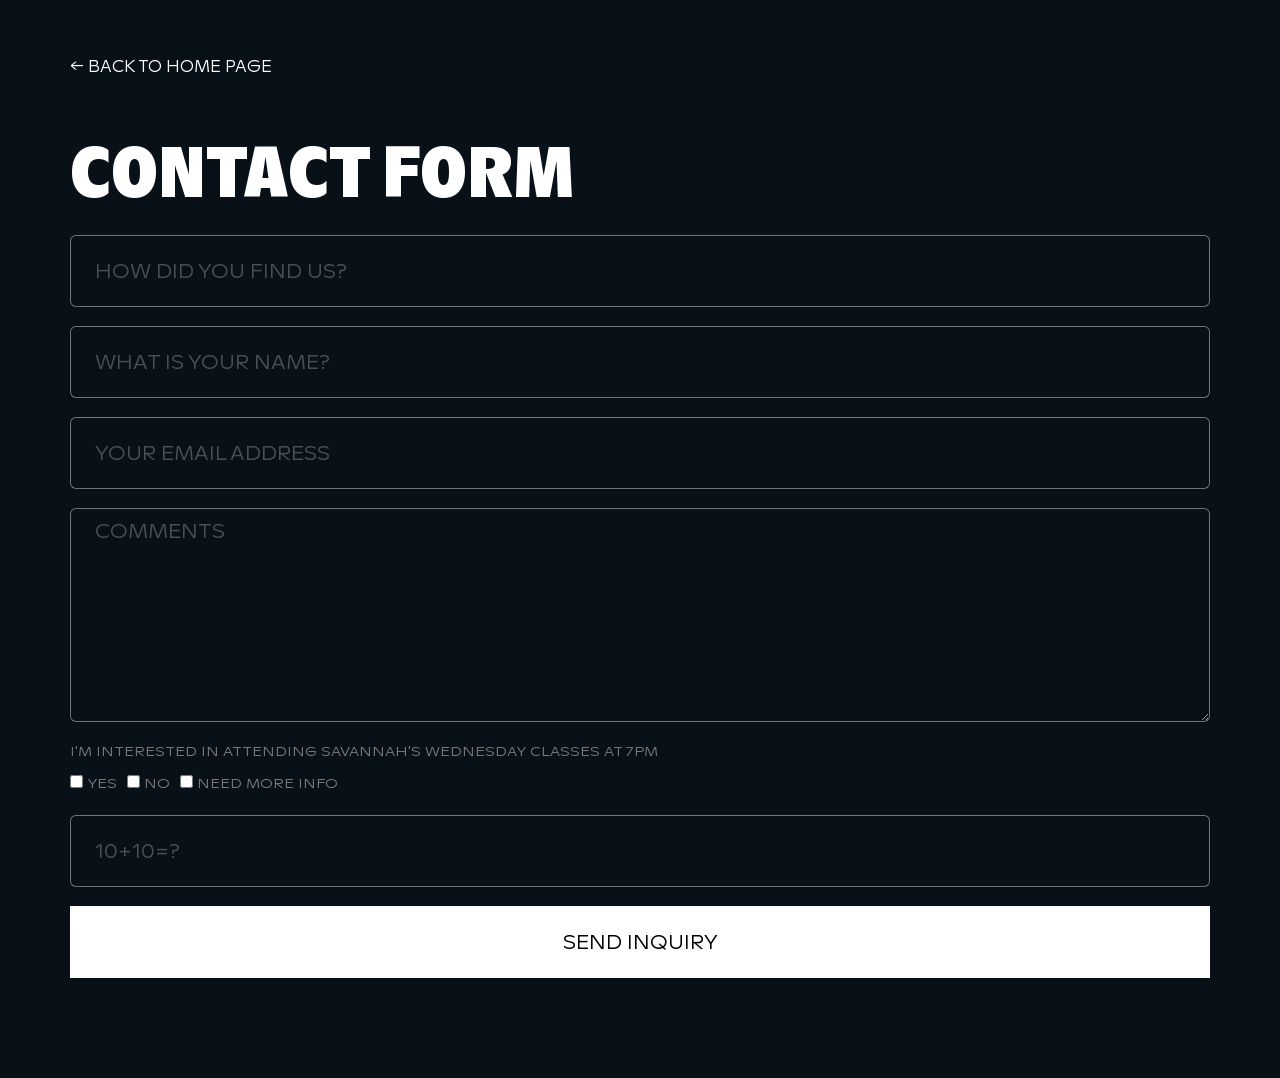
==== commit fadc3cb0: "Contact form: white thank-you message with emoji, no icon box Co-Authored-By: Claude Fable 5.2 <nore" ====
--- a/contact.html
+++ b/contact.html
@@ -7,7 +7,8 @@
 		<title>Contact Savannah Gnosis Center</title>
 <meta name="description" content="Gnostic classes in Savannah, GA. Established in 2011, offering the divine wisdom of the Venerable Master Samael Aun Weor.">
 <meta name="robots" content="index, follow, max-snippet:-1, max-image-preview:large, max-video-preview:-1">
-<meta property="og:url" content="https://savannahgnosis.com/contact/">
+<link rel="canonical" href="https://savgnosis.vercel.app/contact">
+<meta property="og:url" content="https://savgnosis.vercel.app/contact">
 <meta property="og:site_name" content="Savannah Gnostic Center">
 <meta property="og:locale" content="en_US">
 <meta property="og:type" content="website">
@@ -422,18 +423,18 @@
   var note = document.createElement('div');
   note.setAttribute('role', 'status');
   note.setAttribute('aria-live', 'polite');
-  note.style.cssText = 'width:100%;margin-top:14px;font-size:16px;line-height:1.5;';
+  note.style.cssText = 'width:100%;margin-top:16px;font-size:18px;line-height:1.5;color:#ffffff;';
   form.appendChild(note);
   function say(msg, ok) {
     note.textContent = msg;
-    note.className = 'elementor-message ' + (ok ? 'elementor-message-success' : 'elementor-message-danger');
+    note.style.color = ok ? '#ffffff' : '#ff9a9a';
   }
   form.addEventListener('submit', function (e) {
     e.preventDefault();
     if (!form.checkValidity()) { form.reportValidity(); return; }
     var g = function (n) { var el = form.querySelector('[name="' + n + '"]'); return el ? el.value.trim() : ''; };
     if (parseInt(g('form_fields[math_question]'), 10) !== 20) { say('Please answer the question: 10+10=?', false); return; }
-    if (g('botcheck')) { return; }
+    var bot = form.querySelector('[name="botcheck"]'); if (bot && bot.checked) { return; }
     var interested = Array.prototype.slice.call(form.querySelectorAll('[name="form_fields[interested][]"]:checked')).map(function (c) { return c.value; }).join(', ');
     var data = {
       access_key: '0902f5ca-0fb2-4515-910f-67470f509683',
@@ -453,7 +454,7 @@
       headers: { 'Content-Type': 'application/json', 'Accept': 'application/json' },
       body: JSON.stringify(data)
     }).then(function (r) { return r.json(); }).then(function (res) {
-      if (res && res.success) { form.reset(); say('Thank you! Your message has been sent. We will be in touch soon.', true); }
+      if (res && res.success) { form.reset(); say('Thank you! Your message has been sent. We will be in touch soon. \uD83C\uDF89', true); }
       else { say('Sorry, something went wrong. Please email gnosissavannah@gmail.com instead.', false); }
     }).catch(function () {
       say('Sorry, the message could not be sent. Please email gnosissavannah@gmail.com instead.', false);
